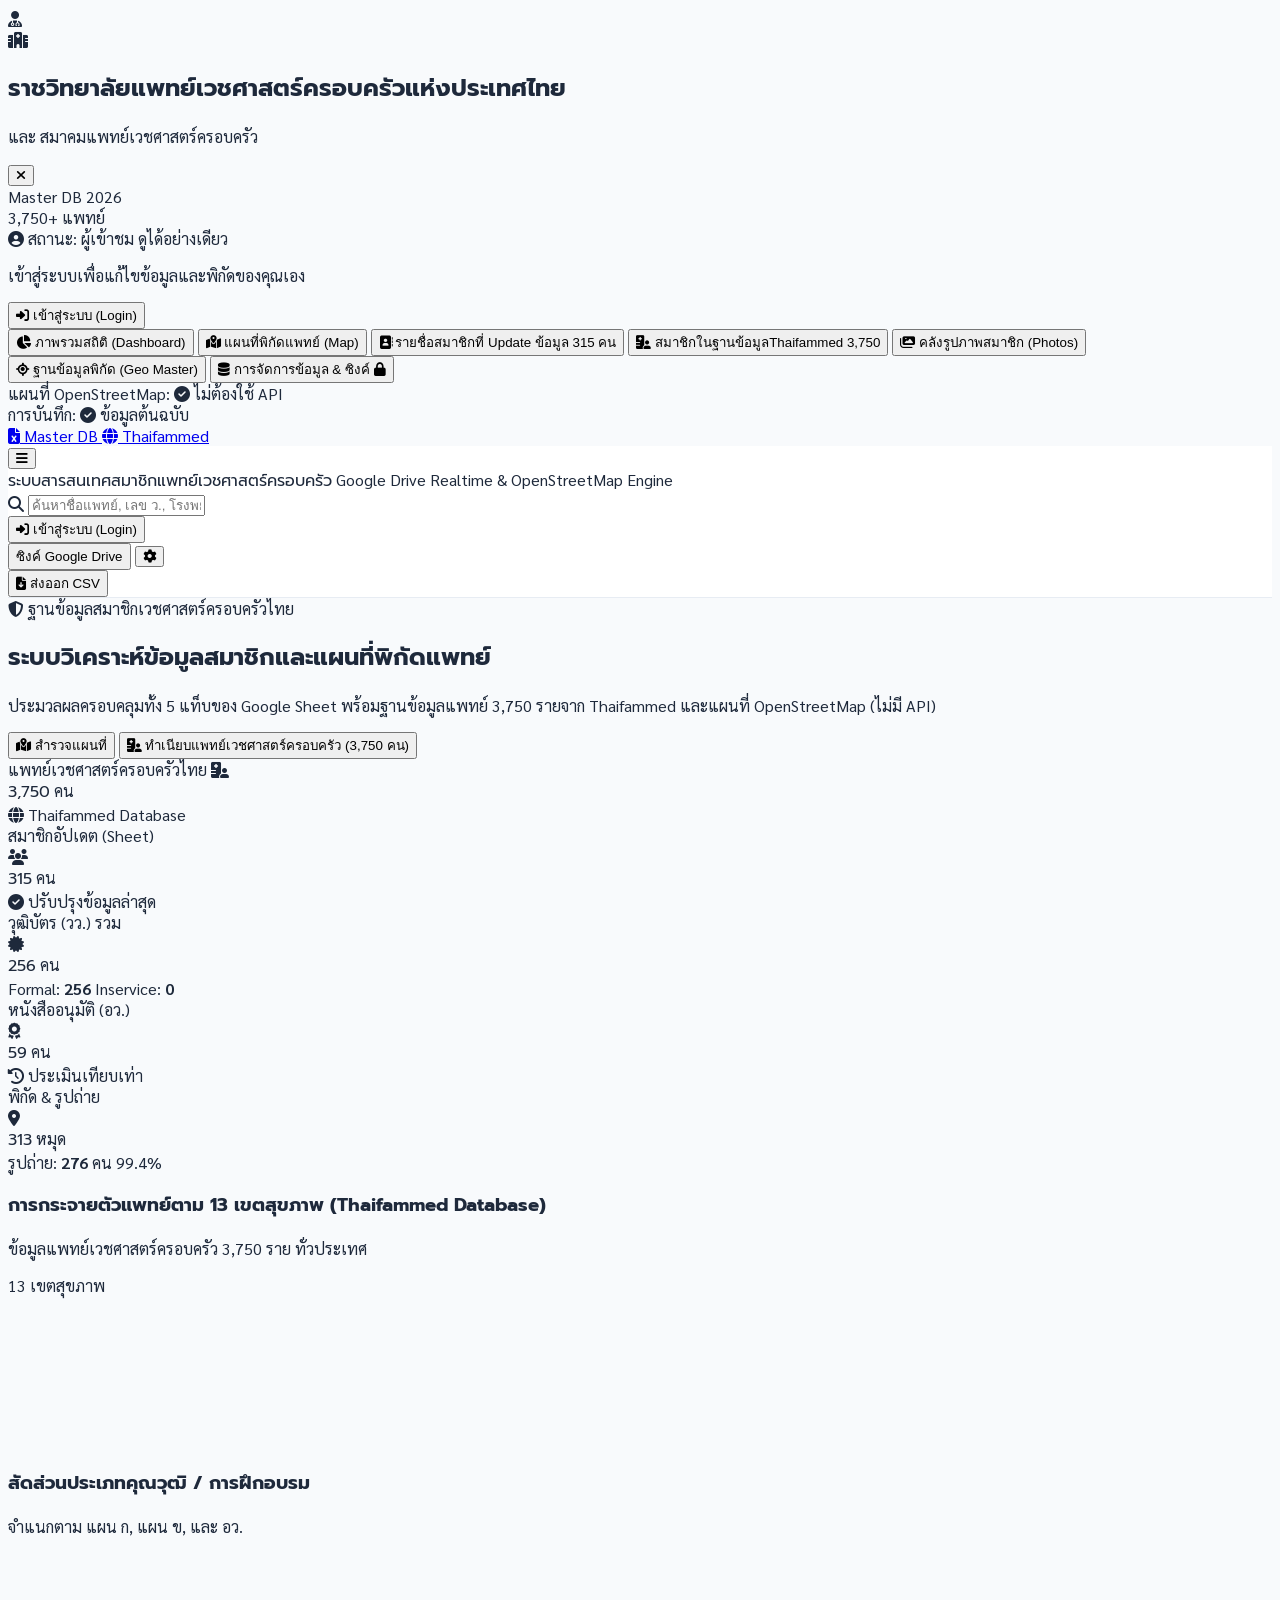
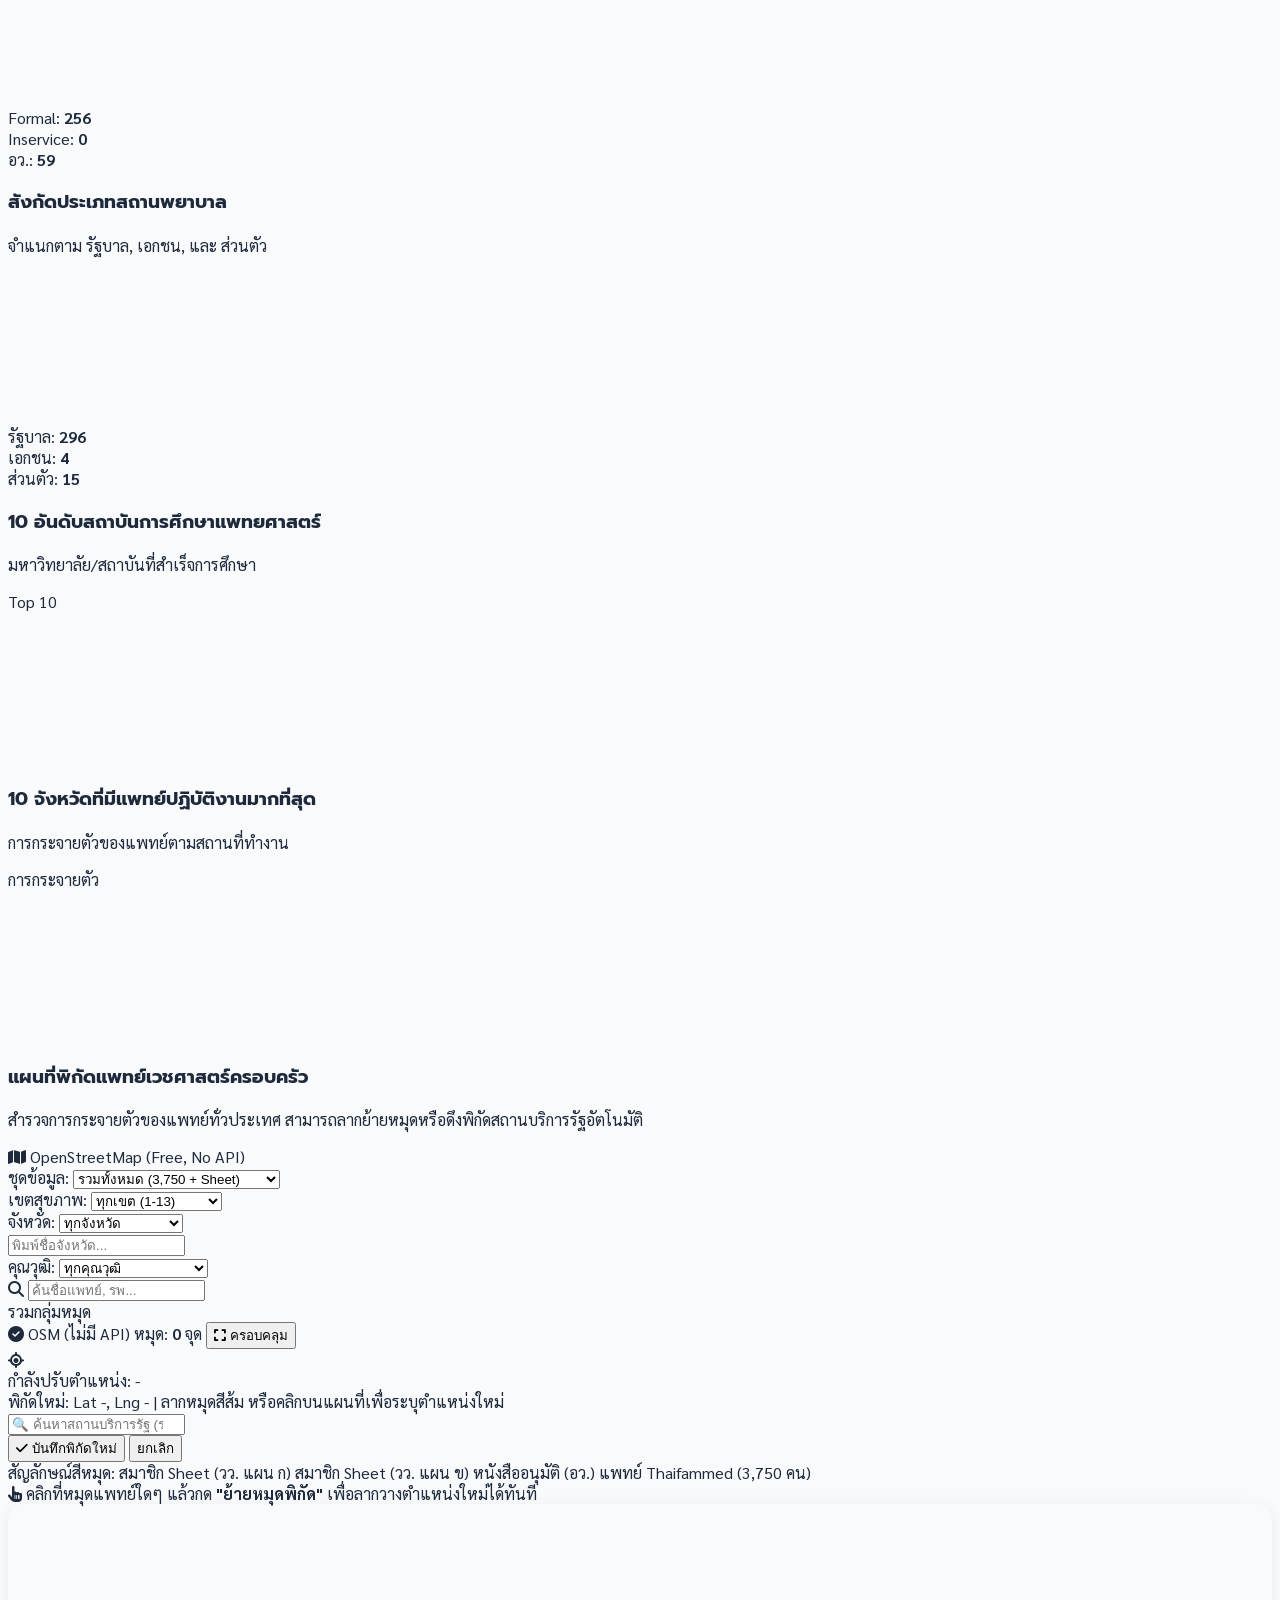
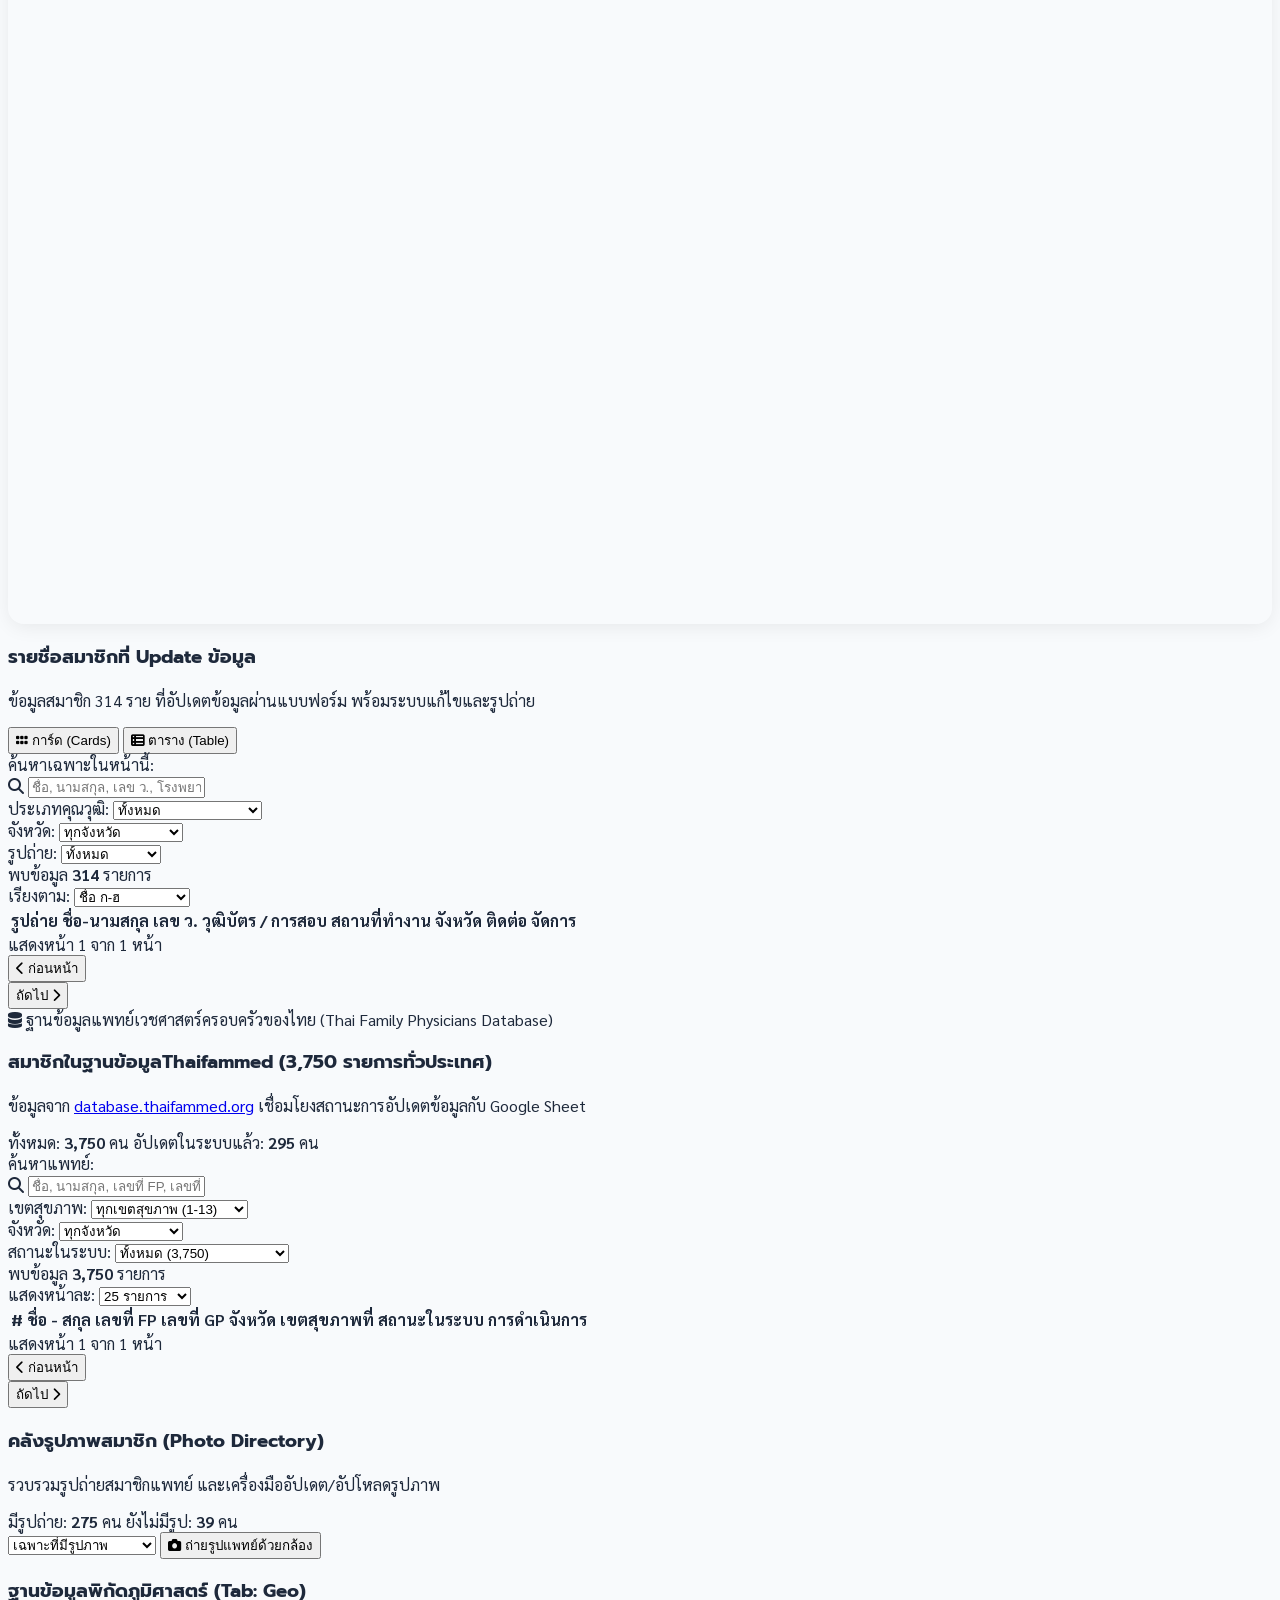
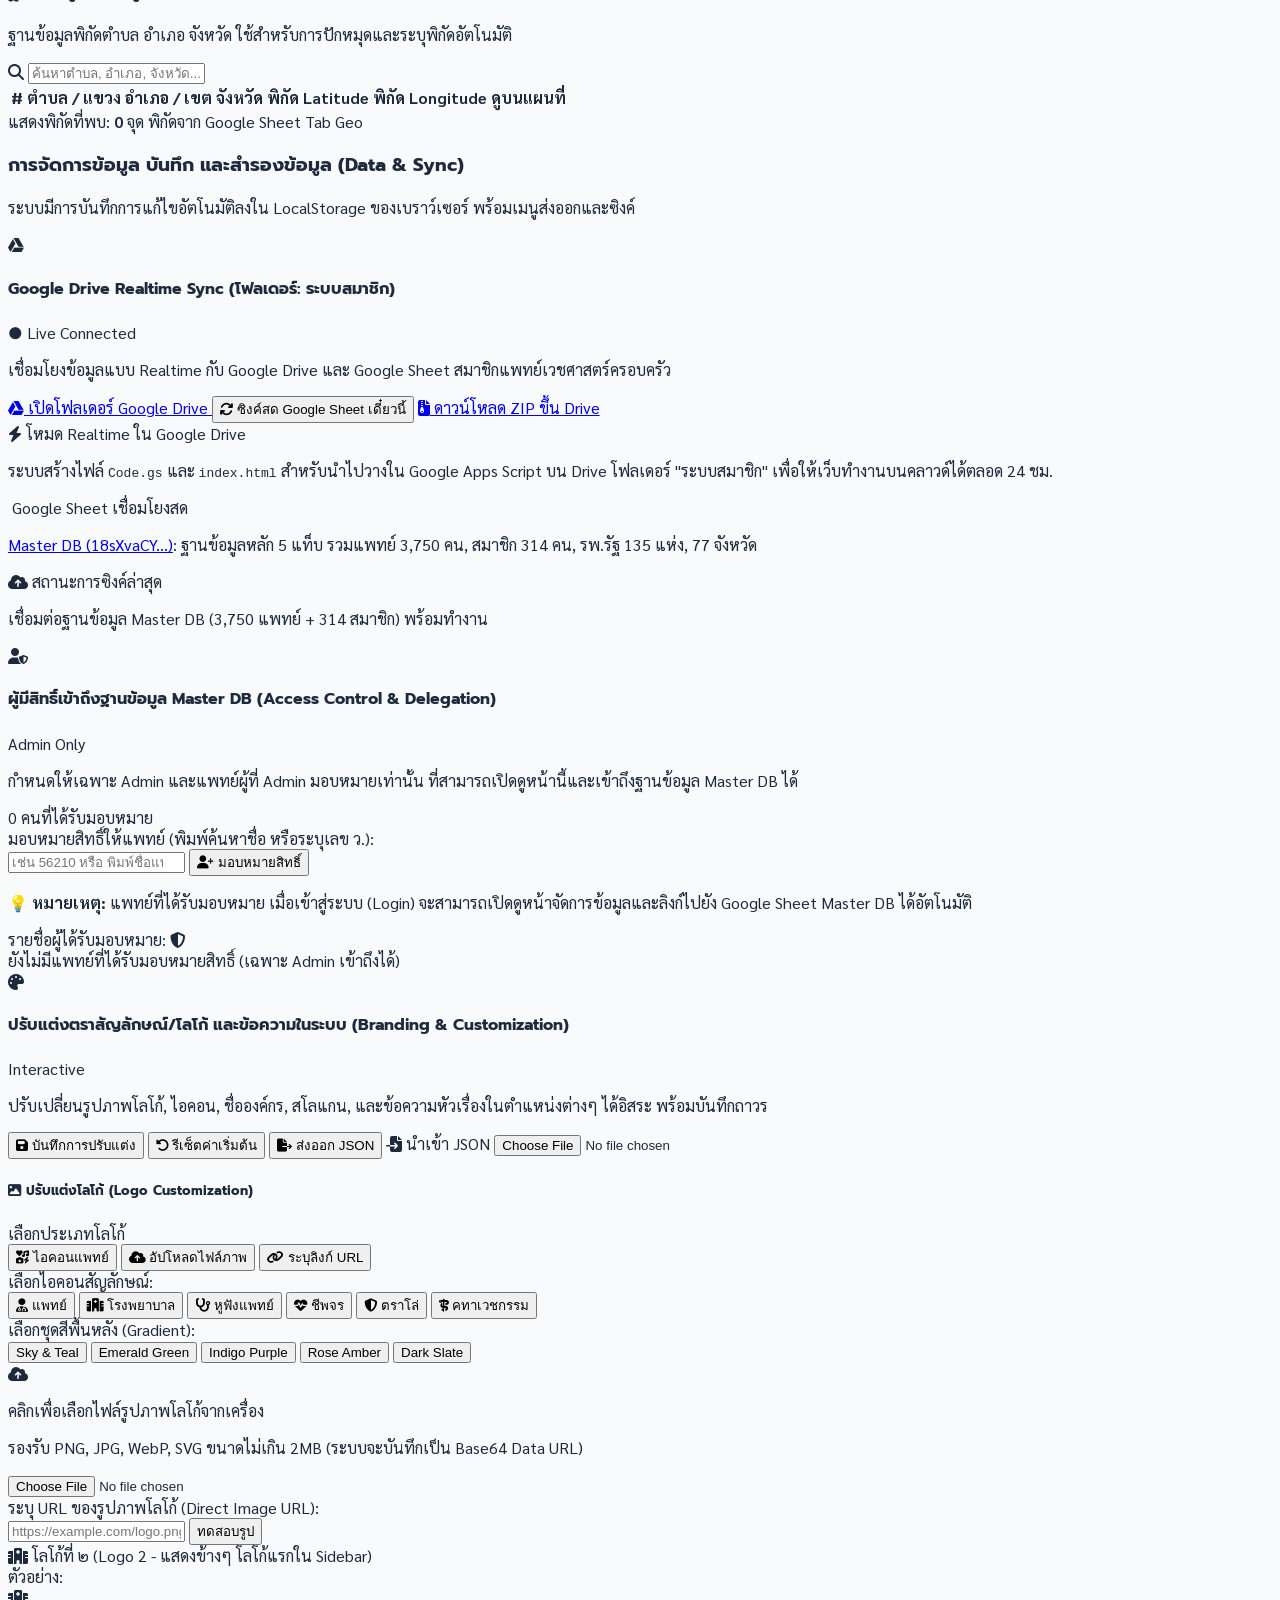
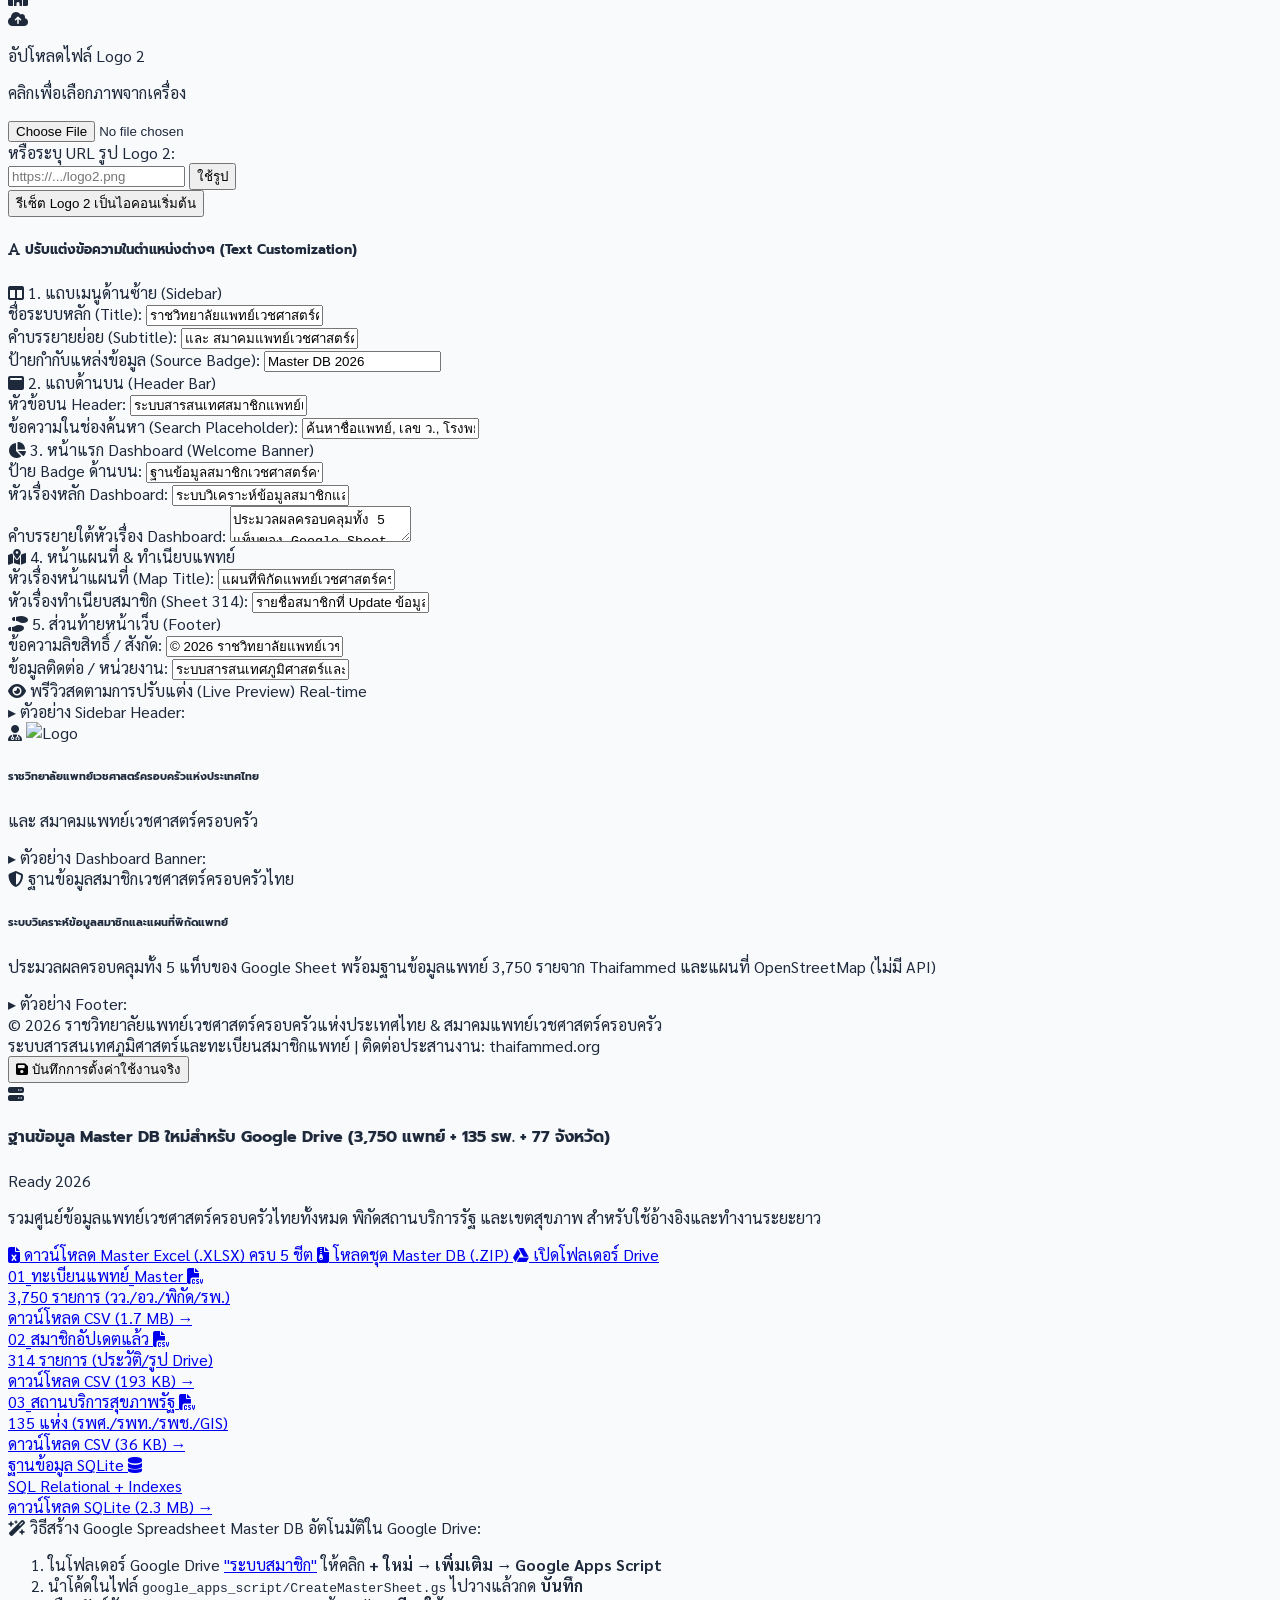
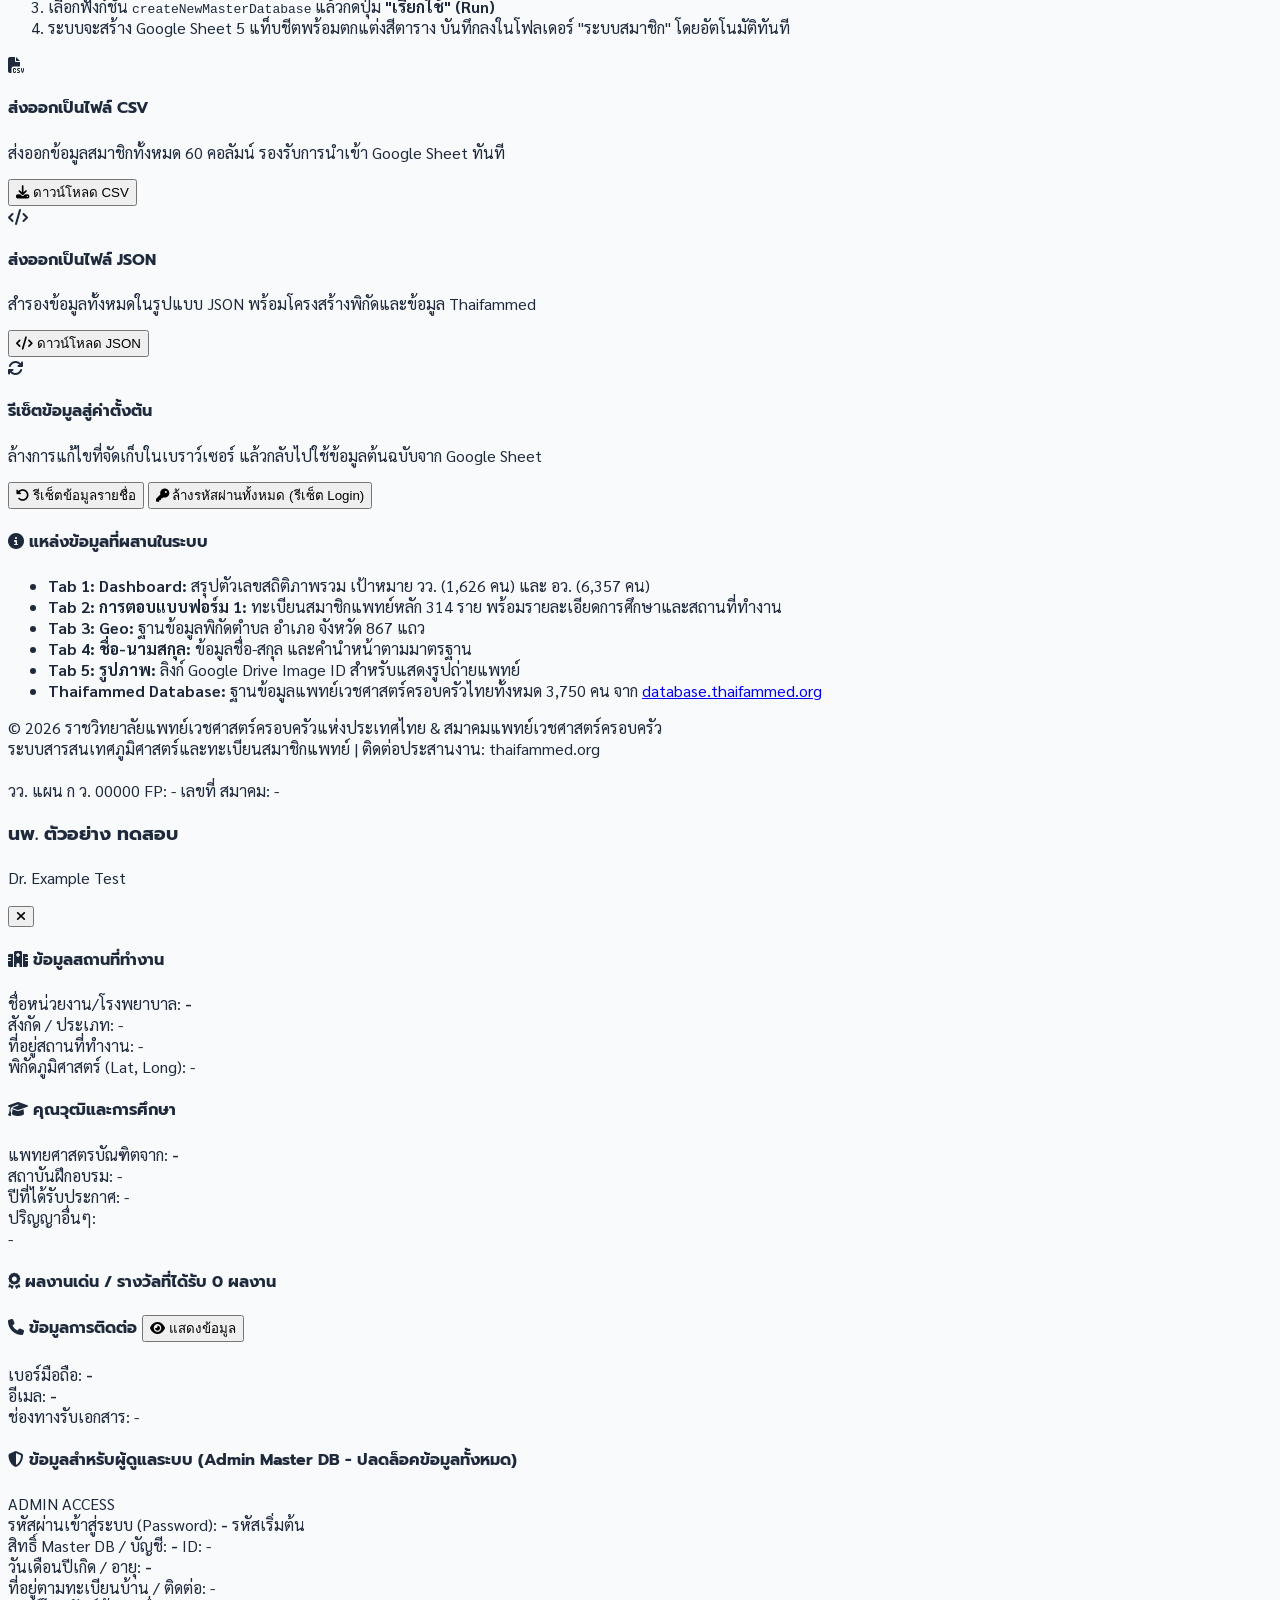
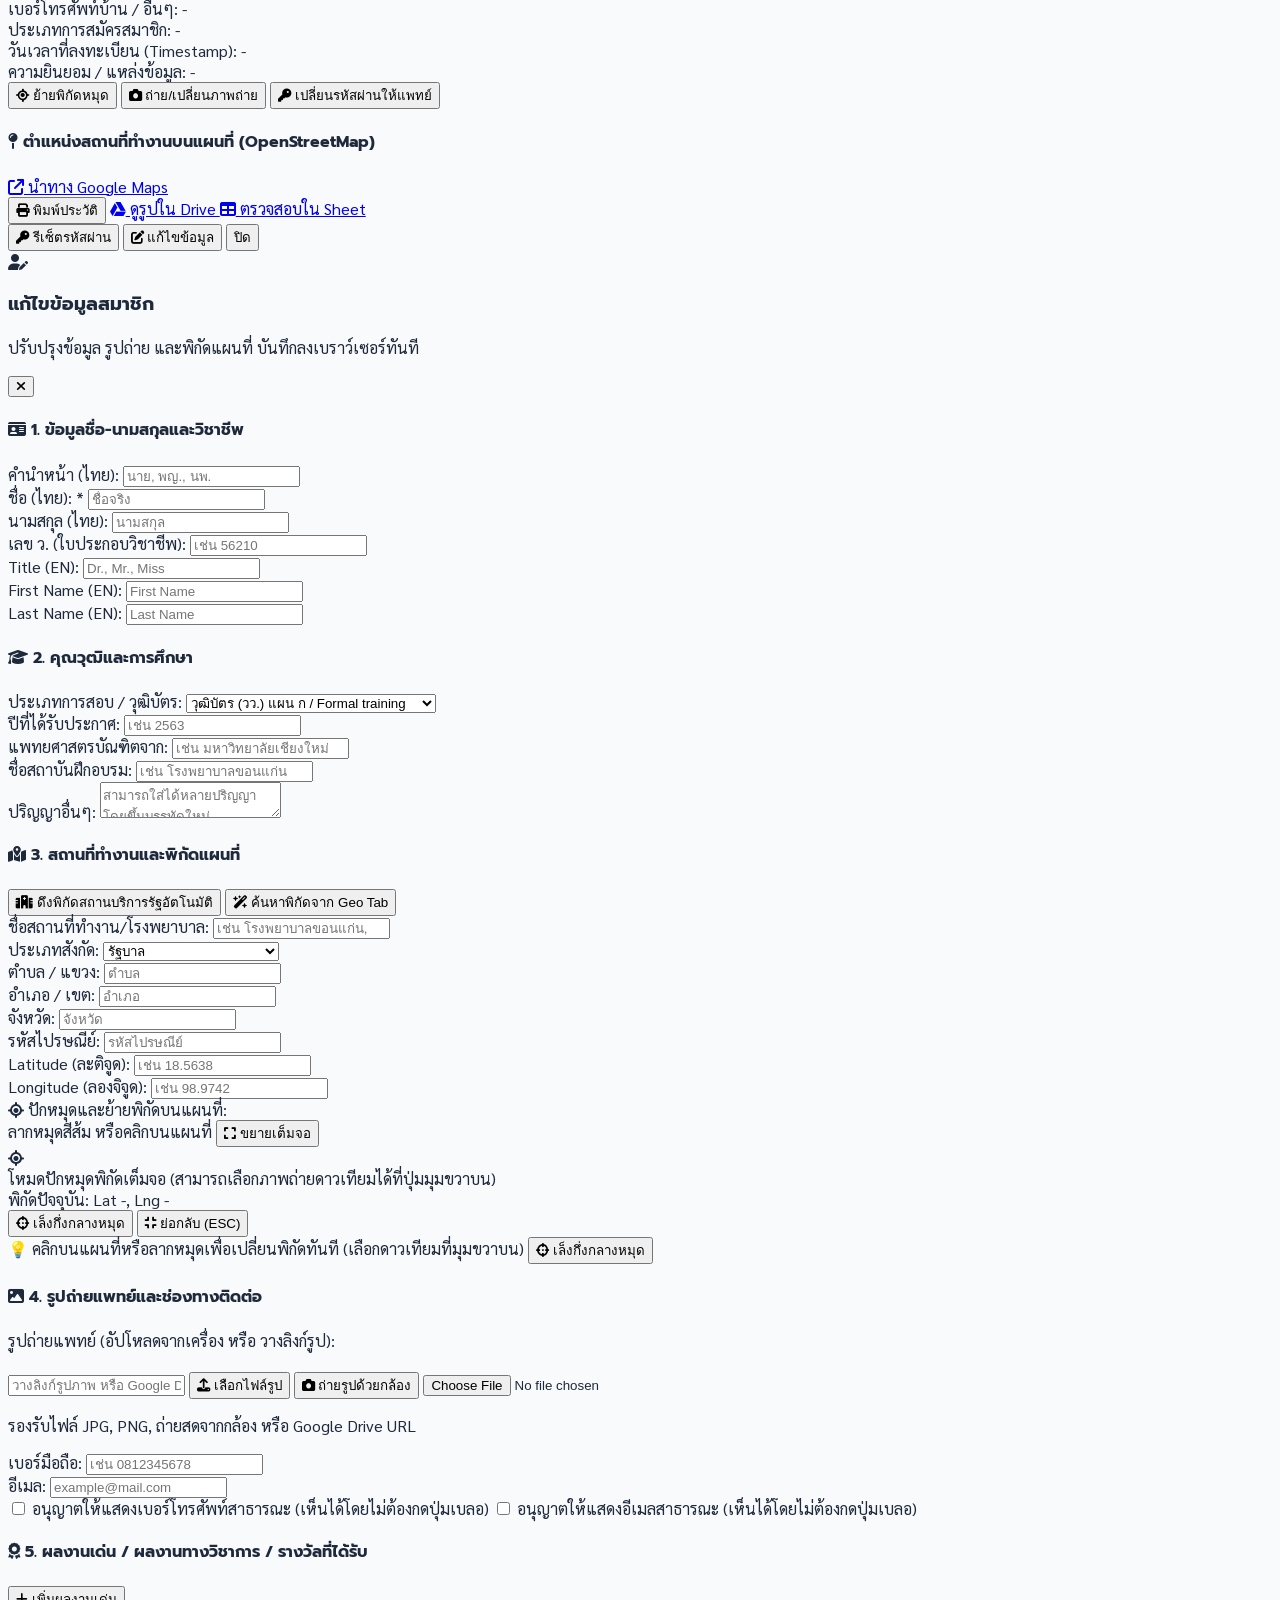
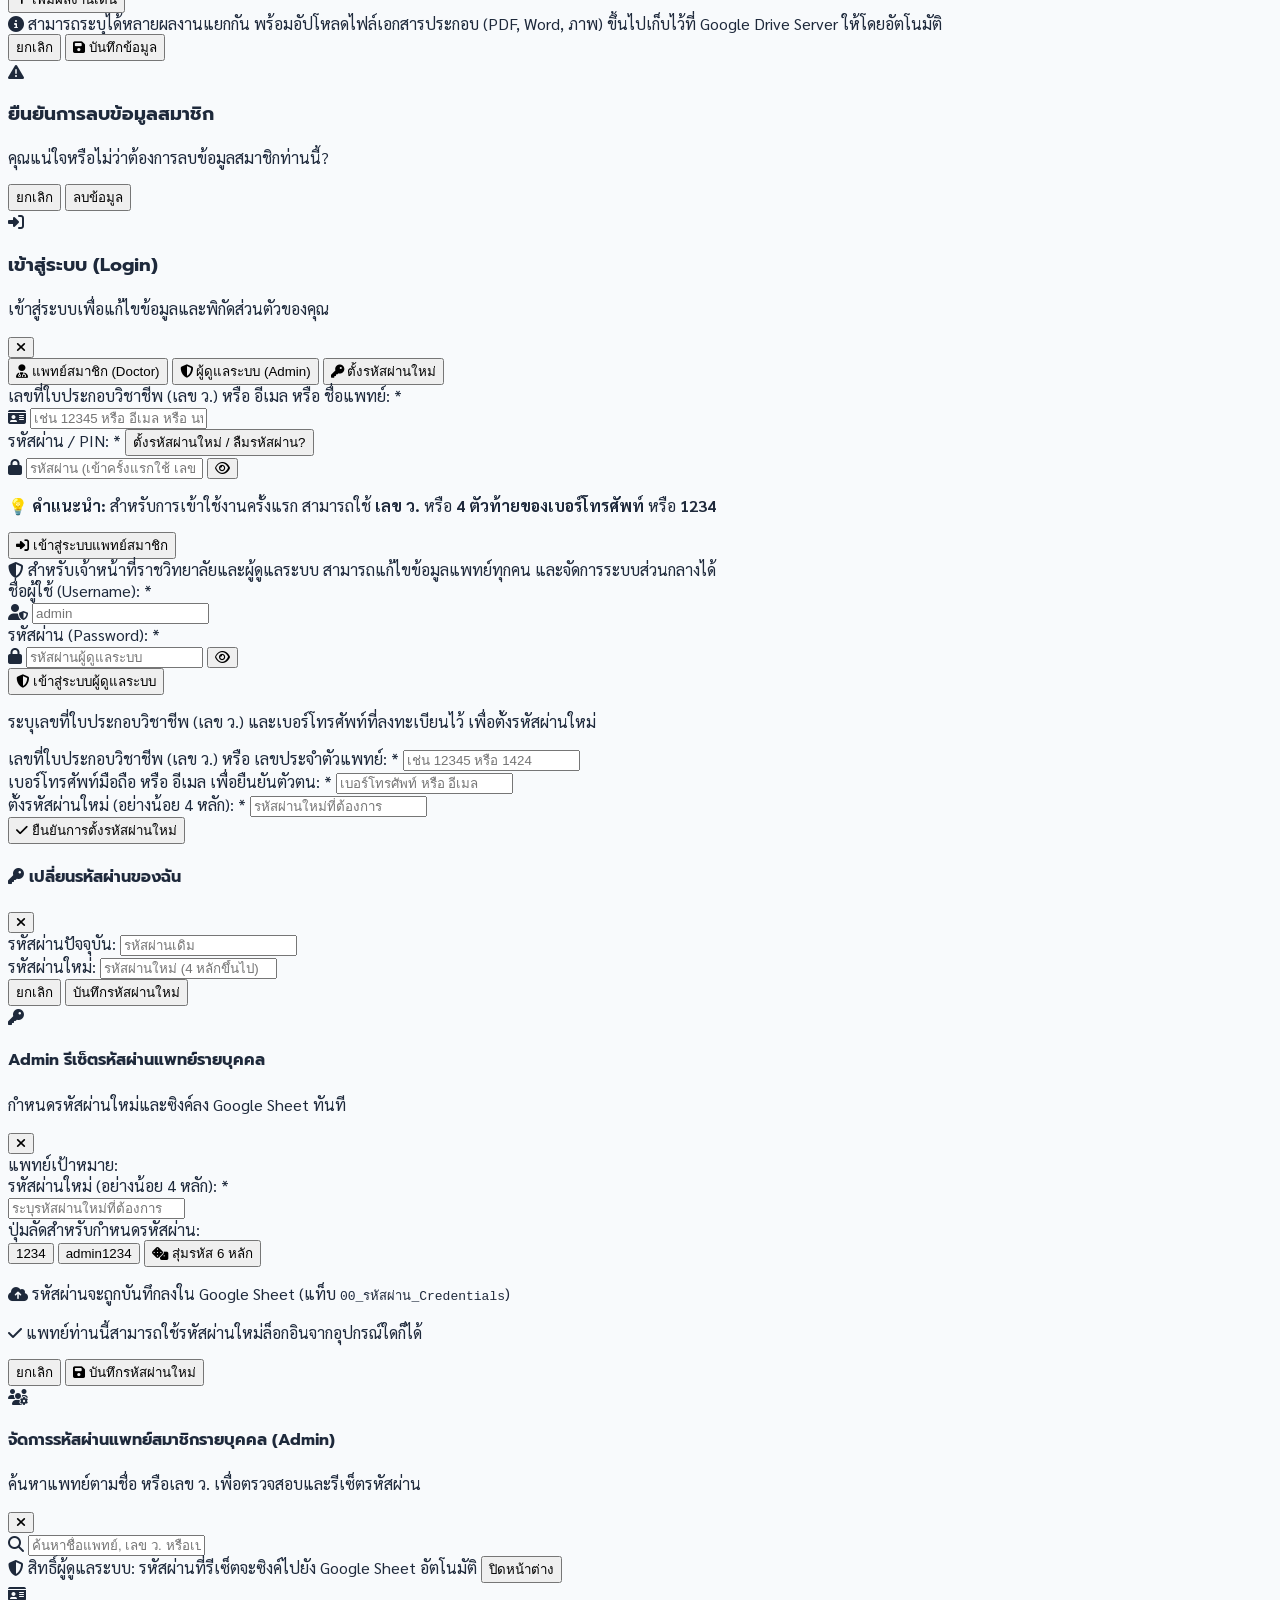
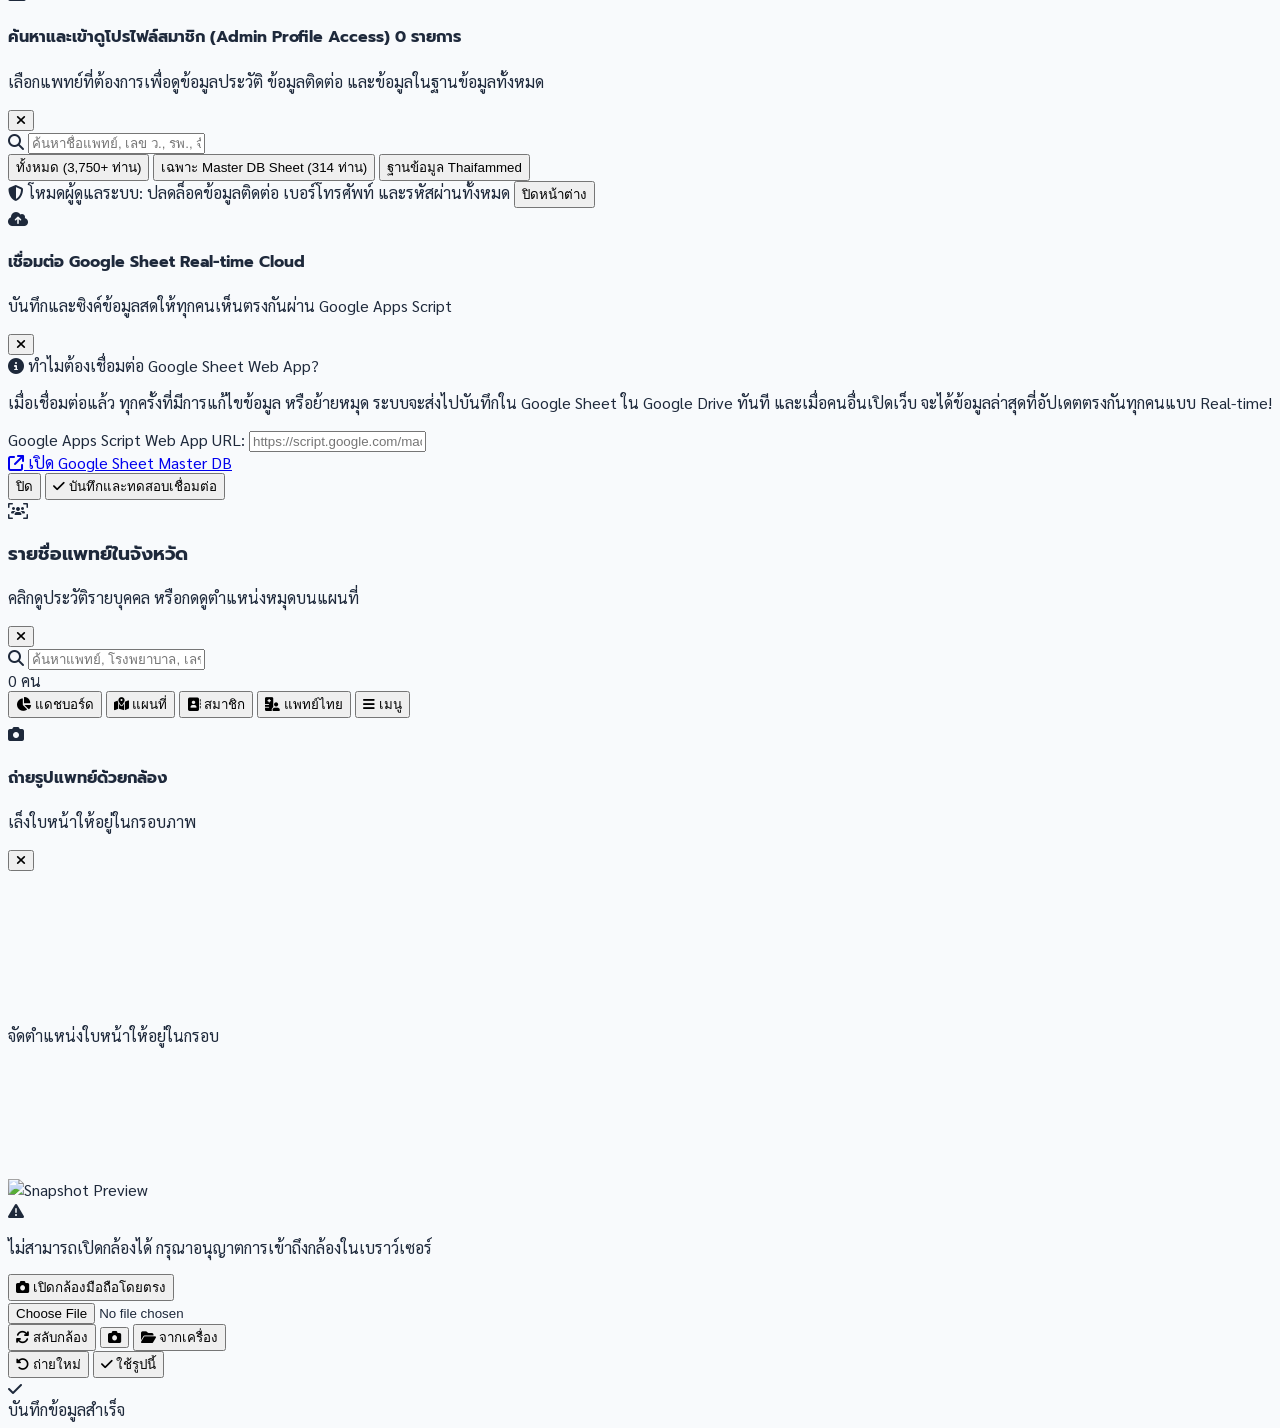
==== index.html @ fe339c34 "Allow admin to view all member profile details and search any doctor" ====
<!DOCTYPE html>
<html lang="th">
<head>
  <meta charset="UTF-8">
  <meta name="viewport" content="width=device-width, initial-scale=1.0">
  <title>ฐานข้อมูลสมาชิก ราชวิทยาลัยและสมาคมแพทย์เวชศาสตร์ครอบครัว | Interactive Dashboard</title>
  
  <!-- Tailwind CSS CDN -->
  <script src="https://cdn.tailwindcss.com"></script>
  <script>
    tailwind.config = {
      theme: {
        extend: {
          colors: {
            primary: { 50: '#f0f9ff', 100: '#e0f2fe', 500: '#0284c7', 600: '#0369a1', 700: '#075985' },
            medical: { 50: '#f0fdfa', 100: '#ccfbf1', 500: '#0d9488', 600: '#0f766e' },
            accent: { 500: '#f59e0b', 600: '#d97706' }
          }
        }
      }
    }
  </script>

  <!-- Google Fonts: Prompt, Sarabun, Inter -->
  <link rel="preconnect" href="https://fonts.googleapis.com">
  <link rel="preconnect" href="https://fonts.gstatic.com" crossorigin>
  <link href="https://fonts.googleapis.com/css2?family=Inter:wght@400;500;600;700&family=Prompt:wght@400;500;600;700&family=Sarabun:wght@300;400;500;600;700&display=swap" rel="stylesheet">

  <!-- Font Awesome Icons -->
  <link rel="stylesheet" href="https://cdnjs.cloudflare.com/ajax/libs/font-awesome/6.5.1/css/all.min.css">

  <!-- Leaflet CSS & JS (100% Free OpenStreetMap - No API Required) -->
  <link rel="stylesheet" href="https://unpkg.com/leaflet@1.9.4/dist/leaflet.css" />
  <script src="https://unpkg.com/leaflet@1.9.4/dist/leaflet.js"></script>

  <!-- Leaflet MarkerCluster -->
  <link rel="stylesheet" href="https://unpkg.com/leaflet.markercluster@1.5.3/dist/MarkerCluster.css" />
  <link rel="stylesheet" href="https://unpkg.com/leaflet.markercluster@1.5.3/dist/MarkerCluster.Default.css" />
  <script src="https://unpkg.com/leaflet.markercluster@1.5.3/dist/leaflet.markercluster.js"></script>

  <!-- Anti-Cache Meta Tags: Force latest code and branding on all browsers -->
  <meta http-equiv="Cache-Control" content="no-cache, no-store, must-revalidate">
  <meta http-equiv="Pragma" content="no-cache">
  <meta http-equiv="Expires" content="0">

  <!-- Chart.js -->
  <script src="https://cdn.jsdelivr.net/npm/chart.js@4.4.1/dist/chart.umd.min.js"></script>

  <!-- Custom Stylesheet (Versioned for cache busting) -->
  <link rel="stylesheet" href="styles.css?v=20261001_1010">
</head>
<body class="bg-slate-50 text-slate-800 antialiased min-h-screen flex flex-col">

  <!-- Global Application Wrapper -->
  <div class="flex-1 flex overflow-hidden">

    <!-- Mobile Sidebar Backdrop Overlay -->
    <div id="sidebar-backdrop" onclick="closeMobileSidebar()" class="hidden fixed inset-0 bg-slate-900/60 backdrop-blur-sm z-40 lg:hidden transition-opacity"></div>

    <!-- Sidebar Navigation (Responsive Drawer on Mobile) -->
    <aside id="sidebar" class="fixed inset-y-0 left-0 z-50 lg:static lg:translate-x-0 -translate-x-full w-64 bg-slate-900 text-slate-200 flex flex-col justify-between shrink-0 transition-transform duration-300 ease-in-out shadow-2xl lg:shadow-xl no-print">
      <div>
        <!-- Brand Header -->
        <div class="p-4 border-b border-slate-800 flex items-center justify-between">
          <div class="flex items-center space-x-2 overflow-hidden">
            <div id="brand-logo-container" class="w-9 h-9 rounded-xl bg-gradient-to-tr from-sky-500 to-teal-400 flex items-center justify-center text-white shadow-lg shadow-sky-500/30 overflow-hidden shrink-0" title="โลโก้ที่ 1">
              <i class="fa-solid fa-user-doctor text-base"></i>
            </div>
            <div id="brand-logo2-container" class="w-9 h-9 rounded-xl bg-gradient-to-tr from-emerald-500 to-teal-400 flex items-center justify-center text-white shadow-lg shadow-emerald-500/30 overflow-hidden shrink-0" title="โลโก้ที่ 2">
              <i class="fa-solid fa-hospital text-base"></i>
            </div>
            <div class="overflow-hidden">
              <h1 id="brand-title" class="font-semibold text-white text-sm leading-tight font-heading truncate">ราชวิทยาลัยแพทย์เวชศาสตร์ครอบครัวแห่งประเทศไทย</h1>
              <p id="brand-subtitle" class="text-[11px] text-sky-400 truncate">และ สมาคมแพทย์เวชศาสตร์ครอบครัว</p>
            </div>
          </div>
          <!-- Close button on Mobile Drawer -->
          <button type="button" onclick="closeMobileSidebar()" class="lg:hidden text-slate-400 hover:text-white p-1.5 rounded-lg hover:bg-slate-800 transition" title="ปิดเมนู">
            <i class="fa-solid fa-xmark text-base"></i>
          </button>
        </div>

        <!-- Data Sources Indicator -->
        <div class="px-4 py-2.5 bg-slate-800/60 border-b border-slate-800/80 flex items-center justify-between text-xs">
          <div class="flex items-center space-x-2">
            <span class="w-2 h-2 rounded-full bg-emerald-400 animate-pulse"></span>
            <span id="brand-source-badge" class="text-slate-300 text-[11px]">Master DB 2026</span>
          </div>
          <span id="brand-total-badge" class="px-2 py-0.5 rounded-full bg-sky-950 text-sky-300 font-medium text-[11px] border border-sky-800">3,750+ แพทย์</span>
        </div>

        <!-- User Session Card in Sidebar -->
        <div id="auth-sidebar-container" class="p-3 border-b border-slate-800">
          <!-- Populated dynamically: Profile preview or Login prompt -->
        </div>

        <!-- Navigation Links -->

        <nav class="p-3 space-y-1 text-sm font-medium">
          <button onclick="switchView('dashboard')" id="nav-dashboard" class="nav-item w-full flex items-center space-x-3 px-3.5 py-2.5 rounded-xl transition text-white bg-sky-600 font-semibold shadow-md shadow-sky-600/30">
            <i class="fa-solid fa-chart-pie w-5 text-center text-base"></i>
            <span>ภาพรวมสถิติ (Dashboard)</span>
          </button>

          <button onclick="switchView('map')" id="nav-map" class="nav-item w-full flex items-center space-x-3 px-3.5 py-2.5 rounded-xl transition text-slate-400 hover:text-white hover:bg-slate-800/70">
            <i class="fa-solid fa-map-location-dot w-5 text-center text-base text-teal-400"></i>
            <span>แผนที่พิกัดแพทย์ (Map)</span>
          </button>

          <button onclick="switchView('directory')" id="nav-directory" class="nav-item w-full flex items-center space-x-3 px-3.5 py-2.5 rounded-xl transition text-slate-400 hover:text-white hover:bg-slate-800/70">
            <i class="fa-solid fa-address-book w-5 text-center text-base text-sky-400"></i>
            <span class="flex-1 text-left">รายชื่อสมาชิกที่ Update ข้อมูล</span>
            <span id="sidebar-member-badge" class="px-1.5 py-0.5 rounded-md bg-slate-800 text-[10px] text-sky-300 font-mono">314 คน</span>
          </button>

          <button onclick="switchView('thaifammed')" id="nav-thaifammed" class="nav-item w-full flex items-center space-x-3 px-3.5 py-2.5 rounded-xl transition text-slate-400 hover:text-white hover:bg-slate-800/70">
            <i class="fa-solid fa-hospital-user w-5 text-center text-base text-emerald-400"></i>
            <span class="flex-1 text-left">สมาชิกในฐานข้อมูลThaifammed</span>
            <span class="px-1.5 py-0.5 rounded-md bg-emerald-950 text-emerald-300 text-[10px] font-mono border border-emerald-800">3,750</span>
          </button>

          <button onclick="switchView('gallery')" id="nav-gallery" class="nav-item w-full flex items-center space-x-3 px-3.5 py-2.5 rounded-xl transition text-slate-400 hover:text-white hover:bg-slate-800/70">
            <i class="fa-solid fa-images w-5 text-center text-base text-purple-400"></i>
            <span>คลังรูปภาพสมาชิก (Photos)</span>
          </button>

          <button onclick="switchView('geo')" id="nav-geo" class="nav-item w-full items-center space-x-3 px-3.5 py-2.5 rounded-xl transition text-slate-400 hover:text-white hover:bg-slate-800/70 hidden">
            <i class="fa-solid fa-location-crosshairs w-5 text-center text-base text-amber-400"></i>
            <span>ฐานข้อมูลพิกัด (Geo Master)</span>
          </button>

          <button onclick="switchView('management')" id="nav-management" class="nav-item w-full items-center space-x-3 px-3.5 py-2.5 rounded-xl transition text-slate-400 hover:text-white hover:bg-slate-800/70 hidden">
            <i class="fa-solid fa-database w-5 text-center text-base text-rose-400"></i>
            <span class="flex-1 text-left">การจัดการข้อมูล & ซิงค์</span>
            <span id="sidebar-management-lock" class="text-xs text-rose-400" title="ต้องใช้สิทธิ์ Admin หรือผู้ได้รับมอบหมาย"><i class="fa-solid fa-lock"></i></span>
          </button>
        </nav>
      </div>

      <!-- Sidebar Footer -->
      <div class="p-4 border-t border-slate-800 text-xs text-slate-400 space-y-2">
        <div class="flex items-center justify-between text-slate-400">
          <span>แผนที่ OpenStreetMap:</span>
          <span class="text-emerald-400 flex items-center gap-1 font-medium text-[11px]">
            <i class="fa-solid fa-circle-check"></i> ไม่ต้องใช้ API
          </span>
        </div>
        <div class="flex items-center justify-between text-slate-400">
          <span>การบันทึก:</span>
          <span id="storage-status" class="text-slate-300 flex items-center gap-1 font-medium text-[11px]">
            <i class="fa-solid fa-database text-[10px]"></i> LocalStorage
          </span>
        </div>
        <div class="pt-1 flex gap-2">
          <a href="https://docs.google.com/spreadsheets/d/1PVM2qdbidgsFVCZhgLW160PD3rcN39Vrac75OH-tYFU/edit?usp=drive_link" target="_blank" id="sidebar-master-db-link" class="hidden flex-1 py-1.5 bg-emerald-950 hover:bg-emerald-900 border border-emerald-700/50 rounded-lg text-emerald-300 text-center transition text-[11px]" title="Google Sheet ฐานข้อมูล Master DB (เฉพาะผู้ดูแลระบบ)">
            <i class="fa-solid fa-file-excel text-emerald-400"></i> Master DB
          </a>
          <a href="https://database.thaifammed.org/thai_family_physicians_fp.php" target="_blank" class="flex-1 py-1.5 bg-slate-800 hover:bg-slate-700/80 rounded-lg text-slate-300 text-center transition text-[11px]" title="เว็บ Thaifammed Database">
            <i class="fa-solid fa-globe text-sky-400"></i> Thaifammed
          </a>
        </div>
      </div>
    </aside>

    <!-- Main Content Area -->
    <main class="flex-1 flex flex-col overflow-hidden bg-slate-50">
      
      <!-- Top Application Bar -->
      <header class="h-16 glass-header px-3 sm:px-6 flex items-center justify-between shrink-0 z-20 no-print gap-2">
        <div class="flex items-center space-x-2 sm:space-x-4 flex-1 min-w-0">
          <button id="sidebar-toggle" onclick="toggleSidebar()" class="text-slate-500 hover:text-slate-800 p-2 rounded-lg hover:bg-slate-100 transition shrink-0" title="เปิด/ปิดเมนู">
            <i class="fa-solid fa-bars text-lg"></i>
          </button>
          
          <div class="hidden lg:flex flex-col shrink-0">
            <span id="brand-header-title" class="text-xs font-bold text-slate-700 leading-tight font-heading">ระบบสารสนเทศสมาชิกแพทย์เวชศาสตร์ครอบครัว</span>
            <span id="brand-header-subtitle" class="text-[10px] text-slate-400">Google Drive Realtime & OpenStreetMap Engine</span>
          </div>

          <div class="relative flex-1 max-w-[190px] sm:max-w-xs md:w-80 lg:w-96">
            <i class="fa-solid fa-magnifying-glass absolute left-3 top-1/2 -translate-y-1/2 text-slate-400 text-xs sm:text-sm"></i>
            <input type="text" id="global-search" oninput="handleGlobalSearch(this.value)" placeholder="ค้นชื่อแพทย์, เลข ว., รพ., จังหวัด..." class="w-full pl-8 sm:pl-9 pr-3 py-1.5 sm:py-2 rounded-xl bg-slate-100 border-none focus:ring-2 focus:ring-sky-500 text-xs sm:text-sm placeholder-slate-400 transition">
          </div>
        </div>

        <!-- Header Actions & Auth Status -->
        <div class="flex items-center space-x-1.5 sm:space-x-2 shrink-0">
          <!-- Auth User Status Container (Dynamically rendered) -->
          <div id="auth-header-container" class="flex items-center space-x-1.5 sm:space-x-2"></div>

          <!-- Cloud Sync Group (Restricted to Admin & Delegated) -->
          <div id="header-cloud-sync-group" class="hidden items-center rounded-xl border border-emerald-300 bg-emerald-50 overflow-hidden shadow-sm">
            <button onclick="syncLiveSheetData()" id="btn-live-sync-header" class="flex items-center space-x-1.5 px-2.5 sm:px-3 py-1.5 sm:py-2 hover:bg-emerald-100 text-emerald-800 text-xs font-semibold transition" title="ซิงค์ข้อมูลสด Real-time กับ Google Sheet">
              <span class="w-2 h-2 rounded-full bg-emerald-500 animate-pulse"></span>
              <span class="hidden md:inline">ซิงค์ Google Drive</span>
            </button>
            <button onclick="openGasConfigModal()" class="px-2 sm:px-2.5 py-1.5 sm:py-2 hover:bg-emerald-100 text-emerald-700 border-l border-emerald-200 transition" title="ตั้งค่าเชื่อมต่อ Google Sheet Web App URL">
              <i class="fa-solid fa-gear text-xs"></i>
            </button>
          </div>

          <button id="header-export-csv" onclick="exportDataToCsv()" class="hidden items-center space-x-2 px-3 py-2 bg-white hover:bg-slate-100 text-slate-700 border border-slate-200 rounded-xl text-xs font-medium transition shadow-sm">
            <i class="fa-solid fa-file-arrow-down text-emerald-600"></i>
            <span>ส่งออก CSV</span>
          </button>
        </div>

      </header>

      <!-- Scrollable Main View Container (with bottom padding for mobile navigation bar) -->
      <div id="content-container" class="flex-1 overflow-y-auto p-3 sm:p-5 md:p-6 pb-24 lg:pb-6 space-y-4 sm:space-y-6">

        <!-- ================= VIEW 1: DASHBOARD OVERVIEW ================= -->
        <section id="view-dashboard" class="space-y-6 animate-fade-in">
          <!-- Welcome Banner -->
          <div class="bg-gradient-to-r from-slate-900 via-sky-950 to-teal-900 rounded-2xl p-6 text-white shadow-xl flex flex-col md:flex-row items-start md:items-center justify-between gap-4">
            <div>
              <div id="brand-dashboard-badge" class="inline-flex items-center gap-2 px-3 py-1 rounded-full bg-sky-500/20 text-sky-300 text-xs mb-2 border border-sky-400/30">
                <i class="fa-solid fa-shield-halved"></i> ฐานข้อมูลสมาชิกเวชศาสตร์ครอบครัวไทย
              </div>
              <h2 id="brand-dashboard-title" class="text-2xl font-bold font-heading">ระบบวิเคราะห์ข้อมูลสมาชิกและแผนที่พิกัดแพทย์</h2>
              <p id="brand-dashboard-desc" class="text-slate-300 text-sm mt-1">ประมวลผลครอบคลุมทั้ง 5 แท็บของ Google Sheet พร้อมฐานข้อมูลแพทย์ 3,750 รายจาก Thaifammed และแผนที่ OpenStreetMap (ไม่มี API)</p>
            </div>

            <div class="flex items-center gap-3">
              <button onclick="switchView('map')" class="px-4 py-2.5 bg-sky-500 hover:bg-sky-400 text-white font-medium rounded-xl text-sm transition flex items-center gap-2 shadow-lg shadow-sky-500/30">
                <i class="fa-solid fa-map-location-dot"></i> สำรวจแผนที่
              </button>
              <button onclick="switchView('thaifammed')" class="px-4 py-2.5 bg-emerald-600 hover:bg-emerald-500 text-white font-medium rounded-xl text-sm transition flex items-center gap-2 shadow-lg shadow-emerald-600/30">
                <i class="fa-solid fa-hospital-user"></i> ทำเนียบแพทย์เวชศาสตร์ครอบครัว (3,750 คน)
              </button>
            </div>
          </div>

          <!-- Top 5 KPI Cards -->
          <div class="grid grid-cols-1 sm:grid-cols-2 lg:grid-cols-5 gap-4">
            <!-- Thaifammed Total -->
            <div class="bg-gradient-to-br from-emerald-500 to-teal-700 text-white rounded-2xl p-5 shadow-sm">
              <div class="flex items-center justify-between">
                <span class="text-xs font-semibold text-emerald-100 uppercase tracking-wider">แพทย์เวชศาสตร์ครอบครัวไทย</span>
                <i class="fa-solid fa-hospital-user text-xl text-emerald-200"></i>
              </div>
              <div class="mt-3 flex items-baseline gap-2">
                <span class="text-3xl font-bold font-heading">3,750</span>
                <span class="text-xs text-emerald-200">คน</span>
              </div>
              <div class="mt-3 text-xs text-emerald-100 flex items-center gap-1">
                <i class="fa-solid fa-globe"></i> Thaifammed Database
              </div>
            </div>

            <!-- Total Updated in Sheet -->
            <div class="bg-white rounded-2xl p-5 border border-slate-200/80 shadow-sm hover:shadow-md transition">
              <div class="flex items-center justify-between">
                <span class="text-xs font-semibold text-slate-500 uppercase tracking-wider">สมาชิกอัปเดต (Sheet)</span>
                <div class="w-10 h-10 rounded-xl bg-sky-50 text-sky-600 flex items-center justify-center">
                  <i class="fa-solid fa-users text-lg"></i>
                </div>
              </div>
              <div class="mt-3 flex items-baseline gap-2">
                <span id="kpi-total-members" class="text-3xl font-bold text-slate-900 font-heading">314</span>
                <span class="text-xs text-slate-400">คน</span>
              </div>
              <div class="mt-3 text-xs text-sky-600 flex items-center gap-1 font-medium">
                <i class="fa-solid fa-check-circle"></i> ปรับปรุงข้อมูลล่าสุด
              </div>
            </div>

            <!-- วุฒิบัตร (วว.) Total -->
            <div class="bg-white rounded-2xl p-5 border border-slate-200/80 shadow-sm hover:shadow-md transition">
              <div class="flex items-center justify-between">
                <span class="text-xs font-semibold text-slate-500 uppercase tracking-wider">วุฒิบัตร (วว.) รวม</span>
                <div class="w-10 h-10 rounded-xl bg-emerald-50 text-emerald-600 flex items-center justify-center">
                  <i class="fa-solid fa-certificate text-lg"></i>
                </div>
              </div>
              <div class="mt-3 flex items-baseline gap-2">
                <span id="kpi-ww-total" class="text-3xl font-bold text-slate-900 font-heading">256</span>
                <span class="text-xs text-slate-400">คน</span>
              </div>
              <div class="mt-3 text-xs text-slate-500 flex justify-between">
                <span>Formal: <strong id="kpi-ww-formal" class="text-sky-600">108</strong></span>
                <span>Inservice: <strong id="kpi-ww-inservice" class="text-emerald-600">148</strong></span>
              </div>
            </div>

            <!-- หนังสืออนุมัติ (อว.) -->
            <div class="bg-white rounded-2xl p-5 border border-slate-200/80 shadow-sm hover:shadow-md transition">
              <div class="flex items-center justify-between">
                <span class="text-xs font-semibold text-slate-500 uppercase tracking-wider">หนังสืออนุมัติ (อว.)</span>
                <div class="w-10 h-10 rounded-xl bg-amber-50 text-amber-600 flex items-center justify-center">
                  <i class="fa-solid fa-award text-lg"></i>
                </div>
              </div>
              <div class="mt-3 flex items-baseline gap-2">
                <span id="kpi-au-total" class="text-3xl font-bold text-slate-900 font-heading">58</span>
                <span class="text-xs text-slate-400">คน</span>
              </div>
              <div class="mt-3 text-xs text-amber-600 flex items-center gap-1 font-medium">
                <i class="fa-solid fa-clock-rotate-left"></i> ประเมินเทียบเท่า
              </div>
            </div>

            <!-- Photos & Geocoded -->
            <div class="bg-white rounded-2xl p-5 border border-slate-200/80 shadow-sm hover:shadow-md transition">
              <div class="flex items-center justify-between">
                <span class="text-xs font-semibold text-slate-500 uppercase tracking-wider">พิกัด & รูปถ่าย</span>
                <div class="w-10 h-10 rounded-xl bg-teal-50 text-teal-600 flex items-center justify-center">
                  <i class="fa-solid fa-location-dot text-lg"></i>
                </div>
              </div>
              <div class="mt-3 flex items-baseline gap-2">
                <span id="kpi-geocoded-count" class="text-3xl font-bold text-slate-900 font-heading">312</span>
                <span class="text-xs text-slate-400">หมุด</span>
              </div>
              <div class="mt-3 text-xs text-slate-500 flex justify-between">
                <span>รูปถ่าย: <strong id="kpi-photo-count" class="text-purple-600">275</strong> คน</span>
                <span class="text-emerald-600 font-medium">99.4%</span>
              </div>
            </div>
          </div>

          <!-- Charts Row 1: 13 Health Zones (Thaifammed) & Certification (Sheet) -->
          <div class="grid grid-cols-1 lg:grid-cols-3 gap-6">
            <!-- Bar Chart: 13 Health Zones (Thaifammed Data) -->
            <div class="bg-white rounded-2xl p-5 border border-slate-200/80 shadow-sm lg:col-span-2 flex flex-col justify-between">
              <div class="flex items-center justify-between mb-3">
                <div>
                  <h3 class="font-bold text-slate-900 text-base font-heading">การกระจายตัวแพทย์ตาม 13 เขตสุขภาพ (Thaifammed Database)</h3>
                  <p class="text-xs text-slate-400">ข้อมูลแพทย์เวชศาสตร์ครอบครัว 3,750 ราย ทั่วประเทศ</p>
                </div>
                <span class="text-xs px-2.5 py-1 bg-emerald-100 text-emerald-800 font-semibold rounded-lg">13 เขตสุขภาพ</span>
              </div>
              <div class="relative h-72">
                <canvas id="chart-health-zones"></canvas>
              </div>
            </div>

            <!-- Doughnut: Certification Breakdown -->
            <div class="bg-white rounded-2xl p-5 border border-slate-200/80 shadow-sm flex flex-col justify-between">
              <div>
                <h3 class="font-bold text-slate-900 text-base font-heading">สัดส่วนประเภทคุณวุฒิ / การฝึกอบรม</h3>
                <p class="text-xs text-slate-400 mb-2">จำแนกตาม แผน ก, แผน ข, และ อว.</p>
              </div>
              <div class="relative h-60 flex items-center justify-center">
                <canvas id="chart-cert-doughnut"></canvas>
              </div>
              <div class="mt-3 pt-3 border-t border-slate-100 flex justify-around text-xs text-slate-600">
                <div class="text-center">
                  <span class="block w-2.5 h-2.5 rounded-full bg-sky-500 mx-auto mb-1"></span>
                  <span>Formal: <strong id="badge-cert-formal" class="text-sky-700">108</strong></span>
                </div>
                <div class="text-center">
                  <span class="block w-2.5 h-2.5 rounded-full bg-emerald-500 mx-auto mb-1"></span>
                  <span>Inservice: <strong id="badge-cert-inservice" class="text-emerald-700">148</strong></span>
                </div>
                <div class="text-center">
                  <span class="block w-2.5 h-2.5 rounded-full bg-amber-500 mx-auto mb-1"></span>
                  <span>อว.: <strong id="badge-cert-au" class="text-amber-700">58</strong></span>
                </div>
              </div>
            </div>
          </div>

          <!-- Charts Row 2: Workplace, Medical Schools & Top Provinces -->
          <div class="grid grid-cols-1 lg:grid-cols-3 gap-6">
            <!-- Doughnut: Workplace Type -->
            <div class="bg-white rounded-2xl p-5 border border-slate-200/80 shadow-sm flex flex-col justify-between">
              <div>
                <h3 class="font-bold text-slate-900 text-base font-heading">สังกัดประเภทสถานพยาบาล</h3>
                <p class="text-xs text-slate-400 mb-2">จำแนกตาม รัฐบาล, เอกชน, และ ส่วนตัว</p>
              </div>
              <div class="relative h-60 flex items-center justify-center">
                <canvas id="chart-workplace-doughnut"></canvas>
              </div>
              <div class="mt-3 pt-3 border-t border-slate-100 flex justify-around text-xs text-slate-600">
                <div class="text-center">
                  <span class="block w-2.5 h-2.5 rounded-full bg-sky-700 mx-auto mb-1"></span>
                  <span>รัฐบาล: <strong id="badge-wp-gov" class="text-sky-800">-</strong></span>
                </div>
                <div class="text-center">
                  <span class="block w-2.5 h-2.5 rounded-full bg-teal-500 mx-auto mb-1"></span>
                  <span>เอกชน: <strong id="badge-wp-priv" class="text-teal-800">-</strong></span>
                </div>
                <div class="text-center">
                  <span class="block w-2.5 h-2.5 rounded-full bg-orange-500 mx-auto mb-1"></span>
                  <span>ส่วนตัว: <strong id="badge-wp-self" class="text-orange-800">-</strong></span>
                </div>
              </div>
            </div>

            <!-- Bar Chart: Top Medical Schools -->
            <div class="bg-white rounded-2xl p-5 border border-slate-200/80 shadow-sm flex flex-col justify-between">
              <div class="flex items-center justify-between mb-3">
                <div>
                  <h3 class="font-bold text-slate-900 text-base font-heading">10 อันดับสถาบันการศึกษาแพทยศาสตร์</h3>
                  <p class="text-xs text-slate-400">มหาวิทยาลัย/สถาบันที่สำเร็จการศึกษา</p>
                </div>
                <span class="text-xs px-2.5 py-1 bg-slate-100 text-slate-600 rounded-lg">Top 10</span>
              </div>
              <div class="relative h-72">
                <canvas id="chart-medschool-bar"></canvas>
              </div>
            </div>

            <!-- Horizontal Bar: Top Provinces -->
            <div class="bg-white rounded-2xl p-5 border border-slate-200/80 shadow-sm flex flex-col justify-between">
              <div class="flex items-center justify-between mb-3">
                <div>
                  <h3 class="font-bold text-slate-900 text-base font-heading">10 จังหวัดที่มีแพทย์ปฏิบัติงานมากที่สุด</h3>
                  <p class="text-xs text-slate-400">การกระจายตัวของแพทย์ตามสถานที่ทำงาน</p>
                </div>
                <span class="text-xs px-2.5 py-1 bg-slate-100 text-slate-600 rounded-lg">การกระจายตัว</span>
              </div>
              <div class="relative h-72">
                <canvas id="chart-province-bar"></canvas>
              </div>
            </div>
          </div>
        </section>


        <!-- ================= VIEW 2: INTERACTIVE MAP (OPENSTREETMAP - NO API REQUIRED) ================= -->
        <section id="view-map" class="space-y-4 hidden">
          <!-- Map Toolbar & Filters -->
          <div class="bg-white rounded-2xl p-4 border border-slate-200/80 shadow-sm space-y-3">
            <div class="flex flex-col sm:flex-row sm:items-center justify-between pb-3 border-b border-slate-100 gap-2">
              <div>
                <h3 id="brand-map-title" class="font-bold text-slate-900 text-base font-heading">แผนที่พิกัดแพทย์เวชศาสตร์ครอบครัว</h3>
                <p id="brand-map-desc" class="text-xs text-slate-500">สำรวจการกระจายตัวของแพทย์ทั่วประเทศ สามารถลากย้ายหมุดหรือดึงพิกัดสถานบริการรัฐอัตโนมัติ</p>
              </div>
              <span class="text-xs text-emerald-600 bg-emerald-50 px-2.5 py-1 rounded-lg font-medium border border-emerald-200 shrink-0 self-start sm:self-center">
                <i class="fa-solid fa-map"></i> OpenStreetMap (Free, No API)
              </span>
            </div>
            <div class="flex flex-wrap items-center justify-between gap-3">

              <div class="flex flex-wrap items-center gap-2.5 text-xs">
                <!-- Data Source Filter -->
                <div class="flex items-center space-x-1.5">
                  <label class="text-slate-500 font-medium">ชุดข้อมูล:</label>
                  <select id="map-filter-source" onchange="applyMapFilters()" class="py-1.5 px-3 rounded-xl border-slate-200 bg-emerald-50 text-emerald-900 text-xs focus:ring-emerald-500 font-bold">
                    <option value="sheet">สมาชิก Sheet (314 ราย)</option>
                    <option value="thaifammed">แพทย์ Thaifammed (3,750 ราย)</option>
                    <option value="all" selected>รวมทั้งหมด (3,750 + Sheet)</option>
                  </select>
                </div>

                <!-- Health Zone Filter -->
                <div class="flex items-center space-x-1.5">
                  <label class="text-slate-500 font-medium">เขตสุขภาพ:</label>
                  <select id="map-filter-zone" onchange="handleMapZoneChange(this.value)" class="py-1.5 px-2.5 rounded-xl border-slate-200 bg-slate-50 text-slate-700 text-xs focus:ring-sky-500 font-medium">
                    <option value="all">ทุกเขต (1-13)</option>
                    <option value="1">เขต 1 (เหนือบน)</option>
                    <option value="2">เขต 2</option>
                    <option value="3">เขต 3</option>
                    <option value="4">เขต 4</option>
                    <option value="5">เขต 5</option>
                    <option value="6">เขต 6</option>
                    <option value="7">เขต 7 (อีสานกลาง)</option>
                    <option value="8">เขต 8 (อีสานบน)</option>
                    <option value="9">เขต 9 (อีสานล่าง)</option>
                    <option value="10">เขต 10</option>
                    <option value="11">เขต 11 (ใต้บน)</option>
                    <option value="12">เขต 12 (ใต้ล่าง)</option>
                    <option value="13">เขต 13 (กทม.)</option>
                  </select>
                </div>

                <!-- Province Filter (Dropdown + Type search) -->
                <div class="flex items-center space-x-1.5">
                  <label class="text-slate-500 font-medium">จังหวัด:</label>
                  <select id="map-filter-province" onchange="handleMapProvinceSelect(this.value)" class="py-1.5 px-2.5 rounded-xl border-slate-200 bg-slate-50 text-slate-700 text-xs focus:ring-sky-500 font-medium max-w-[130px]">
                    <option value="all">ทุกจังหวัด</option>
                  </select>
                  <div class="relative">
                    <input type="text" id="map-search-province" list="map-province-datalist" placeholder="พิมพ์ชื่อจังหวัด..." oninput="handleMapProvinceInput(this.value)" class="py-1.5 px-2.5 rounded-xl border border-slate-200 bg-slate-50 text-slate-700 text-xs w-28 focus:w-36 focus:ring-2 focus:ring-sky-500 transition-all">
                    <datalist id="map-province-datalist"></datalist>
                  </div>
                </div>

                <!-- Cert Filter -->
                <div class="flex items-center space-x-1.5">
                  <label class="text-slate-500 font-medium">คุณวุฒิ:</label>
                  <select id="map-filter-cert" onchange="applyMapFilters()" class="py-1.5 px-2.5 rounded-xl border-slate-200 bg-slate-50 text-slate-700 text-xs focus:ring-sky-500 font-medium">
                    <option value="all">ทุกคุณวุฒิ</option>
                    <option value="Formal">วว. แผน ก (Formal)</option>
                    <option value="Inservice">วว. แผน ข (Inservice)</option>
                    <option value="อว.">หนังสืออนุมัติ (อว.)</option>
                  </select>
                </div>

                <!-- Search box on Map -->
                <div class="relative">
                  <i class="fa-solid fa-magnifying-glass absolute left-2.5 top-1/2 -translate-y-1/2 text-slate-400 text-[10px]"></i>
                  <input type="text" id="map-search" oninput="applyMapFilters()" placeholder="ค้นชื่อแพทย์, รพ..." class="pl-7 pr-3 py-1.5 rounded-xl border border-slate-200 bg-slate-50 text-xs w-36 focus:w-48 transition-all">
                </div>

                <!-- Cluster Toggle -->
                <div class="flex items-center space-x-2 pl-2 border-l border-slate-200">
                  <label class="inline-flex items-center cursor-pointer">
                    <input type="checkbox" id="map-cluster-toggle" onchange="toggleMarkerCluster(this.checked)" checked class="sr-only peer">
                    <div class="w-8 h-4 bg-slate-300 peer-focus:outline-none rounded-full peer peer-checked:after:translate-x-full peer-checked:after:border-white after:content-[''] after:absolute after:top-[2px] after:left-[2px] after:bg-white after:border-slate-300 after:border after:rounded-full after:h-3 after:w-3 after:transition-all peer-checked:bg-sky-600"></div>
                    <span class="ml-1.5 text-slate-600 font-medium">รวมกลุ่มหมุด</span>
                  </label>
                </div>
              </div>

              <!-- Map Controls & Status Badge -->
              <div class="flex items-center space-x-2 text-xs">
                <span class="px-2.5 py-1 rounded-full bg-emerald-50 text-emerald-700 font-medium border border-emerald-200 flex items-center gap-1">
                  <i class="fa-solid fa-circle-check"></i> OSM (ไม่มี API)
                </span>
                <span class="text-slate-500">หมุด: <strong id="map-marker-count" class="text-sky-600 font-bold">0</strong> จุด</span>
                <button onclick="fitMapBounds()" class="px-3 py-1.5 bg-slate-100 hover:bg-slate-200 text-slate-700 rounded-xl transition font-medium flex items-center gap-1.5 shadow-sm">
                  <i class="fa-solid fa-expand text-[11px]"></i> ครอบคลุม
                </button>
              </div>
            </div>

            <!-- Relocation Control Banner (Floating when active) -->
            <div id="map-relocate-banner" class="hidden bg-gradient-to-r from-amber-600 to-orange-600 text-white p-3.5 rounded-2xl shadow-lg flex flex-wrap items-center justify-between gap-3 animate-fade-in text-xs border border-amber-400/50">
              <div class="flex items-center gap-3">
                <div class="w-9 h-9 rounded-xl bg-white/20 flex items-center justify-center text-lg shrink-0">
                  <i class="fa-solid fa-location-crosshairs animate-pulse"></i>
                </div>
                <div>
                  <div class="font-bold text-sm" id="relocate-doc-name">กำลังปรับตำแหน่ง: -</div>
                  <div class="text-amber-100 text-[11px]" id="relocate-coords-text">พิกัดใหม่: Lat -, Lng - | ลากหมุดสีส้ม หรือคลิกบนแผนที่เพื่อระบุตำแหน่งใหม่</div>
                </div>
              </div>
              <div class="flex items-center gap-2">
                <!-- Government Hospital Auto-geocode selector -->
                <div class="relative">
                  <input type="text" id="relocate-hosp-search" list="gov-hospitals-datalist" placeholder="🔍 ค้นหาสถานบริการรัฐ (รพศ./รพท./รพช.)..." onchange="handleRelocateHospitalSelect(this.value)" class="py-1.5 px-3 rounded-xl bg-white text-slate-900 text-xs w-64 border-0 shadow-inner focus:ring-2 focus:ring-amber-300">
                </div>
                <button onclick="saveRelocatedPosition()" class="px-3.5 py-1.5 bg-emerald-700 hover:bg-emerald-800 text-white font-bold rounded-xl shadow transition flex items-center gap-1.5">
                  <i class="fa-solid fa-check"></i> บันทึกพิกัดใหม่
                </button>
                <button onclick="cancelRelocation()" class="px-3 py-1.5 bg-black/30 hover:bg-black/40 text-white rounded-xl transition">
                  ยกเลิก
                </button>
              </div>
            </div>
          </div>

          <!-- Datalist for Government Healthcare Facilities -->
          <datalist id="gov-hospitals-datalist"></datalist>

          <!-- Map Legend Bar -->
          <div class="flex flex-wrap items-center justify-between text-xs px-3.5 py-2 bg-slate-100/90 rounded-xl text-slate-600 border border-slate-200/60">
            <div class="flex items-center gap-4">
              <span class="font-semibold text-slate-700">สัญลักษณ์สีหมุด:</span>
              <span class="flex items-center gap-1.5">
                <span class="w-3 h-3 rounded-full bg-sky-600 inline-block"></span> สมาชิก Sheet (วว. แผน ก)
              </span>
              <span class="flex items-center gap-1.5">
                <span class="w-3 h-3 rounded-full bg-emerald-600 inline-block"></span> สมาชิก Sheet (วว. แผน ข)
              </span>
              <span class="flex items-center gap-1.5">
                <span class="w-3 h-3 rounded-full bg-amber-500 inline-block"></span> หนังสืออนุมัติ (อว.)
              </span>
              <span class="flex items-center gap-1.5">
                <span class="w-3 h-3 rounded-full bg-teal-600 inline-block"></span> แพทย์ Thaifammed (3,750 คน)
              </span>
            </div>
            <span class="text-slate-500 text-[11px]"><i class="fa-solid fa-hand-pointer text-amber-600"></i> คลิกที่หมุดแพทย์ใดๆ แล้วกด <strong>"ย้ายหมุดพิกัด"</strong> เพื่อลากวางตำแหน่งใหม่ได้ทันที</span>
          </div>

          <!-- Leaflet Map Container -->
          <div id="map-container" class="relative z-10"></div>
        </section>


        <!-- ================= VIEW 3: MEMBER DIRECTORY (SHEET) ================= -->
        <section id="view-directory" class="space-y-4 hidden">
          <!-- Filter & Control Bar -->
          <div class="bg-white rounded-2xl p-5 border border-slate-200/80 shadow-sm space-y-4">
            <div class="flex flex-col md:flex-row md:items-center justify-between gap-4">
              <div>
                <h3 id="brand-directory-title" class="font-bold text-slate-900 text-lg font-heading">รายชื่อสมาชิกที่ Update ข้อมูล</h3>
                <p id="brand-directory-desc" class="text-xs text-slate-500">ข้อมูลสมาชิก 314 ราย ที่อัปเดตข้อมูลผ่านแบบฟอร์ม พร้อมระบบแก้ไขและรูปถ่าย</p>
              </div>


              <!-- View Switcher (Cards vs Table) -->
              <div class="flex items-center bg-slate-100 p-1 rounded-xl shrink-0">
                <button onclick="setDirectoryLayout('grid')" id="btn-layout-grid" class="px-3 py-1.5 rounded-lg text-xs font-semibold bg-white text-sky-600 shadow-sm transition flex items-center gap-1.5">
                  <i class="fa-solid fa-grip"></i> การ์ด (Cards)
                </button>
                <button onclick="setDirectoryLayout('table')" id="btn-layout-table" class="px-3 py-1.5 rounded-lg text-xs font-semibold text-slate-600 hover:text-slate-900 transition flex items-center gap-1.5">
                  <i class="fa-solid fa-table-list"></i> ตาราง (Table)
                </button>
              </div>
            </div>

            <!-- Filters Grid -->
            <div class="grid grid-cols-1 sm:grid-cols-2 md:grid-cols-5 gap-3 text-xs">
              <div class="md:col-span-2">
                <label class="block text-slate-500 font-medium mb-1">ค้นหาเฉพาะในหน้านี้:</label>
                <div class="relative">
                  <i class="fa-solid fa-search absolute left-3 top-1/2 -translate-y-1/2 text-slate-400"></i>
                  <input type="text" id="dir-search" oninput="handleDirectoryFilter()" placeholder="ชื่อ, นามสกุล, เลข ว., โรงพยาบาล..." class="w-full pl-9 pr-3 py-2 rounded-xl bg-slate-50 border border-slate-200 focus:ring-2 focus:ring-sky-500 text-xs">
                </div>
              </div>

              <div>
                <label class="block text-slate-500 font-medium mb-1">ประเภทคุณวุฒิ:</label>
                <select id="dir-filter-cert" onchange="handleDirectoryFilter()" class="w-full py-2 px-3 rounded-xl bg-slate-50 border border-slate-200 text-xs focus:ring-sky-500">
                  <option value="all">ทั้งหมด</option>
                  <option value="Formal">วว. แผน ก (Formal)</option>
                  <option value="Inservice">วว. แผน ข (Inservice)</option>
                  <option value="อว.">หนังสืออนุมัติ (อว.)</option>
                </select>
              </div>

              <div>
                <label class="block text-slate-500 font-medium mb-1">จังหวัด:</label>
                <select id="dir-filter-province" onchange="handleDirectoryFilter()" class="w-full py-2 px-3 rounded-xl bg-slate-50 border border-slate-200 text-xs focus:ring-sky-500">
                  <option value="all">ทุกจังหวัด</option>
                </select>
              </div>

              <div>
                <label class="block text-slate-500 font-medium mb-1">รูปถ่าย:</label>
                <select id="dir-filter-photo" onchange="handleDirectoryFilter()" class="w-full py-2 px-3 rounded-xl bg-slate-50 border border-slate-200 text-xs focus:ring-sky-500">
                  <option value="all">ทั้งหมด</option>
                  <option value="yes">มีรูปถ่าย</option>
                  <option value="no">ยังไม่มีรูปถ่าย</option>
                </select>
              </div>
            </div>

            <!-- Filter Status & Result Count -->
            <div class="flex items-center justify-between pt-2 border-t border-slate-100 text-xs text-slate-500">
              <div>
                พบข้อมูล <strong id="dir-result-count" class="text-sky-600 font-bold">314</strong> รายการ
              </div>
              <div class="flex items-center gap-2">
                <span>เรียงตาม:</span>
                <select id="dir-sort-by" onchange="handleDirectoryFilter()" class="py-1 px-2.5 bg-slate-50 border border-slate-200 rounded-lg text-xs">
                  <option value="name_asc">ชื่อ ก-ฮ</option>
                  <option value="name_desc">ชื่อ ฮ-ก</option>
                  <option value="license_asc">เลข ว. น้อย-มาก</option>
                  <option value="license_desc">เลข ว. มาก-น้อย</option>
                  <option value="province_asc">จังหวัด ก-ฮ</option>
                </select>
              </div>
            </div>
          </div>

          <!-- Cards Grid Container -->
          <div id="dir-grid-container" class="grid grid-cols-1 sm:grid-cols-2 lg:grid-cols-3 xl:grid-cols-4 gap-5"></div>

          <!-- Data Table Container -->
          <div id="dir-table-container" class="bg-white rounded-2xl border border-slate-200/80 shadow-sm overflow-hidden hidden">
            <div class="overflow-x-auto">
              <table class="w-full text-left text-xs text-slate-600">
                <thead class="bg-slate-100/80 text-slate-700 font-semibold border-b border-slate-200">
                  <tr>
                    <th class="py-3 px-4">รูปถ่าย</th>
                    <th class="py-3 px-4">ชื่อ-นามสกุล</th>
                    <th class="py-3 px-4">เลข ว.</th>
                    <th class="py-3 px-4">วุฒิบัตร / การสอบ</th>
                    <th class="py-3 px-4">สถานที่ทำงาน</th>
                    <th class="py-3 px-4">จังหวัด</th>
                    <th class="py-3 px-4">ติดต่อ</th>
                    <th class="py-3 px-4 text-center">จัดการ</th>
                  </tr>
                </thead>
                <tbody id="dir-table-body" class="divide-y divide-slate-100"></tbody>
              </table>
            </div>
          </div>

          <!-- Pagination -->
          <div id="dir-pagination" class="flex items-center justify-between bg-white rounded-2xl p-4 border border-slate-200/80 shadow-sm text-xs">
            <div class="text-slate-500">
              แสดงหน้า <span id="dir-current-page" class="font-bold text-slate-800">1</span> จาก <span id="dir-total-pages" class="font-bold text-slate-800">1</span> หน้า
            </div>
            <div class="flex items-center space-x-1">
              <button onclick="changeDirectoryPage(-1)" id="dir-btn-prev" class="px-3 py-1.5 rounded-lg border border-slate-200 hover:bg-slate-100 disabled:opacity-40 transition">
                <i class="fa-solid fa-chevron-left mr-1 text-[10px]"></i> ก่อนหน้า
              </button>
              <div id="dir-page-numbers" class="flex items-center space-x-1"></div>
              <button onclick="changeDirectoryPage(1)" id="dir-btn-next" class="px-3 py-1.5 rounded-lg border border-slate-200 hover:bg-slate-100 disabled:opacity-40 transition">
                ถัดไป <i class="fa-solid fa-chevron-right ml-1 text-[10px]"></i>
              </button>
            </div>
          </div>
        </section>


        <!-- ================= VIEW 4: THAIFAMMED DATABASE (3,750 RECORDS) ================= -->
        <section id="view-thaifammed" class="space-y-4 hidden">
          <div class="bg-white rounded-2xl p-5 border border-slate-200/80 shadow-sm space-y-4">
            <div class="flex flex-col md:flex-row md:items-center justify-between gap-4">
              <div>
                <div id="brand-thaifammed-badge" class="inline-flex items-center gap-1.5 px-2.5 py-0.5 rounded-full bg-emerald-100 text-emerald-800 text-xs font-semibold mb-1">
                  <i class="fa-solid fa-database"></i> ฐานข้อมูลแพทย์เวชศาสตร์ครอบครัวของไทย (Thai Family Physicians Database)
                </div>
                <h3 id="brand-thaifammed-title" class="font-bold text-slate-900 text-lg font-heading">สมาชิกในฐานข้อมูลThaifammed (3,750 รายการทั่วประเทศ)</h3>
                <p id="brand-thaifammed-desc" class="text-xs text-slate-500">ข้อมูลจาก <a href="https://database.thaifammed.org/thai_family_physicians_fp.php" target="_blank" class="text-sky-600 underline font-medium">database.thaifammed.org</a> เชื่อมโยงสถานะการอัปเดตข้อมูลกับ Google Sheet</p>
              </div>


              <!-- Quick stats badge -->
              <div class="flex items-center gap-2 text-xs">
                <span class="px-3 py-1.5 rounded-xl bg-slate-100 text-slate-700 font-medium">
                  ทั้งหมด: <strong class="text-slate-900">3,750</strong> คน
                </span>
                <span class="px-3 py-1.5 rounded-xl bg-emerald-50 text-emerald-700 font-medium border border-emerald-200">
                  อัปเดตในระบบแล้ว: <strong id="tf-matched-count" class="text-emerald-800">295</strong> คน
                </span>
              </div>
            </div>

            <!-- Filters Grid -->
            <div class="grid grid-cols-1 sm:grid-cols-2 md:grid-cols-4 gap-3 text-xs">
              <div>
                <label class="block text-slate-500 font-medium mb-1">ค้นหาแพทย์:</label>
                <div class="relative">
                  <i class="fa-solid fa-search absolute left-3 top-1/2 -translate-y-1/2 text-slate-400"></i>
                  <input type="text" id="tf-search" oninput="handleThaifammedFilter()" placeholder="ชื่อ, นามสกุล, เลขที่ FP, เลขที่ GP..." class="w-full pl-9 pr-3 py-2 rounded-xl bg-slate-50 border border-slate-200 focus:ring-2 focus:ring-emerald-500 text-xs">
                </div>
              </div>

              <div>
                <label class="block text-slate-500 font-medium mb-1">เขตสุขภาพ:</label>
                <select id="tf-filter-zone" onchange="handleThaifammedFilter()" class="w-full py-2 px-3 rounded-xl bg-slate-50 border border-slate-200 text-xs focus:ring-emerald-500">
                  <option value="all">ทุกเขตสุขภาพ (1-13)</option>
                  <option value="1">เขตสุขภาพที่ 1</option>
                  <option value="2">เขตสุขภาพที่ 2</option>
                  <option value="3">เขตสุขภาพที่ 3</option>
                  <option value="4">เขตสุขภาพที่ 4</option>
                  <option value="5">เขตสุขภาพที่ 5</option>
                  <option value="6">เขตสุขภาพที่ 6</option>
                  <option value="7">เขตสุขภาพที่ 7</option>
                  <option value="8">เขตสุขภาพที่ 8</option>
                  <option value="9">เขตสุขภาพที่ 9</option>
                  <option value="10">เขตสุขภาพที่ 10</option>
                  <option value="11">เขตสุขภาพที่ 11</option>
                  <option value="12">เขตสุขภาพที่ 12</option>
                  <option value="13">เขตสุขภาพที่ 13 (กทม.)</option>
                </select>
              </div>

              <div>
                <label class="block text-slate-500 font-medium mb-1">จังหวัด:</label>
                <select id="tf-filter-province" onchange="handleThaifammedFilter()" class="w-full py-2 px-3 rounded-xl bg-slate-50 border border-slate-200 text-xs focus:ring-emerald-500">
                  <option value="all">ทุกจังหวัด</option>
                </select>
              </div>

              <div>
                <label class="block text-slate-500 font-medium mb-1">สถานะในระบบ:</label>
                <select id="tf-filter-status" onchange="handleThaifammedFilter()" class="w-full py-2 px-3 rounded-xl bg-slate-50 border border-slate-200 text-xs focus:ring-emerald-500">
                  <option value="all">ทั้งหมด (3,750)</option>
                  <option value="updated">อัปเดตข้อมูลแล้วใน Sheet</option>
                  <option value="not_updated">ยังไม่อัปเดตข้อมูล</option>
                </select>
              </div>
            </div>

            <!-- Results status -->
            <div class="flex items-center justify-between pt-2 border-t border-slate-100 text-xs text-slate-500">
              <div>
                พบข้อมูล <strong id="tf-result-count" class="text-emerald-700 font-bold">3,750</strong> รายการ
              </div>
              <div class="flex items-center gap-2">
                <span>แสดงหน้าละ:</span>
                <select id="tf-page-size" onchange="handleThaifammedPageSizeChange(this.value)" class="py-1 px-2.5 bg-slate-50 border border-slate-200 rounded-lg text-xs">
                  <option value="25">25 รายการ</option>
                  <option value="50">50 รายการ</option>
                  <option value="100">100 รายการ</option>
                </select>
              </div>
            </div>
          </div>

          <!-- Thaifammed Data Table -->
          <div class="bg-white rounded-2xl border border-slate-200/80 shadow-sm overflow-hidden">
            <div class="overflow-x-auto">
              <table class="w-full text-left text-xs text-slate-600">
                <thead class="bg-slate-100/90 text-slate-700 font-semibold border-b border-slate-200">
                  <tr>
                    <th class="py-3 px-4 w-12 text-center">#</th>
                    <th class="py-3 px-4">ชื่อ - สกุล</th>
                    <th class="py-3 px-4 text-center">เลขที่ FP</th>
                    <th class="py-3 px-4 text-center">เลขที่ GP</th>
                    <th class="py-3 px-4">จังหวัด</th>
                    <th class="py-3 px-4 text-center">เขตสุขภาพที่</th>
                    <th class="py-3 px-4">สถานะในระบบ</th>
                    <th class="py-3 px-4 text-center">การดำเนินการ</th>
                  </tr>
                </thead>
                <tbody id="tf-table-body" class="divide-y divide-slate-100"></tbody>
              </table>
            </div>
          </div>

          <!-- Thaifammed Pagination -->
          <div class="flex items-center justify-between bg-white rounded-2xl p-4 border border-slate-200/80 shadow-sm text-xs">
            <div class="text-slate-500">
              แสดงหน้า <span id="tf-current-page" class="font-bold text-slate-800">1</span> จาก <span id="tf-total-pages" class="font-bold text-slate-800">1</span> หน้า
            </div>
            <div class="flex items-center space-x-1">
              <button onclick="changeThaifammedPage(-1)" id="tf-btn-prev" class="px-3 py-1.5 rounded-lg border border-slate-200 hover:bg-slate-100 disabled:opacity-40 transition">
                <i class="fa-solid fa-chevron-left mr-1 text-[10px]"></i> ก่อนหน้า
              </button>
              <div id="tf-page-numbers" class="flex items-center space-x-1"></div>
              <button onclick="changeThaifammedPage(1)" id="tf-btn-next" class="px-3 py-1.5 rounded-lg border border-slate-200 hover:bg-slate-100 disabled:opacity-40 transition">
                ถัดไป <i class="fa-solid fa-chevron-right ml-1 text-[10px]"></i>
              </button>
            </div>
          </div>
        </section>


        <!-- ================= VIEW 5: PHOTO GALLERY ================= -->
        <section id="view-gallery" class="space-y-4 hidden">
          <div class="bg-white rounded-2xl p-5 border border-slate-200/80 shadow-sm flex flex-col sm:flex-row sm:items-center justify-between gap-4">
            <div>
              <h3 class="font-bold text-slate-900 text-lg font-heading">คลังรูปภาพสมาชิก (Photo Directory)</h3>
              <p class="text-xs text-slate-500">รวบรวมรูปถ่ายสมาชิกแพทย์ และเครื่องมืออัปเดต/อัปโหลดรูปภาพ</p>
            </div>
            <div class="flex items-center gap-3">
              <div class="flex items-center space-x-2 text-xs">
                <span class="px-3 py-1 bg-purple-50 text-purple-700 rounded-full font-medium border border-purple-200">
                  มีรูปถ่าย: <strong id="gallery-with-photo-count">275</strong> คน
                </span>
                <span class="px-3 py-1 bg-slate-100 text-slate-600 rounded-full font-medium">
                  ยังไม่มีรูป: <strong id="gallery-no-photo-count">39</strong> คน
                </span>
              </div>
              <select id="gallery-filter" onchange="renderPhotoGallery()" class="py-1.5 px-3 rounded-xl border-slate-200 bg-slate-50 text-xs font-medium">
                <option value="has_photo">เฉพาะที่มีรูปภาพ</option>
                <option value="all">แสดงทั้งหมด</option>
                <option value="no_photo">เฉพาะที่ยังไม่มีรูปภาพ</option>
              </select>
              <button onclick="openCameraCaptureModal('gallery')" class="px-3 py-1.5 bg-gradient-to-r from-sky-600 to-teal-600 hover:from-sky-700 hover:to-teal-700 text-white rounded-xl text-xs font-semibold shadow-sm transition flex items-center gap-1.5 shrink-0" title="ถ่ายรูปแพทย์ด้วยกล้อง">
                <i class="fa-solid fa-camera"></i> ถ่ายรูปแพทย์ด้วยกล้อง
              </button>
            </div>
          </div>

          <!-- Gallery Grid -->
          <div id="gallery-grid" class="grid grid-cols-2 sm:grid-cols-3 md:grid-cols-4 lg:grid-cols-6 gap-4"></div>
        </section>


        <!-- ================= VIEW 6: GEO MASTER DATA ================= -->
        <section id="view-geo" class="space-y-4 hidden">
          <div class="bg-white rounded-2xl p-5 border border-slate-200/80 shadow-sm space-y-4">
            <div class="flex flex-col sm:flex-row sm:items-center justify-between gap-3">
              <div>
                <h3 class="font-bold text-slate-900 text-lg font-heading">ฐานข้อมูลพิกัดภูมิศาสตร์ (Tab: Geo)</h3>
                <p class="text-xs text-slate-500">ฐานข้อมูลพิกัดตำบล อำเภอ จังหวัด ใช้สำหรับการปักหมุดและระบุพิกัดอัตโนมัติ</p>
              </div>
              <div class="relative w-64">
                <i class="fa-solid fa-search absolute left-3 top-1/2 -translate-y-1/2 text-slate-400 text-xs"></i>
                <input type="text" id="geo-search" oninput="renderGeoTable()" placeholder="ค้นหาตำบล, อำเภอ, จังหวัด..." class="w-full pl-8 pr-3 py-1.5 rounded-xl bg-slate-50 border border-slate-200 text-xs focus:ring-sky-500">
              </div>
            </div>

            <!-- Geo Table -->
            <div class="border border-slate-200 rounded-xl overflow-hidden">
              <div class="max-h-[550px] overflow-y-auto">
                <table class="w-full text-left text-xs text-slate-600">
                  <thead class="bg-slate-100 sticky top-0 text-slate-700 font-semibold border-b border-slate-200">
                    <tr>
                      <th class="py-2.5 px-4">#</th>
                      <th class="py-2.5 px-4">ตำบล / แขวง</th>
                      <th class="py-2.5 px-4">อำเภอ / เขต</th>
                      <th class="py-2.5 px-4">จังหวัด</th>
                      <th class="py-2.5 px-4">พิกัด Latitude</th>
                      <th class="py-2.5 px-4">พิกัด Longitude</th>
                      <th class="py-2.5 px-4 text-center">ดูบนแผนที่</th>
                    </tr>
                  </thead>
                  <tbody id="geo-table-body" class="divide-y divide-slate-100"></tbody>
                </table>
              </div>
            </div>
            <div class="text-xs text-slate-400 flex items-center justify-between">
              <span>แสดงพิกัดที่พบ: <strong id="geo-table-count" class="text-slate-700">0</strong> จุด</span>
              <span>พิกัดจาก Google Sheet Tab Geo</span>
            </div>
          </div>
        </section>


        <!-- ================= VIEW 7: DATA MANAGEMENT ================= -->
        <section id="view-management" class="space-y-6 hidden">
          <div class="bg-white rounded-2xl p-6 border border-slate-200/80 shadow-sm space-y-6">
            <div>
              <h3 class="font-bold text-slate-900 text-xl font-heading">การจัดการข้อมูล บันทึก และสำรองข้อมูล (Data & Sync)</h3>
              <p class="text-xs text-slate-500 mt-1">ระบบมีการบันทึกการแก้ไขอัตโนมัติลงใน LocalStorage ของเบราว์เซอร์ พร้อมเมนูส่งออกและซิงค์</p>
            </div>

            <!-- Google Drive Realtime Integration Banner -->
            <div class="p-6 rounded-3xl bg-gradient-to-r from-emerald-950 via-teal-950 to-slate-900 text-white shadow-xl space-y-4 border border-emerald-500/30">
              <div class="flex flex-col md:flex-row md:items-center justify-between gap-4">
                <div class="flex items-center space-x-3.5">
                  <div class="w-12 h-12 rounded-2xl bg-gradient-to-tr from-emerald-500 to-teal-400 text-white flex items-center justify-center text-2xl shadow-lg shadow-emerald-500/30 shrink-0">
                    <i class="fa-brands fa-google-drive"></i>
                  </div>
                  <div>
                    <div class="flex items-center gap-2">
                      <h4 class="font-bold text-white text-lg font-heading">Google Drive Realtime Sync (โฟลเดอร์: ระบบสมาชิก)</h4>
                      <span class="px-2 py-0.5 rounded-full bg-emerald-500/20 text-emerald-300 text-[10px] font-semibold border border-emerald-400/30 animate-pulse">● Live Connected</span>
                    </div>
                    <p class="text-xs text-emerald-200/90 mt-0.5">เชื่อมโยงข้อมูลแบบ Realtime กับ Google Drive และ Google Sheet สมาชิกแพทย์เวชศาสตร์ครอบครัว</p>
                  </div>
                </div>

                <div class="flex flex-wrap items-center gap-2.5">
                  <a href="https://drive.google.com/drive/folders/1kG-hz2vQ1hwbw-vX2xs80PyZhAN9ARz6?usp=sharing" target="_blank" class="px-4 py-2 bg-white hover:bg-slate-100 text-slate-900 font-semibold rounded-xl text-xs transition flex items-center gap-2 shadow-sm">
                    <i class="fa-brands fa-google-drive text-emerald-600 text-sm"></i> เปิดโฟลเดอร์ Google Drive
                  </a>
                  <button onclick="syncLiveSheetData()" class="px-4 py-2 bg-emerald-500 hover:bg-emerald-600 text-white font-semibold rounded-xl text-xs transition flex items-center gap-2 shadow-md shadow-emerald-600/30">
                    <i class="fa-solid fa-arrows-rotate"></i> ซิงค์สด Google Sheet เดี๋ยวนี้
                  </button>
                  <a href="medical-member-dashboard-complete.zip" download="medical-member-dashboard-complete.zip" class="px-4 py-2 bg-teal-600/90 hover:bg-teal-600 text-white font-semibold rounded-xl text-xs transition flex items-center gap-2 border border-teal-400/40">
                    <i class="fa-solid fa-file-zipper"></i> ดาวน์โหลด ZIP ขึ้น Drive
                  </a>
                </div>
              </div>

              <!-- Web App URL & Instructions -->
              <div class="pt-3 border-t border-emerald-800/80 grid grid-cols-1 md:grid-cols-3 gap-3 text-xs">
                <div class="bg-black/25 p-3 rounded-xl border border-white/10">
                  <div class="font-semibold text-emerald-300 mb-1 flex items-center gap-1.5">
                    <i class="fa-solid fa-bolt"></i> โหมด Realtime ใน Google Drive
                  </div>
                  <p class="text-[11px] text-slate-300">
                    ระบบสร้างไฟล์ <code>Code.gs</code> และ <code>index.html</code> สำหรับนำไปวางใน Google Apps Script บน Drive โฟลเดอร์ "ระบบสมาชิก" เพื่อให้เว็บทำงานบนคลาวด์ได้ตลอด 24 ชม.
                  </p>
                </div>
                <div class="bg-black/25 p-3 rounded-xl border border-white/10">
                  <div class="font-semibold text-emerald-300 mb-1 flex items-center gap-1.5">
                    <i class="fa-solid fa-file-spreadsheet"></i> Google Sheet เชื่อมโยงสด
                  </div>
                  <p class="text-[11px] text-slate-300">
                    <a href="https://docs.google.com/spreadsheets/d/1PVM2qdbidgsFVCZhgLW160PD3rcN39Vrac75OH-tYFU/edit?usp=drive_link" target="_blank" class="text-emerald-400 font-bold underline hover:text-emerald-300">Master DB (18sXvaCY...)</a>: ฐานข้อมูลหลัก 5 แท็บ รวมแพทย์ 3,750 คน, สมาชิก 314 คน, รพ.รัฐ 135 แห่ง, 77 จังหวัด
                  </p>
                </div>
                <div class="bg-black/25 p-3 rounded-xl border border-white/10">
                  <div class="font-semibold text-emerald-300 mb-1 flex items-center gap-1.5">
                    <i class="fa-solid fa-cloud-arrow-up"></i> สถานะการซิงค์ล่าสุด
                  </div>
                  <p class="text-[11px] text-slate-300" id="live-sync-status-text">
                    เชื่อมต่อฐานข้อมูล Master DB (3,750 แพทย์ + 314 สมาชิก) พร้อมทำงาน
                  </p>
                </div>
              </div>
            </div>

            <!-- ================= MASTER DB DELEGATED ACCESS PANEL (Admin Only) ================= -->
            <div id="master-db-delegation-panel" class="p-6 rounded-3xl bg-white border-2 border-rose-400/40 shadow-xl space-y-4">
              <div class="flex flex-col md:flex-row md:items-center justify-between gap-3 pb-3 border-b border-slate-100">
                <div class="flex items-center space-x-3.5">
                  <div class="w-11 h-11 rounded-2xl bg-gradient-to-tr from-rose-600 to-pink-500 text-white flex items-center justify-center text-xl shadow-lg shadow-rose-500/25 shrink-0">
                    <i class="fa-solid fa-user-shield"></i>
                  </div>
                  <div>
                    <div class="flex items-center gap-2">
                      <h4 class="font-bold text-slate-900 text-base font-heading">ผู้มีสิทธิ์เข้าถึงฐานข้อมูล Master DB (Access Control & Delegation)</h4>
                      <span class="px-2 py-0.5 rounded-full bg-rose-100 text-rose-800 text-[10px] font-bold border border-rose-200">Admin Only</span>
                    </div>
                    <p class="text-xs text-slate-500 mt-0.5">กำหนดให้เฉพาะ Admin และแพทย์ผู้ที่ Admin มอบหมายเท่านั้น ที่สามารถเปิดดูหน้านี้และเข้าถึงฐานข้อมูล Master DB ได้</p>
                  </div>
                </div>
                <div class="flex items-center gap-2">
                  <span id="delegate-count-badge" class="px-3 py-1 rounded-full bg-rose-50 text-rose-700 border border-rose-200 text-xs font-bold">0 คนที่ได้รับมอบหมาย</span>
                </div>
              </div>

              <div class="grid grid-cols-1 md:grid-cols-3 gap-4 text-xs">
                <div class="md:col-span-2 space-y-2.5">
                  <label class="block text-slate-700 font-semibold">มอบหมายสิทธิ์ให้แพทย์ (พิมพ์ค้นหาชื่อ หรือระบุเลข ว.):</label>
                  <div class="flex gap-2">
                    <input type="text" id="input-new-delegate" list="all-doctors-datalist" placeholder="เช่น 56210 หรือ พิมพ์ชื่อแพทย์..." class="flex-1 p-2.5 rounded-xl border border-slate-200 bg-slate-50 text-xs focus:ring-2 focus:ring-rose-500">
                    <datalist id="all-doctors-datalist"></datalist>
                    <button type="button" onclick="AuthManager.addDelegateFromInput()" class="px-4 py-2 bg-rose-600 hover:bg-rose-700 text-white font-bold rounded-xl text-xs transition flex items-center gap-1.5 shadow-sm active:scale-95">
                      <i class="fa-solid fa-user-plus"></i> มอบหมายสิทธิ์
                    </button>
                  </div>
                  <p class="text-[11px] text-slate-400">
                    💡 <strong>หมายเหตุ:</strong> แพทย์ที่ได้รับมอบหมาย เมื่อเข้าสู่ระบบ (Login) จะสามารถเปิดดูหน้าจัดการข้อมูลและลิงก์ไปยัง Google Sheet Master DB ได้อัตโนมัติ
                  </p>
                </div>
                <div class="p-3 bg-slate-50 rounded-2xl border border-slate-200 space-y-2">
                  <span class="font-bold text-slate-700 block text-xs flex items-center justify-between">
                    <span>รายชื่อผู้ได้รับมอบหมาย:</span>
                    <i class="fa-solid fa-shield-halved text-rose-500"></i>
                  </span>
                  <div id="delegates-list-container" class="max-h-36 overflow-y-auto space-y-1.5 text-xs">
                    <!-- Populated dynamically -->
                  </div>
                </div>
              </div>
            </div>

            <!-- ================= BRANDING & UI CUSTOMIZATION SECTION ================= -->
            <div class="p-6 rounded-3xl bg-white border-2 border-indigo-500/40 shadow-xl space-y-6">
              <div class="flex flex-col md:flex-row md:items-center justify-between pb-4 border-b border-slate-100 gap-4">
                <div class="flex items-center space-x-3.5">
                  <div class="w-12 h-12 rounded-2xl bg-gradient-to-tr from-indigo-600 to-purple-500 text-white flex items-center justify-center text-2xl shrink-0 shadow-lg shadow-indigo-500/25">
                    <i class="fa-solid fa-palette"></i>
                  </div>
                  <div>
                    <div class="flex items-center gap-2">
                      <h4 class="font-bold text-slate-900 text-lg font-heading">ปรับแต่งตราสัญลักษณ์/โลโก้ และข้อความในระบบ (Branding & Customization)</h4>
                      <span class="px-2.5 py-0.5 rounded-full bg-indigo-100 text-indigo-800 text-[10px] font-bold border border-indigo-200">Interactive</span>
                    </div>
                    <p class="text-xs text-slate-500 mt-0.5">ปรับเปลี่ยนรูปภาพโลโก้, ไอคอน, ชื่อองค์กร, สโลแกน, และข้อความหัวเรื่องในตำแหน่งต่างๆ ได้อิสระ พร้อมบันทึกถาวร</p>
                  </div>
                </div>

                <!-- Action buttons top -->
                <div class="flex flex-wrap items-center gap-2">
                  <button type="button" onclick="BrandingManager.save()" class="px-4 py-2 bg-indigo-600 hover:bg-indigo-700 text-white font-bold rounded-xl text-xs transition flex items-center gap-2 shadow-md shadow-indigo-600/30 active:scale-95">
                    <i class="fa-solid fa-floppy-disk"></i> บันทึกการปรับแต่ง
                  </button>
                  <button type="button" onclick="BrandingManager.reset()" class="px-3.5 py-2 bg-slate-100 hover:bg-slate-200 text-slate-700 font-semibold rounded-xl text-xs transition flex items-center gap-1.5 border border-slate-300" title="กู้คืนค่าดั้งเดิม">
                    <i class="fa-solid fa-rotate-left"></i> รีเซ็ตค่าเริ่มต้น
                  </button>
                  <button type="button" onclick="BrandingManager.exportConfig()" class="px-3.5 py-2 bg-slate-800 hover:bg-slate-900 text-white font-semibold rounded-xl text-xs transition flex items-center gap-1.5 shadow-sm" title="ส่งออกเป็นไฟล์ JSON เพื่อนำไปใช้เครื่องอื่น">
                    <i class="fa-solid fa-file-export text-indigo-300"></i> ส่งออก JSON
                  </button>
                  <label class="px-3.5 py-2 bg-white hover:bg-slate-50 text-slate-700 font-semibold rounded-xl text-xs transition flex items-center gap-1.5 border border-slate-300 cursor-pointer shadow-sm" title="นำเข้าไฟล์ตั้งค่า JSON">
                    <i class="fa-solid fa-file-import text-teal-600"></i> นำเข้า JSON
                    <input type="file" id="input-brand-import-file" accept=".json" class="hidden" onchange="BrandingManager.importConfig(event)">
                  </label>
                </div>
              </div>

              <!-- Main 2-Column Layout: Controls & Live Mockup -->
              <div class="grid grid-cols-1 xl:grid-cols-12 gap-6">
                <!-- Left: Controls (7 cols) -->
                <div class="xl:col-span-7 space-y-5">
                  <!-- Section A: Logo Customization -->
                  <div class="p-4 rounded-2xl bg-slate-50 border border-slate-200/80 space-y-4">
                    <div class="flex items-center justify-between">
                      <h5 class="font-bold text-slate-800 text-sm flex items-center gap-2">
                        <i class="fa-solid fa-image text-indigo-600"></i> ปรับแต่งโลโก้ (Logo Customization)
                      </h5>
                      <span class="text-[11px] text-slate-400">เลือกประเภทโลโก้</span>
                    </div>

                    <!-- Logo Mode Switcher -->
                    <div class="flex items-center bg-white p-1 rounded-xl border border-slate-200 text-xs">
                      <button type="button" onclick="BrandingManager.setLogoMode('icon')" id="btn-logo-mode-icon" class="flex-1 py-1.5 rounded-lg font-semibold transition text-center bg-indigo-600 text-white shadow-sm">
                        <i class="fa-solid fa-icons mr-1"></i> ไอคอนแพทย์
                      </button>
                      <button type="button" onclick="BrandingManager.setLogoMode('upload')" id="btn-logo-mode-upload" class="flex-1 py-1.5 rounded-lg font-semibold transition text-center text-slate-600 hover:text-slate-900">
                        <i class="fa-solid fa-cloud-arrow-up mr-1"></i> อัปโหลดไฟล์ภาพ
                      </button>
                      <button type="button" onclick="BrandingManager.setLogoMode('url')" id="btn-logo-mode-url" class="flex-1 py-1.5 rounded-lg font-semibold transition text-center text-slate-600 hover:text-slate-900">
                        <i class="fa-solid fa-link mr-1"></i> ระบุลิงก์ URL
                      </button>
                    </div>

                    <!-- Tab 1: Icon Presets -->
                    <div id="brand-panel-logo-icon" class="space-y-3">
                      <div>
                        <label class="block text-slate-600 text-xs font-medium mb-1.5">เลือกไอคอนสัญลักษณ์:</label>
                        <div class="grid grid-cols-3 sm:grid-cols-6 gap-2">
                          <button type="button" onclick="BrandingManager.setIcon('fa-user-doctor')" class="brand-icon-opt p-2.5 rounded-xl border border-slate-200 bg-white hover:border-indigo-400 text-center transition active:scale-95" data-icon="fa-user-doctor">
                            <i class="fa-solid fa-user-doctor text-lg text-slate-700"></i>
                            <span class="block text-[10px] text-slate-500 mt-1">แพทย์</span>
                          </button>
                          <button type="button" onclick="BrandingManager.setIcon('fa-hospital')" class="brand-icon-opt p-2.5 rounded-xl border border-slate-200 bg-white hover:border-indigo-400 text-center transition active:scale-95" data-icon="fa-hospital">
                            <i class="fa-solid fa-hospital text-lg text-slate-700"></i>
                            <span class="block text-[10px] text-slate-500 mt-1">โรงพยาบาล</span>
                          </button>
                          <button type="button" onclick="BrandingManager.setIcon('fa-stethoscope')" class="brand-icon-opt p-2.5 rounded-xl border border-slate-200 bg-white hover:border-indigo-400 text-center transition active:scale-95" data-icon="fa-stethoscope">
                            <i class="fa-solid fa-stethoscope text-lg text-slate-700"></i>
                            <span class="block text-[10px] text-slate-500 mt-1">หูฟังแพทย์</span>
                          </button>
                          <button type="button" onclick="BrandingManager.setIcon('fa-heart-pulse')" class="brand-icon-opt p-2.5 rounded-xl border border-slate-200 bg-white hover:border-indigo-400 text-center transition active:scale-95" data-icon="fa-heart-pulse">
                            <i class="fa-solid fa-heart-pulse text-lg text-slate-700"></i>
                            <span class="block text-[10px] text-slate-500 mt-1">ชีพจร</span>
                          </button>
                          <button type="button" onclick="BrandingManager.setIcon('fa-shield-halved')" class="brand-icon-opt p-2.5 rounded-xl border border-slate-200 bg-white hover:border-indigo-400 text-center transition active:scale-95" data-icon="fa-shield-halved">
                            <i class="fa-solid fa-shield-halved text-lg text-slate-700"></i>
                            <span class="block text-[10px] text-slate-500 mt-1">ตราโล่</span>
                          </button>
                          <button type="button" onclick="BrandingManager.setIcon('fa-staff-snake')" class="brand-icon-opt p-2.5 rounded-xl border border-slate-200 bg-white hover:border-indigo-400 text-center transition active:scale-95" data-icon="fa-staff-snake">
                            <i class="fa-solid fa-staff-snake text-lg text-slate-700"></i>
                            <span class="block text-[10px] text-slate-500 mt-1">คทาเวชกรรม</span>
                          </button>
                        </div>
                      </div>

                      <!-- Gradient Color Selection -->
                      <div>
                        <label class="block text-slate-600 text-xs font-medium mb-1.5">เลือกชุดสีพื้นหลัง (Gradient):</label>
                        <div class="grid grid-cols-2 sm:grid-cols-5 gap-2">
                          <button type="button" onclick="BrandingManager.setBgGradient('from-sky-500 to-teal-400')" class="brand-grad-opt p-2 rounded-xl border border-slate-200 bg-gradient-to-tr from-sky-500 to-teal-400 text-white text-[11px] font-medium text-center shadow-sm">
                            Sky & Teal
                          </button>
                          <button type="button" onclick="BrandingManager.setBgGradient('from-emerald-600 to-teal-500')" class="brand-grad-opt p-2 rounded-xl border border-slate-200 bg-gradient-to-tr from-emerald-600 to-teal-500 text-white text-[11px] font-medium text-center shadow-sm">
                            Emerald Green
                          </button>
                          <button type="button" onclick="BrandingManager.setBgGradient('from-indigo-600 to-purple-500')" class="brand-grad-opt p-2 rounded-xl border border-slate-200 bg-gradient-to-tr from-indigo-600 to-purple-500 text-white text-[11px] font-medium text-center shadow-sm">
                            Indigo Purple
                          </button>
                          <button type="button" onclick="BrandingManager.setBgGradient('from-rose-500 to-amber-500')" class="brand-grad-opt p-2 rounded-xl border border-slate-200 bg-gradient-to-tr from-rose-500 to-amber-500 text-white text-[11px] font-medium text-center shadow-sm">
                            Rose Amber
                          </button>
                          <button type="button" onclick="BrandingManager.setBgGradient('from-slate-800 to-slate-950')" class="brand-grad-opt p-2 rounded-xl border border-slate-200 bg-gradient-to-tr from-slate-800 to-slate-950 text-white text-[11px] font-medium text-center shadow-sm">
                            Dark Slate
                          </button>
                        </div>
                      </div>
                    </div>

                    <!-- Tab 2: Upload Image -->
                    <div id="brand-panel-logo-upload" class="space-y-3 hidden">
                      <div class="border-2 border-dashed border-slate-300 hover:border-indigo-400 rounded-2xl p-4 text-center bg-white transition cursor-pointer" onclick="document.getElementById('input-brand-logo-file').click()">
                        <i class="fa-solid fa-cloud-arrow-up text-3xl text-indigo-500 mb-2"></i>
                        <p class="text-xs font-semibold text-slate-700">คลิกเพื่อเลือกไฟล์รูปภาพโลโก้จากเครื่อง</p>
                        <p class="text-[10px] text-slate-400 mt-0.5">รองรับ PNG, JPG, WebP, SVG ขนาดไม่เกิน 2MB (ระบบจะบันทึกเป็น Base64 Data URL)</p>
                        <input type="file" id="input-brand-logo-file" accept="image/*" class="hidden" onchange="BrandingManager.handleFileUpload(event)">
                      </div>
                    </div>

                    <!-- Tab 3: URL -->
                    <div id="brand-panel-logo-url" class="space-y-2 hidden">
                      <label class="block text-slate-600 text-xs font-medium">ระบุ URL ของรูปภาพโลโก้ (Direct Image URL):</label>
                      <div class="flex gap-2">
                        <input type="url" id="input-brand-logo-url" oninput="BrandingManager.handleUrlInput(this.value)" placeholder="https://example.com/logo.png หรือ ลิงก์รูปภาพ Drive" class="flex-1 p-2 rounded-xl border border-slate-200 bg-white text-xs focus:ring-2 focus:ring-indigo-500">
                        <button type="button" onclick="BrandingManager.applyUrl()" class="px-3.5 py-2 bg-indigo-600 hover:bg-indigo-700 text-white rounded-xl text-xs font-semibold transition">
                          ทดสอบรูป
                        </button>
                      </div>
                    </div>
                  </div>

                  <!-- Logo 2 Configuration Panel -->
                  <div class="p-4 rounded-2xl bg-slate-50 border border-slate-200 space-y-3">
                    <div class="flex items-center justify-between">
                      <div class="font-bold text-slate-800 text-xs flex items-center gap-2">
                        <i class="fa-solid fa-hospital text-emerald-600"></i> โลโก้ที่ ๒ (Logo 2 - แสดงข้างๆ โลโก้แรกใน Sidebar)
                      </div>
                      <div class="flex items-center gap-2">
                        <span class="text-[11px] text-slate-500">ตัวอย่าง:</span>
                        <div id="brand-logo2-preview" class="w-8 h-8 rounded-xl bg-gradient-to-tr from-emerald-500 to-teal-400 flex items-center justify-center text-white shadow-sm overflow-hidden shrink-0">
                          <i class="fa-solid fa-hospital text-sm"></i>
                        </div>
                      </div>
                    </div>

                    <div class="grid grid-cols-1 sm:grid-cols-2 gap-3 text-xs">
                      <div class="border-2 border-dashed border-slate-300 hover:border-emerald-400 rounded-xl p-3 text-center bg-white transition cursor-pointer" onclick="document.getElementById('input-brand-logo2-file').click()">
                        <i class="fa-solid fa-cloud-arrow-up text-xl text-emerald-600 mb-1"></i>
                        <p class="font-semibold text-slate-700">อัปโหลดไฟล์ Logo 2</p>
                        <p class="text-[10px] text-slate-400">คลิกเพื่อเลือกภาพจากเครื่อง</p>
                        <input type="file" id="input-brand-logo2-file" accept="image/*" class="hidden" onchange="BrandingManager.handleLogo2Upload(event)">
                      </div>
                      <div class="space-y-1.5 bg-white p-3 rounded-xl border border-slate-200">
                        <label class="block text-slate-600 font-medium">หรือระบุ URL รูป Logo 2:</label>
                        <div class="flex gap-1.5">
                          <input type="url" id="input-brand-logo2-url" oninput="BrandingManager.handleLogo2UrlInput(this.value)" placeholder="https://.../logo2.png" class="flex-1 p-1.5 rounded-lg border border-slate-200 text-xs focus:ring-2 focus:ring-emerald-500">
                          <button type="button" onclick="BrandingManager.applyLogo2Url()" class="px-2.5 py-1 bg-emerald-600 hover:bg-emerald-700 text-white rounded-lg text-xs font-semibold">
                            ใช้รูป
                          </button>
                        </div>
                        <button type="button" onclick="BrandingManager.removeLogo2()" class="text-[10px] text-rose-500 hover:underline">
                          รีเซ็ต Logo 2 เป็นไอคอนเริ่มต้น
                        </button>
                      </div>
                    </div>
                  </div>

                  <!-- Section B: Text Customization across 5 key areas -->
                  <div class="space-y-3">
                    <h5 class="font-bold text-slate-800 text-sm flex items-center gap-2">
                      <i class="fa-solid fa-font text-indigo-600"></i> ปรับแต่งข้อความในตำแหน่งต่างๆ (Text Customization)
                    </h5>

                    <!-- Group 1: Sidebar -->
                    <div class="p-3.5 rounded-xl bg-white border border-slate-200 space-y-2.5">
                      <div class="text-xs font-bold text-indigo-950 flex items-center gap-1.5">
                        <i class="fa-solid fa-table-columns text-indigo-600"></i> 1. แถบเมนูด้านซ้าย (Sidebar)
                      </div>
                      <div class="grid grid-cols-1 sm:grid-cols-2 gap-2.5 text-xs">
                        <div>
                          <label class="block text-slate-500 mb-1">ชื่อระบบหลัก (Title):</label>
                          <input type="text" id="cfg-brand-title" oninput="BrandingManager.updateLivePreview()" onchange="BrandingManager.save(true)" class="w-full p-2 rounded-lg border border-slate-200 bg-slate-50 text-xs focus:ring-indigo-500">
                        </div>
                        <div>
                          <label class="block text-slate-500 mb-1">คำบรรยายย่อย (Subtitle):</label>
                          <input type="text" id="cfg-brand-subtitle" oninput="BrandingManager.updateLivePreview()" onchange="BrandingManager.save(true)" class="w-full p-2 rounded-lg border border-slate-200 bg-slate-50 text-xs focus:ring-indigo-500">
                        </div>
                        <div class="sm:col-span-2">
                          <label class="block text-slate-500 mb-1">ป้ายกำกับแหล่งข้อมูล (Source Badge):</label>
                          <input type="text" id="cfg-brand-source-badge" oninput="BrandingManager.updateLivePreview()" onchange="BrandingManager.save(true)" class="w-full p-2 rounded-lg border border-slate-200 bg-slate-50 text-xs focus:ring-indigo-500">
                        </div>
                      </div>
                    </div>

                    <!-- Group 2: Top Header -->
                    <div class="p-3.5 rounded-xl bg-white border border-slate-200 space-y-2.5">
                      <div class="text-xs font-bold text-sky-950 flex items-center gap-1.5">
                        <i class="fa-solid fa-window-maximize text-sky-600"></i> 2. แถบด้านบน (Header Bar)
                      </div>
                      <div class="grid grid-cols-1 sm:grid-cols-2 gap-2.5 text-xs">
                        <div>
                          <label class="block text-slate-500 mb-1">หัวข้อบน Header:</label>
                          <input type="text" id="cfg-brand-header-title" oninput="BrandingManager.updateLivePreview()" onchange="BrandingManager.save(true)" class="w-full p-2 rounded-lg border border-slate-200 bg-slate-50 text-xs focus:ring-sky-500">
                        </div>
                        <div>
                          <label class="block text-slate-500 mb-1">ข้อความในช่องค้นหา (Search Placeholder):</label>
                          <input type="text" id="cfg-brand-search-placeholder" oninput="BrandingManager.updateLivePreview()" onchange="BrandingManager.save(true)" class="w-full p-2 rounded-lg border border-slate-200 bg-slate-50 text-xs focus:ring-sky-500">
                        </div>
                      </div>
                    </div>

                    <!-- Group 3: Dashboard Banner -->
                    <div class="p-3.5 rounded-xl bg-white border border-slate-200 space-y-2.5">
                      <div class="text-xs font-bold text-teal-950 flex items-center gap-1.5">
                        <i class="fa-solid fa-chart-pie text-teal-600"></i> 3. หน้าแรก Dashboard (Welcome Banner)
                      </div>
                      <div class="space-y-2 text-xs">
                        <div class="grid grid-cols-1 sm:grid-cols-3 gap-2">
                          <div class="sm:col-span-1">
                            <label class="block text-slate-500 mb-1">ป้าย Badge ด้านบน:</label>
                            <input type="text" id="cfg-brand-dash-badge" oninput="BrandingManager.updateLivePreview()" onchange="BrandingManager.save(true)" class="w-full p-2 rounded-lg border border-slate-200 bg-slate-50 text-xs focus:ring-teal-500">
                          </div>
                          <div class="sm:col-span-2">
                            <label class="block text-slate-500 mb-1">หัวเรื่องหลัก Dashboard:</label>
                            <input type="text" id="cfg-brand-dash-title" oninput="BrandingManager.updateLivePreview()" onchange="BrandingManager.save(true)" class="w-full p-2 rounded-lg border border-slate-200 bg-slate-50 text-xs focus:ring-teal-500">
                          </div>
                        </div>
                        <div>
                          <label class="block text-slate-500 mb-1">คำบรรยายใต้หัวเรื่อง Dashboard:</label>
                          <textarea id="cfg-brand-dash-desc" rows="2" oninput="BrandingManager.updateLivePreview()" onchange="BrandingManager.save(true)" class="w-full p-2 rounded-lg border border-slate-200 bg-slate-50 text-xs focus:ring-teal-500"></textarea>
                        </div>
                      </div>
                    </div>

                    <!-- Group 4: Map & Directory -->
                    <div class="p-3.5 rounded-xl bg-white border border-slate-200 space-y-2.5">
                      <div class="text-xs font-bold text-emerald-950 flex items-center gap-1.5">
                        <i class="fa-solid fa-map-location-dot text-emerald-600"></i> 4. หน้าแผนที่ & ทำเนียบแพทย์
                      </div>
                      <div class="grid grid-cols-1 sm:grid-cols-2 gap-2.5 text-xs">
                        <div>
                          <label class="block text-slate-500 mb-1">หัวเรื่องหน้าแผนที่ (Map Title):</label>
                          <input type="text" id="cfg-brand-map-title" oninput="BrandingManager.updateLivePreview()" onchange="BrandingManager.save(true)" class="w-full p-2 rounded-lg border border-slate-200 bg-slate-50 text-xs focus:ring-emerald-500">
                        </div>
                        <div>
                          <label class="block text-slate-500 mb-1">หัวเรื่องทำเนียบสมาชิก (Sheet 314):</label>
                          <input type="text" id="cfg-brand-dir-title" oninput="BrandingManager.updateLivePreview()" onchange="BrandingManager.save(true)" class="w-full p-2 rounded-lg border border-slate-200 bg-slate-50 text-xs focus:ring-emerald-500">
                        </div>
                      </div>
                    </div>

                    <!-- Group 5: Footer -->
                    <div class="p-3.5 rounded-xl bg-white border border-slate-200 space-y-2.5">
                      <div class="text-xs font-bold text-slate-900 flex items-center gap-1.5">
                        <i class="fa-solid fa-shoe-prints text-slate-600"></i> 5. ส่วนท้ายหน้าเว็บ (Footer)
                      </div>
                      <div class="grid grid-cols-1 sm:grid-cols-2 gap-2.5 text-xs">
                        <div>
                          <label class="block text-slate-500 mb-1">ข้อความลิขสิทธิ์ / สังกัด:</label>
                          <input type="text" id="cfg-brand-footer-text" oninput="BrandingManager.updateLivePreview()" onchange="BrandingManager.save(true)" class="w-full p-2 rounded-lg border border-slate-200 bg-slate-50 text-xs focus:ring-slate-500">
                        </div>
                        <div>
                          <label class="block text-slate-500 mb-1">ข้อมูลติดต่อ / หน่วยงาน:</label>
                          <input type="text" id="cfg-brand-footer-contact" oninput="BrandingManager.updateLivePreview()" onchange="BrandingManager.save(true)" class="w-full p-2 rounded-lg border border-slate-200 bg-slate-50 text-xs focus:ring-slate-500">
                        </div>
                      </div>
                    </div>
                  </div>
                </div>

                <!-- Right: Live Mockup / Preview Box (5 cols) -->
                <div class="xl:col-span-5">
                  <div class="sticky top-6 p-4 rounded-2xl bg-slate-900 text-white shadow-xl border border-slate-800 space-y-4">
                    <div class="flex items-center justify-between pb-2 border-b border-slate-800">
                      <span class="text-xs font-bold text-indigo-400 flex items-center gap-1.5">
                        <i class="fa-solid fa-eye"></i> พรีวิวสดตามการปรับแต่ง (Live Preview)
                      </span>
                      <span class="text-[10px] px-2 py-0.5 rounded-full bg-indigo-500/20 text-indigo-300 border border-indigo-400/30">Real-time</span>
                    </div>

                    <!-- Mockup: Sidebar Brand Header -->
                    <div class="p-3 rounded-xl bg-slate-950 border border-slate-800">
                      <div class="text-[10px] text-slate-400 mb-1 font-mono">▸ ตัวอย่าง Sidebar Header:</div>
                      <div class="flex items-center space-x-3 pt-1">
                        <div id="preview-logo-box" class="w-10 h-10 rounded-xl bg-gradient-to-tr from-sky-500 to-teal-400 flex items-center justify-center text-white shadow-md shrink-0 overflow-hidden">
                          <i id="preview-logo-icon" class="fa-solid fa-user-doctor text-lg"></i>
                          <img id="preview-logo-img" src="" alt="Logo" class="w-full h-full object-contain hidden">
                        </div>
                        <div class="overflow-hidden">
                          <h6 id="preview-brand-title" class="font-bold text-white text-sm leading-tight truncate">ราชวิทยาลัยฯ</h6>
                          <p id="preview-brand-subtitle" class="text-[11px] text-sky-400 truncate">เวชศาสตร์ครอบครัว</p>
                        </div>
                      </div>
                    </div>

                    <!-- Mockup: Dashboard Banner -->
                    <div class="p-3.5 rounded-xl bg-gradient-to-r from-slate-950 via-sky-950 to-teal-950 border border-sky-500/30 space-y-2">
                      <div class="text-[10px] text-sky-400 font-mono">▸ ตัวอย่าง Dashboard Banner:</div>
                      <div id="preview-dash-badge" class="inline-flex items-center gap-1.5 px-2 py-0.5 rounded-full bg-sky-500/20 text-sky-300 text-[10px] border border-sky-400/30">
                        <i class="fa-solid fa-shield-halved"></i> ฐานข้อมูลสมาชิกเวชศาสตร์ครอบครัวไทย
                      </div>
                      <h6 id="preview-dash-title" class="font-bold text-white text-xs leading-snug">ระบบวิเคราะห์ข้อมูลสมาชิกและแผนที่พิกัดแพทย์</h6>
                      <p id="preview-dash-desc" class="text-[10px] text-slate-300 leading-relaxed line-clamp-2">ประมวลผลครอบคลุมทั้ง 5 แท็บของ Google Sheet...</p>
                    </div>

                    <!-- Mockup: Footer -->
                    <div class="p-2.5 rounded-xl bg-slate-950/80 border border-slate-800 text-[10px] text-slate-400 space-y-1">
                      <div class="text-[9px] text-slate-500 font-mono">▸ ตัวอย่าง Footer:</div>
                      <div id="preview-footer-text" class="text-slate-300">© 2026 ราชวิทยาลัยแพทย์เวชศาสตร์ครอบครัวแห่งประเทศไทย</div>
                      <div id="preview-footer-contact" class="text-slate-500">ติดต่อ: thaifammed.org</div>
                    </div>

                    <!-- Save Reminder -->
                    <div class="pt-2">
                      <button type="button" onclick="BrandingManager.save()" class="w-full py-2.5 px-4 bg-gradient-to-r from-indigo-600 to-purple-600 hover:from-indigo-700 hover:to-purple-700 text-white font-bold rounded-xl text-xs transition shadow-lg shadow-indigo-600/30 flex items-center justify-center gap-2 active:scale-95">
                        <i class="fa-solid fa-floppy-disk"></i> บันทึกการตั้งค่าใช้งานจริง
                      </button>
                    </div>
                  </div>
                </div>
              </div>
            </div>

            <!-- Master Database for Google Drive Section -->
            <div class="p-6 rounded-3xl bg-white border-2 border-emerald-500/40 shadow-lg space-y-4">
              <div class="flex flex-col md:flex-row md:items-center justify-between gap-4">
                <div class="flex items-center space-x-3.5">
                  <div class="w-12 h-12 rounded-2xl bg-emerald-100 text-emerald-800 flex items-center justify-center text-2xl shrink-0 border border-emerald-200">
                    <i class="fa-solid fa-server"></i>
                  </div>
                  <div>
                    <div class="flex items-center gap-2">
                      <h4 class="font-bold text-slate-900 text-lg font-heading">ฐานข้อมูล Master DB ใหม่สำหรับ Google Drive (3,750 แพทย์ + 135 รพ. + 77 จังหวัด)</h4>
                      <span class="px-2 py-0.5 rounded-full bg-emerald-100 text-emerald-800 text-[10px] font-bold border border-emerald-300">Ready 2026</span>
                    </div>
                    <p class="text-xs text-slate-500 mt-0.5">รวมศูนย์ข้อมูลแพทย์เวชศาสตร์ครอบครัวไทยทั้งหมด พิกัดสถานบริการรัฐ และเขตสุขภาพ สำหรับใช้อ้างอิงและทำงานระยะยาว</p>
                  </div>
                </div>

                <div class="flex flex-wrap items-center gap-2">
                  <a href="ฐานข้อมูลสมาชิกแพทย์เวชศาสตร์ครอบครัว_MasterDB_2026.xlsx" download="ฐานข้อมูลสมาชิกแพทย์เวชศาสตร์ครอบครัว_MasterDB_2026.xlsx" class="px-4 py-2 bg-gradient-to-r from-emerald-600 to-teal-600 hover:from-emerald-700 hover:to-teal-700 text-white font-bold rounded-xl text-xs transition flex items-center gap-2 shadow-sm">
                    <i class="fa-solid fa-file-excel text-emerald-200"></i> ดาวน์โหลด Master Excel (.XLSX) ครบ 5 ชีต
                  </a>
                  <a href="Thai_Family_Physicians_MasterDB_Drive.zip" download="Thai_Family_Physicians_MasterDB_Drive.zip" class="px-3.5 py-2 bg-slate-800 hover:bg-slate-900 text-white font-bold rounded-xl text-xs transition flex items-center gap-1.5 shadow-sm">
                    <i class="fa-solid fa-file-zipper text-amber-400"></i> โหลดชุด Master DB (.ZIP)
                  </a>
                  <a href="https://drive.google.com/drive/folders/1kG-hz2vQ1hwbw-vX2xs80PyZhAN9ARz6?usp=sharing" target="_blank" class="px-3.5 py-2 bg-slate-100 hover:bg-slate-200 text-slate-800 font-semibold rounded-xl text-xs transition flex items-center gap-1.5 border border-slate-300">
                    <i class="fa-brands fa-google-drive text-emerald-600"></i> เปิดโฟลเดอร์ Drive
                  </a>
                </div>
              </div>

              <!-- Database Tables Summary Grid -->
              <div class="grid grid-cols-1 sm:grid-cols-2 lg:grid-cols-4 gap-3 pt-2">
                <a href="01_Master_Family_Physicians_3750.csv" download="01_Master_Family_Physicians_3750.csv" class="p-3 rounded-xl bg-slate-50 hover:bg-emerald-50 border border-slate-200 hover:border-emerald-300 transition block group">
                  <div class="flex items-center justify-between">
                    <span class="font-bold text-slate-800 group-hover:text-emerald-800 text-xs">01_ทะเบียนแพทย์_Master</span>
                    <i class="fa-solid fa-file-csv text-emerald-600 text-sm"></i>
                  </div>
                  <div class="text-[11px] text-slate-500 mt-1">3,750 รายการ (วว./อว./พิกัด/รพ.)</div>
                  <span class="text-[10px] text-emerald-700 font-semibold mt-2 inline-block">ดาวน์โหลด CSV (1.7 MB) &rarr;</span>
                </a>

                <a href="02_Sheet_Members_Detailed_314.csv" download="02_Sheet_Members_Detailed_314.csv" class="p-3 rounded-xl bg-slate-50 hover:bg-sky-50 border border-slate-200 hover:border-sky-300 transition block group">
                  <div class="flex items-center justify-between">
                    <span class="font-bold text-slate-800 group-hover:text-sky-800 text-xs">02_สมาชิกอัปเดตแล้ว</span>
                    <i class="fa-solid fa-file-csv text-sky-600 text-sm"></i>
                  </div>
                  <div class="text-[11px] text-slate-500 mt-1">314 รายการ (ประวัติ/รูป Drive)</div>
                  <span class="text-[10px] text-sky-700 font-semibold mt-2 inline-block">ดาวน์โหลด CSV (193 KB) &rarr;</span>
                </a>

                <a href="03_Gov_Healthcare_Facilities_135.csv" download="03_Gov_Healthcare_Facilities_135.csv" class="p-3 rounded-xl bg-slate-50 hover:bg-teal-50 border border-slate-200 hover:border-teal-300 transition block group">
                  <div class="flex items-center justify-between">
                    <span class="font-bold text-slate-800 group-hover:text-teal-800 text-xs">03_สถานบริการสุขภาพรัฐ</span>
                    <i class="fa-solid fa-file-csv text-teal-600 text-sm"></i>
                  </div>
                  <div class="text-[11px] text-slate-500 mt-1">135 แห่ง (รพศ./รพท./รพช./GIS)</div>
                  <span class="text-[10px] text-teal-700 font-semibold mt-2 inline-block">ดาวน์โหลด CSV (36 KB) &rarr;</span>
                </a>

                <a href="medical_family_physicians_master.sqlite" download="medical_family_physicians_master.sqlite" class="p-3 rounded-xl bg-slate-50 hover:bg-purple-50 border border-slate-200 hover:border-purple-300 transition block group">
                  <div class="flex items-center justify-between">
                    <span class="font-bold text-slate-800 group-hover:text-purple-800 text-xs">ฐานข้อมูล SQLite</span>
                    <i class="fa-solid fa-database text-purple-600 text-sm"></i>
                  </div>
                  <div class="text-[11px] text-slate-500 mt-1">SQL Relational + Indexes</div>
                  <span class="text-[10px] text-purple-700 font-semibold mt-2 inline-block">ดาวน์โหลด SQLite (2.3 MB) &rarr;</span>
                </a>
              </div>

              <!-- Automated Google Sheet Creation Guide -->
              <div class="p-3.5 bg-emerald-50 rounded-2xl border border-emerald-200 text-xs text-emerald-950 space-y-1.5">
                <div class="font-bold flex items-center gap-1.5 text-emerald-900">
                  <i class="fa-solid fa-wand-magic-sparkles text-emerald-600"></i> วิธีสร้าง Google Spreadsheet Master DB อัตโนมัติใน Google Drive:
                </div>
                <ol class="list-decimal pl-5 space-y-1 text-[11px] text-emerald-900/90">
                  <li>ในโฟลเดอร์ Google Drive <a href="https://drive.google.com/drive/folders/1kG-hz2vQ1hwbw-vX2xs80PyZhAN9ARz6?usp=sharing" target="_blank" class="font-bold underline">"ระบบสมาชิก"</a> ให้คลิก <strong>+ ใหม่ &rarr; เพิ่มเติม &rarr; Google Apps Script</strong></li>
                  <li>นำโค้ดในไฟล์ <code>google_apps_script/CreateMasterSheet.gs</code> ไปวางแล้วกด <strong>บันทึก</strong></li>
                  <li>เลือกฟังก์ชัน <code>createNewMasterDatabase</code> แล้วกดปุ่ม <strong>"เรียกใช้" (Run)</strong></li>
                  <li>ระบบจะสร้าง Google Sheet 5 แท็บชีตพร้อมตกแต่งสีตาราง บันทึกลงในโฟลเดอร์ "ระบบสมาชิก" โดยอัตโนมัติทันที</li>
                </ol>
              </div>
            </div>

            <div class="grid grid-cols-1 md:grid-cols-3 gap-5">
              <!-- Export CSV -->
              <div class="p-5 rounded-2xl bg-gradient-to-br from-emerald-50 to-teal-50 border border-emerald-200/70 flex flex-col justify-between">
                <div>
                  <div class="w-10 h-10 rounded-xl bg-emerald-600 text-white flex items-center justify-center mb-3">
                    <i class="fa-solid fa-file-csv text-lg"></i>
                  </div>
                  <h4 class="font-bold text-emerald-950 text-base">ส่งออกเป็นไฟล์ CSV</h4>
                  <p class="text-xs text-emerald-800 mt-1">ส่งออกข้อมูลสมาชิกทั้งหมด 60 คอลัมน์ รองรับการนำเข้า Google Sheet ทันที</p>
                </div>
                <button onclick="exportDataToCsv()" class="mt-4 w-full py-2.5 px-4 bg-emerald-600 hover:bg-emerald-700 text-white font-semibold rounded-xl text-xs transition shadow-sm">
                  <i class="fa-solid fa-download mr-1.5"></i> ดาวน์โหลด CSV
                </button>
              </div>

              <!-- Export JSON -->
              <div class="p-5 rounded-2xl bg-gradient-to-br from-sky-50 to-indigo-50 border border-sky-200/70 flex flex-col justify-between">
                <div>
                  <div class="w-10 h-10 rounded-xl bg-sky-600 text-white flex items-center justify-center mb-3">
                    <i class="fa-solid fa-code text-lg"></i>
                  </div>
                  <h4 class="font-bold text-sky-950 text-base">ส่งออกเป็นไฟล์ JSON</h4>
                  <p class="text-xs text-sky-800 mt-1">สำรองข้อมูลทั้งหมดในรูปแบบ JSON พร้อมโครงสร้างพิกัดและข้อมูล Thaifammed</p>
                </div>
                <button onclick="exportDataToJson()" class="mt-4 w-full py-2.5 px-4 bg-sky-600 hover:bg-sky-700 text-white font-semibold rounded-xl text-xs transition shadow-sm">
                  <i class="fa-solid fa-code mr-1.5"></i> ดาวน์โหลด JSON
                </button>
              </div>

              <!-- Reset to Sheet Data -->
              <div class="p-5 rounded-2xl bg-gradient-to-br from-rose-50 to-orange-50 border border-rose-200/70 flex flex-col justify-between">
                <div>
                  <div class="w-10 h-10 rounded-xl bg-rose-600 text-white flex items-center justify-center mb-3">
                    <i class="fa-solid fa-arrows-rotate text-lg"></i>
                  </div>
                  <h4 class="font-bold text-rose-950 text-base">รีเซ็ตข้อมูลสู่ค่าตั้งต้น</h4>
                  <p class="text-xs text-rose-800 mt-1">ล้างการแก้ไขที่จัดเก็บในเบราว์เซอร์ แล้วกลับไปใช้ข้อมูลต้นฉบับจาก Google Sheet</p>
                </div>
                <button onclick="confirmResetInitialData()" class="mt-4 w-full py-2.5 px-4 bg-rose-600 hover:bg-rose-700 text-white font-semibold rounded-xl text-xs transition shadow-sm">
                  <i class="fa-solid fa-rotate-left mr-1.5"></i> รีเซ็ตข้อมูลรายชื่อ
                </button>
                <button onclick="confirmClearPasswords()" class="mt-2 w-full py-2.5 px-4 bg-orange-600 hover:bg-orange-700 text-white font-semibold rounded-xl text-xs transition shadow-sm" title="ล้างรหัสผ่านที่จำไว้ในเครื่องนี้ทั้งหมด">
                  <i class="fa-solid fa-key mr-1.5"></i> ล้างรหัสผ่านทั้งหมด (รีเซ็ต Login)
                </button>
              </div>
            </div>

            <!-- Information Details -->
            <div class="p-5 bg-slate-50 rounded-2xl border border-slate-200 space-y-3 text-xs text-slate-600">
              <h4 class="font-bold text-slate-800 text-sm flex items-center gap-2">
                <i class="fa-solid fa-circle-info text-sky-600"></i> แหล่งข้อมูลที่ผสานในระบบ
              </h4>
              <ul class="list-disc pl-5 space-y-1 text-slate-500">
                <li><strong>Tab 1: Dashboard:</strong> สรุปตัวเลขสถิติภาพรวม เป้าหมาย วว. (1,626 คน) และ อว. (6,357 คน)</li>
                <li><strong>Tab 2: การตอบแบบฟอร์ม 1:</strong> ทะเบียนสมาชิกแพทย์หลัก 314 ราย พร้อมรายละเอียดการศึกษาและสถานที่ทำงาน</li>
                <li><strong>Tab 3: Geo:</strong> ฐานข้อมูลพิกัดตำบล อำเภอ จังหวัด 867 แถว</li>
                <li><strong>Tab 4: ชื่อ-นามสกุล:</strong> ข้อมูลชื่อ-สกุล และคำนำหน้าตามมาตรฐาน</li>
                <li><strong>Tab 5: รูปภาพ:</strong> ลิงก์ Google Drive Image ID สำหรับแสดงรูปถ่ายแพทย์</li>
                <li><strong>Thaifammed Database:</strong> ฐานข้อมูลแพทย์เวชศาสตร์ครอบครัวไทยทั้งหมด 3,750 คน จาก <a href="https://database.thaifammed.org/thai_family_physicians_fp.php" target="_blank" class="text-sky-600 underline">database.thaifammed.org</a></li>
              </ul>
            </div>
          </div>
        </section>

        <!-- Global Application Footer -->
        <footer class="pt-6 pb-2 border-t border-slate-200/80 text-xs text-slate-500 flex flex-col sm:flex-row items-center justify-between gap-2 no-print">
          <div id="brand-footer-text" class="text-center sm:text-left">
            © 2026 ราชวิทยาลัยแพทย์เวชศาสตร์ครอบครัวแห่งประเทศไทย & สมาคมแพทย์เวชศาสตร์ครอบครัว
          </div>
          <div id="brand-footer-contact" class="text-slate-400 text-center sm:text-right text-[11px]">
            ระบบสารสนเทศภูมิศาสตร์และทะเบียนสมาชิกแพทย์ | ติดต่อประสานงาน: thaifammed.org
          </div>
        </footer>

      </div>

    </main>
  </div>


  <!-- ================= MODALS CONTAINER ================= -->

  <!-- 1. MEMBER DETAIL MODAL (Profile View) -->
  <div id="memberDetailModal" class="fixed inset-0 bg-slate-900/60 backdrop-blur-sm z-50 flex items-center justify-center p-4 hidden">
    <div class="bg-white w-full max-w-3xl rounded-3xl shadow-2xl border border-slate-100 overflow-hidden flex flex-col max-h-[90vh] animate-fade-in">
      <!-- Modal Header -->
      <div class="bg-gradient-to-r from-slate-900 via-sky-950 to-teal-950 text-white p-6 relative flex items-center justify-between">
        <div class="flex items-center space-x-4">
          <div id="detail-photo-container" class="relative w-20 h-20 rounded-2xl overflow-hidden border-2 border-white/40 shadow-lg bg-slate-800 shrink-0 flex items-center justify-center">
            <img id="detail-photo" src="" alt="" referrerpolicy="no-referrer" class="w-full h-full object-cover avatar-img">
          </div>
          <div>
            <div class="flex flex-wrap items-center gap-2 mb-1">
              <span id="detail-cert-badge" class="px-2.5 py-0.5 rounded-full text-xs font-semibold bg-sky-500 text-white">วว. แผน ก</span>
              <span id="detail-license" class="text-xs text-sky-300 font-mono">ว. 00000</span>
              <span id="detail-fp-no" class="text-xs text-emerald-300 font-mono hidden">FP: -</span>
              <span id="detail-gp-no" class="text-xs text-amber-300 font-mono hidden">เลขที่ สมาคม: -</span>
            </div>
            <h3 id="detail-name-th" class="text-xl font-bold font-heading">นพ. ตัวอย่าง ทดสอบ</h3>
            <p id="detail-name-en" class="text-xs text-slate-300">Dr. Example Test</p>
          </div>
        </div>
        <button onclick="closeModal('memberDetailModal')" class="text-slate-400 hover:text-white p-2 rounded-xl hover:bg-white/10 transition">
          <i class="fa-solid fa-xmark text-xl"></i>
        </button>
      </div>

      <!-- Modal Body -->
      <div class="p-6 overflow-y-auto space-y-6 text-xs text-slate-700">
        <div class="grid grid-cols-1 md:grid-cols-2 gap-5">
          <!-- Workplace Information -->
          <div class="p-4 rounded-2xl bg-slate-50 border border-slate-200/80 space-y-2.5">
            <h4 class="font-bold text-slate-900 text-sm flex items-center gap-2 border-b border-slate-200 pb-2">
              <i class="fa-solid fa-hospital text-sky-600"></i> ข้อมูลสถานที่ทำงาน
            </h4>
            <div>
              <span class="text-slate-400 block text-[11px]">ชื่อหน่วยงาน/โรงพยาบาล:</span>
              <strong id="detail-workplace-name" class="text-slate-900 text-sm font-semibold">-</strong>
            </div>
            <div>
              <span class="text-slate-400 block text-[11px]">สังกัด / ประเภท:</span>
              <span id="detail-workplace-type" class="px-2 py-0.5 rounded bg-slate-200 text-slate-700 font-medium text-[11px]">-</span>
            </div>
            <div>
              <span class="text-slate-400 block text-[11px]">ที่อยู่สถานที่ทำงาน:</span>
              <span id="detail-workplace-address" class="text-slate-700">-</span>
            </div>
            <div>
              <span class="text-slate-400 block text-[11px]">พิกัดภูมิศาสตร์ (Lat, Long):</span>
              <span id="detail-coordinates" class="font-mono text-slate-800 bg-white px-2 py-0.5 rounded border border-slate-200 text-[11px]">-</span>
            </div>
          </div>

          <!-- Qualification & Education -->
          <div class="p-4 rounded-2xl bg-slate-50 border border-slate-200/80 space-y-2.5">
            <h4 class="font-bold text-slate-900 text-sm flex items-center gap-2 border-b border-slate-200 pb-2">
              <i class="fa-solid fa-graduation-cap text-teal-600"></i> คุณวุฒิและการศึกษา
            </h4>
            <div>
              <span class="text-slate-400 block text-[11px]">แพทยศาสตรบัณฑิตจาก:</span>
              <strong id="detail-medschool" class="text-slate-900 font-medium">-</strong>
            </div>
            <div>
              <span class="text-slate-400 block text-[11px]">สถาบันฝึกอบรม:</span>
              <span id="detail-training-inst" class="text-slate-700">-</span>
            </div>
            <div>
              <span class="text-slate-400 block text-[11px]">ปีที่ได้รับประกาศ:</span>
              <span id="detail-cert-year" class="text-slate-700 font-medium">-</span>
            </div>
            <div>
              <span class="text-slate-400 block text-[11px]">ปริญญาอื่นๆ:</span>
              <div id="detail-other-degree" class="text-slate-700 whitespace-pre-line">-</div>
            </div>
          </div>
        </div>

        <!-- Outstanding Works / Highlights Section -->
        <div id="detail-highlights-section" class="p-4 rounded-2xl bg-gradient-to-br from-amber-50/70 to-orange-50/40 border border-amber-200/80 space-y-3">
          <h4 class="font-bold text-slate-900 text-sm flex items-center justify-between border-b border-amber-200/60 pb-2">
            <span class="flex items-center gap-2"><i class="fa-solid fa-award text-amber-600"></i> ผลงานเด่น / รางวัลที่ได้รับ</span>
            <span id="detail-highlights-count" class="text-[11px] font-semibold px-2.5 py-0.5 rounded-full bg-amber-100 text-amber-800 border border-amber-200">0 ผลงาน</span>
          </h4>
          <div id="detail-highlights-list" class="space-y-2.5">
            <!-- Dynamic list rendered via app.js -->
          </div>
        </div>

        <!-- Contact Information -->
        <div class="p-4 rounded-2xl bg-sky-50/60 border border-sky-100 space-y-2 relative">
          <h4 class="font-bold text-sky-950 text-sm flex items-center justify-between border-b border-sky-200/60 pb-2">
            <span class="flex items-center gap-2"><i class="fa-solid fa-phone text-sky-600"></i> ข้อมูลการติดต่อ</span>
            <button type="button" id="contact-toggle-btn" onclick="toggleContactVisibility()" class="text-sky-600 hover:text-sky-800 text-[10px] bg-sky-100 hover:bg-sky-200 px-2.5 py-1 rounded-lg transition font-medium flex items-center gap-1.5 no-print">
              <i class="fa-solid fa-eye" id="contact-toggle-icon"></i> <span id="contact-toggle-text">แสดงข้อมูล</span>
            </button>
          </h4>
          <div class="grid grid-cols-1 sm:grid-cols-3 gap-4" id="contact-info-container">
            <div>
              <span class="text-sky-700 text-[11px] block">เบอร์มือถือ:</span>
              <strong id="detail-mobile" class="text-slate-900 font-mono text-sm blur-sm select-none transition-all duration-300">-</strong>
            </div>
            <div>
              <span class="text-sky-700 text-[11px] block">อีเมล:</span>
              <strong id="detail-email" class="text-slate-900 font-mono text-xs break-all blur-sm select-none transition-all duration-300">-</strong>
            </div>
            <div>
              <span class="text-sky-700 text-[11px] block">ช่องทางรับเอกสาร:</span>
              <span id="detail-channels" class="text-slate-800 font-medium">-</span>
            </div>
          </div>
        </div>

        <!-- Admin Master Data & Credentials Panel (Exclusive for Admin - ดูได้ทุกอย่าง) -->
        <div id="detail-admin-panel" class="hidden p-4 rounded-2xl bg-indigo-50/70 border-2 border-indigo-200/90 space-y-3 relative">
          <div class="flex items-center justify-between border-b border-indigo-200/80 pb-2.5">
            <h4 class="font-bold text-indigo-950 text-sm flex items-center gap-2">
              <span class="w-6 h-6 rounded-lg bg-indigo-600 text-white flex items-center justify-center text-xs shadow-sm">
                <i class="fa-solid fa-shield-halved"></i>
              </span>
              <span>ข้อมูลสำหรับผู้ดูแลระบบ (Admin Master DB - ปลดล็อคข้อมูลทั้งหมด)</span>
            </h4>
            <span class="px-2.5 py-0.5 rounded-full bg-indigo-200 text-indigo-900 font-bold text-[10px] tracking-wide">
              ADMIN ACCESS
            </span>
          </div>

          <div class="grid grid-cols-1 sm:grid-cols-2 md:grid-cols-3 gap-3">
            <div class="bg-white p-2.5 rounded-xl border border-indigo-100 shadow-2xs">
              <span class="text-indigo-600 block text-[10px] font-semibold">รหัสผ่านเข้าสู่ระบบ (Password):</span>
              <strong id="detail-admin-password" class="text-indigo-950 font-mono text-sm font-bold">-</strong>
              <span id="detail-admin-pass-status" class="block text-[9px] text-slate-400 mt-0.5">รหัสเริ่มต้น</span>
            </div>

            <div class="bg-white p-2.5 rounded-xl border border-indigo-100 shadow-2xs">
              <span class="text-indigo-600 block text-[10px] font-semibold">สิทธิ์ Master DB / บัญชี:</span>
              <strong id="detail-admin-role" class="text-slate-800 text-xs font-semibold">-</strong>
              <span id="detail-admin-id-badge" class="block text-[9px] text-slate-400 mt-0.5 font-mono">ID: -</span>
            </div>

            <div class="bg-white p-2.5 rounded-xl border border-indigo-100 shadow-2xs">
              <span class="text-indigo-600 block text-[10px] font-semibold">วันเดือนปีเกิด / อายุ:</span>
              <strong id="detail-admin-birthdate" class="text-slate-800 text-xs font-medium">-</strong>
            </div>

            <div class="bg-white p-2.5 rounded-xl border border-indigo-100 shadow-2xs sm:col-span-2">
              <span class="text-indigo-600 block text-[10px] font-semibold">ที่อยู่ตามทะเบียนบ้าน / ติดต่อ:</span>
              <span id="detail-admin-home-address" class="text-slate-800 text-xs block truncate">-</span>
            </div>

            <div class="bg-white p-2.5 rounded-xl border border-indigo-100 shadow-2xs">
              <span class="text-indigo-600 block text-[10px] font-semibold">เบอร์โทรศัพท์บ้าน / อื่นๆ:</span>
              <span id="detail-admin-home-phone" class="text-slate-800 text-xs font-mono">-</span>
            </div>

            <div class="bg-white p-2.5 rounded-xl border border-indigo-100 shadow-2xs">
              <span class="text-indigo-600 block text-[10px] font-semibold">ประเภทการสมัครสมาชิก:</span>
              <span id="detail-admin-reg-type" class="text-slate-800 text-[11px] block truncate">-</span>
            </div>

            <div class="bg-white p-2.5 rounded-xl border border-indigo-100 shadow-2xs">
              <span class="text-indigo-600 block text-[10px] font-semibold">วันเวลาที่ลงทะเบียน (Timestamp):</span>
              <span id="detail-admin-timestamp" class="text-slate-800 text-[11px] font-mono block">-</span>
            </div>

            <div class="bg-white p-2.5 rounded-xl border border-indigo-100 shadow-2xs">
              <span class="text-indigo-600 block text-[10px] font-semibold">ความยินยอม / แหล่งข้อมูล:</span>
              <span id="detail-admin-source-status" class="text-slate-800 text-[11px] block truncate">-</span>
            </div>
          </div>

          <!-- Admin Quick Action Bar inside the panel -->
          <div class="pt-2 border-t border-indigo-200/60 flex flex-wrap items-center gap-2">
            <button type="button" id="btn-admin-panel-relocate" class="px-3 py-1.5 rounded-xl bg-amber-500 hover:bg-amber-600 text-white text-xs font-semibold transition flex items-center gap-1.5 shadow-xs">
              <i class="fa-solid fa-location-crosshairs"></i> ย้ายพิกัดหมุด
            </button>
            <button type="button" id="btn-admin-panel-camera" class="px-3 py-1.5 rounded-xl bg-sky-600 hover:bg-sky-700 text-white text-xs font-semibold transition flex items-center gap-1.5 shadow-xs">
              <i class="fa-solid fa-camera"></i> ถ่าย/เปลี่ยนภาพถ่าย
            </button>
            <button type="button" id="btn-admin-panel-reset-pass" class="px-3 py-1.5 rounded-xl bg-indigo-600 hover:bg-indigo-700 text-white text-xs font-semibold transition flex items-center gap-1.5 shadow-xs">
              <i class="fa-solid fa-key"></i> เปลี่ยนรหัสผ่านให้แพทย์
            </button>
          </div>
        </div>

        <!-- Mini Map Container (OpenStreetMap - No API Required) -->
        <div>
          <div class="flex items-center justify-between mb-2">
            <h4 class="font-bold text-slate-800 text-xs flex items-center gap-1.5">
              <i class="fa-solid fa-map-pin text-rose-500"></i> ตำแหน่งสถานที่ทำงานบนแผนที่ (OpenStreetMap)
            </h4>
            <a id="detail-google-maps-link" href="#" target="_blank" class="text-sky-600 hover:text-sky-700 text-[11px] font-medium flex items-center gap-1">
              <i class="fa-solid fa-arrow-up-right-from-square"></i> นำทาง Google Maps
            </a>
          </div>
          <div id="detail-mini-map" class="h-44 w-full rounded-2xl overflow-hidden border border-slate-200 bg-slate-100"></div>
        </div>
      </div>

      <!-- Modal Footer -->
      <div class="bg-slate-50 p-4 border-t border-slate-200 flex items-center justify-between no-print">
        <div class="flex items-center space-x-2">
          <button onclick="window.print()" class="px-3.5 py-2 rounded-xl bg-white border border-slate-200 hover:bg-slate-100 text-slate-700 text-xs font-semibold transition flex items-center gap-1.5">
            <i class="fa-solid fa-print"></i> พิมพ์ประวัติ
          </button>
          <a id="detail-drive-link" target="_blank" href="#" class="px-3 py-2 rounded-xl bg-white border border-slate-200 hover:bg-slate-100 text-slate-700 text-xs font-semibold transition flex items-center gap-1.5">
            <i class="fa-brands fa-google-drive text-emerald-600"></i> ดูรูปใน Drive
          </a>
          <a id="detail-sheet-link" target="_blank" href="https://docs.google.com/spreadsheets/d/1PVM2qdbidgsFVCZhgLW160PD3rcN39Vrac75OH-tYFU/edit?usp=drive_link" class="px-3 py-2 rounded-xl bg-emerald-50 border border-emerald-200 hover:bg-emerald-100 text-emerald-800 text-xs font-semibold transition flex items-center gap-1.5" title="เปิดดูข้อมูลใน Google Sheet 1PVM2qdbidgsFVCZhgLW160PD3rcN39Vrac75OH-tYFU">
            <i class="fa-solid fa-table text-emerald-600"></i> ตรวจสอบใน Sheet
          </a>
        </div>
        <div class="flex items-center space-x-2">
          <button id="btn-admin-reset-pass-from-detail" type="button" class="hidden px-3.5 py-2 rounded-xl bg-amber-500 hover:bg-amber-600 text-white text-xs font-semibold transition flex items-center gap-1.5 shadow-sm active:scale-95" title="เฉพาะ Admin รีเซ็ตรหัสผ่านแพทย์ท่านนี้">
            <i class="fa-solid fa-key"></i> รีเซ็ตรหัสผ่าน
          </button>
          <button id="btn-edit-from-detail" onclick="" class="px-4 py-2 rounded-xl bg-sky-600 hover:bg-sky-700 text-white text-xs font-semibold transition flex items-center gap-1.5">
            <i class="fa-solid fa-pen-to-square"></i> แก้ไขข้อมูล
          </button>
          <button onclick="closeModal('memberDetailModal')" class="px-4 py-2 rounded-xl bg-slate-200 hover:bg-slate-300 text-slate-700 text-xs font-semibold transition">
            ปิด
          </button>
        </div>
      </div>
    </div>
  </div>


  <!-- 2. ADD / EDIT MEMBER MODAL -->
  <div id="memberEditModal" class="fixed inset-0 bg-slate-900/60 backdrop-blur-sm z-50 flex items-center justify-center p-4 hidden">
    <div class="bg-white w-full max-w-3xl rounded-3xl shadow-2xl border border-slate-100 overflow-hidden flex flex-col max-h-[92vh] animate-fade-in">
      <div class="bg-gradient-to-r from-slate-900 via-sky-900 to-teal-900 text-white p-5 flex items-center justify-between">
        <div class="flex items-center space-x-3">
          <div class="w-10 h-10 rounded-xl bg-white/10 flex items-center justify-center text-white">
            <i class="fa-solid fa-user-pen text-lg"></i>
          </div>
          <div>
            <h3 id="form-modal-title" class="text-lg font-bold font-heading">แก้ไขข้อมูลสมาชิก</h3>
            <p class="text-xs text-sky-300">ปรับปรุงข้อมูล รูปถ่าย และพิกัดแผนที่ บันทึกลงเบราว์เซอร์ทันที</p>
          </div>
        </div>
        <button onclick="closeModal('memberEditModal')" class="text-slate-400 hover:text-white p-2 rounded-xl hover:bg-white/10 transition">
          <i class="fa-solid fa-xmark text-xl"></i>
        </button>
      </div>

      <form id="member-form" onsubmit="handleSaveMember(event)" class="p-6 overflow-y-auto space-y-5 text-xs">
        <input type="hidden" id="form-member-id" value="">

        <!-- Section 1 -->
        <div class="space-y-3">
          <h4 class="font-bold text-slate-900 text-xs uppercase tracking-wider text-sky-700 border-b border-slate-200 pb-1 flex items-center gap-1.5">
            <i class="fa-solid fa-id-card"></i> 1. ข้อมูลชื่อ-นามสกุลและวิชาชีพ
          </h4>
          <div class="grid grid-cols-1 sm:grid-cols-4 gap-3">
            <div>
              <label class="block text-slate-600 font-medium mb-1">คำนำหน้า (ไทย):</label>
              <input type="text" id="form-title-th" placeholder="นาย, พญ., นพ." class="w-full p-2 rounded-xl border border-slate-200 bg-slate-50 text-xs focus:ring-sky-500">
            </div>
            <div>
              <label class="block text-slate-600 font-medium mb-1">ชื่อ (ไทย): <span class="text-rose-500">*</span></label>
              <input type="text" id="form-firstname-th" placeholder="ชื่อจริง" class="w-full p-2 rounded-xl border border-slate-200 bg-slate-50 text-xs focus:ring-sky-500">
            </div>
            <div>
              <label class="block text-slate-600 font-medium mb-1">นามสกุล (ไทย):</label>
              <input type="text" id="form-lastname-th" placeholder="นามสกุล" class="w-full p-2 rounded-xl border border-slate-200 bg-slate-50 text-xs focus:ring-sky-500">
            </div>
            <div>
              <label class="block text-slate-600 font-medium mb-1">เลข ว. (ใบประกอบวิชาชีพ):</label>
              <input type="text" id="form-license-no" placeholder="เช่น 56210" class="w-full p-2 rounded-xl border border-slate-200 bg-slate-50 text-xs font-mono focus:ring-sky-500">
            </div>
          </div>

          <div class="grid grid-cols-1 sm:grid-cols-3 gap-3">
            <div>
              <label class="block text-slate-600 font-medium mb-1">Title (EN):</label>
              <input type="text" id="form-title-en" placeholder="Dr., Mr., Miss" class="w-full p-2 rounded-xl border border-slate-200 bg-slate-50 text-xs focus:ring-sky-500">
            </div>
            <div>
              <label class="block text-slate-600 font-medium mb-1">First Name (EN):</label>
              <input type="text" id="form-firstname-en" placeholder="First Name" class="w-full p-2 rounded-xl border border-slate-200 bg-slate-50 text-xs focus:ring-sky-500">
            </div>
            <div>
              <label class="block text-slate-600 font-medium mb-1">Last Name (EN):</label>
              <input type="text" id="form-lastname-en" placeholder="Last Name" class="w-full p-2 rounded-xl border border-slate-200 bg-slate-50 text-xs focus:ring-sky-500">
            </div>
          </div>
        </div>

        <!-- Section 2 -->
        <div class="space-y-3">
          <h4 class="font-bold text-slate-900 text-xs uppercase tracking-wider text-teal-700 border-b border-slate-200 pb-1 flex items-center gap-1.5">
            <i class="fa-solid fa-graduation-cap"></i> 2. คุณวุฒิและการศึกษา
          </h4>
          <div class="grid grid-cols-1 sm:grid-cols-3 gap-3">
            <div>
              <label class="block text-slate-600 font-medium mb-1">ประเภทการสอบ / วุฒิบัตร:</label>
              <select id="form-cert-group" class="w-full p-2 rounded-xl border border-slate-200 bg-slate-50 text-xs focus:ring-sky-500">
                <option value="วว. แผน ก (Formal training)">วุฒิบัตร (วว.) แผน ก / Formal training</option>
                <option value="วว. แผน ข (Inservice training)">วุฒิบัตร (วว.) แผน ข / Inservice training</option>
                <option value="หนังสืออนุมัติ (อว.)">หนังสืออนุมัติ (อว.)</option>
              </select>
            </div>
            <div>
              <label class="block text-slate-600 font-medium mb-1">ปีที่ได้รับประกาศ:</label>
              <input type="text" id="form-cert-year" placeholder="เช่น 2563" class="w-full p-2 rounded-xl border border-slate-200 bg-slate-50 text-xs focus:ring-sky-500">
            </div>
            <div>
              <label class="block text-slate-600 font-medium mb-1">แพทยศาสตรบัณฑิตจาก:</label>
              <input type="text" id="form-medschool" placeholder="เช่น มหาวิทยาลัยเชียงใหม่" class="w-full p-2 rounded-xl border border-slate-200 bg-slate-50 text-xs focus:ring-sky-500">
            </div>
          </div>
          <div class="grid grid-cols-1 sm:grid-cols-2 gap-3">
            <div>
              <label class="block text-slate-600 font-medium mb-1">ชื่อสถาบันฝึกอบรม:</label>
              <input type="text" id="form-training-inst" placeholder="เช่น โรงพยาบาลขอนแก่น" class="w-full p-2 rounded-xl border border-slate-200 bg-slate-50 text-xs focus:ring-sky-500">
            </div>
            <div class="sm:col-span-2">
              <label class="block text-slate-600 font-medium mb-1">ปริญญาอื่นๆ:</label>
              <textarea id="form-other-degree" rows="2" placeholder="สามารถใส่ได้หลายปริญญา โดยขึ้นบรรทัดใหม่" class="w-full p-2 rounded-xl border border-slate-200 bg-slate-50 text-xs focus:ring-sky-500"></textarea>
            </div>
          </div>
        </div>

        <!-- Section 3 -->
        <div class="space-y-3">
          <div class="flex items-center justify-between border-b border-slate-200 pb-1">
            <h4 class="font-bold text-slate-900 text-xs uppercase tracking-wider text-rose-700 flex items-center gap-1.5">
              <i class="fa-solid fa-map-location-dot"></i> 3. สถานที่ทำงานและพิกัดแผนที่
            </h4>
            <div class="flex items-center gap-2">
              <button type="button" onclick="autoGeocodeFromHospitalDb()" class="px-2.5 py-1 bg-emerald-100 hover:bg-emerald-200 text-emerald-800 rounded-lg text-[11px] font-semibold transition flex items-center gap-1">
                <i class="fa-solid fa-hospital text-emerald-600"></i> ดึงพิกัดสถานบริการรัฐอัตโนมัติ
              </button>
              <button type="button" onclick="autoGeocodeFormAddress()" class="px-2.5 py-1 bg-sky-100 hover:bg-sky-200 text-sky-800 rounded-lg text-[11px] font-semibold transition flex items-center gap-1">
                <i class="fa-solid fa-wand-magic-sparkles text-sky-600"></i> ค้นหาพิกัดจาก Geo Tab
              </button>
            </div>
          </div>

          <div class="grid grid-cols-1 sm:grid-cols-3 gap-3">
            <div class="sm:col-span-2">
              <label class="block text-slate-600 font-medium mb-1">ชื่อสถานที่ทำงาน/โรงพยาบาล:</label>
              <input type="text" id="form-workplace-name" list="gov-hospitals-datalist" onchange="autoFillHospitalDetails(this.value)" placeholder="เช่น โรงพยาบาลขอนแก่น, รพ.ศิริราช (พิมพ์เพื่อค้นหาสถานบริการรัฐ)" class="w-full p-2 rounded-xl border border-slate-200 bg-slate-50 text-xs focus:ring-sky-500">
            </div>
            <div>
              <label class="block text-slate-600 font-medium mb-1">ประเภทสังกัด:</label>
              <select id="form-workplace-type" class="w-full p-2 rounded-xl border border-slate-200 bg-slate-50 text-xs focus:ring-sky-500">
                <option value="รัฐบาล">รัฐบาล</option>
                <option value="เอกชน">เอกชน</option>
                <option value="สถานที่ทำงานส่วนตัว/อิสระ">สถานที่ทำงานส่วนตัว/อิสระ</option>
                <option value="มหาวิทยาลัย">มหาวิทยาลัย</option>
              </select>
            </div>
          </div>

          <div class="grid grid-cols-1 sm:grid-cols-4 gap-3">
            <div>
              <label class="block text-slate-600 font-medium mb-1">ตำบล / แขวง:</label>
              <input type="text" id="form-workplace-tambon" onchange="autoGeocodeFormAddress()" placeholder="ตำบล" class="w-full p-2 rounded-xl border border-slate-200 bg-slate-50 text-xs focus:ring-sky-500">
            </div>
            <div>
              <label class="block text-slate-600 font-medium mb-1">อำเภอ / เขต:</label>
              <input type="text" id="form-workplace-amphoe" onchange="autoGeocodeFormAddress()" placeholder="อำเภอ" class="w-full p-2 rounded-xl border border-slate-200 bg-slate-50 text-xs focus:ring-sky-500">
            </div>
            <div>
              <label class="block text-slate-600 font-medium mb-1">จังหวัด:</label>
              <input type="text" id="form-workplace-province" onchange="autoGeocodeFormAddress()" placeholder="จังหวัด" class="w-full p-2 rounded-xl border border-slate-200 bg-slate-50 text-xs focus:ring-sky-500">
            </div>
            <div>
              <label class="block text-slate-600 font-medium mb-1">รหัสไปรษณีย์:</label>
              <input type="text" id="form-workplace-zip" placeholder="รหัสไปรษณีย์" class="w-full p-2 rounded-xl border border-slate-200 bg-slate-50 text-xs focus:ring-sky-500">
            </div>
          </div>

          <div class="grid grid-cols-1 sm:grid-cols-2 gap-3 p-3 rounded-xl bg-slate-50 border border-slate-200">
            <div>
              <label class="block text-slate-600 font-medium mb-1">Latitude (ละติจูด):</label>
              <input type="number" step="any" id="form-lat" oninput="handleManualCoordInput()" placeholder="เช่น 18.5638" class="w-full p-2 rounded-xl border border-slate-200 bg-white text-xs font-mono focus:ring-sky-500">
            </div>
            <div>
              <label class="block text-slate-600 font-medium mb-1">Longitude (ลองจิจูด):</label>
              <input type="number" step="any" id="form-lng" oninput="handleManualCoordInput()" placeholder="เช่น 98.9742" class="w-full p-2 rounded-xl border border-slate-200 bg-white text-xs font-mono focus:ring-sky-500">
            </div>
          </div>

          <!-- Interactive Mini-Map for Pin Relocation inside Edit Popup -->
          <div id="edit-minimap-slot" class="w-full">
            <div id="edit-minimap-wrapper" class="p-3 rounded-2xl bg-amber-50/60 border border-amber-200 space-y-2 relative transition-all duration-300">
              <!-- Normal Header -->
              <div class="flex items-center justify-between flex-wrap gap-1.5">
                <span class="font-bold text-amber-900 text-xs flex items-center gap-1.5">
                  <i class="fa-solid fa-location-crosshairs text-amber-600 text-sm animate-pulse"></i> ปักหมุดและย้ายพิกัดบนแผนที่:
                </span>
                <div class="flex items-center gap-2">
                  <span id="minimap-coords-display" class="text-[11px] text-amber-800 font-mono font-semibold">ลากหมุดสีส้ม หรือคลิกบนแผนที่</span>
                  <button type="button" id="btn-minimap-fullscreen" onclick="toggleMiniMapFullscreen()" class="px-3 py-1 bg-gradient-to-r from-amber-500 to-orange-500 hover:from-amber-600 hover:to-orange-600 text-white rounded-lg font-bold text-xs transition flex items-center gap-1.5 shadow-sm active:scale-95" title="ขยายแผนที่เต็มจอ">
                    <i class="fa-solid fa-expand"></i> ขยายเต็มจอ
                  </button>
                </div>
              </div>

              <!-- Fullscreen Floating Topbar (Only visible when fullscreen) -->
              <div id="minimap-fullscreen-bar" class="hidden absolute top-4 left-4 right-4 z-[1001] bg-slate-900/90 backdrop-blur-md text-white p-3 rounded-2xl shadow-2xl border border-white/20 flex items-center justify-between gap-3">
                <div class="flex items-center space-x-3 min-w-0">
                  <div class="w-9 h-9 rounded-xl bg-amber-500/30 border border-amber-400/50 flex items-center justify-center text-amber-300 text-base shrink-0">
                    <i class="fa-solid fa-location-crosshairs"></i>
                  </div>
                  <div class="min-w-0">
                    <div class="font-bold text-xs flex items-center gap-2">
                      <span>โหมดปักหมุดพิกัดเต็มจอ (สามารถเลือกภาพถ่ายดาวเทียมได้ที่ปุ่มมุมขวาบน)</span>
                    </div>
                    <div id="minimap-fullscreen-coords" class="text-[11px] text-amber-300 font-mono">
                      พิกัดปัจจุบัน: Lat -, Lng -
                    </div>
                  </div>
                </div>
                <div class="flex items-center gap-2 shrink-0">
                  <button type="button" onclick="centerMiniMapOnCurrentPin()" class="px-3 py-1.5 bg-white/15 hover:bg-white/25 text-white rounded-xl text-xs font-semibold transition flex items-center gap-1 border border-white/20">
                    <i class="fa-solid fa-crosshairs text-amber-300"></i> เล็งกึ่งกลางหมุด
                  </button>
                  <button type="button" onclick="toggleMiniMapFullscreen()" class="px-3.5 py-1.5 bg-rose-600 hover:bg-rose-700 text-white rounded-xl text-xs font-bold transition flex items-center gap-1.5 shadow-lg">
                    <i class="fa-solid fa-compress"></i> ย่อกลับ (ESC)
                  </button>
                </div>
              </div>

              <div id="edit-modal-minimap" class="h-52 w-full rounded-xl border border-amber-300 shadow-inner overflow-hidden relative"></div>
              
              <div class="flex items-center justify-between text-[11px] text-slate-500 pt-0.5">
                <span>💡 คลิกบนแผนที่หรือลากหมุดเพื่อเปลี่ยนพิกัดทันที (เลือกดาวเทียมที่มุมขวาบน)</span>
                <button type="button" onclick="centerMiniMapOnCurrentPin()" class="px-2 py-1 bg-white hover:bg-amber-100 text-amber-800 border border-amber-300 rounded-lg font-semibold transition flex items-center gap-1 shadow-sm">
                  <i class="fa-solid fa-crosshairs"></i> เล็งกึ่งกลางหมุด
                </button>
              </div>
            </div>
          </div>
        </div>

        <!-- Section 4 -->
        <div class="space-y-3">
          <h4 class="font-bold text-slate-900 text-xs uppercase tracking-wider text-purple-700 border-b border-slate-200 pb-1 flex items-center gap-1.5">
            <i class="fa-solid fa-image"></i> 4. รูปถ่ายแพทย์และช่องทางติดต่อ
          </h4>

          <div>
            <label class="block text-slate-600 font-medium mb-1">รูปถ่ายแพทย์ (อัปโหลดจากเครื่อง หรือ วางลิงก์รูป):</label>
            <div class="flex items-center gap-3">
              <div class="relative w-14 h-14 rounded-2xl overflow-hidden bg-slate-100 border border-slate-300 shrink-0 flex items-center justify-center">
                <img id="form-photo-preview" src="" referrerpolicy="no-referrer" class="w-full h-full object-cover">
              </div>
              <div class="flex-1 space-y-2">
                <div class="flex items-center gap-2">
                  <input type="text" id="form-photo-url" oninput="handlePhotoPreview(this.value)" placeholder="วางลิงก์รูปภาพ หรือ Google Drive URL..." class="flex-1 p-2 rounded-xl border border-slate-200 bg-slate-50 text-xs focus:ring-sky-500">
                  <button type="button" onclick="document.getElementById('form-photo-file').click()" class="px-3 py-2 bg-slate-100 hover:bg-slate-200 text-slate-700 font-semibold rounded-xl text-xs transition shrink-0 flex items-center gap-1.5 border border-slate-300">
                    <i class="fa-solid fa-upload text-purple-600"></i> เลือกไฟล์รูป
                  </button>
                  <button type="button" onclick="openCameraCaptureModal('edit-form')" class="px-3 py-2 bg-sky-50 hover:bg-sky-100 text-sky-700 font-semibold rounded-xl text-xs transition shrink-0 flex items-center gap-1.5 border border-sky-300 shadow-sm" title="ถ่ายรูปด้วยกล้องโดยตรง (Webcam / กล้องมือถือ)">
                    <i class="fa-solid fa-camera text-sky-600"></i> ถ่ายรูปด้วยกล้อง
                  </button>
                  <input type="file" id="form-photo-file" accept="image/*" onchange="handlePhotoFileUpload(event)" class="hidden">
                </div>
                <p class="text-[10px] text-slate-400">รองรับไฟล์ JPG, PNG, ถ่ายสดจากกล้อง หรือ Google Drive URL</p>
              </div>
            </div>
          </div>

          <div class="grid grid-cols-1 sm:grid-cols-2 gap-3">
            <div>
              <label class="block text-slate-600 font-medium mb-1">เบอร์มือถือ:</label>
              <input type="text" id="form-mobile" placeholder="เช่น 0812345678" class="w-full p-2 rounded-xl border border-slate-200 bg-slate-50 text-xs focus:ring-sky-500">
            </div>
            <div>
              <label class="block text-slate-600 font-medium mb-1">อีเมล:</label>
              <input type="email" id="form-email" placeholder="example@mail.com" class="w-full p-2 rounded-xl border border-slate-200 bg-slate-50 text-xs focus:ring-sky-500">
            </div>
            <div class="sm:col-span-2 space-y-2 mt-1">
              <label class="flex items-center gap-2 cursor-pointer bg-amber-50/50 p-2.5 rounded-xl border border-amber-100 hover:bg-amber-50 transition">
                <input type="checkbox" id="form-is-phone-public" class="w-4 h-4 text-sky-600 rounded border-slate-300 focus:ring-sky-500">
                <span class="text-xs text-slate-700 font-medium">อนุญาตให้แสดงเบอร์โทรศัพท์สาธารณะ (เห็นได้โดยไม่ต้องกดปุ่มเบลอ)</span>
              </label>
              <label class="flex items-center gap-2 cursor-pointer bg-amber-50/50 p-2.5 rounded-xl border border-amber-100 hover:bg-amber-50 transition">
                <input type="checkbox" id="form-is-email-public" class="w-4 h-4 text-sky-600 rounded border-slate-300 focus:ring-sky-500">
                <span class="text-xs text-slate-700 font-medium">อนุญาตให้แสดงอีเมลสาธารณะ (เห็นได้โดยไม่ต้องกดปุ่มเบลอ)</span>
              </label>
            </div>
          </div>
        </div>

        <!-- Section 5: Highlights / Outstanding Works -->
        <div class="space-y-3 pt-2">
          <div class="flex items-center justify-between border-b border-slate-200 pb-1.5">
            <h4 class="font-bold text-slate-900 text-xs uppercase tracking-wider text-amber-700 flex items-center gap-1.5">
              <i class="fa-solid fa-award"></i> 5. ผลงานเด่น / ผลงานทางวิชาการ / รางวัลที่ได้รับ
            </h4>
            <button type="button" onclick="addHighlightItem()" class="px-3 py-1.5 bg-amber-50 hover:bg-amber-100 text-amber-800 border border-amber-300 rounded-xl text-xs font-semibold transition flex items-center gap-1 shadow-sm">
              <i class="fa-solid fa-plus text-amber-600"></i> เพิ่มผลงานเด่น
            </button>
          </div>

          <div id="form-highlights-container" class="space-y-3">
            <!-- Dynamic highlights list rendered via app.js -->
          </div>
          <div class="p-2.5 rounded-xl bg-slate-50 border border-slate-200 text-[11px] text-slate-500 flex items-start gap-2">
            <i class="fa-solid fa-circle-info text-amber-600 mt-0.5 shrink-0"></i>
            <span>สามารถระบุได้หลายผลงานแยกกัน พร้อมอัปโหลดไฟล์เอกสารประกอบ (PDF, Word, ภาพ) ขึ้นไปเก็บไว้ที่ Google Drive Server ให้โดยอัตโนมัติ</span>
          </div>
        </div>

        <!-- Form Actions -->
        <div class="pt-4 border-t border-slate-200 flex items-center justify-end space-x-3">
          <button type="button" onclick="closeModal('memberEditModal')" class="px-4 py-2.5 rounded-xl bg-slate-100 hover:bg-slate-200 text-slate-700 text-xs font-semibold transition">
            ยกเลิก
          </button>
          <button type="submit" class="px-5 py-2.5 rounded-xl bg-sky-600 hover:bg-sky-700 text-white text-xs font-semibold shadow-md transition flex items-center gap-2">
            <i class="fa-solid fa-floppy-disk"></i> บันทึกข้อมูล
          </button>
        </div>
      </form>
    </div>
  </div>


  <!-- 3. CONFIRM DELETE MODAL -->
  <div id="deleteConfirmModal" class="fixed inset-0 bg-slate-900/60 backdrop-blur-sm z-50 flex items-center justify-center p-4 hidden">
    <div class="bg-white w-full max-w-md rounded-2xl p-6 shadow-2xl border border-slate-100 space-y-4 animate-fade-in text-center">
      <div class="w-12 h-12 rounded-full bg-rose-100 text-rose-600 flex items-center justify-center mx-auto text-xl">
        <i class="fa-solid fa-triangle-exclamation"></i>
      </div>
      <h3 class="font-bold text-slate-900 text-base font-heading">ยืนยันการลบข้อมูลสมาชิก</h3>
      <p id="delete-modal-text" class="text-xs text-slate-500">คุณแน่ใจหรือไม่ว่าต้องการลบข้อมูลสมาชิกท่านนี้?</p>
      <div class="flex items-center justify-center space-x-3 pt-2">
        <button onclick="closeModal('deleteConfirmModal')" class="px-4 py-2 rounded-xl bg-slate-100 hover:bg-slate-200 text-slate-700 text-xs font-semibold transition">
          ยกเลิก
        </button>
        <button id="btn-confirm-delete" onclick="" class="px-4 py-2 rounded-xl bg-rose-600 hover:bg-rose-700 text-white text-xs font-semibold transition">
          ลบข้อมูล
        </button>
      </div>
    </div>
  </div>


  <!-- 5. LOGIN MODAL -->
  <div id="loginModal" class="fixed inset-0 bg-slate-900/60 backdrop-blur-sm z-50 flex items-center justify-center p-4 hidden">
    <div class="bg-white w-full max-w-lg rounded-3xl shadow-2xl border border-slate-100 overflow-hidden flex flex-col animate-fade-in">
      <!-- Modal Header -->
      <div class="bg-gradient-to-r from-slate-900 via-sky-950 to-teal-950 text-white p-5 flex items-center justify-between">
        <div class="flex items-center space-x-3">
          <div class="w-10 h-10 rounded-xl bg-gradient-to-tr from-sky-500 to-teal-400 flex items-center justify-center text-white shadow-md">
            <i class="fa-solid fa-right-to-bracket text-lg"></i>
          </div>
          <div>
            <h3 class="text-base font-bold font-heading">เข้าสู่ระบบ (Login)</h3>
            <p class="text-xs text-sky-300">เข้าสู่ระบบเพื่อแก้ไขข้อมูลและพิกัดส่วนตัวของคุณ</p>
          </div>
        </div>
        <button onclick="closeModal('loginModal')" class="text-slate-400 hover:text-white p-2 rounded-xl hover:bg-white/10 transition">
          <i class="fa-solid fa-xmark text-xl"></i>
        </button>
      </div>

      <!-- Login Tabs -->
      <div class="flex border-b border-slate-200 bg-slate-50 text-xs font-semibold">
        <button type="button" onclick="AuthManager.switchLoginTab('doctor')" id="tab-btn-login-doctor" class="flex-1 py-3 text-center border-b-2 border-sky-600 text-sky-600 bg-white transition flex items-center justify-center gap-1.5">
          <i class="fa-solid fa-user-doctor"></i> แพทย์สมาชิก (Doctor)
        </button>
        <button type="button" onclick="AuthManager.switchLoginTab('admin')" id="tab-btn-login-admin" class="flex-1 py-3 text-center border-b-2 border-transparent text-slate-500 hover:text-slate-800 transition flex items-center justify-center gap-1.5">
          <i class="fa-solid fa-shield-halved"></i> ผู้ดูแลระบบ (Admin)
        </button>
        <button type="button" onclick="AuthManager.switchLoginTab('reset')" id="tab-btn-login-reset" class="flex-1 py-3 text-center border-b-2 border-transparent text-slate-500 hover:text-slate-800 transition flex items-center justify-center gap-1.5">
          <i class="fa-solid fa-key"></i> ตั้งรหัสผ่านใหม่
        </button>
      </div>

      <!-- Tab 1: Doctor Login -->
      <div id="login-tab-doctor" class="p-6 space-y-4 text-xs">
        <form onsubmit="AuthManager.handleDoctorLoginForm(event)" class="space-y-3.5">
          <div>
            <label class="block text-slate-700 font-medium mb-1">เลขที่ใบประกอบวิชาชีพ (เลข ว.) หรือ อีเมล หรือ ชื่อแพทย์: <span class="text-rose-500">*</span></label>
            <div class="relative">
              <i class="fa-solid fa-id-card absolute left-3 top-1/2 -translate-y-1/2 text-slate-400"></i>
              <input type="text" id="login-doctor-id" required placeholder="เช่น 12345 หรือ อีเมล หรือ นพ. กตัญญู" class="w-full pl-9 pr-3 py-2.5 rounded-xl border border-slate-200 bg-slate-50 text-xs focus:ring-2 focus:ring-sky-500 focus:bg-white transition">
            </div>
          </div>

          <div>
            <div class="flex items-center justify-between mb-1">
              <label class="text-slate-700 font-medium">รหัสผ่าน / PIN: <span class="text-rose-500">*</span></label>
              <button type="button" onclick="AuthManager.switchLoginTab('reset')" class="text-sky-600 hover:underline text-[11px]">ตั้งรหัสผ่านใหม่ / ลืมรหัสผ่าน?</button>
            </div>
            <div class="relative">
              <i class="fa-solid fa-lock absolute left-3 top-1/2 -translate-y-1/2 text-slate-400"></i>
              <input type="password" id="login-doctor-pass" required placeholder="รหัสผ่าน (เข้าครั้งแรกใช้ เลข ว. หรือ 4 ตัวท้ายเบอร์โทร หรือ 1234)" class="w-full pl-9 pr-10 py-2.5 rounded-xl border border-slate-200 bg-slate-50 text-xs focus:ring-2 focus:ring-sky-500 focus:bg-white transition">
              <button type="button" onclick="AuthManager.togglePassVisibility('login-doctor-pass')" class="absolute right-3 top-1/2 -translate-y-1/2 text-slate-400 hover:text-slate-600">
                <i class="fa-regular fa-eye"></i>
              </button>
            </div>
            <p class="text-[11px] text-slate-400 mt-1">
              💡 <strong>คำแนะนำ:</strong> สำหรับการเข้าใช้งานครั้งแรก สามารถใช้ <strong>เลข ว.</strong> หรือ <strong>4 ตัวท้ายของเบอร์โทรศัพท์</strong> หรือ <strong>1234</strong>
            </p>
          </div>

          <button type="submit" class="w-full py-2.5 px-4 bg-gradient-to-r from-sky-600 to-teal-600 hover:from-sky-700 hover:to-teal-700 text-white font-bold rounded-xl text-xs shadow-md shadow-sky-600/30 transition flex items-center justify-center gap-2 active:scale-95">
            <i class="fa-solid fa-right-to-bracket"></i> เข้าสู่ระบบแพทย์สมาชิก
          </button>
        </form>
      </div>

      <!-- Tab 2: Admin Login -->
      <div id="login-tab-admin" class="p-6 space-y-4 text-xs hidden">
        <div class="p-3 bg-indigo-50 border border-indigo-200 rounded-xl text-indigo-900 text-[11px] flex items-center gap-2">
          <i class="fa-solid fa-shield-halved text-indigo-600 text-base"></i>
          <span>สำหรับเจ้าหน้าที่ราชวิทยาลัยและผู้ดูแลระบบ สามารถแก้ไขข้อมูลแพทย์ทุกคน และจัดการระบบส่วนกลางได้</span>
        </div>
        <form onsubmit="AuthManager.handleAdminLoginForm(event)" class="space-y-3.5">
          <div>
            <label class="block text-slate-700 font-medium mb-1">ชื่อผู้ใช้ (Username): <span class="text-rose-500">*</span></label>
            <div class="relative">
              <i class="fa-solid fa-user-shield absolute left-3 top-1/2 -translate-y-1/2 text-slate-400"></i>
              <input type="text" id="login-admin-user" required placeholder="admin" class="w-full pl-9 pr-3 py-2.5 rounded-xl border border-slate-200 bg-slate-50 text-xs focus:ring-2 focus:ring-indigo-500 focus:bg-white transition">
            </div>
          </div>
          <div>
            <label class="block text-slate-700 font-medium mb-1">รหัสผ่าน (Password): <span class="text-rose-500">*</span></label>
            <div class="relative">
              <i class="fa-solid fa-lock absolute left-3 top-1/2 -translate-y-1/2 text-slate-400"></i>
              <input type="password" id="login-admin-pass" required placeholder="รหัสผ่านผู้ดูแลระบบ" class="w-full pl-9 pr-10 py-2.5 rounded-xl border border-slate-200 bg-slate-50 text-xs focus:ring-2 focus:ring-indigo-500 focus:bg-white transition">
              <button type="button" onclick="AuthManager.togglePassVisibility('login-admin-pass')" class="absolute right-3 top-1/2 -translate-y-1/2 text-slate-400 hover:text-slate-600">
                <i class="fa-regular fa-eye"></i>
              </button>
            </div>
          </div>
          <button type="submit" class="w-full py-2.5 px-4 bg-gradient-to-r from-indigo-600 to-purple-600 hover:from-indigo-700 hover:to-purple-700 text-white font-bold rounded-xl text-xs shadow-md shadow-indigo-600/30 transition flex items-center justify-center gap-2 active:scale-95">
            <i class="fa-solid fa-shield-halved"></i> เข้าสู่ระบบผู้ดูแลระบบ
          </button>
        </form>
      </div>

      <!-- Tab 3: Reset / Set Password -->
      <div id="login-tab-reset" class="p-6 space-y-4 text-xs hidden">
        <p class="text-slate-500 text-[11px]">
          ระบุเลขที่ใบประกอบวิชาชีพ (เลข ว.) และเบอร์โทรศัพท์ที่ลงทะเบียนไว้ เพื่อตั้งรหัสผ่านใหม่
        </p>
        <form onsubmit="AuthManager.handleResetPasswordForm(event)" class="space-y-3">
          <div>
            <label class="block text-slate-700 font-medium mb-1">เลขที่ใบประกอบวิชาชีพ (เลข ว.) หรือ เลขประจำตัวแพทย์: <span class="text-rose-500">*</span></label>
            <input type="text" id="reset-license-no" required placeholder="เช่น 12345 หรือ 1424" class="w-full p-2.5 rounded-xl border border-slate-200 bg-slate-50 text-xs focus:ring-2 focus:ring-sky-500">
          </div>
          <div>
            <label class="block text-slate-700 font-medium mb-1">เบอร์โทรศัพท์มือถือ หรือ อีเมล เพื่อยืนยันตัวตน: <span class="text-rose-500">*</span></label>
            <input type="text" id="reset-verify-contact" required placeholder="เบอร์โทรศัพท์ หรือ อีเมล" class="w-full p-2.5 rounded-xl border border-slate-200 bg-slate-50 text-xs focus:ring-2 focus:ring-sky-500">
          </div>
          <div>
            <label class="block text-slate-700 font-medium mb-1">ตั้งรหัสผ่านใหม่ (อย่างน้อย 4 หลัก): <span class="text-rose-500">*</span></label>
            <input type="password" id="reset-new-password" required minlength="4" placeholder="รหัสผ่านใหม่ที่ต้องการ" class="w-full p-2.5 rounded-xl border border-slate-200 bg-slate-50 text-xs focus:ring-2 focus:ring-sky-500">
          </div>
          <button type="submit" class="w-full py-2.5 px-4 bg-sky-600 hover:bg-sky-700 text-white font-bold rounded-xl text-xs transition shadow-sm flex items-center justify-center gap-2">
            <i class="fa-solid fa-check"></i> ยืนยันการตั้งรหัสผ่านใหม่
          </button>
        </form>
      </div>
    </div>
  </div>


  <!-- 6. CHANGE PASSWORD MODAL -->
  <div id="changePasswordModal" class="fixed inset-0 bg-slate-900/60 backdrop-blur-sm z-50 flex items-center justify-center p-4 hidden">
    <div class="bg-white w-full max-w-sm rounded-3xl shadow-2xl border border-slate-100 p-6 space-y-4 animate-fade-in text-xs">
      <div class="flex items-center justify-between border-b border-slate-100 pb-3">
        <h4 class="font-bold text-slate-900 text-sm font-heading flex items-center gap-1.5">
          <i class="fa-solid fa-key text-amber-500"></i> เปลี่ยนรหัสผ่านของฉัน
        </h4>
        <button onclick="closeModal('changePasswordModal')" class="text-slate-400 hover:text-slate-600">
          <i class="fa-solid fa-xmark text-lg"></i>
        </button>
      </div>
      <form onsubmit="AuthManager.handleChangePasswordForm(event)" class="space-y-3">
        <div>
          <label class="block text-slate-600 font-medium mb-1">รหัสผ่านปัจจุบัน:</label>
          <input type="password" id="change-pass-current" required placeholder="รหัสผ่านเดิม" class="w-full p-2 rounded-xl border border-slate-200 bg-slate-50 text-xs">
        </div>
        <div>
          <label class="block text-slate-600 font-medium mb-1">รหัสผ่านใหม่:</label>
          <input type="password" id="change-pass-new" required minlength="4" placeholder="รหัสผ่านใหม่ (4 หลักขึ้นไป)" class="w-full p-2 rounded-xl border border-slate-200 bg-slate-50 text-xs">
        </div>
        <div class="pt-2 flex items-center justify-end gap-2">
          <button type="button" onclick="closeModal('changePasswordModal')" class="px-3 py-2 rounded-xl bg-slate-100 hover:bg-slate-200 text-slate-700 font-semibold">
            ยกเลิก
          </button>
          <button type="submit" class="px-4 py-2 rounded-xl bg-sky-600 hover:bg-sky-700 text-white font-bold shadow-sm">
            บันทึกรหัสผ่านใหม่
          </button>
        </div>
      </form>
    </div>
  </div>


  <!-- 6.1 ADMIN RESET PASSWORD MODAL -->
  <div id="adminResetPasswordModal" class="fixed inset-0 bg-slate-900/60 backdrop-blur-sm z-50 flex items-center justify-center p-4 hidden">
    <div class="bg-white w-full max-w-md rounded-3xl shadow-2xl border border-slate-100 p-6 space-y-4 animate-fade-in text-xs">
      <div class="flex items-center justify-between border-b border-slate-100 pb-3">
        <div class="flex items-center gap-2">
          <div class="w-9 h-9 rounded-xl bg-amber-100 text-amber-700 flex items-center justify-center font-bold text-sm shrink-0">
            <i class="fa-solid fa-key"></i>
          </div>
          <div>
            <h4 class="font-bold text-slate-900 text-sm font-heading">Admin รีเซ็ตรหัสผ่านแพทย์รายบุคคล</h4>
            <p class="text-[10px] text-slate-500">กำหนดรหัสผ่านใหม่และซิงค์ลง Google Sheet ทันที</p>
          </div>
        </div>
        <button type="button" onclick="closeModal('adminResetPasswordModal')" class="text-slate-400 hover:text-slate-600 p-1.5 rounded-lg">
          <i class="fa-solid fa-xmark text-lg"></i>
        </button>
      </div>

      <div class="p-3 bg-amber-50/70 border border-amber-200/70 rounded-2xl space-y-1">
        <div class="flex items-center gap-2">
          <span class="text-[10px] font-semibold text-amber-800 uppercase">แพทย์เป้าหมาย:</span>
          <span id="admin-reset-target-name" class="font-bold text-slate-900 text-xs"></span>
        </div>
        <div id="admin-reset-target-contact" class="text-[11px] text-slate-600 truncate"></div>
      </div>

      <form onsubmit="AuthManager.handleAdminResetPasswordSubmit(event)" class="space-y-4">
        <input type="hidden" id="admin-reset-target-lic">
        <div>
          <label class="block text-slate-700 font-medium mb-1">รหัสผ่านใหม่ (อย่างน้อย 4 หลัก): <span class="text-rose-500">*</span></label>
          <div class="relative">
            <input type="text" id="admin-reset-new-password" required minlength="4" placeholder="ระบุรหัสผ่านใหม่ที่ต้องการ" class="w-full p-2.5 rounded-xl border border-slate-200 bg-slate-50 text-xs font-mono font-bold text-sky-900 focus:ring-2 focus:ring-amber-500 focus:bg-white">
          </div>
        </div>

        <div>
          <label class="block text-slate-500 text-[11px] mb-1.5 font-medium">ปุ่มลัดสำหรับกำหนดรหัสผ่าน:</label>
          <div class="flex flex-wrap gap-2">
            <button type="button" onclick="AuthManager.setAdminQuickPassword('1234')" class="px-2.5 py-1 bg-slate-100 hover:bg-slate-200 text-slate-700 rounded-lg text-[11px] font-mono font-semibold transition border border-slate-200">
              1234
            </button>
            <button type="button" onclick="AuthManager.setAdminQuickPassword('admin1234')" class="px-2.5 py-1 bg-slate-100 hover:bg-slate-200 text-slate-700 rounded-lg text-[11px] font-mono font-semibold transition border border-slate-200">
              admin1234
            </button>
            <button type="button" onclick="AuthManager.generateRandomPassword()" class="px-2.5 py-1 bg-amber-100 hover:bg-amber-200 text-amber-800 rounded-lg text-[11px] font-semibold transition border border-amber-200 flex items-center gap-1">
              <i class="fa-solid fa-dice"></i> สุ่มรหัส 6 หลัก
            </button>
          </div>
        </div>

        <div class="p-2.5 rounded-xl bg-slate-50 text-[11px] text-slate-500 border border-slate-100 space-y-1">
          <p><i class="fa-solid fa-cloud-arrow-up text-emerald-600 mr-1"></i> รหัสผ่านจะถูกบันทึกลงใน Google Sheet (แท็บ <code>00_รหัสผ่าน_Credentials</code>)</p>
          <p><i class="fa-solid fa-check text-sky-600 mr-1"></i> แพทย์ท่านนี้สามารถใช้รหัสผ่านใหม่ล็อกอินจากอุปกรณ์ใดก็ได้</p>
        </div>

        <div class="pt-2 flex items-center justify-end gap-2 border-t border-slate-100">
          <button type="button" onclick="closeModal('adminResetPasswordModal')" class="px-4 py-2 rounded-xl bg-slate-100 hover:bg-slate-200 text-slate-700 font-semibold transition">
            ยกเลิก
          </button>
          <button type="submit" class="px-4 py-2 rounded-xl bg-gradient-to-r from-amber-500 to-amber-600 hover:from-amber-600 hover:to-amber-700 text-white font-bold shadow-md shadow-amber-500/20 transition flex items-center gap-1.5 active:scale-95">
            <i class="fa-solid fa-floppy-disk"></i> บันทึกรหัสผ่านใหม่
          </button>
        </div>
      </form>
    </div>
  </div>


  <!-- 6.2 ADMIN MANAGE ALL PASSWORDS MODAL -->
  <div id="adminPasswordManagerModal" class="fixed inset-0 bg-slate-900/60 backdrop-blur-sm z-50 flex items-center justify-center p-4 hidden">
    <div class="bg-white w-full max-w-2xl rounded-3xl shadow-2xl border border-slate-100 p-6 space-y-4 animate-fade-in text-xs flex flex-col max-h-[88vh]">
      <div class="flex items-center justify-between border-b border-slate-100 pb-3 shrink-0">
        <div class="flex items-center gap-2.5">
          <div class="w-10 h-10 rounded-2xl bg-amber-100 text-amber-700 flex items-center justify-center font-bold text-base shadow-sm">
            <i class="fa-solid fa-users-gear"></i>
          </div>
          <div>
            <h4 class="font-bold text-slate-900 text-base font-heading">จัดการรหัสผ่านแพทย์สมาชิกรายบุคคล (Admin)</h4>
            <p class="text-[11px] text-slate-500">ค้นหาแพทย์ตามชื่อ หรือเลข ว. เพื่อตรวจสอบและรีเซ็ตรหัสผ่าน</p>
          </div>
        </div>
        <button type="button" onclick="closeModal('adminPasswordManagerModal')" class="text-slate-400 hover:text-slate-600 p-2 rounded-xl hover:bg-slate-100 transition">
          <i class="fa-solid fa-xmark text-lg"></i>
        </button>
      </div>

      <div class="shrink-0">
        <div class="relative">
          <i class="fa-solid fa-magnifying-glass absolute left-3.5 top-3 text-slate-400 text-xs"></i>
          <input type="text" id="admin-password-search-input" oninput="AuthManager.renderAdminPasswordList(this.value)" placeholder="ค้นหาชื่อแพทย์, เลข ว. หรือเบอร์โทรศัพท์..." class="w-full pl-9 pr-4 py-2.5 rounded-xl border border-slate-200 bg-slate-50 text-xs focus:ring-2 focus:ring-amber-500 focus:bg-white transition">
        </div>
      </div>

      <div id="admin-password-list-container" class="flex-1 overflow-y-auto space-y-2 pr-1 min-h-[250px]">
        <!-- Rendered dynamically by AuthManager.renderAdminPasswordList() -->
      </div>

      <div class="pt-3 border-t border-slate-100 flex items-center justify-between text-slate-500 text-[11px] shrink-0">
        <span><i class="fa-solid fa-shield-halved text-amber-500 mr-1"></i> สิทธิ์ผู้ดูแลระบบ: รหัสผ่านที่รีเซ็ตจะซิงค์ไปยัง Google Sheet อัตโนมัติ</span>
        <button type="button" onclick="closeModal('adminPasswordManagerModal')" class="px-4 py-2 rounded-xl bg-slate-100 hover:bg-slate-200 text-slate-700 font-semibold transition">
          ปิดหน้าต่าง
        </button>
      </div>
    </div>
  </div>


  <!-- 6.3 ADMIN MEMBER PROFILE VIEWER / SEARCH MODAL (ดูโปรไฟล์สมาชิกทุกคน) -->
  <div id="adminMemberPickerModal" class="fixed inset-0 bg-slate-900/60 backdrop-blur-sm z-50 flex items-center justify-center p-4 hidden">
    <div class="bg-white w-full max-w-3xl rounded-3xl shadow-2xl border border-slate-100 p-6 space-y-4 animate-fade-in text-xs flex flex-col max-h-[90vh]">
      <!-- Header -->
      <div class="flex items-center justify-between border-b border-slate-100 pb-3 shrink-0">
        <div class="flex items-center gap-3">
          <div class="w-10 h-10 rounded-2xl bg-indigo-100 text-indigo-700 flex items-center justify-center font-bold text-lg shadow-sm">
            <i class="fa-solid fa-id-card"></i>
          </div>
          <div>
            <h4 class="font-bold text-slate-900 text-base font-heading flex items-center gap-2">
              <span>ค้นหาและเข้าดูโปรไฟล์สมาชิก (Admin Profile Access)</span>
              <span id="admin-picker-count-badge" class="px-2 py-0.5 rounded-full bg-indigo-100 text-indigo-800 text-[10px] font-bold">0 รายการ</span>
            </h4>
            <p class="text-[11px] text-slate-500">เลือกแพทย์ที่ต้องการเพื่อดูข้อมูลประวัติ ข้อมูลติดต่อ และข้อมูลในฐานข้อมูลทั้งหมด</p>
          </div>
        </div>
        <button type="button" onclick="closeModal('adminMemberPickerModal')" class="text-slate-400 hover:text-slate-600 p-2 rounded-xl hover:bg-slate-100 transition">
          <i class="fa-solid fa-xmark text-lg"></i>
        </button>
      </div>

      <!-- Search & Filters -->
      <div class="shrink-0 space-y-2.5">
        <div class="relative">
          <i class="fa-solid fa-magnifying-glass absolute left-3.5 top-3 text-slate-400 text-xs"></i>
          <input type="text" id="admin-picker-search" oninput="AuthManager.handleAdminPickerSearch(this.value)" placeholder="ค้นหาชื่อแพทย์, เลข ว., รพ., จังหวัด, เบอร์โทร..." class="w-full pl-9 pr-4 py-2.5 rounded-xl border border-slate-200 bg-slate-50 text-xs focus:ring-2 focus:ring-indigo-500 focus:bg-white transition">
        </div>
        <!-- Filter Tabs -->
        <div class="flex items-center gap-2 overflow-x-auto pb-1 text-xs">
          <button type="button" id="admin-picker-tab-all" onclick="AuthManager.switchAdminPickerFilter('all')" class="px-3 py-1.5 rounded-xl font-semibold bg-indigo-600 text-white transition shadow-2xs">
            ทั้งหมด (3,750+ ท่าน)
          </button>
          <button type="button" id="admin-picker-tab-sheet" onclick="AuthManager.switchAdminPickerFilter('sheet')" class="px-3 py-1.5 rounded-xl font-medium text-slate-600 hover:bg-slate-100 transition">
            เฉพาะ Master DB Sheet (314 ท่าน)
          </button>
          <button type="button" id="admin-picker-tab-thaifammed" onclick="AuthManager.switchAdminPickerFilter('thaifammed')" class="px-3 py-1.5 rounded-xl font-medium text-slate-600 hover:bg-slate-100 transition">
            ฐานข้อมูล Thaifammed
          </button>
        </div>
      </div>

      <!-- Members List Container -->
      <div id="admin-picker-list-container" class="flex-1 overflow-y-auto space-y-2 pr-1 min-h-[280px]">
        <!-- Rendered dynamically via AuthManager.renderAdminMemberPickerList() -->
      </div>

      <!-- Footer -->
      <div class="pt-3 border-t border-slate-100 flex items-center justify-between text-slate-500 text-[11px] shrink-0">
        <span class="flex items-center gap-1.5"><i class="fa-solid fa-shield-halved text-indigo-600"></i> โหมดผู้ดูแลระบบ: ปลดล็อคข้อมูลติดต่อ เบอร์โทรศัพท์ และรหัสผ่านทั้งหมด</span>
        <button type="button" onclick="closeModal('adminMemberPickerModal')" class="px-4 py-2 rounded-xl bg-slate-100 hover:bg-slate-200 text-slate-700 font-semibold transition">
          ปิดหน้าต่าง
        </button>
      </div>
    </div>
  </div>


  <!-- 7. GOOGLE APPS SCRIPT CLOUD SYNC MODAL -->
  <div id="gasConfigModal" class="fixed inset-0 bg-slate-900/60 backdrop-blur-sm z-50 flex items-center justify-center p-4 hidden">
    <div class="bg-white w-full max-w-lg rounded-3xl shadow-2xl border border-slate-100 p-6 space-y-4 animate-fade-in text-xs">
      <div class="flex items-center justify-between border-b border-slate-100 pb-3">
        <div class="flex items-center gap-2">
          <div class="w-8 h-8 rounded-xl bg-emerald-100 text-emerald-700 flex items-center justify-center font-bold text-sm">
            <i class="fa-solid fa-cloud-arrow-up"></i>
          </div>
          <div>
            <h4 class="font-bold text-slate-900 text-sm font-heading">เชื่อมต่อ Google Sheet Real-time Cloud</h4>
            <p class="text-[11px] text-slate-500">บันทึกและซิงค์ข้อมูลสดให้ทุกคนเห็นตรงกันผ่าน Google Apps Script</p>
          </div>
        </div>
        <button onclick="closeModal('gasConfigModal')" class="text-slate-400 hover:text-slate-600 p-1">
          <i class="fa-solid fa-xmark text-lg"></i>
        </button>
      </div>

      <div class="space-y-3">
        <div class="p-3 bg-emerald-50/70 border border-emerald-200 rounded-xl text-[11px] text-emerald-900 space-y-1">
          <div class="font-bold flex items-center gap-1.5 text-emerald-800">
            <i class="fa-solid fa-circle-info"></i> ทำไมต้องเชื่อมต่อ Google Sheet Web App?
          </div>
          <p class="text-emerald-700 leading-relaxed">
            เมื่อเชื่อมต่อแล้ว ทุกครั้งที่มีการแก้ไขข้อมูล หรือย้ายหมุด ระบบจะส่งไปบันทึกใน Google Sheet ใน Google Drive ทันที และเมื่อคนอื่นเปิดเว็บ จะได้ข้อมูลล่าสุดที่อัปเดตตรงกันทุกคนแบบ Real-time!
          </p>
        </div>

        <div>
          <label class="block text-slate-700 font-bold mb-1">Google Apps Script Web App URL:</label>
          <input type="url" id="gas-endpoint-input" placeholder="https://script.google.com/macros/s/.../exec" class="w-full p-2.5 rounded-xl border border-slate-200 bg-slate-50 text-xs font-mono focus:ring-2 focus:ring-emerald-500 focus:bg-white transition">
          <div id="gas-config-status" class="mt-1.5 text-[11px] text-slate-500"></div>
        </div>

        <div class="pt-2 border-t border-slate-100 flex items-center justify-between gap-2">
          <a href="https://docs.google.com/spreadsheets/d/1PVM2qdbidgsFVCZhgLW160PD3rcN39Vrac75OH-tYFU/edit?usp=drive_link" target="_blank" class="text-[11px] text-sky-600 hover:underline flex items-center gap-1">
            <i class="fa-solid fa-arrow-up-right-from-square"></i> เปิด Google Sheet Master DB
          </a>
          <div class="flex items-center gap-2">
            <button type="button" onclick="closeModal('gasConfigModal')" class="px-3 py-2 rounded-xl bg-slate-100 hover:bg-slate-200 text-slate-700 font-semibold transition">
              ปิด
            </button>
            <button type="button" onclick="testAndSaveGasEndpoint()" class="px-4 py-2 rounded-xl bg-emerald-600 hover:bg-emerald-700 text-white font-bold transition shadow-sm flex items-center gap-1.5">
              <i class="fa-solid fa-check"></i> บันทึกและทดสอบเชื่อมต่อ
            </button>
          </div>
        </div>
      </div>
    </div>
  </div>

  <!-- 8. PROVINCE DOCTORS LIST MODAL (Requirement 6.2) -->
  <div id="provinceDoctorsModal" class="fixed inset-0 bg-slate-900/60 backdrop-blur-sm z-[1050] flex items-center justify-center p-4 hidden">
    <div class="bg-white w-full max-w-2xl rounded-3xl shadow-2xl border border-slate-100 overflow-hidden flex flex-col max-h-[88vh] animate-fade-in text-xs">
      <div class="bg-gradient-to-r from-slate-900 via-sky-950 to-teal-900 text-white p-5 flex items-center justify-between">
        <div class="flex items-center space-x-3">
          <div class="w-10 h-10 rounded-xl bg-white/10 flex items-center justify-center text-white text-lg">
            <i class="fa-solid fa-users-viewfinder"></i>
          </div>
          <div>
            <h3 id="province-modal-title" class="text-base font-bold font-heading">รายชื่อแพทย์ในจังหวัด</h3>
            <p id="province-modal-subtitle" class="text-xs text-sky-300">คลิกดูประวัติรายบุคคล หรือกดดูตำแหน่งหมุดบนแผนที่</p>
          </div>
        </div>
        <button onclick="closeModal('provinceDoctorsModal')" class="text-slate-400 hover:text-white p-1.5 rounded-xl hover:bg-white/10 transition">
          <i class="fa-solid fa-xmark text-lg"></i>
        </button>
      </div>

      <!-- Search Bar & Filter inside Province Modal -->
      <div class="p-3 bg-slate-50 border-b border-slate-200 flex items-center justify-between gap-3">
        <div class="relative flex-1">
          <i class="fa-solid fa-magnifying-glass absolute left-3 top-1/2 -translate-y-1/2 text-slate-400 text-xs"></i>
          <input type="text" id="province-doctor-search" oninput="filterProvinceDoctorsList(this.value)" placeholder="ค้นหาแพทย์, โรงพยาบาล, เลข ว. ในจังหวัดนี้..." class="w-full pl-8 pr-3 py-1.5 rounded-xl border border-slate-200 bg-white text-xs focus:ring-2 focus:ring-sky-500">
        </div>
        <span id="province-doctor-count" class="px-3 py-1 rounded-full bg-sky-100 text-sky-800 font-bold text-xs shrink-0">0 คน</span>
      </div>

      <!-- Doctor Cards Container -->
      <div id="province-doctors-list-container" class="p-4 overflow-y-auto space-y-2.5 flex-1 divide-y divide-slate-100">
        <!-- Populated dynamically -->
      </div>
    </div>
  </div>

  <!-- Mobile Bottom Navigation Bar (Visible only on mobile/tablet screens < lg) -->
  <nav id="mobile-bottom-nav" class="lg:hidden fixed bottom-0 left-0 right-0 z-40 bg-slate-900/95 backdrop-blur-md border-t border-slate-800 flex items-center justify-around h-16 px-1 text-slate-400 no-print safe-area-bottom shadow-lg">
    <button onclick="switchView('dashboard')" id="bnav-dashboard" class="flex flex-col items-center justify-center flex-1 py-1 transition text-sky-400 font-bold active:scale-95">
      <i class="fa-solid fa-chart-pie text-lg mb-0.5"></i>
      <span class="text-[10px] leading-none">แดชบอร์ด</span>
    </button>
    <button onclick="switchView('map')" id="bnav-map" class="flex flex-col items-center justify-center flex-1 py-1 transition text-slate-400 hover:text-white active:scale-95">
      <i class="fa-solid fa-map-location-dot text-lg mb-0.5"></i>
      <span class="text-[10px] leading-none">แผนที่</span>
    </button>
    <button onclick="switchView('directory')" id="bnav-directory" class="flex flex-col items-center justify-center flex-1 py-1 transition text-slate-400 hover:text-white active:scale-95">
      <i class="fa-solid fa-address-book text-lg mb-0.5"></i>
      <span class="text-[10px] leading-none">สมาชิก</span>
    </button>
    <button onclick="switchView('thaifammed')" id="bnav-thaifammed" class="flex flex-col items-center justify-center flex-1 py-1 transition text-slate-400 hover:text-white active:scale-95">
      <i class="fa-solid fa-hospital-user text-lg mb-0.5"></i>
      <span class="text-[10px] leading-none">แพทย์ไทย</span>
    </button>
    <button onclick="toggleSidebar()" class="flex flex-col items-center justify-center flex-1 py-1 transition text-slate-400 hover:text-white active:scale-95">
      <i class="fa-solid fa-bars text-lg mb-0.5"></i>
      <span class="text-[10px] leading-none">เมนู</span>
    </button>
  </nav>

  <!-- ================= CAMERA CAPTURE MODAL ================= -->
  <div id="cameraCaptureModal" class="fixed inset-0 bg-slate-950/85 backdrop-blur-md z-[60] flex items-center justify-center p-3 sm:p-4 hidden animate-fade-in">
    <div class="bg-slate-900 text-white w-full max-w-md rounded-3xl shadow-2xl border border-slate-700/80 overflow-hidden flex flex-col">
      <!-- Modal Header -->
      <div class="p-4 px-5 bg-slate-800/90 border-b border-slate-700/80 flex items-center justify-between">
        <div class="flex items-center space-x-2.5">
          <div class="w-8 h-8 rounded-xl bg-sky-500/20 text-sky-400 flex items-center justify-center border border-sky-500/30">
            <i class="fa-solid fa-camera text-sm"></i>
          </div>
          <div>
            <h4 class="font-bold text-sm text-slate-100 font-heading">ถ่ายรูปแพทย์ด้วยกล้อง</h4>
            <p id="camera-target-subtitle" class="text-[11px] text-slate-400">เล็งใบหน้าให้อยู่ในกรอบภาพ</p>
          </div>
        </div>
        <button type="button" onclick="closeCameraCaptureModal()" class="text-slate-400 hover:text-white p-2 rounded-xl hover:bg-slate-800 transition">
          <i class="fa-solid fa-xmark text-lg"></i>
        </button>
      </div>

      <!-- Camera Viewfinder -->
      <div class="relative bg-black aspect-[3/4] w-full overflow-hidden flex items-center justify-center">
        <!-- Live Video Element -->
        <video id="camera-video-stream" autoplay playsinline class="w-full h-full object-cover"></video>

        <!-- Portrait Oval Guide Overlay -->
        <div id="camera-portrait-guide" class="absolute inset-0 pointer-events-none flex flex-col items-center justify-center">
          <div class="w-48 h-64 sm:w-56 sm:h-72 rounded-[50%] border-2 border-dashed border-white/60 shadow-[0_0_0_9999px_rgba(0,0,0,0.4)]"></div>
          <span class="mt-3 px-3 py-1 bg-black/60 rounded-full text-[10px] text-slate-300 font-medium tracking-wide">
            จัดตำแหน่งใบหน้าให้อยู่ในกรอบ
          </span>
        </div>

        <!-- Snapshot Preview (Shown after snap) -->
        <img id="camera-snapshot-preview" src="" alt="Snapshot Preview" class="w-full h-full object-cover hidden absolute inset-0 z-10">

        <!-- Hidden Canvas for frame capture -->
        <canvas id="camera-snapshot-canvas" class="hidden"></canvas>

        <!-- Flash Effect -->
        <div id="camera-flash" class="absolute inset-0 bg-white opacity-0 pointer-events-none transition-opacity duration-150 z-20"></div>

        <!-- Camera Status / Error Overlay -->
        <div id="camera-error-overlay" class="absolute inset-0 bg-slate-900/90 flex flex-col items-center justify-center p-6 text-center text-xs text-slate-300 space-y-3 hidden z-30">
          <i class="fa-solid fa-triangle-exclamation text-amber-400 text-3xl mb-1"></i>
          <p id="camera-error-msg">ไม่สามารถเปิดกล้องได้ กรุณาอนุญาตการเข้าถึงกล้องในเบราว์เซอร์</p>
          <button type="button" onclick="document.getElementById('camera-native-fallback-input').click()" class="px-4 py-2 bg-sky-600 hover:bg-sky-700 text-white font-semibold rounded-xl text-xs transition flex items-center gap-1.5 shadow-sm">
            <i class="fa-solid fa-camera"></i> เปิดกล้องมือถือโดยตรง
          </button>
        </div>
      </div>

      <!-- Native Camera File Input Fallback -->
      <input type="file" id="camera-native-fallback-input" accept="image/*" capture="user" onchange="handleNativeCameraUpload(event)" class="hidden">

      <!-- Modal Footer Controls -->
      <div class="p-4 px-5 bg-slate-800/90 border-t border-slate-700/80">
        <!-- Controls for Live Stream Mode -->
        <div id="camera-live-controls" class="flex items-center justify-between">
          <!-- Switch Camera Button -->
          <button type="button" id="btn-camera-switch" onclick="switchCameraFacingMode()" class="px-3 py-2 bg-slate-700/80 hover:bg-slate-700 text-slate-300 rounded-xl text-xs font-medium transition flex items-center gap-1.5 border border-slate-600" title="สลับกล้องหน้า/กล้องหลัง">
            <i class="fa-solid fa-arrows-rotate"></i> <span class="hidden sm:inline">สลับกล้อง</span>
          </button>

          <!-- Big Shutter Button -->
          <button type="button" onclick="takeCameraSnapshot()" class="w-16 h-16 rounded-full bg-white border-4 border-slate-700 hover:border-sky-400 flex items-center justify-center shadow-xl transition active:scale-95 focus:outline-none" title="กดถ่ายภาพ">
            <div class="w-12 h-12 rounded-full bg-sky-500 hover:bg-sky-600 transition flex items-center justify-center text-white">
              <i class="fa-solid fa-camera text-base"></i>
            </div>
          </button>

          <!-- Native Camera Fallback button -->
          <button type="button" onclick="document.getElementById('camera-native-fallback-input').click()" class="px-3 py-2 bg-slate-700/80 hover:bg-slate-700 text-slate-300 rounded-xl text-xs font-medium transition flex items-center gap-1.5 border border-slate-600" title="เลือกจากเครื่อง / กล้องระบบ">
            <i class="fa-solid fa-folder-open"></i> <span class="hidden sm:inline">จากเครื่อง</span>
          </button>
        </div>

        <!-- Controls for Snapshot Preview Mode (After capturing) -->
        <div id="camera-preview-controls" class="flex items-center justify-between hidden">
          <button type="button" onclick="retakeCameraSnapshot()" class="px-4 py-2.5 bg-slate-700 hover:bg-slate-600 text-white rounded-xl text-xs font-semibold transition flex items-center gap-2 border border-slate-600">
            <i class="fa-solid fa-rotate-left"></i> ถ่ายใหม่
          </button>
          <button type="button" onclick="confirmCameraSnapshot()" class="px-5 py-2.5 bg-gradient-to-r from-emerald-600 to-teal-600 hover:from-emerald-700 hover:to-teal-700 text-white rounded-xl text-xs font-bold transition flex items-center gap-2 shadow-lg shadow-emerald-950/30">
            <i class="fa-solid fa-check"></i> ใช้รูปนี้
          </button>
        </div>
      </div>
    </div>
  </div>

  <!-- 4. TOAST NOTIFICATION -->
  <div id="toast" class="fixed bottom-20 lg:bottom-6 right-4 sm:right-6 z-50 px-4 py-3 rounded-2xl shadow-xl flex items-center space-x-3 text-xs font-medium text-white transition-all duration-300 transform translate-y-20 opacity-0 bg-slate-900 border border-slate-800 pointer-events-none max-w-[90vw]">
    <div id="toast-icon" class="w-5 h-5 rounded-full flex items-center justify-center text-xs shrink-0">
      <i class="fa-solid fa-check"></i>
    </div>
    <span id="toast-message" class="truncate">บันทึกข้อมูลสำเร็จ</span>
  </div>

  <!-- Load Data Bundle and App Logic (Versioned for anti-cache instant updates) -->
  <script src="gov_hospitals.js?v=20261001_1010"></script>
  <script src="data.js?v=20261001_1010"></script>
  <script src="app.js?v=20261001_1010"></script>
</body>
</html>
---- styles.css ----
/* Medical Member Dashboard Custom Styles */

@import url('https://fonts.googleapis.com/css2?family=Inter:wght@300;400;500;600;700&family=Prompt:wght@300;400;500;600;700&family=Sarabun:wght@300;400;500;600;700&display=swap');

:root {
  --primary: #0284c7;
  --primary-dark: #0369a1;
  --secondary: #0d9488;
  --accent: #f59e0b;
  --success: #10b981;
  --danger: #ef4444;
  --bg-main: #f8fafc;
}

body {
  font-family: 'Sarabun', 'Inter', -apple-system, BlinkMacSystemFont, sans-serif;
  background-color: var(--bg-main);
  color: #1e293b;
  overflow-x: hidden;
}

h1, h2, h3, h4, h5, h6, .font-heading {
  font-family: 'Prompt', 'Inter', sans-serif;
}

/* Custom Scrollbars */
::-webkit-scrollbar {
  width: 6px;
  height: 6px;
}
::-webkit-scrollbar-track {
  background: #f1f5f9;
}
::-webkit-scrollbar-thumb {
  background: #cbd5e1;
  border-radius: 4px;
}
::-webkit-scrollbar-thumb:hover {
  background: #94a3b8;
}

/* Glassmorphism effects */
.glass-panel {
  background: rgba(255, 255, 255, 0.85);
  backdrop-filter: blur(12px);
  -webkit-backdrop-filter: blur(12px);
  border: 1px solid rgba(226, 232, 240, 0.8);
}

.glass-header {
  background: rgba(255, 255, 255, 0.92);
  backdrop-filter: blur(16px);
  -webkit-backdrop-filter: blur(16px);
  border-bottom: 1px solid rgba(226, 232, 240, 0.8);
}

/* Animations */
@keyframes fadeIn {
  from { opacity: 0; transform: translateY(6px); }
  to { opacity: 1; transform: translateY(0); }
}

.animate-fade-in {
  animation: fadeIn 0.25s cubic-bezier(0.16, 1, 0.3, 1) forwards;
}

/* Leaflet Map Customizations (100% Free OpenStreetMap - No API Required) */
#map-container {
  height: calc(100vh - 180px);
  min-height: 520px;
  width: 100%;
  border-radius: 1rem;
  overflow: hidden;
  box-shadow: 0 4px 20px -2px rgba(0, 0, 0, 0.08);
}

.leaflet-popup-content-wrapper {
  padding: 0;
  border-radius: 0.875rem;
  overflow: hidden;
  box-shadow: 0 12px 30px -4px rgba(0, 0, 0, 0.18);
  border: 1px solid #e2e8f0;
}

.leaflet-popup-content {
  margin: 0 !important;
  line-height: 1.5;
  width: 300px !important;
}

.leaflet-popup-tip {
  background: white;
}

/* Leaflet Layer Switcher Customization */
.leaflet-control-layers {
  border-radius: 0.875rem !important;
  border: 1px solid #e2e8f0 !important;
  box-shadow: 0 10px 25px -5px rgba(0, 0, 0, 0.1) !important;
  font-family: 'Prompt', sans-serif !important;
  font-size: 11px !important;
  padding: 8px 12px !important;
  background: rgba(255, 255, 255, 0.95) !important;
  backdrop-filter: blur(8px) !important;
}

.leaflet-control-layers-base label {
  display: flex !important;
  align-items: center !important;
  gap: 6px !important;
  margin-bottom: 4px !important;
  cursor: pointer !important;
}

/* Custom Marker Pins */
.custom-pin {
  display: flex;
  align-items: center;
  justify-content: center;
  border-radius: 50%;
  border: 2.5px solid #ffffff;
  box-shadow: 0 3px 8px rgba(0,0,0,0.28);
  transition: transform 0.2s cubic-bezier(0.34, 1.56, 0.64, 1);
  cursor: pointer;
}

.custom-pin:hover {
  transform: scale(1.25);
  z-index: 1000 !important;
}

.custom-pin.pin-formal {
  background: linear-gradient(135deg, #0284c7, #0369a1);
  color: white;
}

.custom-pin.pin-inservice {
  background: linear-gradient(135deg, #10b981, #059669);
  color: white;
}

.custom-pin.pin-au {
  background: linear-gradient(135deg, #f59e0b, #d97706);
  color: white;
}

.custom-pin.pin-thaifammed {
  background: linear-gradient(135deg, #0d9488, #0f766e);
  color: white;
}

.custom-pin.pin-relocating {
  background: linear-gradient(135deg, #ea580c, #c2410c) !important;
  color: white !important;
  border: 3px solid #ffffff !important;
  box-shadow: 0 0 0 6px rgba(234, 88, 12, 0.4), 0 6px 16px rgba(0, 0, 0, 0.35) !important;
  animation: pulse-pin 1.5s infinite;
  cursor: grab !important;
}

@keyframes pulse-pin {
  0%, 100% { transform: scale(1); }
  50% { transform: scale(1.2); }
}

/* MarkerCluster custom style */
.marker-cluster-small {
  background-color: rgba(16, 185, 129, 0.25) !important;
}
.marker-cluster-small div {
  background-color: rgba(16, 185, 129, 0.9) !important;
  color: white !important;
  font-weight: 600 !important;
  font-family: 'Prompt', sans-serif !important;
}

.marker-cluster-medium {
  background-color: rgba(2, 132, 199, 0.25) !important;
}
.marker-cluster-medium div {
  background-color: rgba(2, 132, 199, 0.9) !important;
  color: white !important;
  font-weight: 600 !important;
  font-family: 'Prompt', sans-serif !important;
}

.marker-cluster-large {
  background-color: rgba(99, 102, 241, 0.25) !important;
}
.marker-cluster-large div {
  background-color: rgba(99, 102, 241, 0.9) !important;
  color: white !important;
  font-weight: 600 !important;
  font-family: 'Prompt', sans-serif !important;
}

/* Card hover transitions */
.member-card {
  transition: all 0.22s cubic-bezier(0.4, 0, 0.2, 1);
}

.member-card:hover {
  transform: translateY(-3px);
  box-shadow: 0 12px 24px -6px rgba(0, 0, 0, 0.08), 0 4px 8px -2px rgba(0, 0, 0, 0.04);
}

/* Image avatar handling */
.avatar-img {
  object-fit: cover;
  background: #f1f5f9;
}

.avatar-fallback-badge {
  display: flex;
  flex-direction: column;
  align-items: center;
  justify-content: center;
  width: 100%;
  height: 100%;
  font-family: 'Prompt', sans-serif;
  font-weight: 700;
  text-align: center;
  user-select: none;
}

/* Print Stylesheet — Clean A4 Profile Layout */
@media print {
  /* Hide everything except the profile modal content */
  .no-print,
  nav, aside, header, footer,
  #sidebar, #mobile-menu, #map-container,
  .leaflet-container, .toast-container,
  .user-dropdown-menu, .auth-avatar-pill,
  #memberEditModal, #updateDoctorModal, #brandSettingsModal,
  #detail-mini-map,
  button, a.px-3 {
    display: none !important;
  }

  /* Reset page background */
  *, *::before, *::after {
    box-shadow: none !important;
    text-shadow: none !important;
  }

  html, body {
    background: white !important;
    color: #000 !important;
    font-size: 11pt !important;
    line-height: 1.5 !important;
    margin: 0 !important;
    padding: 0 !important;
    width: 100% !important;
    overflow: visible !important;
    -webkit-print-color-adjust: exact !important;
    print-color-adjust: exact !important;
  }

  /* Show and format the detail modal */
  #memberDetailModal {
    display: block !important;
    position: static !important;
    background: white !important;
    backdrop-filter: none !important;
    padding: 0 !important;
    z-index: auto !important;
    overflow: visible !important;
  }

  #memberDetailModal > div {
    max-width: 100% !important;
    max-height: none !important;
    border-radius: 0 !important;
    box-shadow: none !important;
    border: none !important;
    overflow: visible !important;
    display: block !important;
  }

  /* Header — profile banner */
  #memberDetailModal .bg-gradient-to-r {
    background: #0c4a6e !important;
    color: white !important;
    padding: 20pt 24pt !important;
    border-radius: 0 !important;
    page-break-after: avoid !important;
  }

  #memberDetailModal .bg-gradient-to-r button {
    display: none !important;
  }

  /* Photo */
  #detail-photo-container {
    width: 70pt !important;
    height: 70pt !important;
    border-radius: 8pt !important;
    border: 2pt solid rgba(255,255,255,0.5) !important;
    overflow: hidden !important;
    flex-shrink: 0 !important;
  }

  #detail-photo {
    width: 100% !important;
    height: 100% !important;
    object-fit: cover !important;
  }

  /* Body content */
  #memberDetailModal .overflow-y-auto {
    overflow: visible !important;
    padding: 16pt 24pt !important;
  }

  /* Info sections */
  #memberDetailModal .rounded-2xl {
    border: 0.5pt solid #cbd5e1 !important;
    border-radius: 6pt !important;
    padding: 12pt !important;
    page-break-inside: avoid !important;
    margin-bottom: 8pt !important;
  }

  /* Grid layout for print */
  #memberDetailModal .grid {
    display: grid !important;
    gap: 6pt !important;
  }

  #memberDetailModal .grid.grid-cols-1.sm\\:grid-cols-3,
  #memberDetailModal .grid.grid-cols-1.md\\:grid-cols-2 {
    grid-template-columns: 1fr 1fr !important;
  }

  /* Section headers */
  #memberDetailModal h4 {
    font-size: 10pt !important;
    font-weight: 700 !important;
    margin-bottom: 6pt !important;
    color: #0c4a6e !important;
  }

  /* Labels */
  #memberDetailModal .text-slate-400,
  #memberDetailModal .text-sky-700 {
    font-size: 8pt !important;
    color: #64748b !important;
  }

  /* Values */
  #memberDetailModal .text-slate-700,
  #memberDetailModal .text-slate-800,
  #memberDetailModal .text-slate-900,
  #memberDetailModal strong {
    font-size: 10pt !important;
    color: #1e293b !important;
  }

  /* Hide modal footer entirely */
  #memberDetailModal .bg-slate-50.border-t {
    display: none !important;
  }

  /* Print footer info */
  @page {
    size: A4 portrait;
    margin: 12mm 15mm;
  }

  /* Hide main content area behind modal */
  main, #main-content, .flex.min-h-screen {
    display: block !important;
    overflow: visible !important;
  }

  main > *:not(#memberDetailModal),
  .flex.min-h-screen > *:not(#memberDetailModal) {
    display: none !important;
  }
}

/* ================= MARKER UPDATED BADGE ================= */
.marker-updated-badge {
  position: absolute;
  top: -4px;
  right: -4px;
  width: 14px;
  height: 14px;
  background: linear-gradient(135deg, #10b981, #059669);
  border: 2px solid #ffffff;
  border-radius: 50%;
  display: flex;
  align-items: center;
  justify-content: center;
  color: white;
  font-size: 7px;
  box-shadow: 0 1px 4px rgba(0, 0, 0, 0.3);
  z-index: 10;
  pointer-events: none;
}

/* Custom Branding & Logo Styles */
.brand-logo-img, .brand-logo2-img {
  width: 100%;
  height: 100%;
  object-fit: contain;
  border-radius: inherit;
  padding: 1px;
}

#edit-modal-minimap {
  z-index: 10;
}

.brand-icon-opt.active, .brand-grad-opt.active {
  outline: 2px solid #6366f1;
  outline-offset: 2px;
}

/* Auth and User Session Styles */
.user-dropdown-menu {
  display: none;
  position: absolute;
  right: 0;
  top: calc(100% + 8px);
  width: 220px;
  background: white;
  border-radius: 1rem;
  box-shadow: 0 10px 25px -5px rgba(0, 0, 0, 0.15), 0 8px 10px -6px rgba(0, 0, 0, 0.1);
  border: 1px solid #e2e8f0;
  z-index: 50;
  overflow: hidden;
  animation: fadeIn 0.15s ease-out;
}

.user-dropdown-menu.show {
  display: block;
}

.auth-avatar-pill {
  display: flex;
  align-items: center;
  gap: 0.5rem;
  padding: 0.25rem 0.65rem 0.25rem 0.35rem;
  border-radius: 9999px;
  border: 1px solid #e2e8f0;
  background: white;
  cursor: pointer;
  transition: all 0.2s;
}

.auth-avatar-pill:hover {
  background: #f8fafc;
  border-color: #cbd5e1;
}

.my-record-highlight {
  border-color: #10b981 !important;
  box-shadow: 0 0 0 2px rgba(16, 185, 129, 0.25) !important;
}

/* ================= DOCTOR PIN NAME LABEL ================= */
.leaflet-tooltip.doctor-marker-label {
  background: rgba(15, 23, 42, 0.88) !important;
  color: #ffffff !important;
  border: 1px solid rgba(255, 255, 255, 0.3) !important;
  border-radius: 6px !important;
  font-size: 10.5px !important;
  font-weight: 600 !important;
  font-family: 'Prompt', -apple-system, BlinkMacSystemFont, 'Segoe UI', Roboto, sans-serif !important;
  padding: 1.5px 7px !important;
  box-shadow: 0 3px 8px rgba(0, 0, 0, 0.35) !important;
  white-space: nowrap !important;
  pointer-events: none !important;
  letter-spacing: 0.01em !important;
  line-height: 1.4 !important;
}

.leaflet-tooltip-bottom.doctor-marker-label::before {
  border-bottom-color: rgba(15, 23, 42, 0.88) !important;
}

.leaflet-tooltip-top.doctor-marker-label::before {
  border-top-color: rgba(15, 23, 42, 0.88) !important;
}

/* ================= FULLSCREEN MINIMAP IN EDIT MODAL ================= */
#edit-minimap-wrapper.minimap-fullscreen-active {
  position: fixed !important;
  top: 0 !important;
  left: 0 !important;
  right: 0 !important;
  bottom: 0 !important;
  width: 100vw !important;
  height: 100vh !important;
  z-index: 9999 !important;
  border-radius: 0 !important;
  margin: 0 !important;
  padding: 0 !important;
  border: none !important;
  background: #0f172a !important;
  box-shadow: none !important;
}

#edit-minimap-wrapper.minimap-fullscreen-active #edit-modal-minimap {
  height: 100vh !important;
  width: 100vw !important;
  border-radius: 0 !important;
  border: none !important;
}

#edit-minimap-wrapper.minimap-fullscreen-active #minimap-fullscreen-bar {
  display: flex !important;
}

#edit-minimap-wrapper.minimap-fullscreen-active > div:first-child,
#edit-minimap-wrapper.minimap-fullscreen-active > div:last-child {
  display: none !important;
}

/* ================= MOBILE RESPONSIVE OPTIMIZATIONS ================= */
.safe-area-bottom {
  padding-bottom: max(0.35rem, env(safe-area-inset-bottom));
}

@media (max-width: 768px) {
  #map-container {
    height: calc(100vh - 270px) !important;
    min-height: 380px !important;
    border-radius: 0.875rem !important;
  }

  /* Compact popup on mobile */
  .custom-popup .leaflet-popup-content {
    max-width: 270px !important;
  }

  /* Fullscreen Minimap topbar on mobile */
  #minimap-fullscreen-bar {
    top: 0.75rem !important;
    left: 0.75rem !important;
    right: 0.75rem !important;
    padding: 0.5rem 0.75rem !important;
  }

  /* Smooth momentum touch scrolling for tables and containers */
  .overflow-x-auto, .overflow-y-auto {
    -webkit-overflow-scrolling: touch;
  }
}
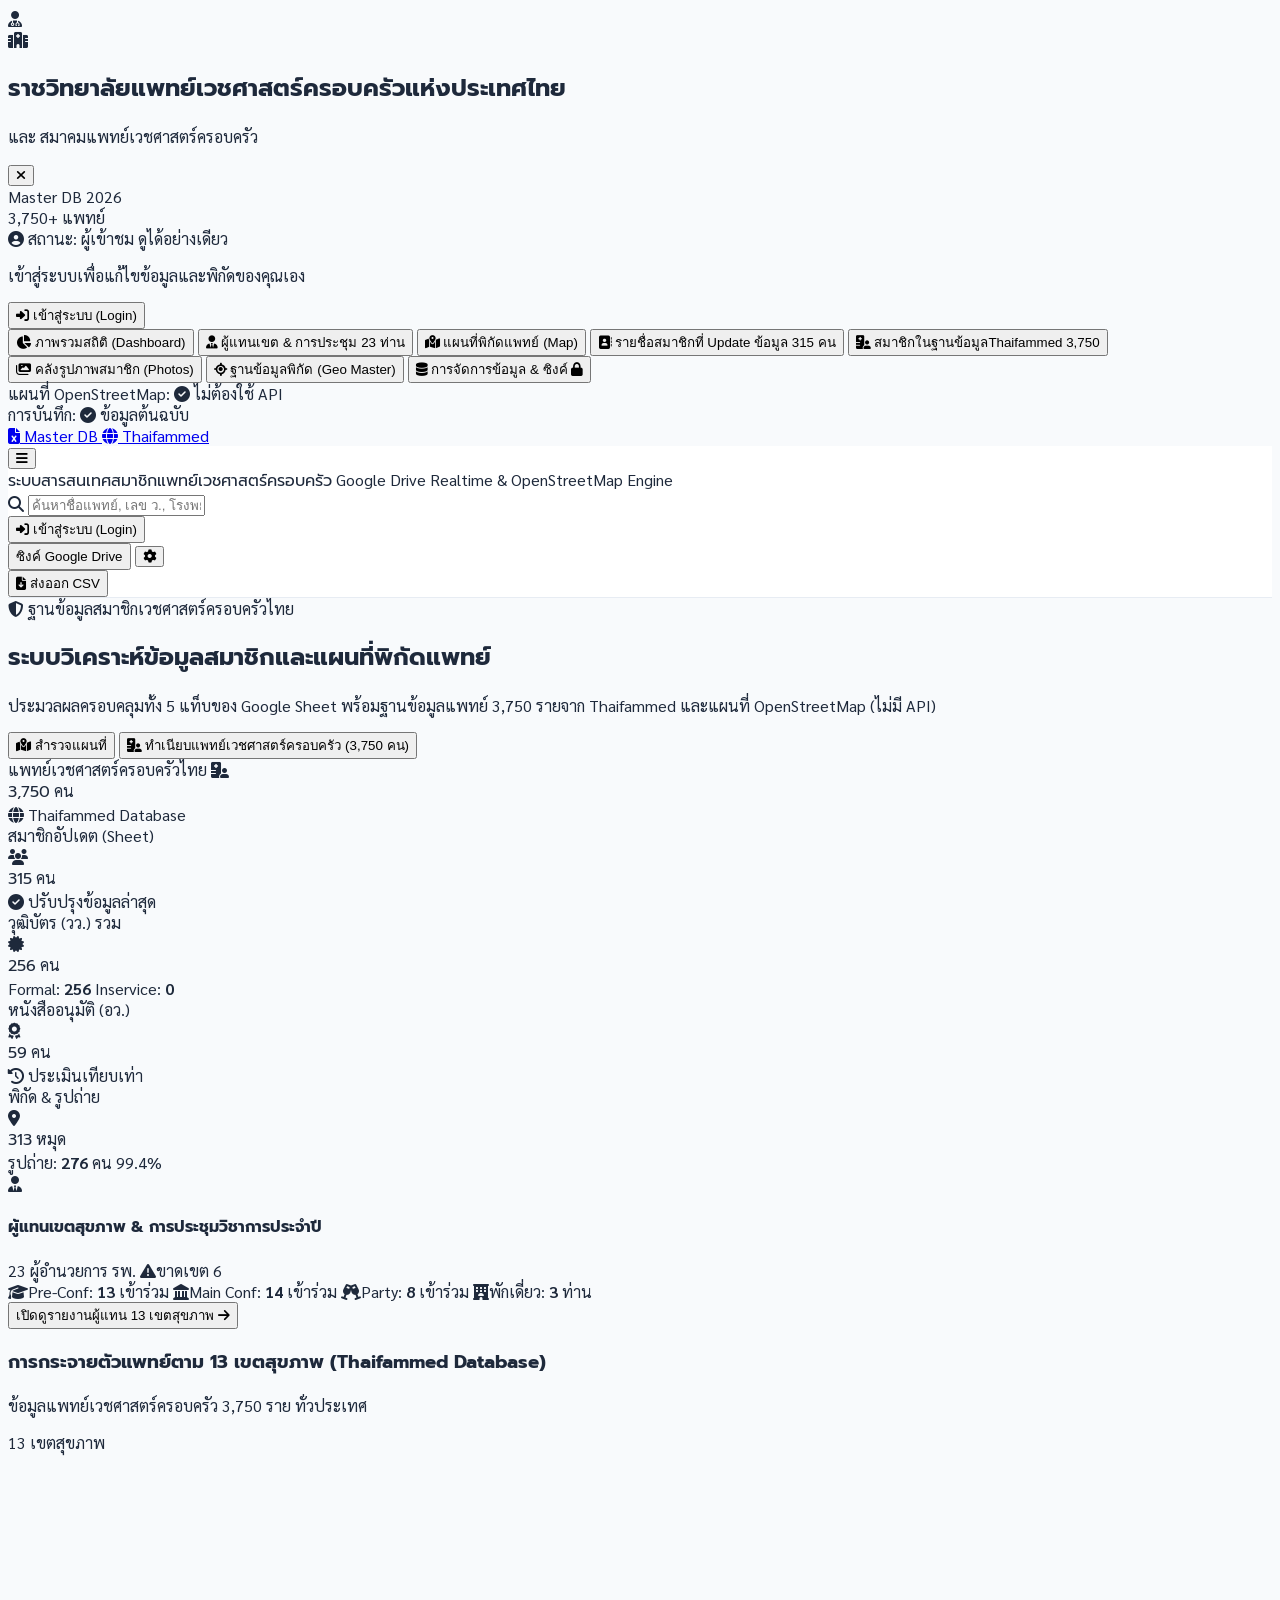
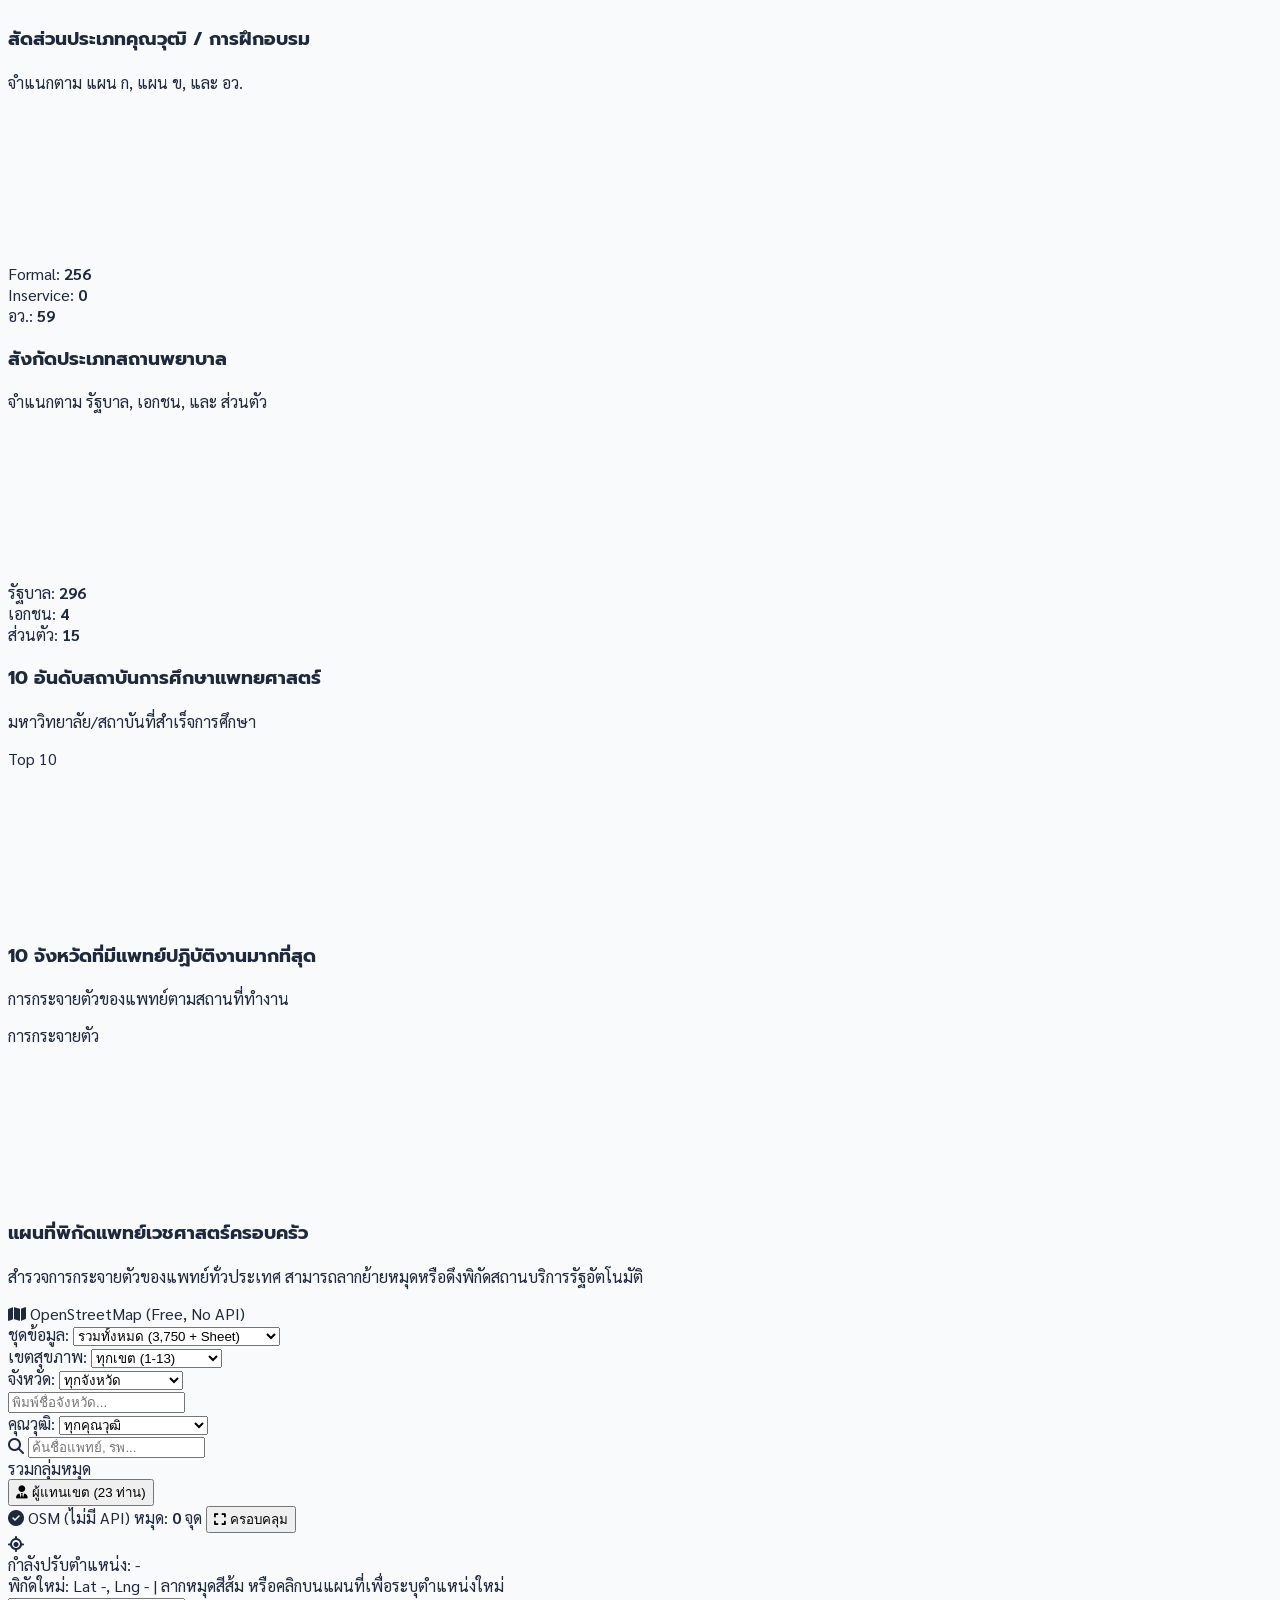
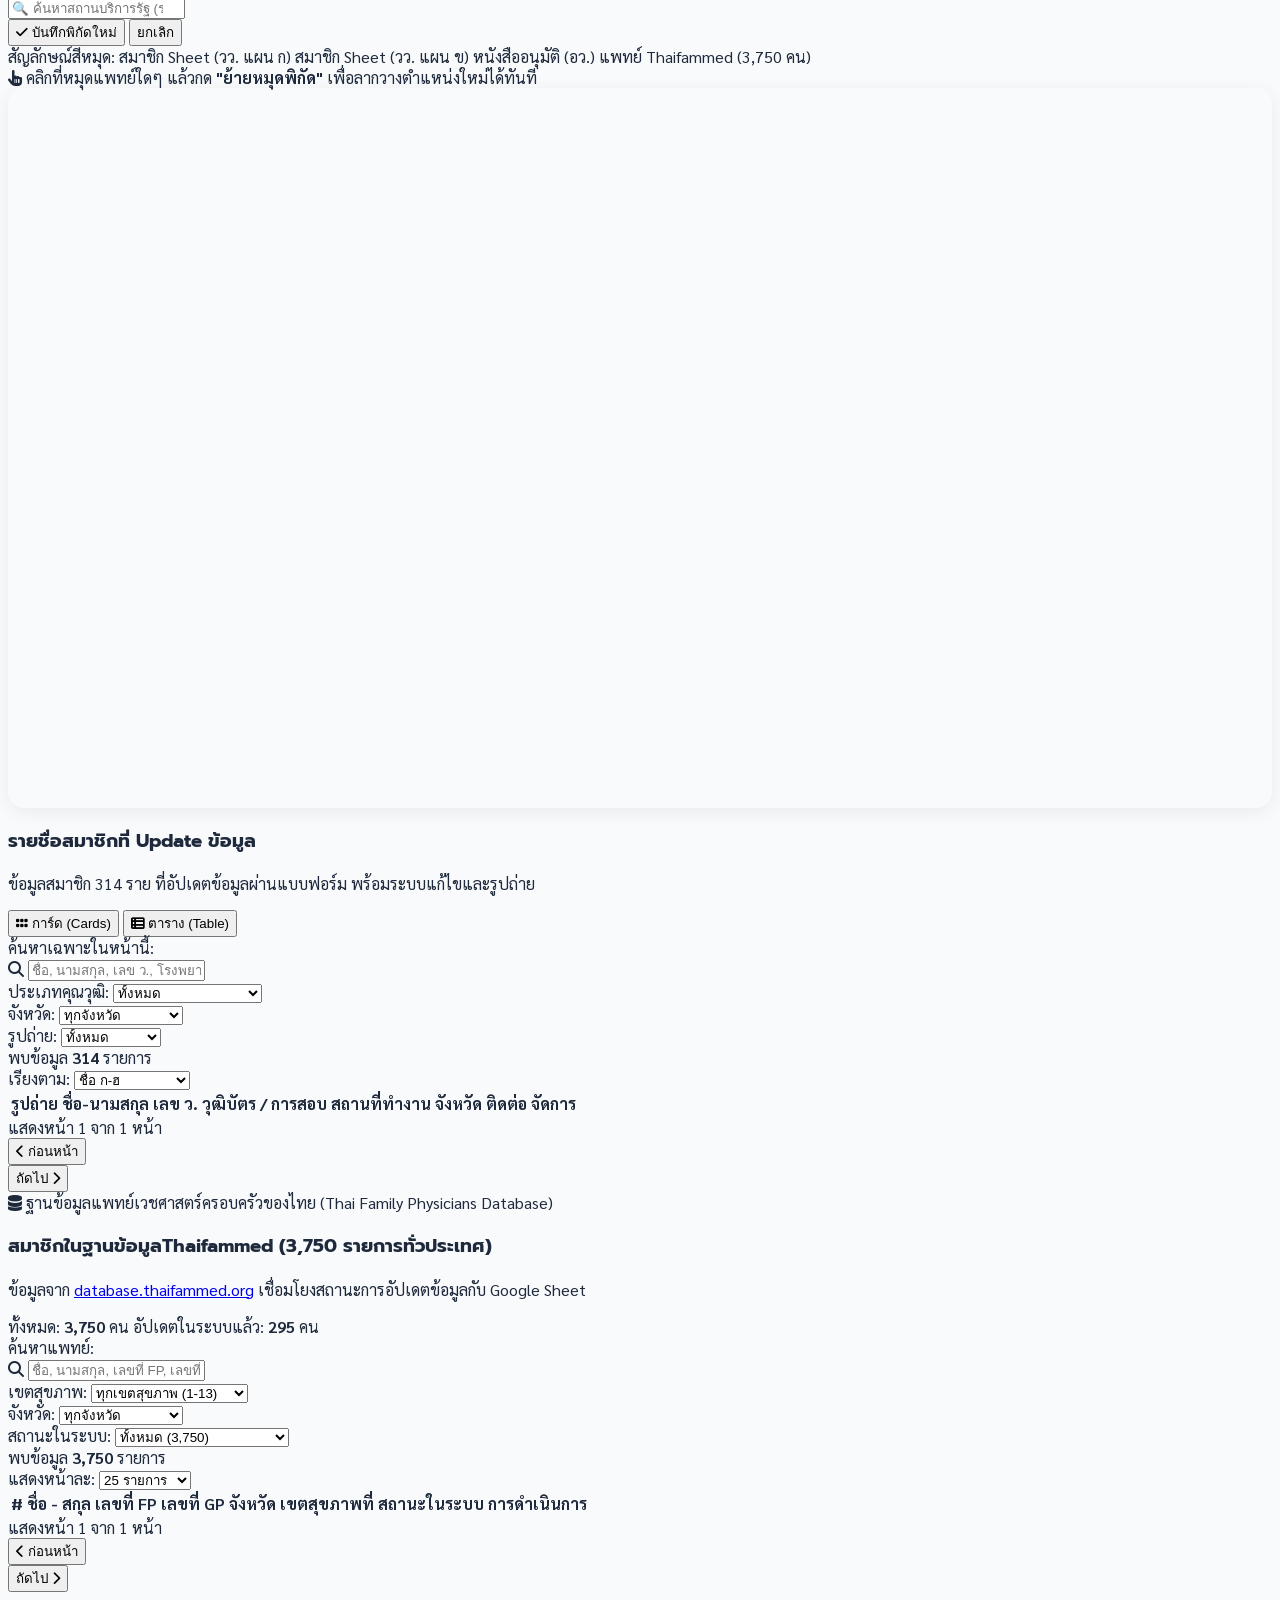
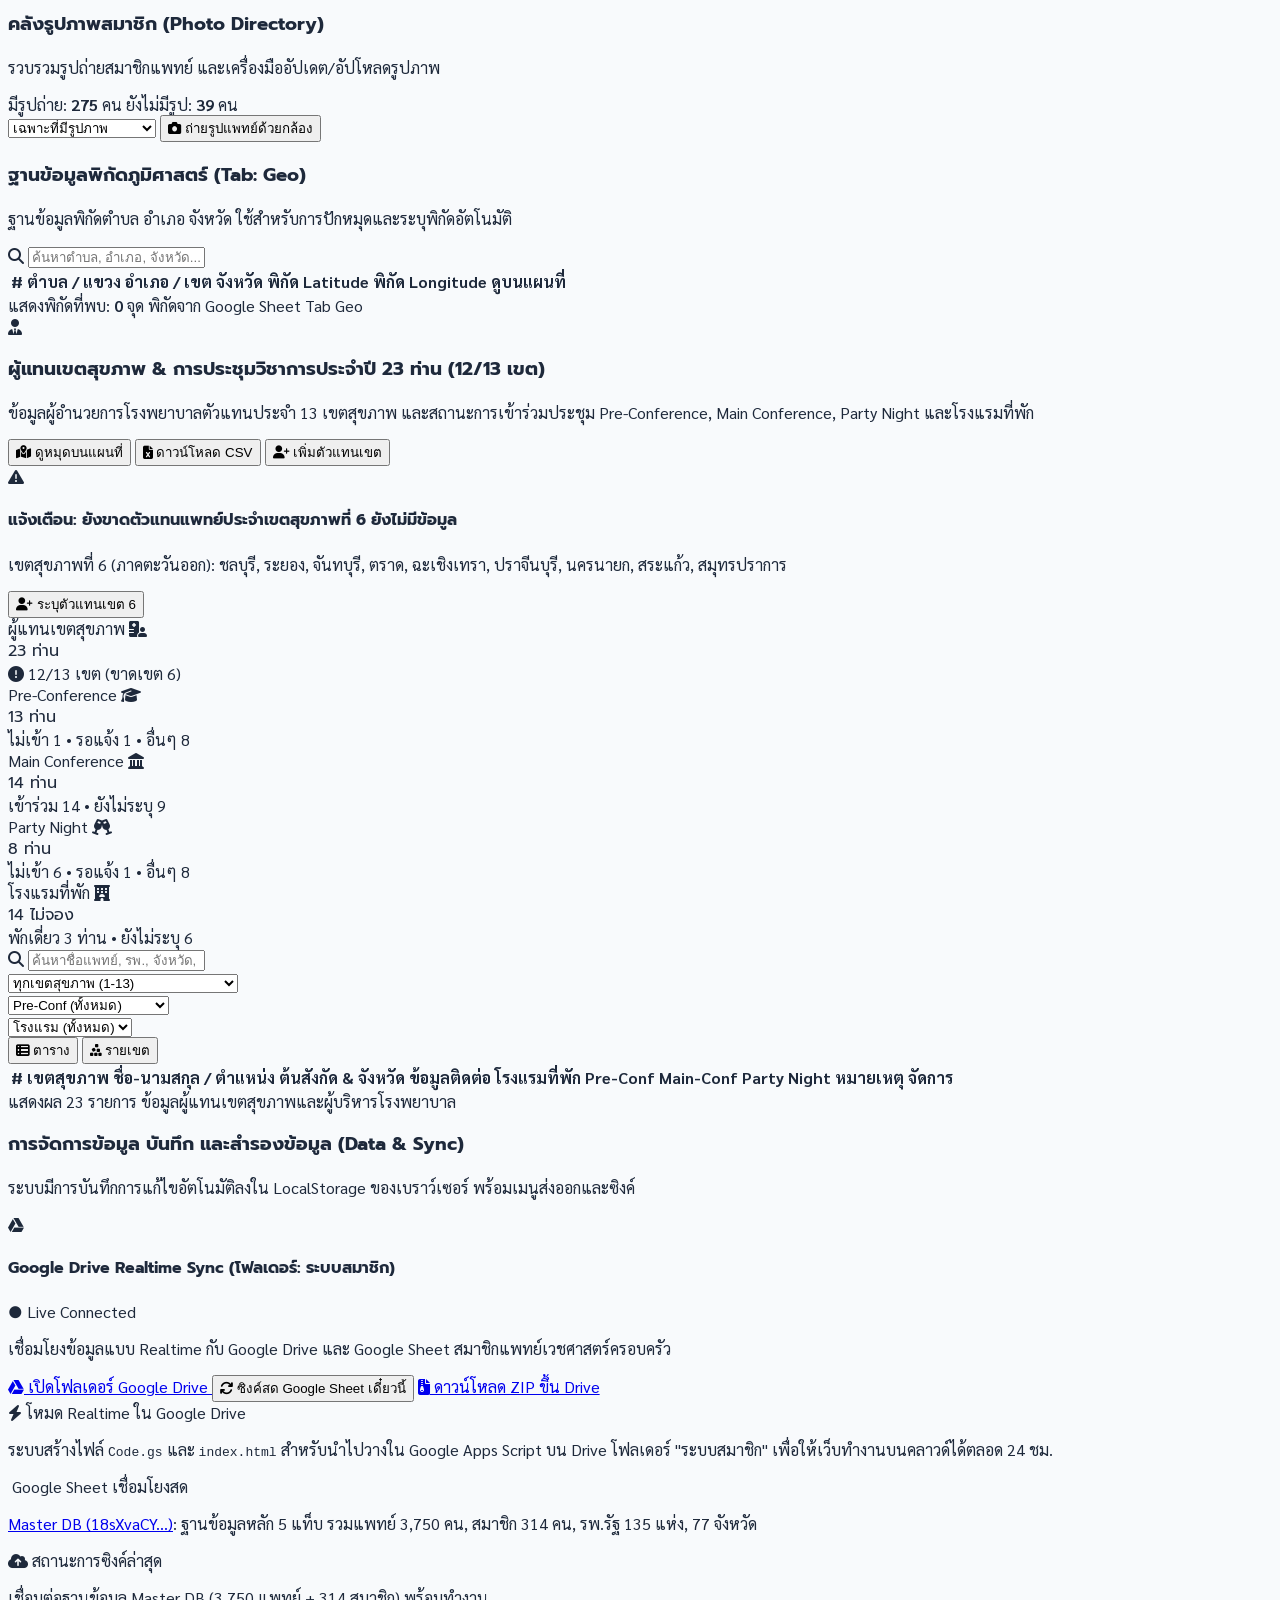
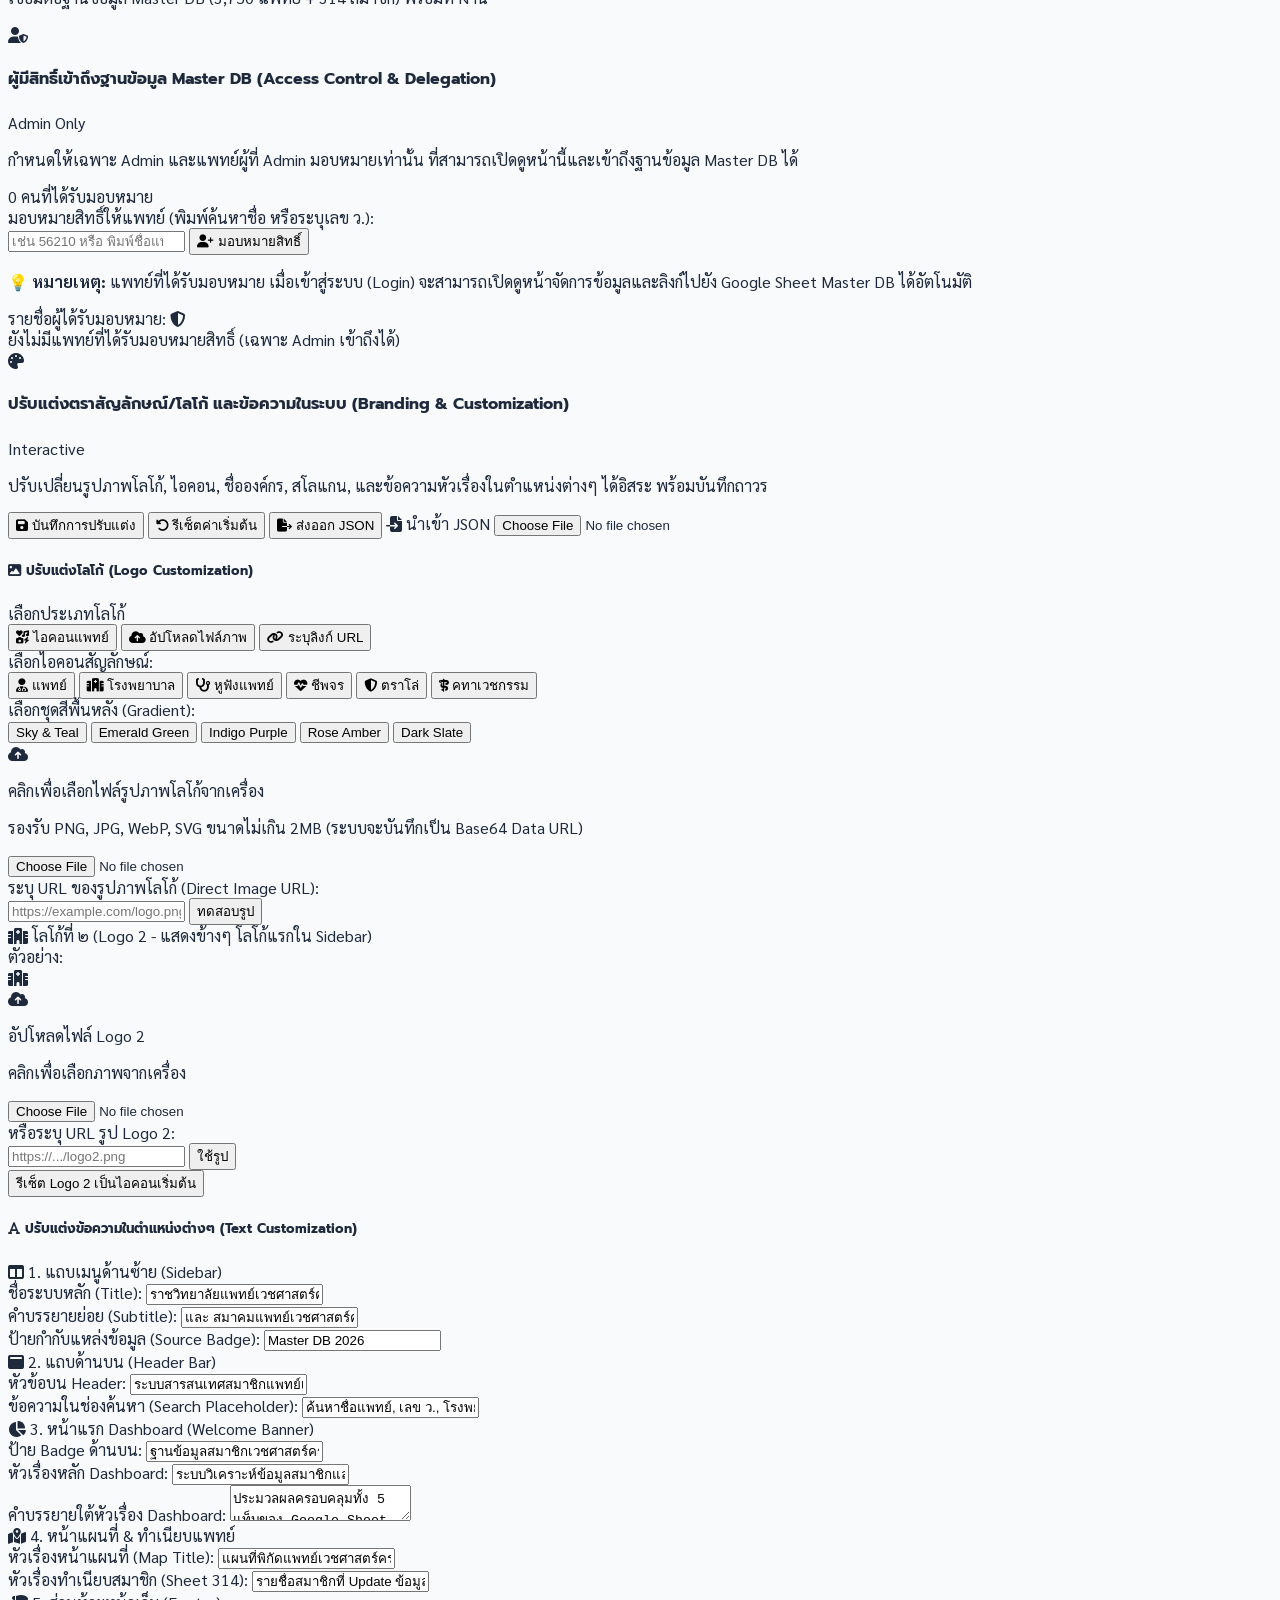
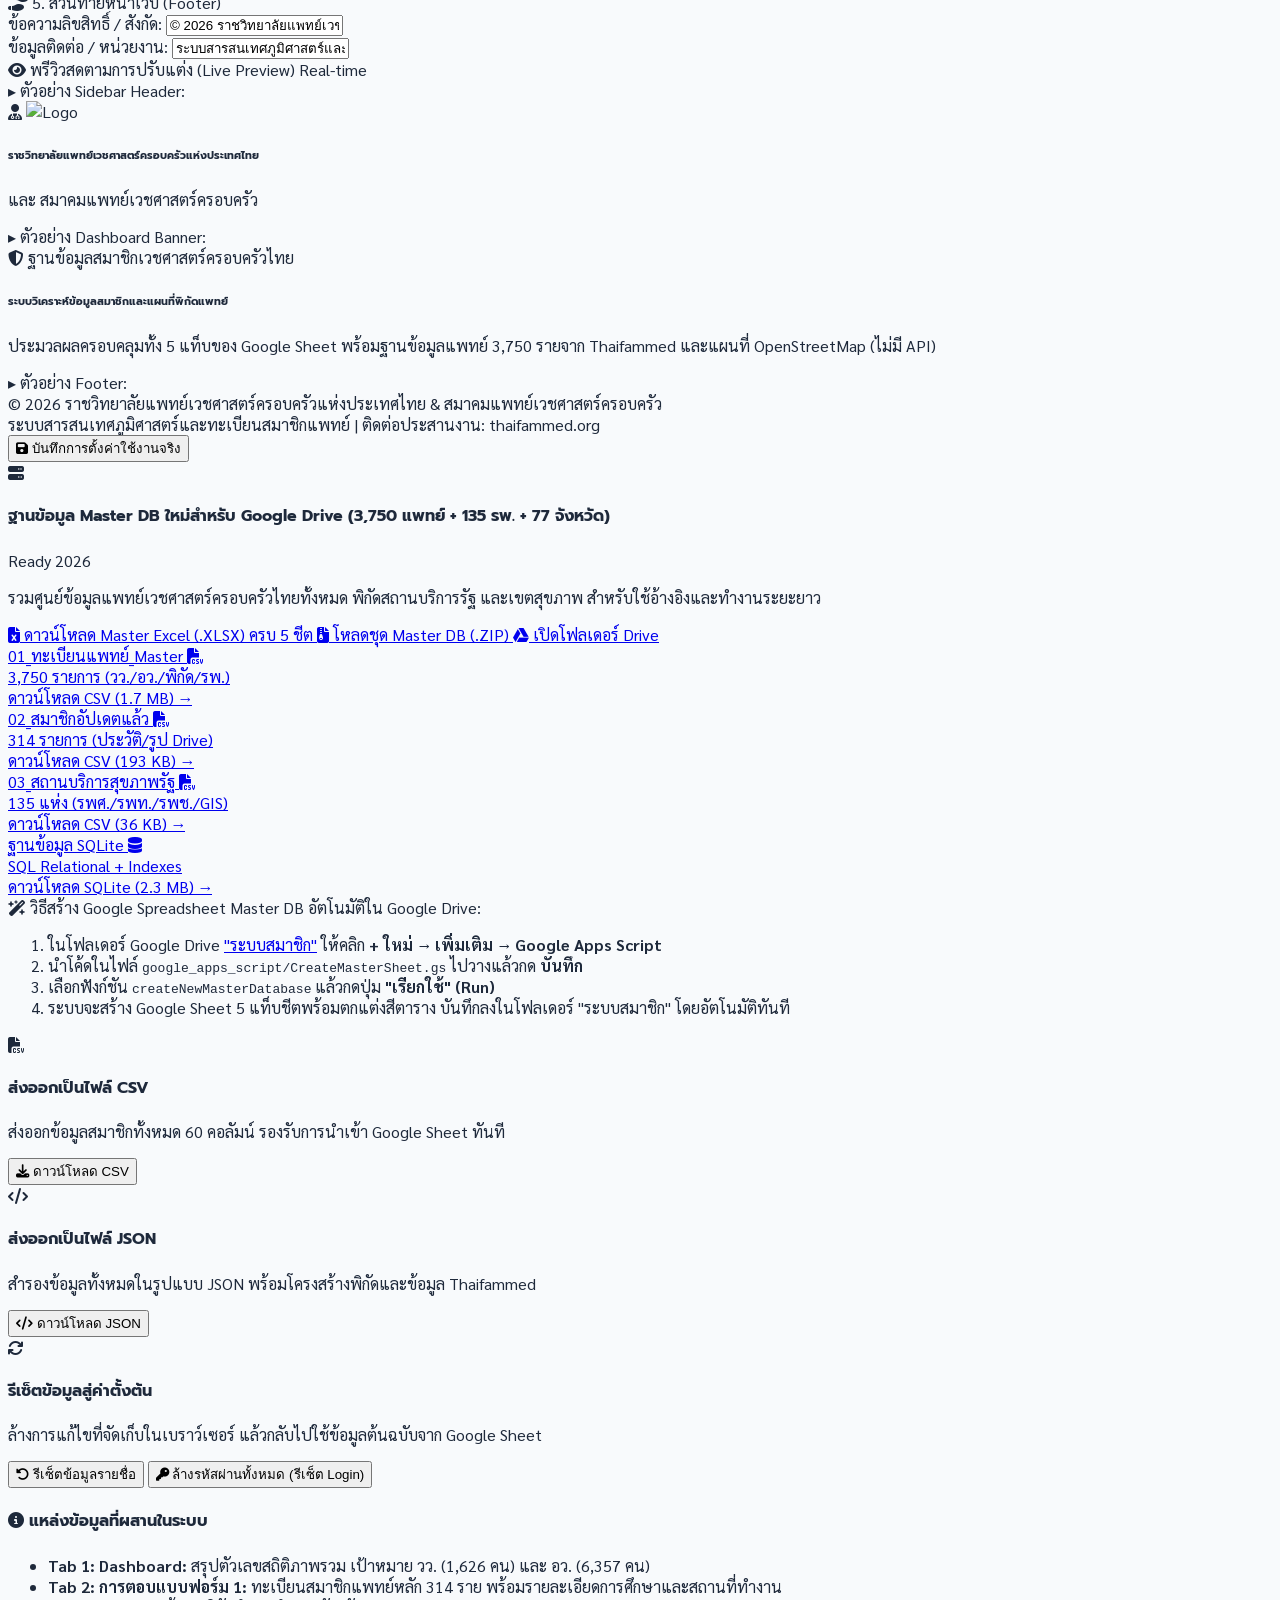
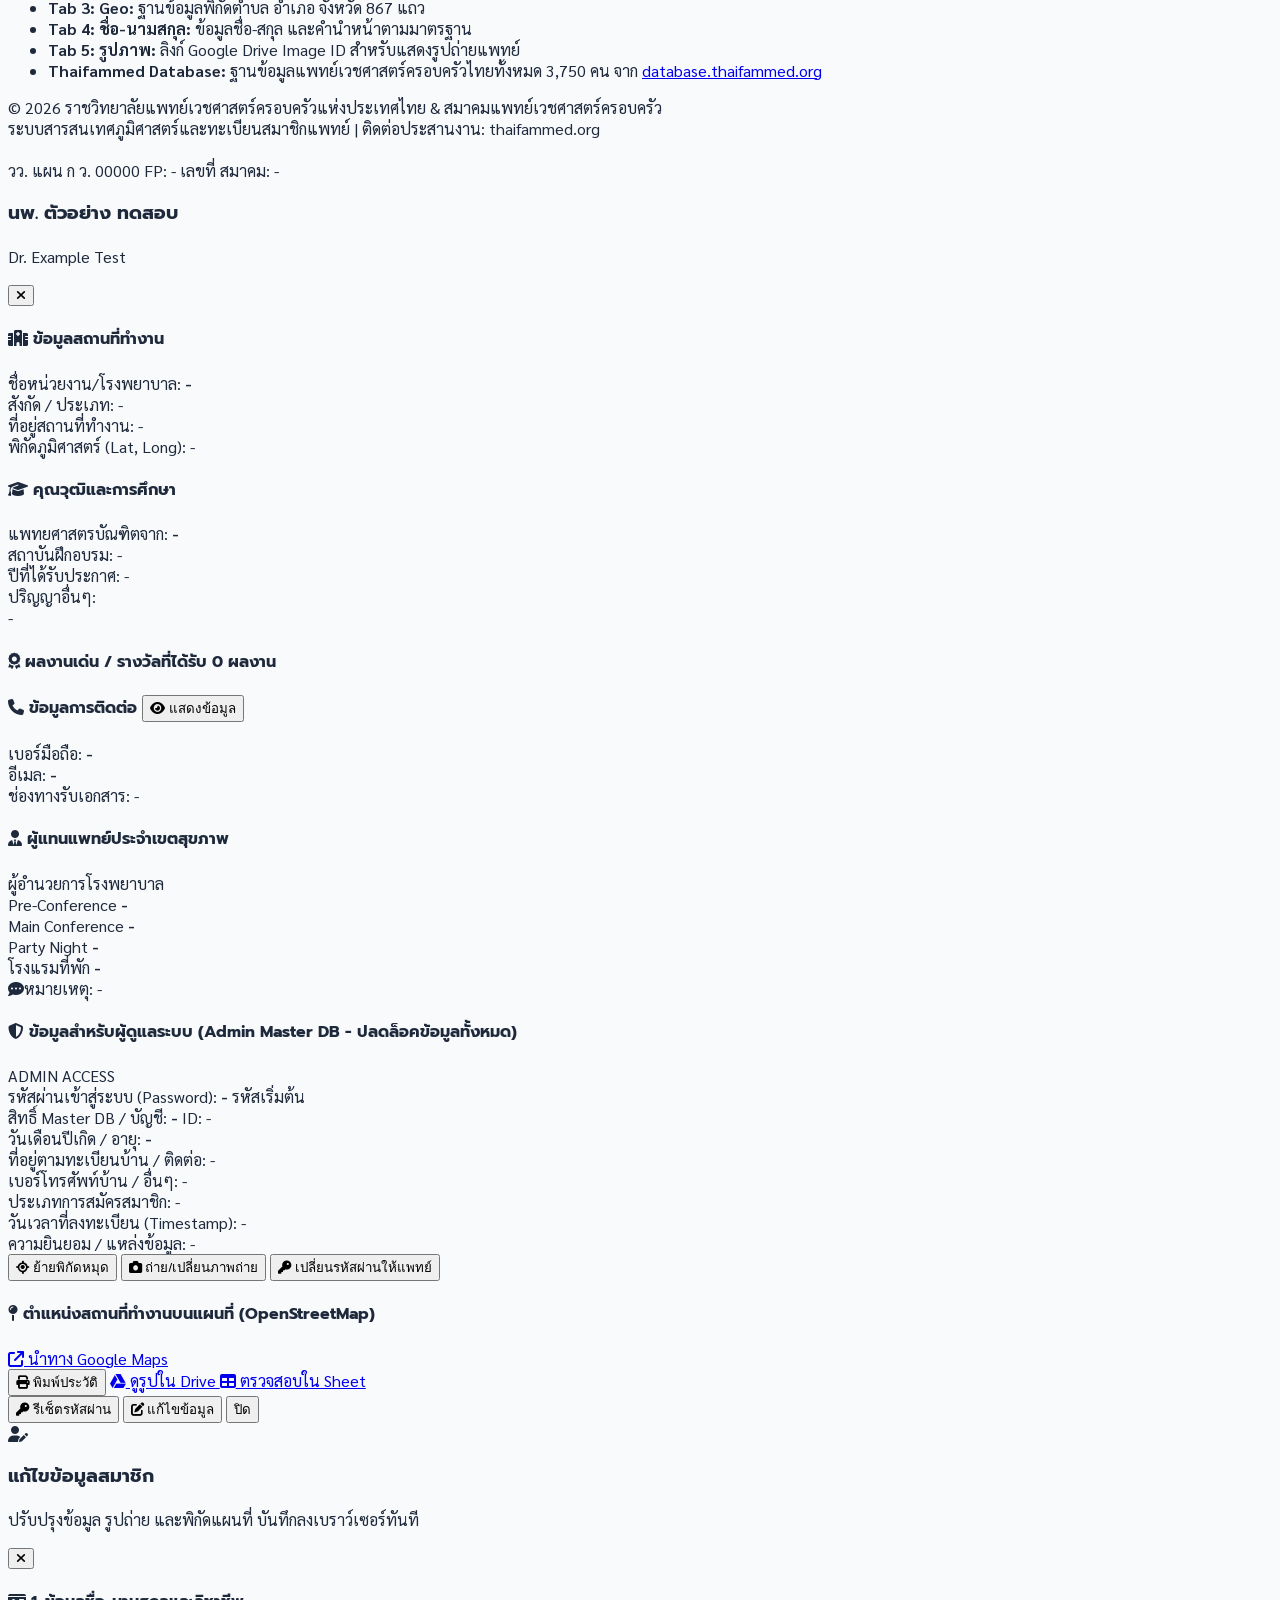
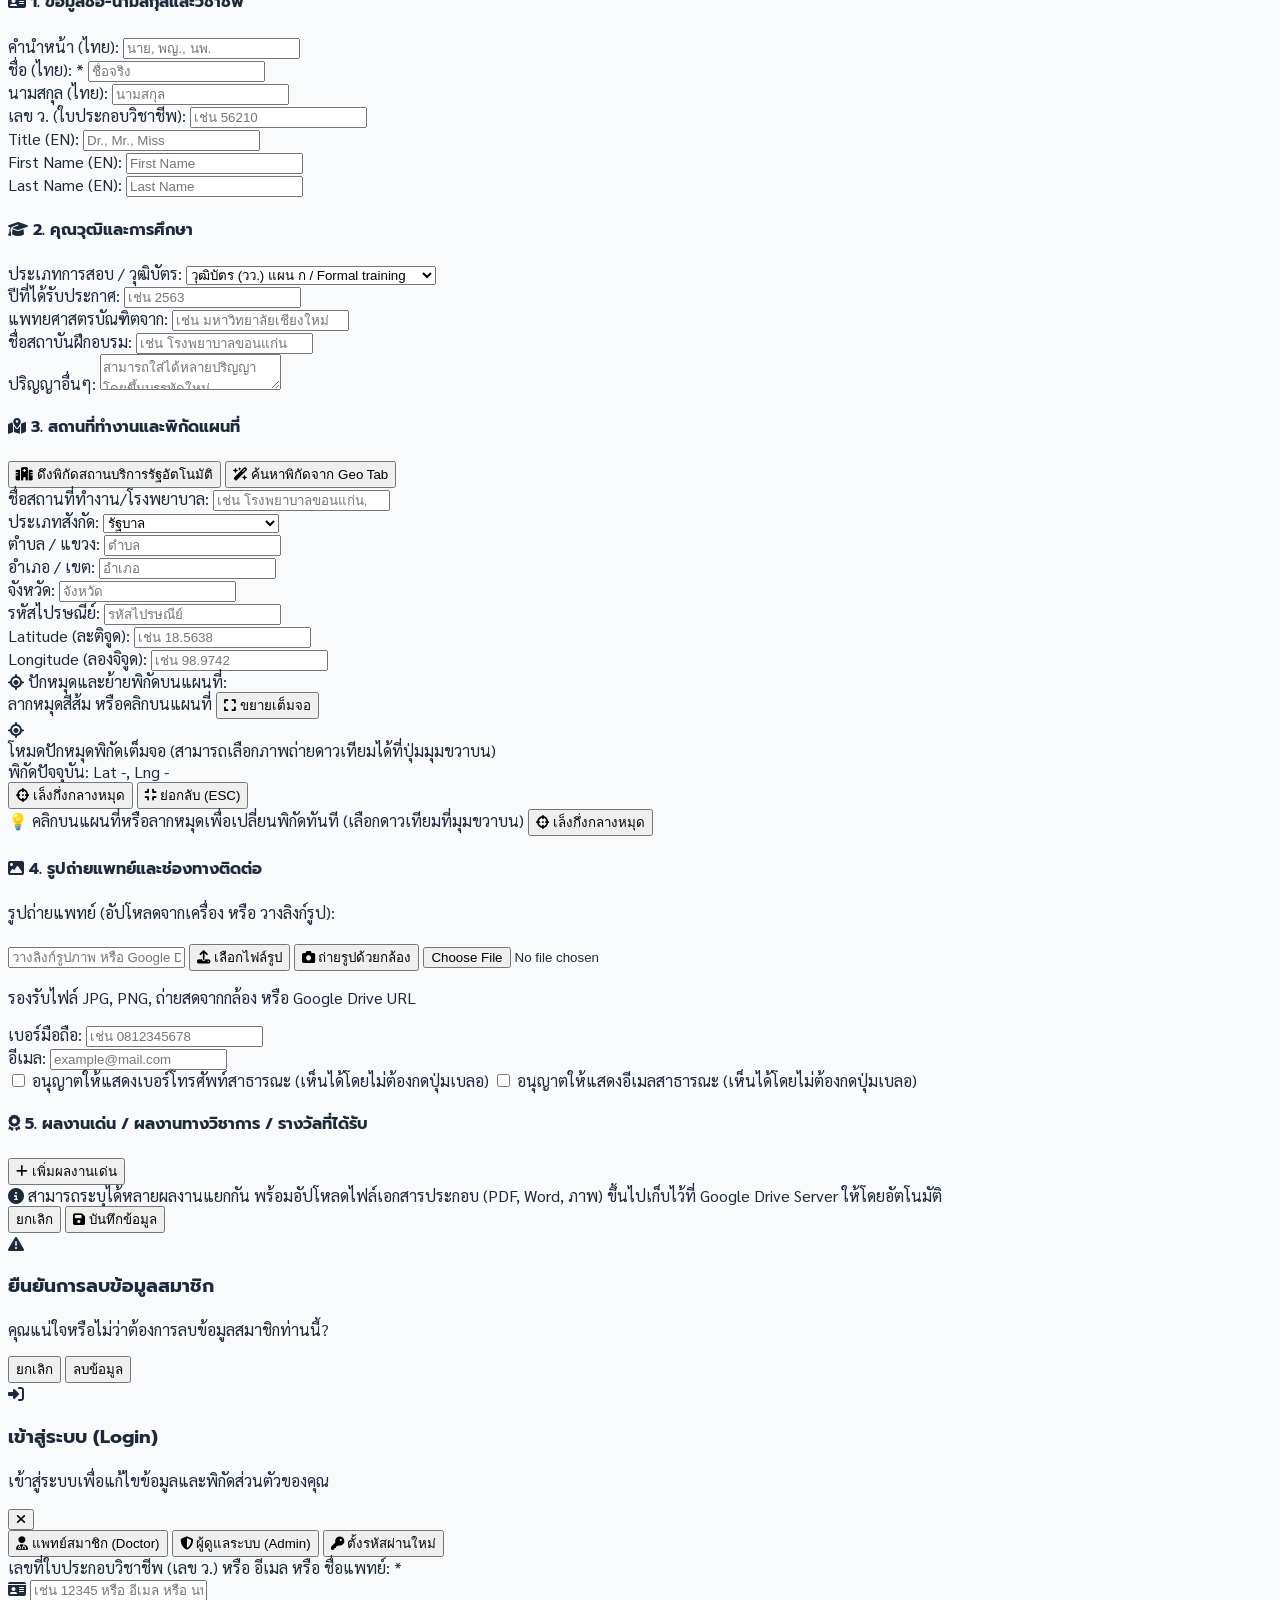
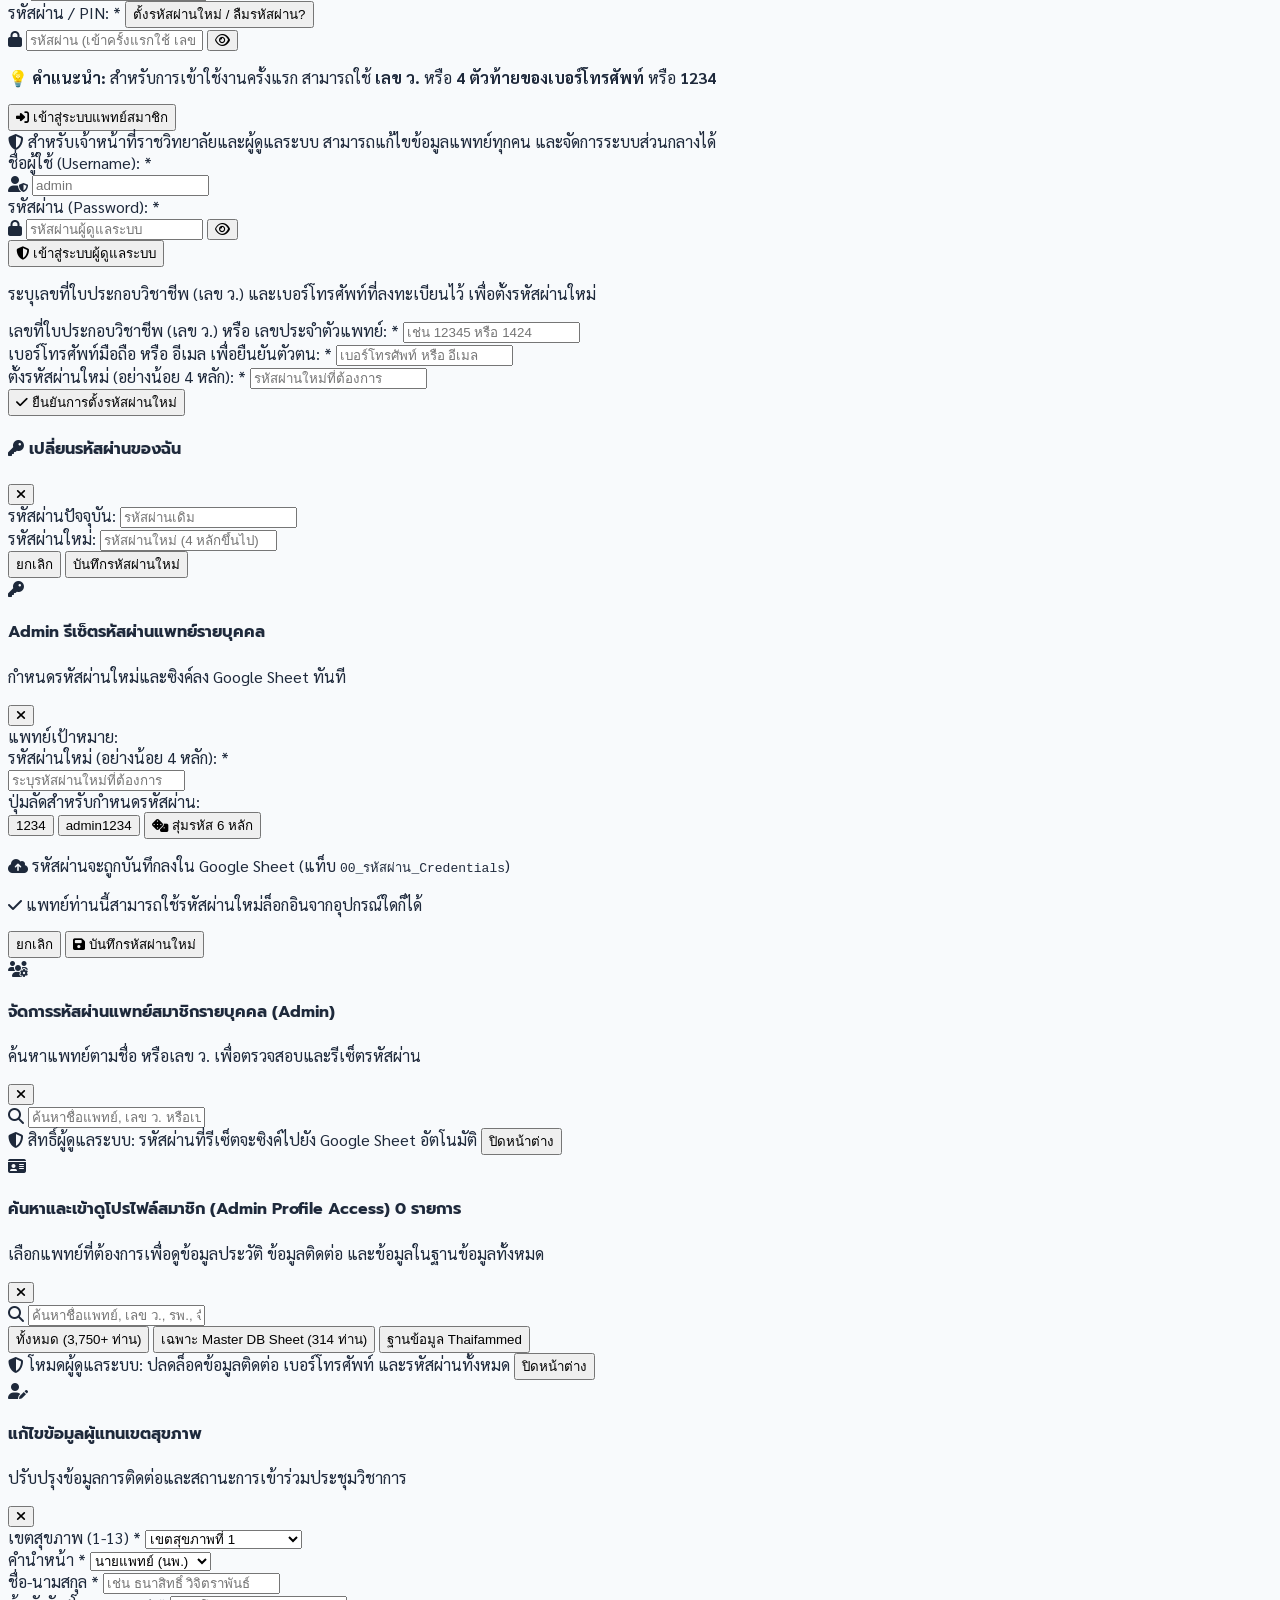
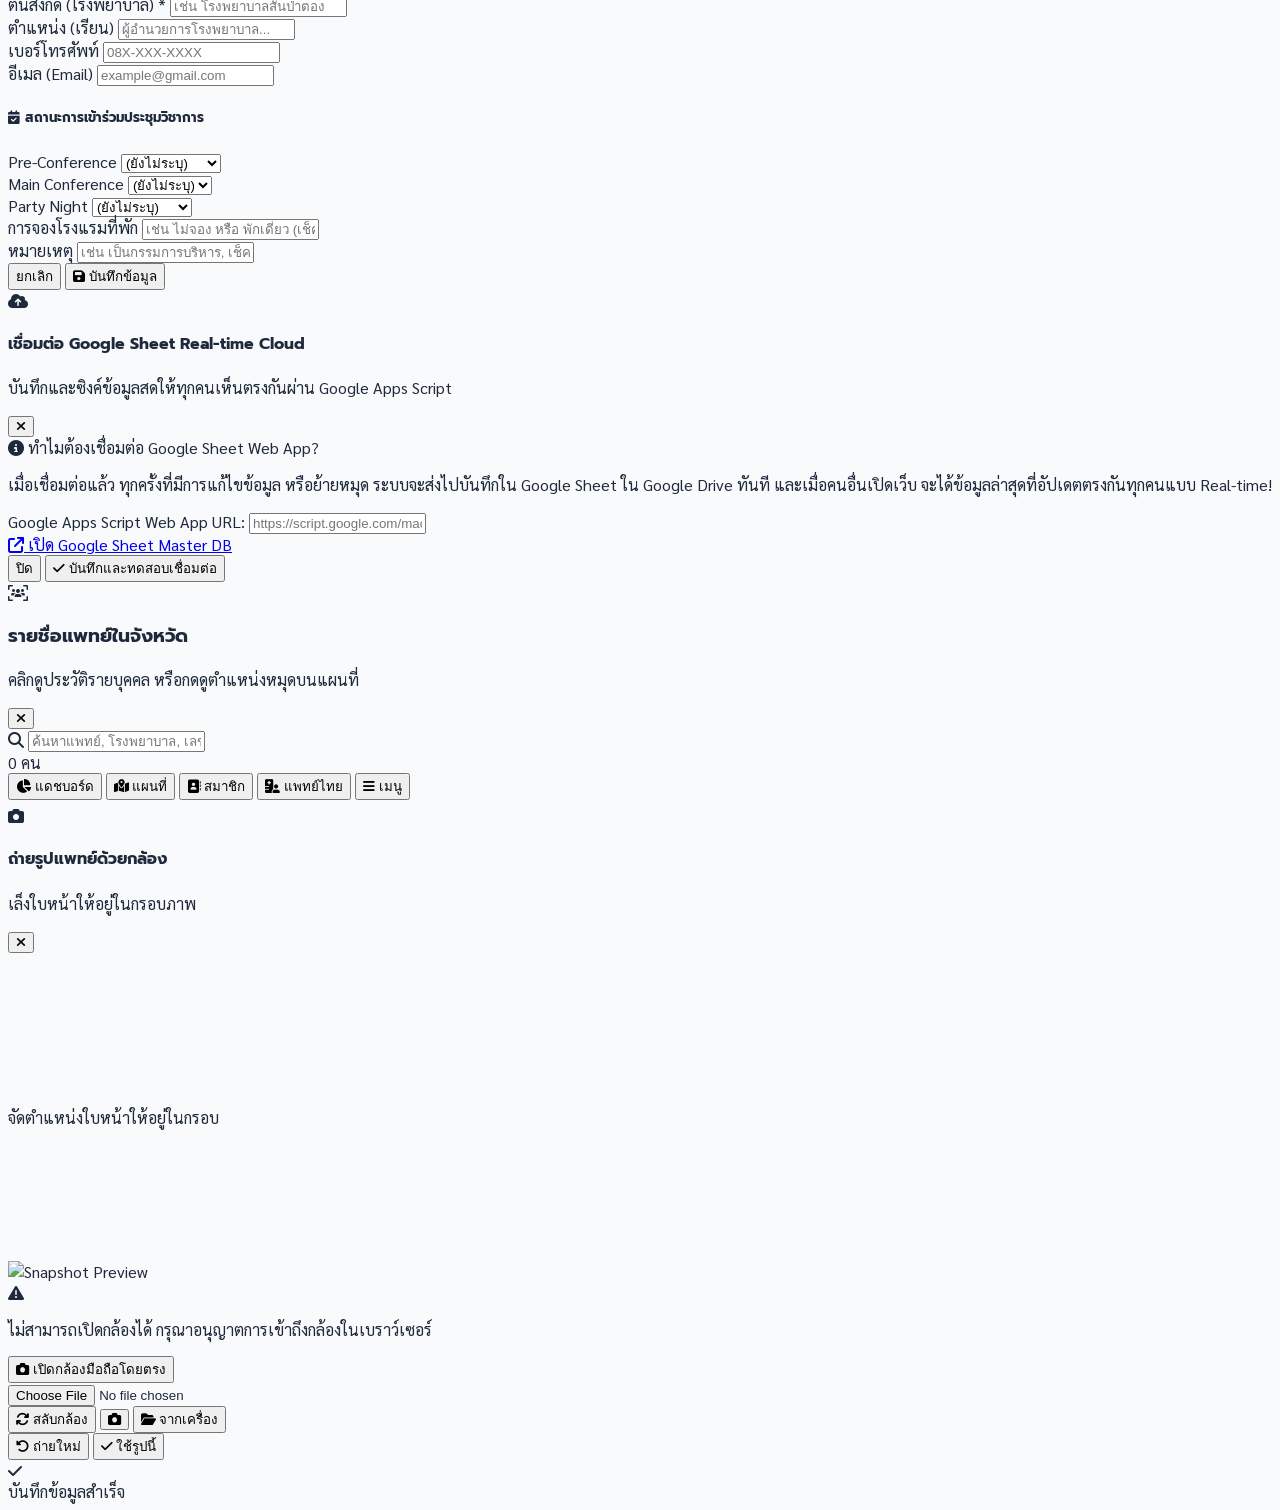
==== commit 95feec59: "feat: Add Health Zone delegates & annual conference attendance module with missing zone 6 alert" ====
--- a/index.html
+++ b/index.html
@@ -102,6 +102,12 @@
             <span>ภาพรวมสถิติ (Dashboard)</span>
           </button>
 
+          <button onclick="switchView('delegates')" id="nav-delegates" class="nav-item w-full flex items-center space-x-3 px-3.5 py-2.5 rounded-xl transition text-slate-400 hover:text-white hover:bg-slate-800/70">
+            <i class="fa-solid fa-user-tie w-5 text-center text-base text-amber-400"></i>
+            <span class="flex-1 text-left">ผู้แทนเขต & การประชุม</span>
+            <span id="sidebar-delegates-badge" class="px-1.5 py-0.5 rounded-md bg-amber-950 text-amber-300 text-[10px] font-mono border border-amber-800">23 ท่าน</span>
+          </button>
+
           <button onclick="switchView('map')" id="nav-map" class="nav-item w-full flex items-center space-x-3 px-3.5 py-2.5 rounded-xl transition text-slate-400 hover:text-white hover:bg-slate-800/70">
             <i class="fa-solid fa-map-location-dot w-5 text-center text-base text-teal-400"></i>
             <span>แผนที่พิกัดแพทย์ (Map)</span>
@@ -318,6 +324,32 @@
                 <span class="text-emerald-600 font-medium">99.4%</span>
               </div>
             </div>
+          </div>
+
+          <!-- Conference & Zone Delegates Quick Banner in Dashboard -->
+          <div class="p-5 rounded-2xl bg-gradient-to-r from-amber-950 via-slate-900 to-sky-950 text-white border border-amber-500/30 shadow-md flex flex-col md:flex-row md:items-center justify-between gap-4">
+            <div class="flex items-center gap-3.5">
+              <div class="w-12 h-12 rounded-2xl bg-amber-500/20 text-amber-300 border border-amber-400/30 flex items-center justify-center text-2xl shrink-0 shadow-sm">
+                <i class="fa-solid fa-user-tie"></i>
+              </div>
+              <div>
+                <div class="flex items-center gap-2 flex-wrap">
+                  <h4 class="font-bold text-white text-base font-heading">ผู้แทนเขตสุขภาพ & การประชุมวิชาการประจำปี</h4>
+                  <span class="px-2 py-0.5 rounded-full bg-amber-400 text-slate-900 font-bold text-[10px]">23 ผู้อำนวยการ รพ.</span>
+                  <span class="px-2 py-0.5 rounded-full bg-rose-500/30 text-rose-300 border border-rose-400/40 text-[10px] font-semibold"><i class="fa-solid fa-triangle-exclamation mr-1"></i>ขาดเขต 6</span>
+                </div>
+                <div class="text-xs text-slate-300 mt-1 flex items-center gap-3 flex-wrap">
+                  <span><i class="fa-solid fa-graduation-cap text-sky-400 mr-1"></i>Pre-Conf: <strong>13</strong> เข้าร่วม</span>
+                  <span><i class="fa-solid fa-landmark text-emerald-400 mr-1"></i>Main Conf: <strong>14</strong> เข้าร่วม</span>
+                  <span><i class="fa-solid fa-champagne-glasses text-purple-400 mr-1"></i>Party: <strong>8</strong> เข้าร่วม</span>
+                  <span><i class="fa-solid fa-hotel text-teal-400 mr-1"></i>พักเดี่ยว: <strong>3</strong> ท่าน</span>
+                </div>
+              </div>
+            </div>
+            <button onclick="switchView('delegates')" class="px-4 py-2 bg-gradient-to-r from-amber-500 to-amber-600 hover:from-amber-600 hover:to-amber-700 text-white font-bold rounded-xl text-xs transition shadow-md shadow-amber-500/20 flex items-center justify-center gap-2 shrink-0 active:scale-95">
+              <span>เปิดดูรายงานผู้แทน 13 เขตสุขภาพ</span>
+              <i class="fa-solid fa-arrow-right"></i>
+            </button>
           </div>
 
           <!-- Charts Row 1: 13 Health Zones (Thaifammed) & Certification (Sheet) -->
@@ -504,6 +536,12 @@
                     <span class="ml-1.5 text-slate-600 font-medium">รวมกลุ่มหมุด</span>
                   </label>
                 </div>
+
+                <!-- Zone Delegates Highlight Button -->
+                <button type="button" id="map-btn-delegates-only" onclick="toggleMapDelegatesOnly()" class="py-1.5 px-3 rounded-xl border border-amber-300 bg-amber-50 hover:bg-amber-100 text-amber-900 font-semibold text-xs flex items-center gap-1.5 transition shadow-2xs">
+                  <i class="fa-solid fa-user-tie text-amber-600"></i>
+                  <span>ผู้แทนเขต (23 ท่าน)</span>
+                </button>
               </div>
 
               <!-- Map Controls & Status Badge -->
@@ -887,6 +925,224 @@
               <span>พิกัดจาก Google Sheet Tab Geo</span>
             </div>
           </div>
+        </section>
+
+
+        <!-- ================= VIEW: HEALTH ZONE DELEGATES & ANNUAL CONFERENCE ================= -->
+        <section id="view-delegates" class="space-y-5 hidden animate-fade-in">
+          
+          <!-- Top Header & Action Controls -->
+          <div class="bg-white rounded-2xl p-5 border border-slate-200/80 shadow-sm flex flex-col md:flex-row md:items-center justify-between gap-4">
+            <div>
+              <div class="flex items-center gap-2.5">
+                <div class="w-10 h-10 rounded-2xl bg-amber-100 text-amber-700 flex items-center justify-center text-lg font-bold shadow-xs shrink-0">
+                  <i class="fa-solid fa-user-tie"></i>
+                </div>
+                <div>
+                  <h3 class="font-bold text-slate-900 text-lg font-heading flex items-center gap-2">
+                    <span>ผู้แทนเขตสุขภาพ & การประชุมวิชาการประจำปี</span>
+                    <span class="px-2.5 py-0.5 rounded-full bg-amber-100 text-amber-800 text-[11px] font-bold border border-amber-200">23 ท่าน (12/13 เขต)</span>
+                  </h3>
+                  <p class="text-xs text-slate-500">ข้อมูลผู้อำนวยการโรงพยาบาลตัวแทนประจำ 13 เขตสุขภาพ และสถานะการเข้าร่วมประชุม Pre-Conference, Main Conference, Party Night และโรงแรมที่พัก</p>
+                </div>
+              </div>
+            </div>
+
+            <div class="flex items-center flex-wrap gap-2">
+              <button onclick="showDelegatesOnMap()" class="px-3.5 py-2 rounded-xl bg-teal-50 hover:bg-teal-100 text-teal-800 border border-teal-200 text-xs font-semibold shadow-xs transition active:scale-95 flex items-center gap-1.5">
+                <i class="fa-solid fa-map-location-dot text-teal-600"></i> ดูหมุดบนแผนที่
+              </button>
+              <button onclick="exportZoneDelegatesCsv()" class="px-3.5 py-2 rounded-xl bg-emerald-50 hover:bg-emerald-100 text-emerald-800 border border-emerald-200 text-xs font-semibold shadow-xs transition active:scale-95 flex items-center gap-1.5">
+                <i class="fa-solid fa-file-excel text-emerald-600"></i> ดาวน์โหลด CSV
+              </button>
+              <button onclick="openAddDelegateModal()" class="px-3.5 py-2 rounded-xl bg-amber-500 hover:bg-amber-600 text-white text-xs font-semibold shadow-sm transition active:scale-95 flex items-center gap-1.5">
+                <i class="fa-solid fa-user-plus"></i> เพิ่มตัวแทนเขต
+              </button>
+            </div>
+          </div>
+
+          <!-- Alert Banner: Missing Zone 6 -->
+          <div id="delegates-missing-zone-alert" class="p-4 rounded-2xl bg-gradient-to-r from-amber-500/15 via-rose-500/10 to-amber-500/10 border border-amber-300 flex flex-col sm:flex-row items-start sm:items-center justify-between gap-3 shadow-2xs">
+            <div class="flex items-center gap-3">
+              <div class="w-10 h-10 rounded-2xl bg-amber-500 text-white flex items-center justify-center font-bold text-lg shrink-0 shadow-md">
+                <i class="fa-solid fa-triangle-exclamation"></i>
+              </div>
+              <div>
+                <h4 class="font-bold text-slate-900 text-sm flex items-center gap-2">
+                  <span>แจ้งเตือน: ยังขาดตัวแทนแพทย์ประจำเขตสุขภาพที่ 6</span>
+                  <span class="px-2 py-0.5 rounded-full bg-rose-100 text-rose-800 text-[10px] font-bold">ยังไม่มีข้อมูล</span>
+                </h4>
+                <p class="text-xs text-slate-600 mt-0.5">
+                  เขตสุขภาพที่ 6 (ภาคตะวันออก): ชลบุรี, ระยอง, จันทบุรี, ตราด, ฉะเชิงเทรา, ปราจีนบุรี, นครนายก, สระแก้ว, สมุทรปราการ
+                </p>
+              </div>
+            </div>
+            <button type="button" onclick="openAddDelegateModal('6')" class="px-3.5 py-2 bg-amber-500 hover:bg-amber-600 text-white rounded-xl text-xs font-semibold shadow-xs transition active:scale-95 flex items-center gap-1.5 shrink-0">
+              <i class="fa-solid fa-user-plus"></i> ระบุตัวแทนเขต 6
+            </button>
+          </div>
+
+          <!-- KPI Summary Cards (5 Cards) -->
+          <div class="grid grid-cols-2 sm:grid-cols-3 lg:grid-cols-5 gap-3.5">
+            <!-- 1. Total Delegates -->
+            <div class="bg-white rounded-2xl p-4 border border-slate-200/80 shadow-2xs">
+              <div class="flex items-center justify-between mb-2">
+                <span class="text-xs text-slate-500 font-medium">ผู้แทนเขตสุขภาพ</span>
+                <span class="w-8 h-8 rounded-xl bg-amber-100 text-amber-700 flex items-center justify-center text-xs"><i class="fa-solid fa-hospital-user"></i></span>
+              </div>
+              <div class="text-2xl font-bold text-slate-900 font-heading" id="kpi-delegate-count">23 ท่าน</div>
+              <div class="text-[11px] text-amber-700 mt-1 flex items-center gap-1">
+                <i class="fa-solid fa-circle-exclamation"></i> 12/13 เขต (ขาดเขต 6)
+              </div>
+            </div>
+
+            <!-- 2. Pre-Conference -->
+            <div class="bg-white rounded-2xl p-4 border border-slate-200/80 shadow-2xs">
+              <div class="flex items-center justify-between mb-2">
+                <span class="text-xs text-slate-500 font-medium">Pre-Conference</span>
+                <span class="w-8 h-8 rounded-xl bg-sky-100 text-sky-700 flex items-center justify-center text-xs"><i class="fa-solid fa-graduation-cap"></i></span>
+              </div>
+              <div class="text-2xl font-bold text-sky-700 font-heading" id="kpi-pre-join">13 ท่าน</div>
+              <div class="text-[11px] text-slate-500 mt-1 truncate" id="kpi-pre-detail">
+                ไม่เข้า 1 • รอแจ้ง 1 • อื่นๆ 8
+              </div>
+            </div>
+
+            <!-- 3. Main Conference -->
+            <div class="bg-white rounded-2xl p-4 border border-slate-200/80 shadow-2xs">
+              <div class="flex items-center justify-between mb-2">
+                <span class="text-xs text-slate-500 font-medium">Main Conference</span>
+                <span class="w-8 h-8 rounded-xl bg-emerald-100 text-emerald-700 flex items-center justify-center text-xs"><i class="fa-solid fa-landmark"></i></span>
+              </div>
+              <div class="text-2xl font-bold text-emerald-700 font-heading" id="kpi-main-join">14 ท่าน</div>
+              <div class="text-[11px] text-slate-500 mt-1 truncate" id="kpi-main-detail">
+                เข้าร่วม 14 • ยังไม่ระบุ 9
+              </div>
+            </div>
+
+            <!-- 4. Party Night -->
+            <div class="bg-white rounded-2xl p-4 border border-slate-200/80 shadow-2xs">
+              <div class="flex items-center justify-between mb-2">
+                <span class="text-xs text-slate-500 font-medium">Party Night</span>
+                <span class="w-8 h-8 rounded-xl bg-purple-100 text-purple-700 flex items-center justify-center text-xs"><i class="fa-solid fa-champagne-glasses"></i></span>
+              </div>
+              <div class="text-2xl font-bold text-purple-700 font-heading" id="kpi-party-join">8 ท่าน</div>
+              <div class="text-[11px] text-slate-500 mt-1 truncate" id="kpi-party-detail">
+                ไม่เข้า 6 • รอแจ้ง 1 • อื่นๆ 8
+              </div>
+            </div>
+
+            <!-- 5. Hotel -->
+            <div class="bg-white rounded-2xl p-4 border border-slate-200/80 shadow-2xs col-span-2 sm:col-span-1">
+              <div class="flex items-center justify-between mb-2">
+                <span class="text-xs text-slate-500 font-medium">โรงแรมที่พัก</span>
+                <span class="w-8 h-8 rounded-xl bg-teal-100 text-teal-700 flex items-center justify-center text-xs"><i class="fa-solid fa-hotel"></i></span>
+              </div>
+              <div class="text-2xl font-bold text-teal-800 font-heading" id="kpi-hotel-info">14 ไม่จอง</div>
+              <div class="text-[11px] text-slate-500 mt-1 truncate" id="kpi-hotel-detail">
+                พักเดี่ยว 3 ท่าน • ยังไม่ระบุ 6
+              </div>
+            </div>
+          </div>
+
+          <!-- Filters & View Options -->
+          <div class="bg-white rounded-2xl p-4 border border-slate-200/80 shadow-2xs space-y-3">
+            <div class="grid grid-cols-1 sm:grid-cols-2 md:grid-cols-4 lg:grid-cols-6 gap-2.5 text-xs">
+              <!-- Search Input -->
+              <div class="relative sm:col-span-2">
+                <i class="fa-solid fa-magnifying-glass absolute left-3.5 top-3 text-slate-400"></i>
+                <input type="text" id="delegates-search" oninput="filterZoneDelegates()" placeholder="ค้นหาชื่อแพทย์, รพ., จังหวัด, เบอร์โทร..." class="w-full pl-9 pr-3 py-2 rounded-xl border border-slate-200 bg-slate-50 focus:bg-white focus:ring-2 focus:ring-amber-400 transition text-xs">
+              </div>
+
+              <!-- Zone Filter -->
+              <div>
+                <select id="delegates-filter-zone" onchange="filterZoneDelegates()" class="w-full py-2 px-3 rounded-xl border border-slate-200 bg-slate-50 text-xs">
+                  <option value="all">ทุกเขตสุขภาพ (1-13)</option>
+                  <option value="1">เขต 1 (ภาคเหนือบน)</option>
+                  <option value="2">เขต 2 (ภาคเหนือล่าง)</option>
+                  <option value="3">เขต 3 (ภาคกลางตอนบน)</option>
+                  <option value="4">เขต 4 (ภาคกลาง)</option>
+                  <option value="5">เขต 5 (ภาคตะวันตก)</option>
+                  <option value="6">เขต 6 (ภาคตะวันออก - ขาดตัวแทน)</option>
+                  <option value="7">เขต 7 (ร้อยแก่นสารสินธุ์)</option>
+                  <option value="8">เขต 8 (อุดร/อีสานบน)</option>
+                  <option value="9">เขต 9 (นครชัยบุรินทร์)</option>
+                  <option value="10">เขต 10 (อุบล/อีสานล่าง)</option>
+                  <option value="11">เขต 11 (ภาคใต้ตอนบน)</option>
+                  <option value="12">เขต 12 (ภาคใต้ตอนล่าง)</option>
+                  <option value="13">เขต 13 (กทม.)</option>
+                </select>
+              </div>
+
+              <!-- Pre-Conference Filter -->
+              <div>
+                <select id="delegates-filter-pre" onchange="filterZoneDelegates()" class="w-full py-2 px-3 rounded-xl border border-slate-200 bg-slate-50 text-xs">
+                  <option value="all">Pre-Conf (ทั้งหมด)</option>
+                  <option value="เข้าร่วม">Pre-Conf: เข้าร่วม</option>
+                  <option value="ไม่เข้าร่วม">Pre-Conf: ไม่เข้าร่วม</option>
+                  <option value="เดี๋ยวแจ้งอีกที">Pre-Conf: เดี๋ยวแจ้งอีกที</option>
+                  <option value="ยังไม่ระบุ">Pre-Conf: ยังไม่ระบุ</option>
+                </select>
+              </div>
+
+              <!-- Hotel Filter -->
+              <div>
+                <select id="delegates-filter-hotel" onchange="filterZoneDelegates()" class="w-full py-2 px-3 rounded-xl border border-slate-200 bg-slate-50 text-xs">
+                  <option value="all">โรงแรม (ทั้งหมด)</option>
+                  <option value="ไม่จอง">ไม่จองโรงแรม</option>
+                  <option value="พักเดี่ยว">พักเดี่ยว</option>
+                  <option value="ยังไม่ระบุ">ยังไม่ระบุโรงแรม</option>
+                </select>
+              </div>
+
+              <!-- View Switcher (Table vs Zone Cards) -->
+              <div class="flex items-center gap-1 bg-slate-100 p-1 rounded-xl">
+                <button type="button" id="btn-delegates-view-table" onclick="switchDelegatesDisplayMode('table')" class="flex-1 py-1.5 px-2.5 rounded-lg bg-white text-slate-900 font-bold shadow-2xs text-xs transition">
+                  <i class="fa-solid fa-table-list mr-1"></i> ตาราง
+                </button>
+                <button type="button" id="btn-delegates-view-cards" onclick="switchDelegatesDisplayMode('cards')" class="flex-1 py-1.5 px-2.5 rounded-lg text-slate-600 hover:text-slate-900 font-medium text-xs transition">
+                  <i class="fa-solid fa-cubes-stacked mr-1"></i> รายเขต
+                </button>
+              </div>
+            </div>
+          </div>
+
+          <!-- Table Container -->
+          <div id="delegates-table-container" class="bg-white rounded-2xl border border-slate-200/80 shadow-sm overflow-hidden">
+            <div class="overflow-x-auto">
+              <table class="w-full text-left text-xs text-slate-600">
+                <thead class="bg-slate-100/80 text-slate-700 font-semibold border-b border-slate-200 uppercase text-[11px]">
+                  <tr>
+                    <th class="py-3 px-3 text-center w-12">#</th>
+                    <th class="py-3 px-3 text-center w-24">เขตสุขภาพ</th>
+                    <th class="py-3 px-4 min-w-[200px]">ชื่อ-นามสกุล / ตำแหน่ง</th>
+                    <th class="py-3 px-4 min-w-[180px]">ต้นสังกัด & จังหวัด</th>
+                    <th class="py-3 px-4 min-w-[170px]">ข้อมูลติดต่อ</th>
+                    <th class="py-3 px-3 min-w-[130px]">โรงแรมที่พัก</th>
+                    <th class="py-3 px-3 text-center min-w-[105px]">Pre-Conf</th>
+                    <th class="py-3 px-3 text-center min-w-[105px]">Main-Conf</th>
+                    <th class="py-3 px-3 text-center min-w-[105px]">Party Night</th>
+                    <th class="py-3 px-4 min-w-[160px]">หมายเหตุ</th>
+                    <th class="py-3 px-3 text-center w-28">จัดการ</th>
+                  </tr>
+                </thead>
+                <tbody id="delegates-table-body" class="divide-y divide-slate-100">
+                  <!-- Populated dynamically via renderZoneDelegates() -->
+                </tbody>
+              </table>
+            </div>
+            <!-- Table Footer -->
+            <div class="p-3 bg-slate-50 border-t border-slate-100 text-xs text-slate-500 flex items-center justify-between">
+              <span id="delegates-table-count">แสดงผล 23 รายการ</span>
+              <span class="text-slate-400">ข้อมูลผู้แทนเขตสุขภาพและผู้บริหารโรงพยาบาล</span>
+            </div>
+          </div>
+
+          <!-- Cards View Container (Grouped by Zone) -->
+          <div id="delegates-cards-container" class="hidden space-y-4">
+            <!-- Populated dynamically via renderZoneDelegatesCards() -->
+          </div>
+
         </section>
 
 
@@ -1605,6 +1861,39 @@
           </div>
         </div>
 
+        <!-- Zone Delegate & Conference Information -->
+        <div id="detail-zone-delegate-section" class="p-4 rounded-2xl bg-gradient-to-br from-amber-50 to-orange-50 border border-amber-300 space-y-3 hidden">
+          <div class="flex items-center justify-between border-b border-amber-200 pb-2">
+            <h4 class="font-bold text-amber-950 text-sm flex items-center gap-2">
+              <i class="fa-solid fa-user-tie text-amber-600"></i>
+              <span id="detail-delegate-zone-title">ผู้แทนแพทย์ประจำเขตสุขภาพ</span>
+            </h4>
+            <span id="detail-delegate-role-badge" class="px-2.5 py-0.5 rounded-full bg-amber-200 text-amber-900 font-bold text-[10px]">ผู้อำนวยการโรงพยาบาล</span>
+          </div>
+          <div class="grid grid-cols-2 sm:grid-cols-4 gap-3 text-[11px]">
+            <div class="bg-white/80 p-2.5 rounded-xl border border-amber-200">
+              <span class="text-slate-500 block text-[10px]">Pre-Conference</span>
+              <strong id="detail-delegate-pre" class="text-slate-800 font-semibold">-</strong>
+            </div>
+            <div class="bg-white/80 p-2.5 rounded-xl border border-amber-200">
+              <span class="text-slate-500 block text-[10px]">Main Conference</span>
+              <strong id="detail-delegate-main" class="text-slate-800 font-semibold">-</strong>
+            </div>
+            <div class="bg-white/80 p-2.5 rounded-xl border border-amber-200">
+              <span class="text-slate-500 block text-[10px]">Party Night</span>
+              <strong id="detail-delegate-party" class="text-slate-800 font-semibold">-</strong>
+            </div>
+            <div class="bg-white/80 p-2.5 rounded-xl border border-amber-200">
+              <span class="text-slate-500 block text-[10px]">โรงแรมที่พัก</span>
+              <strong id="detail-delegate-hotel" class="text-slate-800 font-semibold">-</strong>
+            </div>
+          </div>
+          <div id="detail-delegate-note-box" class="text-[11px] bg-amber-100/70 p-2 rounded-xl text-amber-900 hidden">
+            <span class="font-bold"><i class="fa-solid fa-comment-dots mr-1"></i>หมายเหตุ:</span>
+            <span id="detail-delegate-note-text">-</span>
+          </div>
+        </div>
+
         <!-- Admin Master Data & Credentials Panel (Exclusive for Admin - ดูได้ทุกอย่าง) -->
         <div id="detail-admin-panel" class="hidden p-4 rounded-2xl bg-indigo-50/70 border-2 border-indigo-200/90 space-y-3 relative">
           <div class="flex items-center justify-between border-b border-indigo-200/80 pb-2.5">
@@ -2352,6 +2641,137 @@
           ปิดหน้าต่าง
         </button>
       </div>
+    </div>
+  </div>
+
+
+  <!-- 8. ZONE DELEGATE EDIT / ADD MODAL -->
+  <div id="delegateEditModal" class="fixed inset-0 bg-slate-900/60 backdrop-blur-sm z-50 flex items-center justify-center p-4 hidden">
+    <div class="bg-white w-full max-w-xl rounded-3xl shadow-2xl border border-slate-100 p-6 space-y-4 animate-fade-in text-xs max-h-[90vh] overflow-y-auto">
+      <div class="flex items-center justify-between border-b border-slate-100 pb-3">
+        <div class="flex items-center gap-3">
+          <div class="w-10 h-10 rounded-2xl bg-amber-100 text-amber-700 flex items-center justify-center text-lg font-bold shadow-xs">
+            <i class="fa-solid fa-user-pen"></i>
+          </div>
+          <div>
+            <h4 id="delegate-modal-title" class="font-bold text-slate-900 text-base font-heading">แก้ไขข้อมูลผู้แทนเขตสุขภาพ</h4>
+            <p class="text-[11px] text-slate-500">ปรับปรุงข้อมูลการติดต่อและสถานะการเข้าร่วมประชุมวิชาการ</p>
+          </div>
+        </div>
+        <button type="button" onclick="closeModal('delegateEditModal')" class="text-slate-400 hover:text-slate-600 p-2 rounded-xl hover:bg-slate-100 transition">
+          <i class="fa-solid fa-xmark text-lg"></i>
+        </button>
+      </div>
+
+      <form id="form-delegate-edit" onsubmit="saveDelegateFromModal(event)" class="space-y-3.5">
+        <input type="hidden" id="form-delegate-order" value="">
+        
+        <div class="grid grid-cols-2 gap-3">
+          <div>
+            <label class="block text-slate-700 font-semibold mb-1">เขตสุขภาพ (1-13) *</label>
+            <select id="form-delegate-zone" required class="w-full p-2.5 rounded-xl border border-slate-200 bg-slate-50 text-xs">
+              <option value="1">เขตสุขภาพที่ 1</option>
+              <option value="2">เขตสุขภาพที่ 2</option>
+              <option value="3">เขตสุขภาพที่ 3</option>
+              <option value="4">เขตสุขภาพที่ 4</option>
+              <option value="5">เขตสุขภาพที่ 5</option>
+              <option value="6">เขตสุขภาพที่ 6</option>
+              <option value="7">เขตสุขภาพที่ 7</option>
+              <option value="8">เขตสุขภาพที่ 8</option>
+              <option value="9">เขตสุขภาพที่ 9</option>
+              <option value="10">เขตสุขภาพที่ 10</option>
+              <option value="11">เขตสุขภาพที่ 11</option>
+              <option value="12">เขตสุขภาพที่ 12</option>
+              <option value="13">เขตสุขภาพที่ 13 (กทม.)</option>
+            </select>
+          </div>
+          <div>
+            <label class="block text-slate-700 font-semibold mb-1">คำนำหน้า *</label>
+            <select id="form-delegate-title" required class="w-full p-2.5 rounded-xl border border-slate-200 bg-slate-50 text-xs">
+              <option value="นายแพทย์">นายแพทย์ (นพ.)</option>
+              <option value="แพทย์หญิง">แพทย์หญิง (พญ.)</option>
+            </select>
+          </div>
+        </div>
+
+        <div>
+          <label class="block text-slate-700 font-semibold mb-1">ชื่อ-นามสกุล *</label>
+          <input type="text" id="form-delegate-name" required placeholder="เช่น ธนาสิทธิ์ วิจิตราพันธ์" class="w-full p-2.5 rounded-xl border border-slate-200 bg-slate-50 text-xs">
+        </div>
+
+        <div class="grid grid-cols-2 gap-3">
+          <div>
+            <label class="block text-slate-700 font-semibold mb-1">ต้นสังกัด (โรงพยาบาล) *</label>
+            <input type="text" id="form-delegate-hospital" required placeholder="เช่น โรงพยาบาลสันป่าตอง" class="w-full p-2.5 rounded-xl border border-slate-200 bg-slate-50 text-xs">
+          </div>
+          <div>
+            <label class="block text-slate-700 font-semibold mb-1">ตำแหน่ง (เรียน)</label>
+            <input type="text" id="form-delegate-position" placeholder="ผู้อำนวยการโรงพยาบาล..." class="w-full p-2.5 rounded-xl border border-slate-200 bg-slate-50 text-xs">
+          </div>
+        </div>
+
+        <div class="grid grid-cols-2 gap-3">
+          <div>
+            <label class="block text-slate-700 font-semibold mb-1">เบอร์โทรศัพท์</label>
+            <input type="text" id="form-delegate-phone" placeholder="08X-XXX-XXXX" class="w-full p-2.5 rounded-xl border border-slate-200 bg-slate-50 text-xs font-mono">
+          </div>
+          <div>
+            <label class="block text-slate-700 font-semibold mb-1">อีเมล (Email)</label>
+            <input type="email" id="form-delegate-email" placeholder="example@gmail.com" class="w-full p-2.5 rounded-xl border border-slate-200 bg-slate-50 text-xs font-mono">
+          </div>
+        </div>
+
+        <!-- Conference Attendance Fields -->
+        <div class="p-3 rounded-2xl bg-slate-50 border border-slate-200/80 space-y-3">
+          <h5 class="font-bold text-slate-900 text-xs flex items-center gap-1.5 border-b border-slate-200 pb-1.5">
+            <i class="fa-solid fa-calendar-check text-sky-600"></i> สถานะการเข้าร่วมประชุมวิชาการ
+          </h5>
+          <div class="grid grid-cols-3 gap-2.5">
+            <div>
+              <label class="block text-slate-600 text-[11px] mb-1">Pre-Conference</label>
+              <select id="form-delegate-pre" class="w-full p-2 rounded-xl border border-slate-200 bg-white text-xs">
+                <option value="">(ยังไม่ระบุ)</option>
+                <option value="เข้าร่วม">เข้าร่วม</option>
+                <option value="ไม่เข้าร่วม">ไม่เข้าร่วม</option>
+                <option value="เดี๋ยวแจ้งอีกที">เดี๋ยวแจ้งอีกที</option>
+              </select>
+            </div>
+            <div>
+              <label class="block text-slate-600 text-[11px] mb-1">Main Conference</label>
+              <select id="form-delegate-main" class="w-full p-2 rounded-xl border border-slate-200 bg-white text-xs">
+                <option value="">(ยังไม่ระบุ)</option>
+                <option value="เข้าร่วม">เข้าร่วม</option>
+                <option value="ไม่เข้าร่วม">ไม่เข้าร่วม</option>
+              </select>
+            </div>
+            <div>
+              <label class="block text-slate-600 text-[11px] mb-1">Party Night</label>
+              <select id="form-delegate-party" class="w-full p-2 rounded-xl border border-slate-200 bg-white text-xs">
+                <option value="">(ยังไม่ระบุ)</option>
+                <option value="เข้าร่วม">เข้าร่วม</option>
+                <option value="ไม่เข้าร่วม">ไม่เข้าร่วม</option>
+                <option value="เดี๋ยวแจ้งอีกที">เดี๋ยวแจ้งอีกที</option>
+              </select>
+            </div>
+          </div>
+          <div>
+            <label class="block text-slate-600 text-[11px] mb-1">การจองโรงแรมที่พัก</label>
+            <input type="text" id="form-delegate-hotel" placeholder="เช่น ไม่จอง หรือ พักเดี่ยว (เช็คอิน 19 เช็คเอาท์ 22)" class="w-full p-2 rounded-xl border border-slate-200 bg-white text-xs">
+          </div>
+        </div>
+
+        <div>
+          <label class="block text-slate-700 font-semibold mb-1">หมายเหตุ</label>
+          <input type="text" id="form-delegate-note" placeholder="เช่น เป็นกรรมการบริหาร, เช็คอิน 19 เช็คเอาท์ 22, ฯลฯ" class="w-full p-2.5 rounded-xl border border-slate-200 bg-slate-50 text-xs">
+        </div>
+
+        <div class="pt-3 border-t border-slate-100 flex items-center justify-between">
+          <button type="button" onclick="closeModal('delegateEditModal')" class="px-4 py-2 rounded-xl bg-slate-100 hover:bg-slate-200 text-slate-700 font-semibold transition">ยกเลิก</button>
+          <button type="submit" class="px-5 py-2 rounded-xl bg-amber-500 hover:bg-amber-600 text-white font-semibold transition shadow-md shadow-amber-500/20 flex items-center gap-1.5">
+            <i class="fa-solid fa-floppy-disk"></i> บันทึกข้อมูล
+          </button>
+        </div>
+      </form>
     </div>
   </div>
 
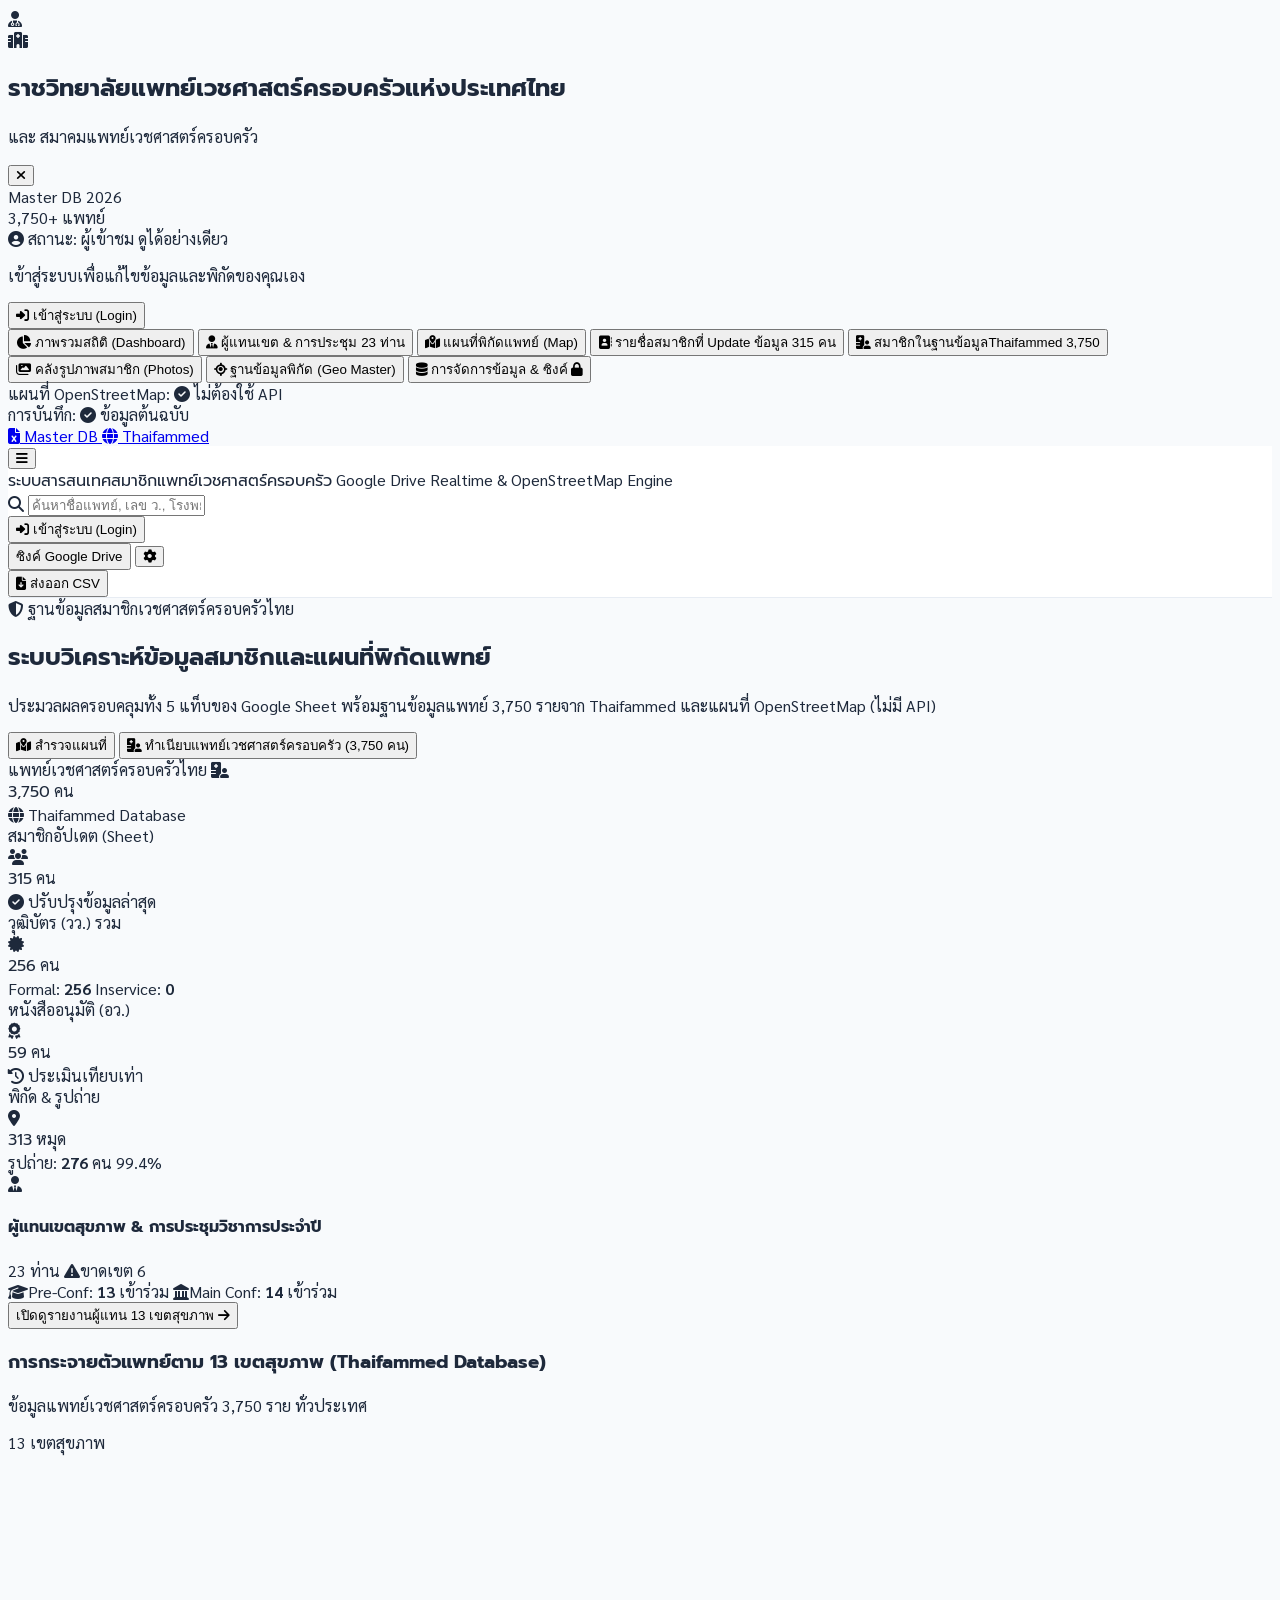
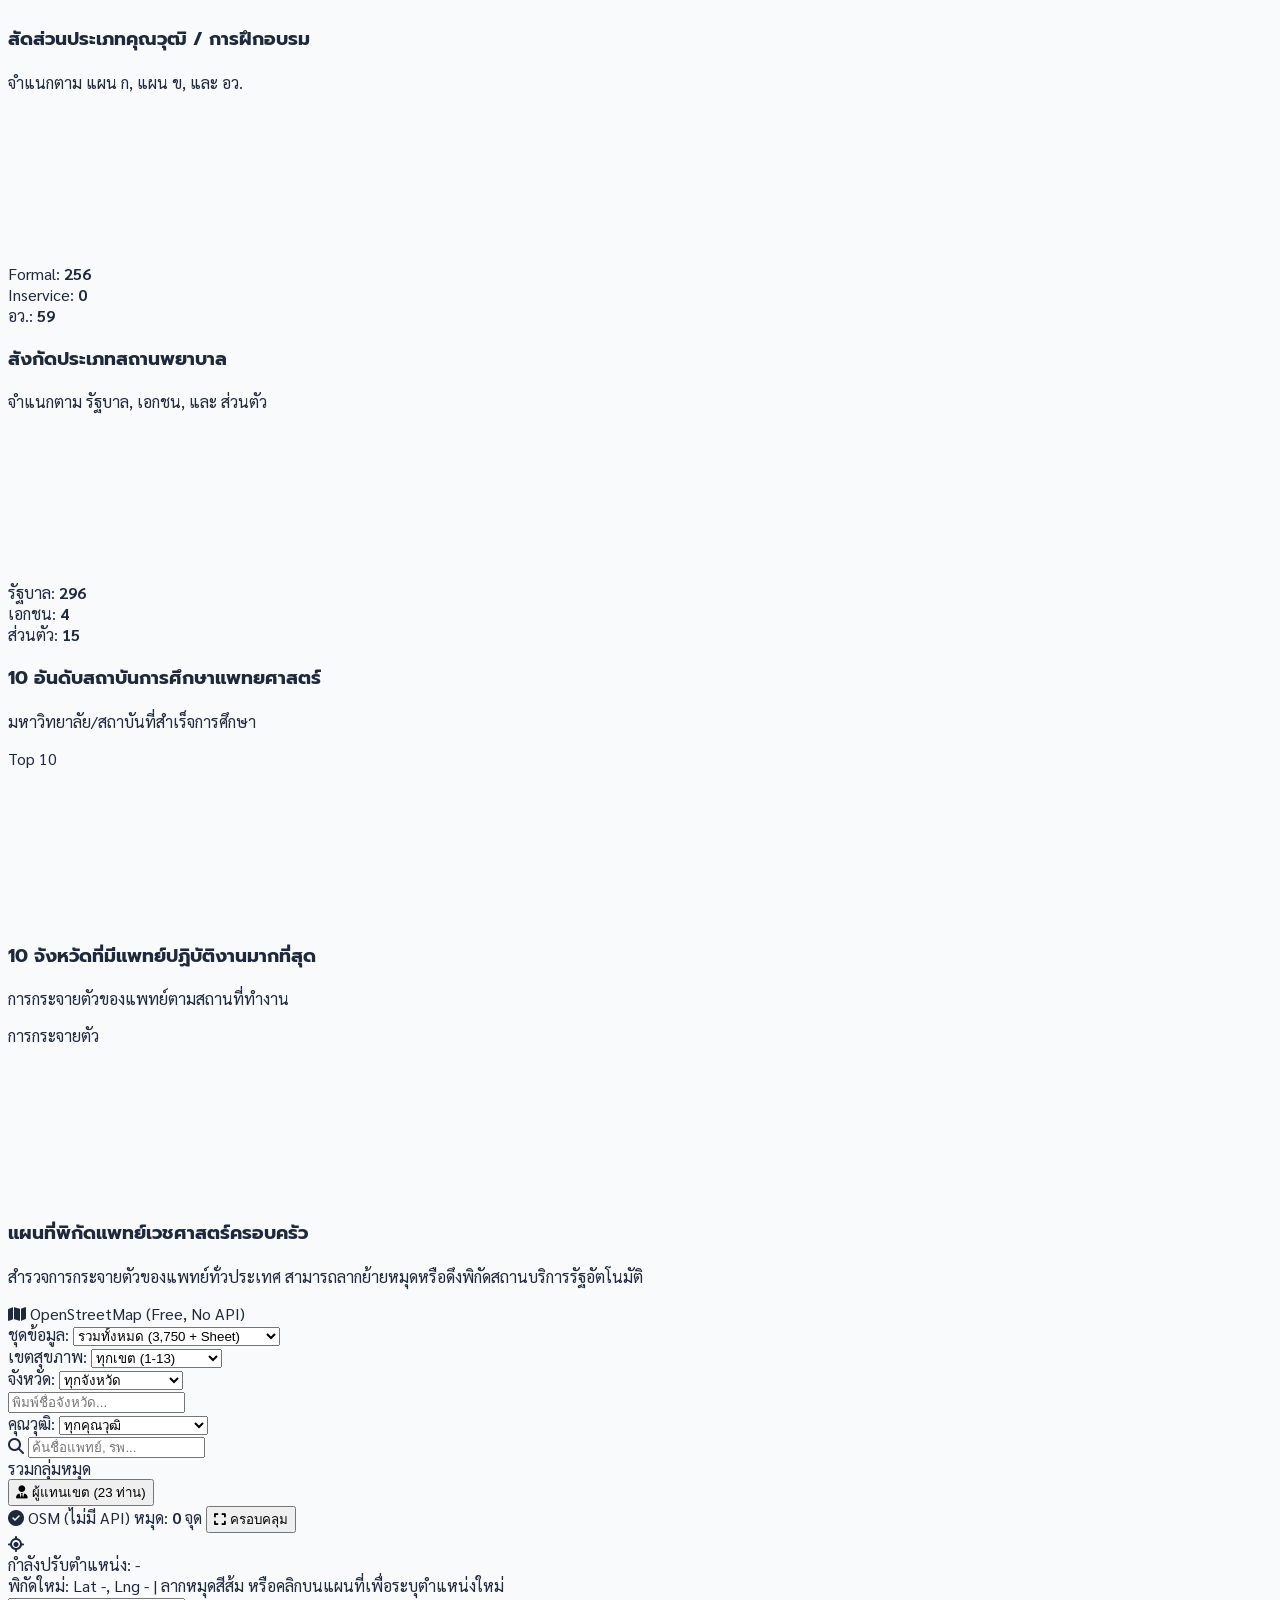
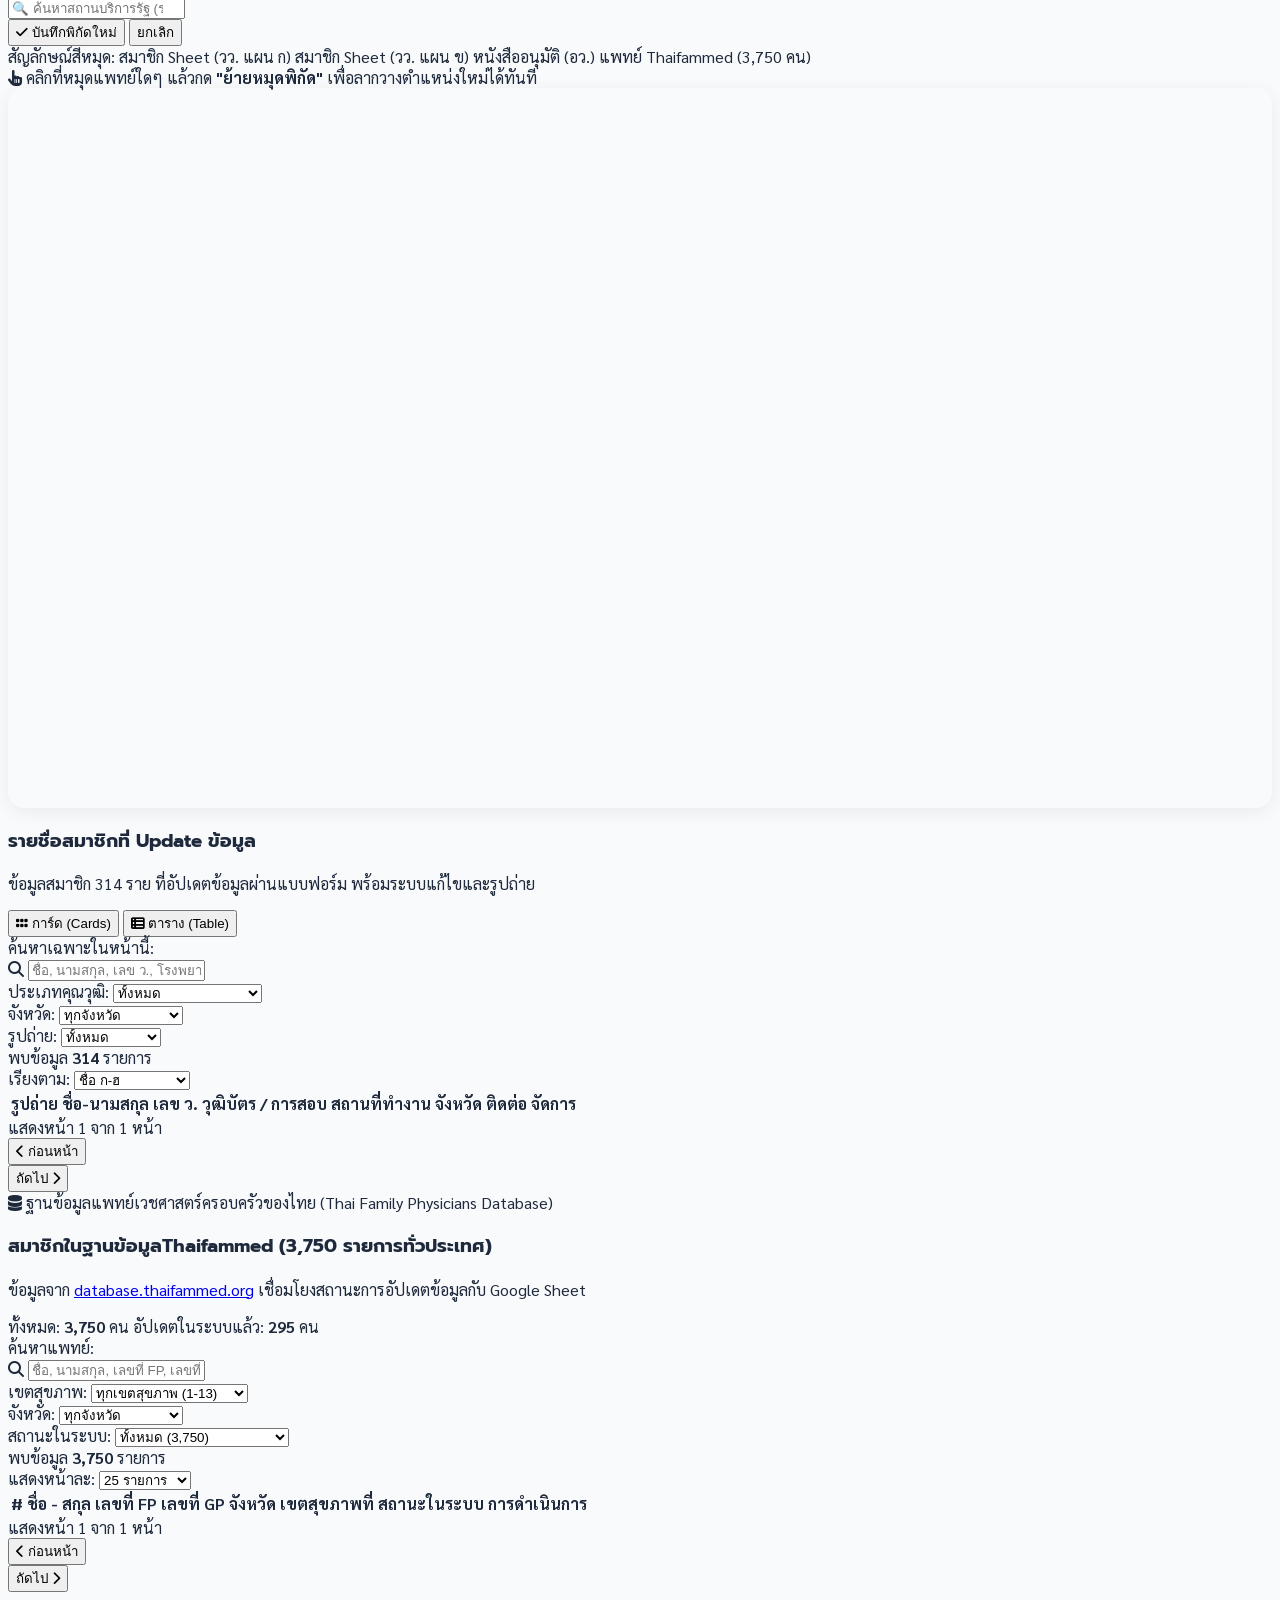
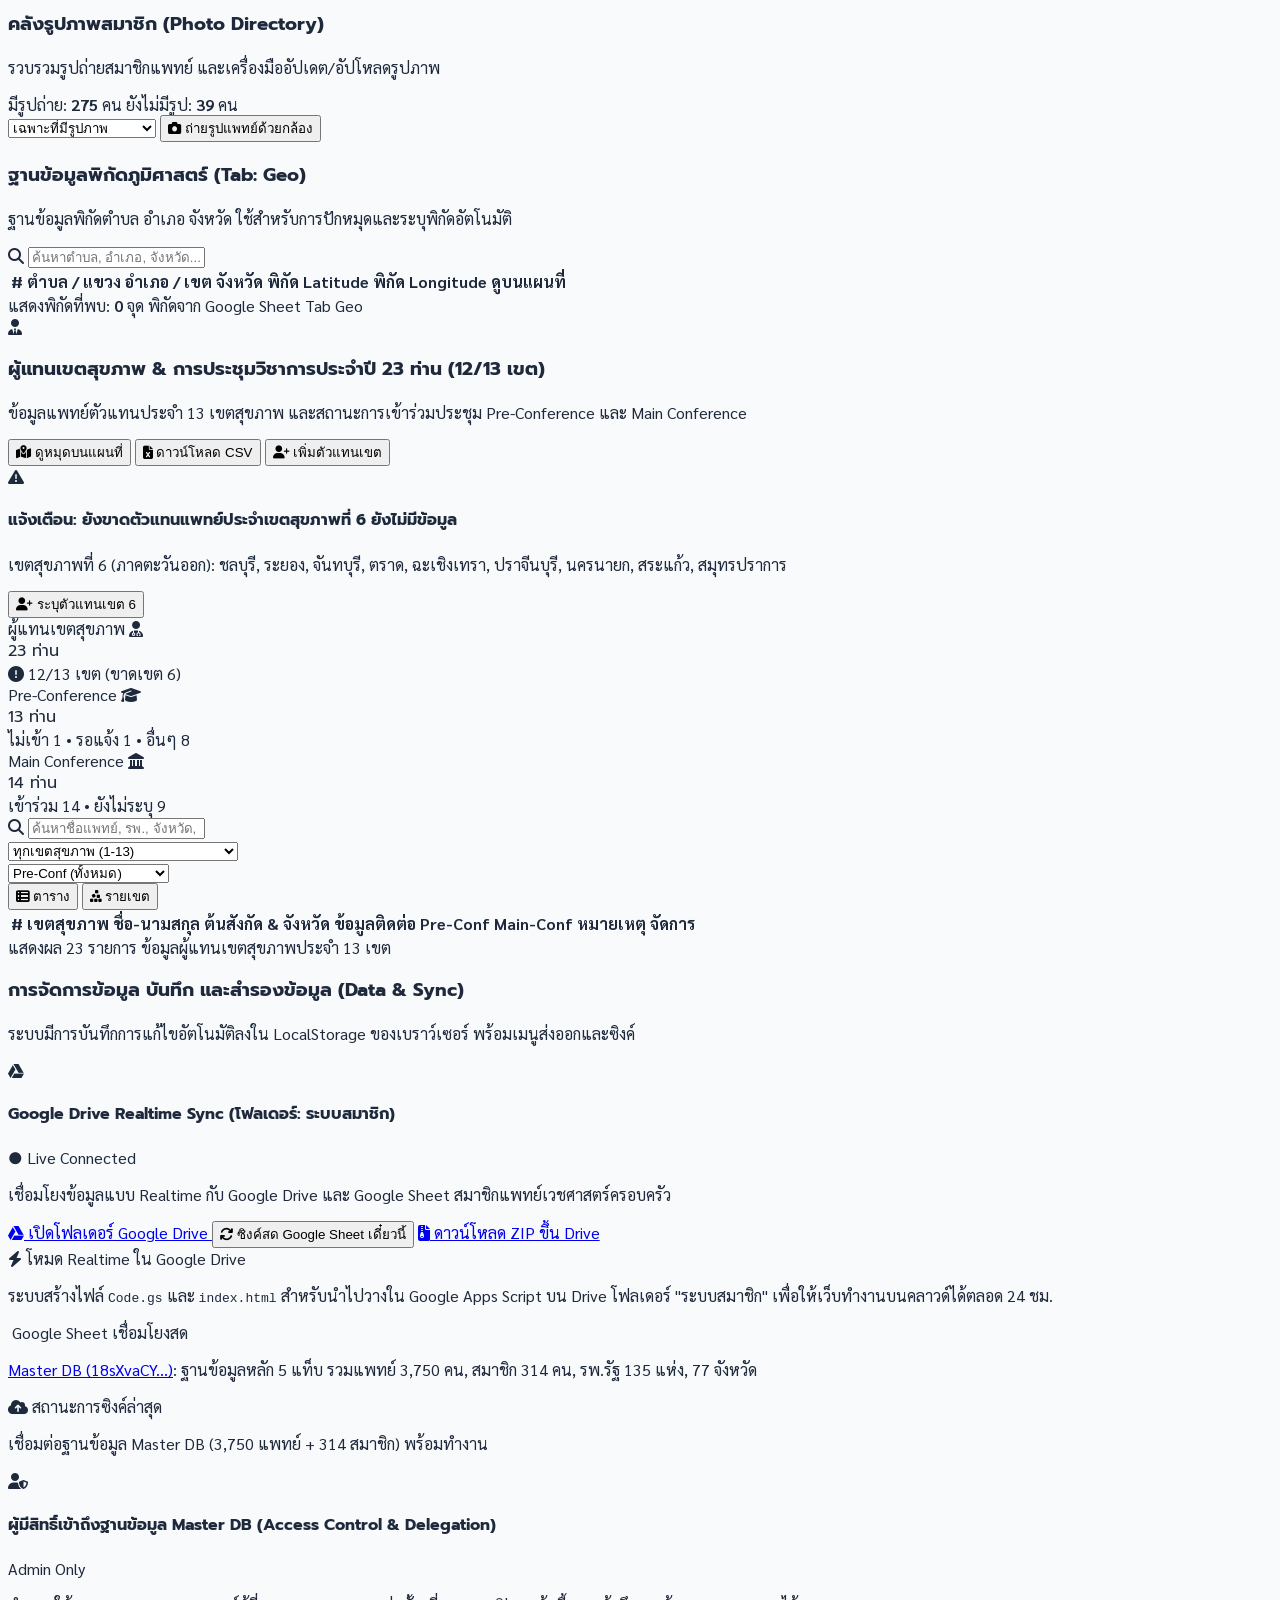
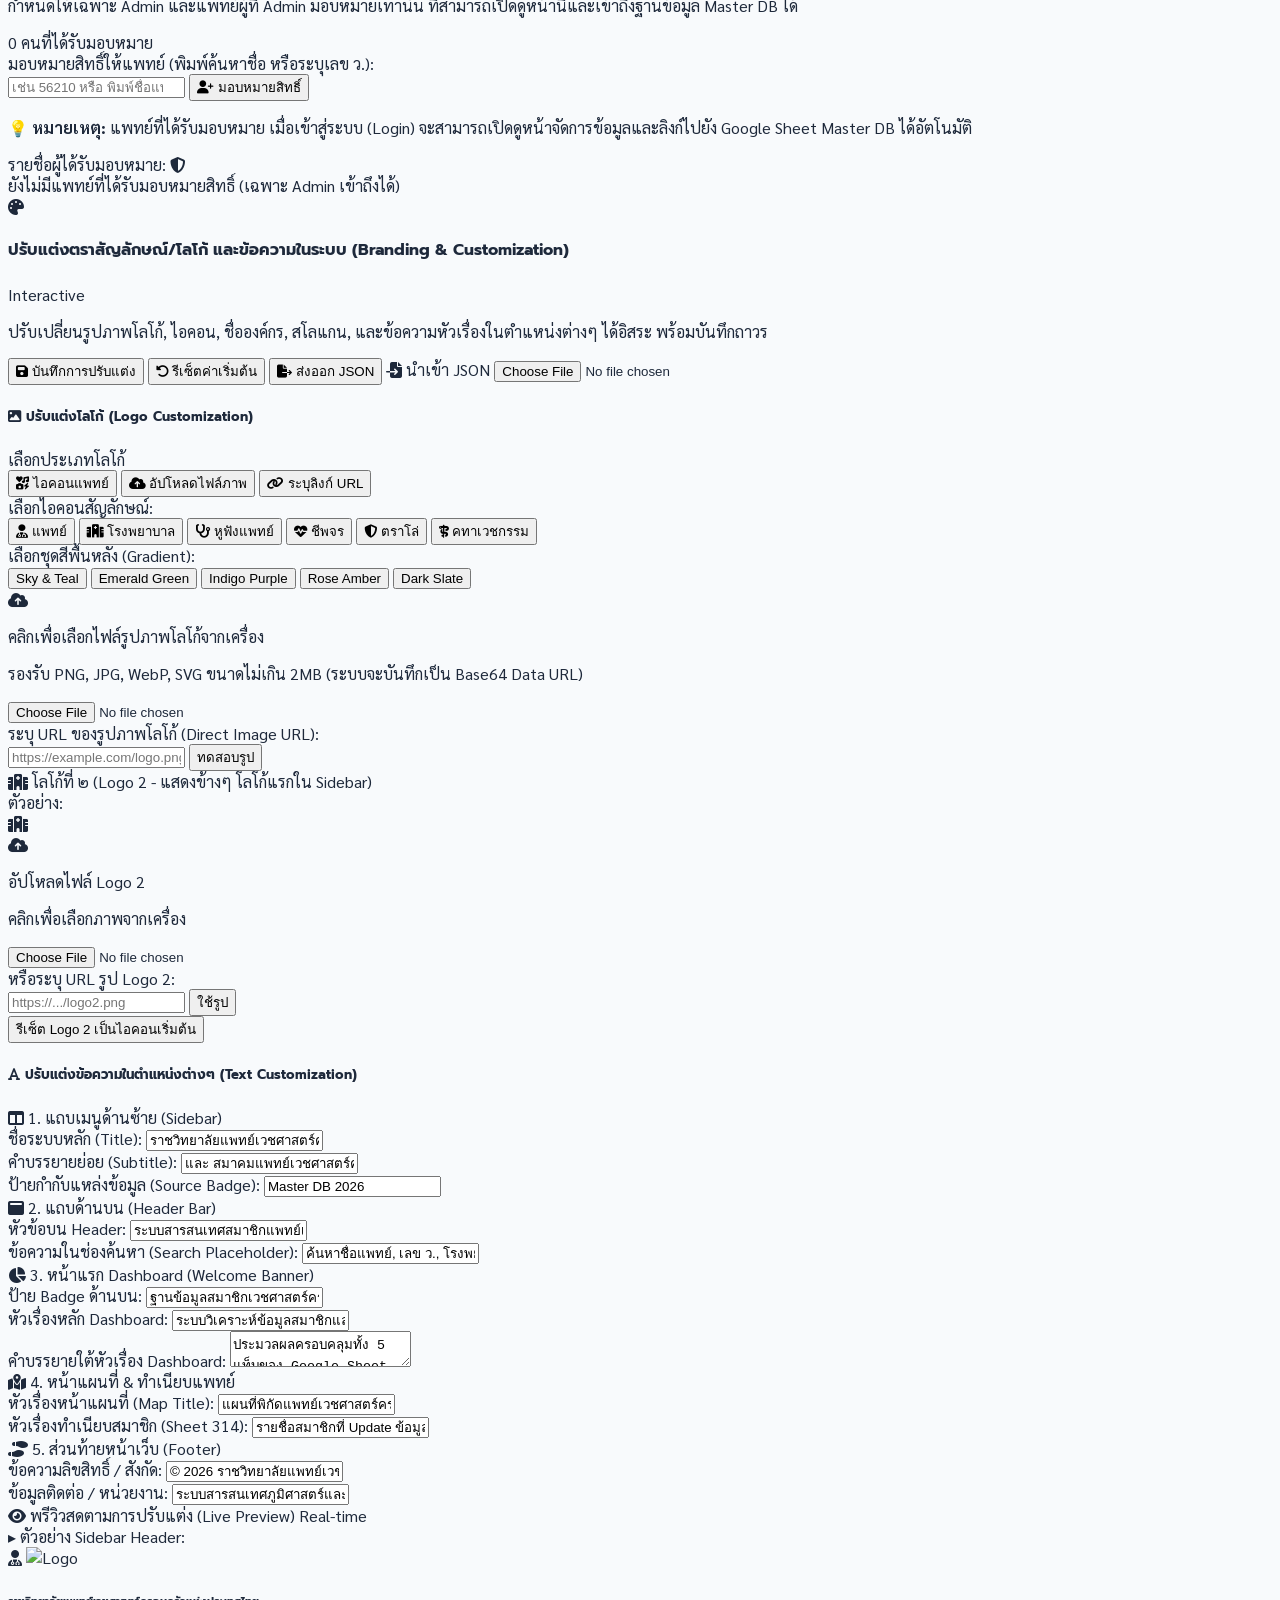
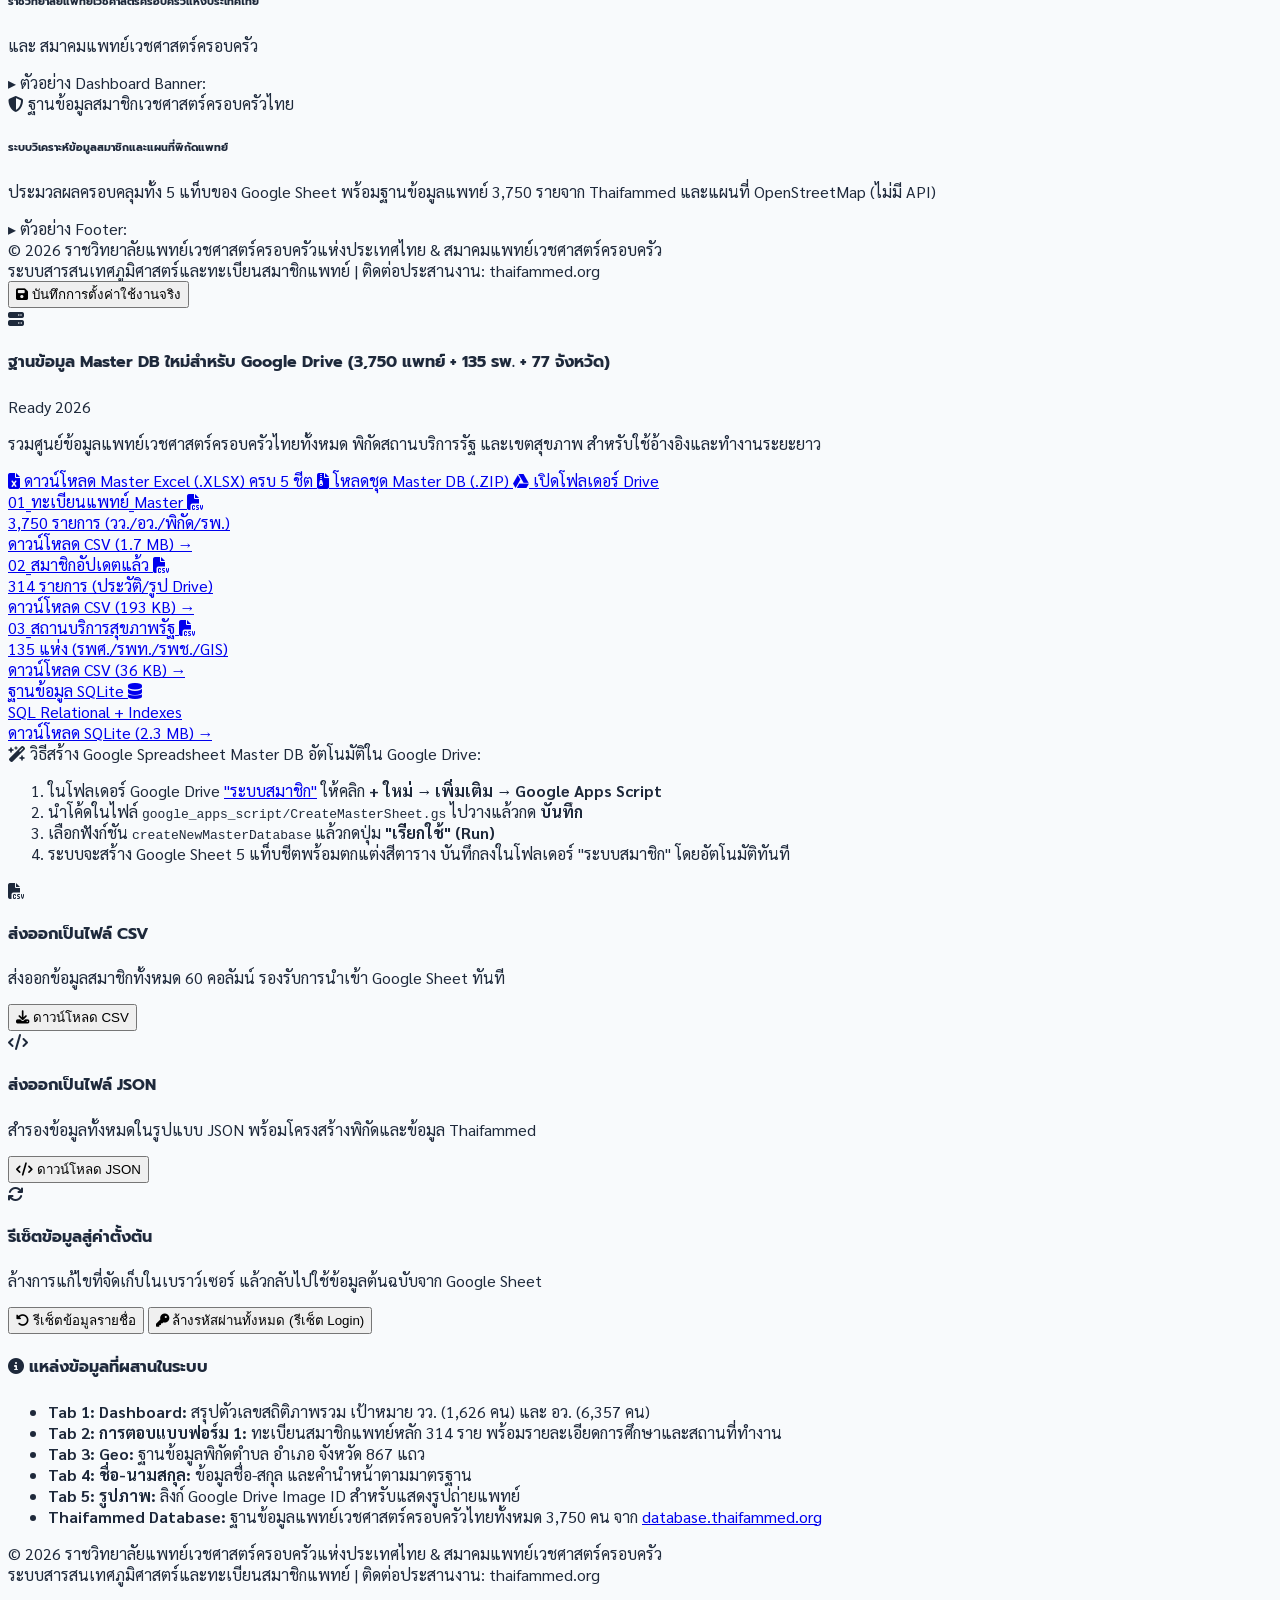
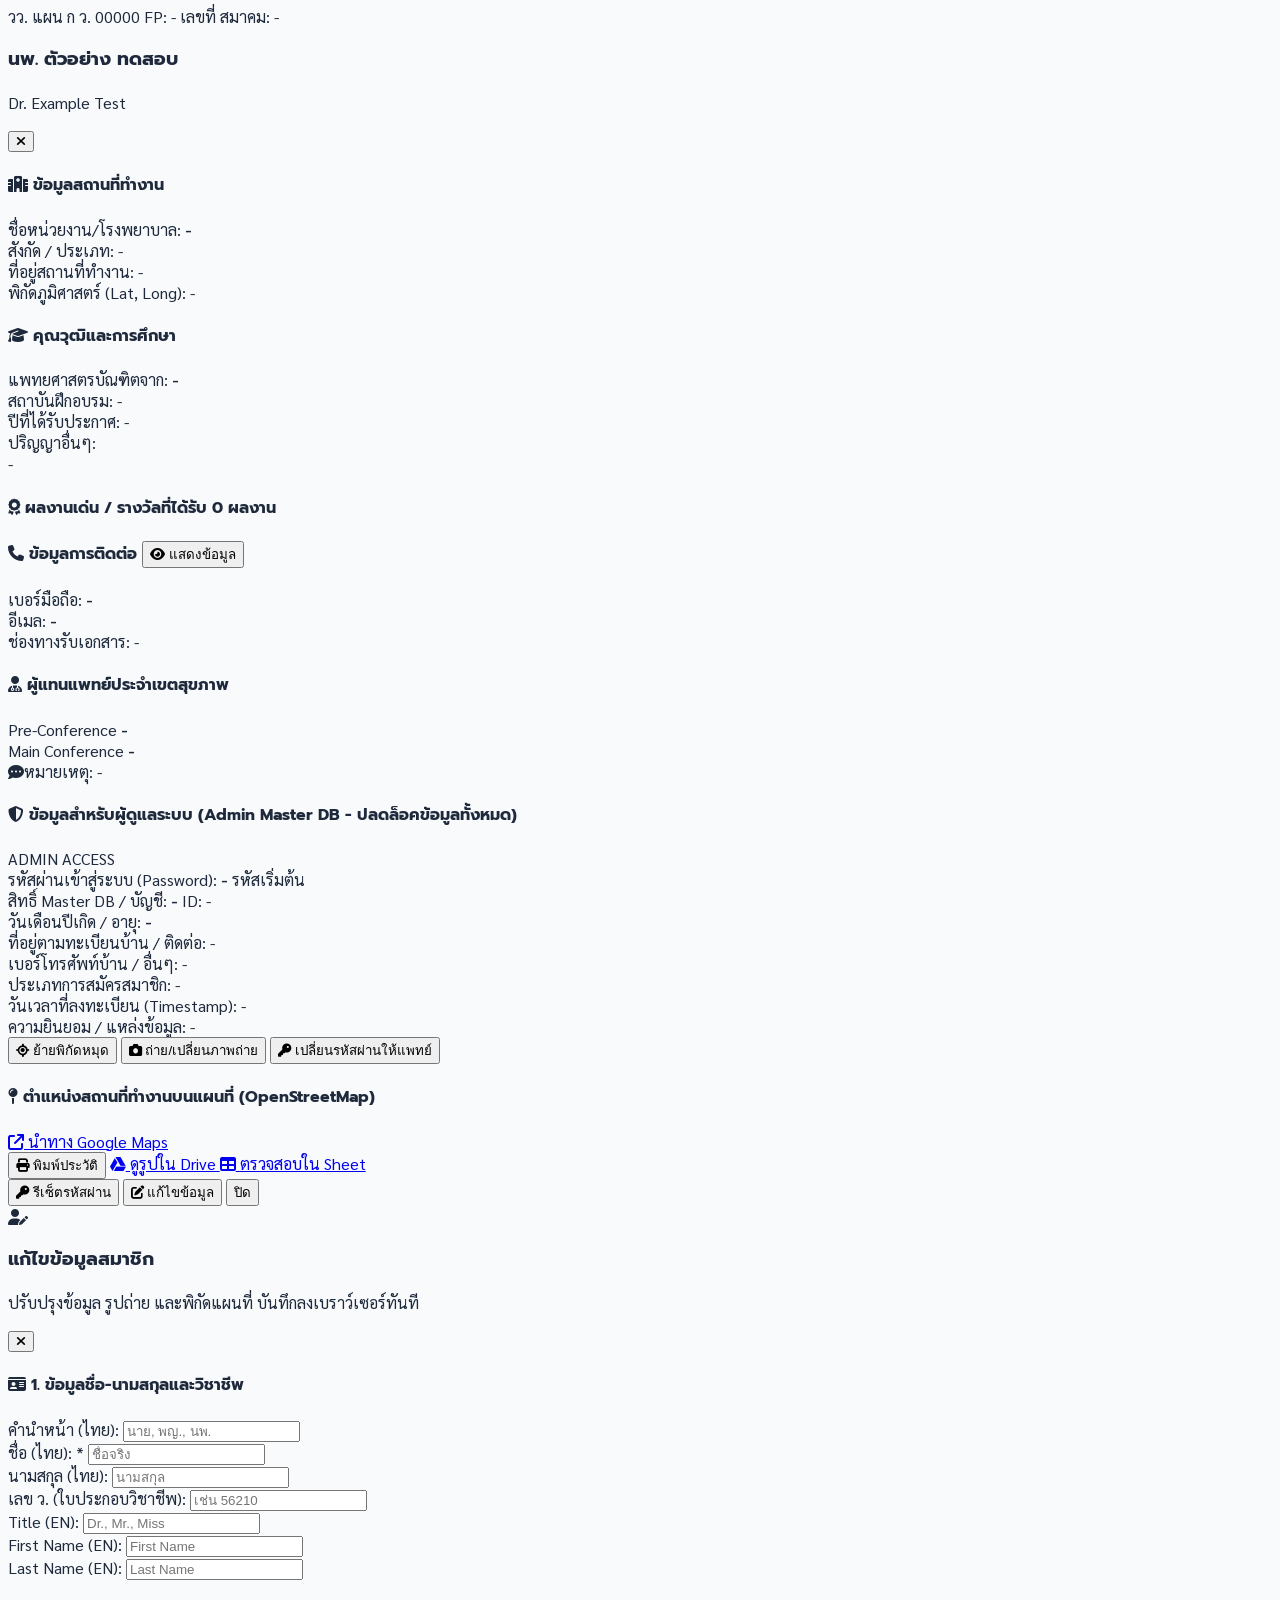
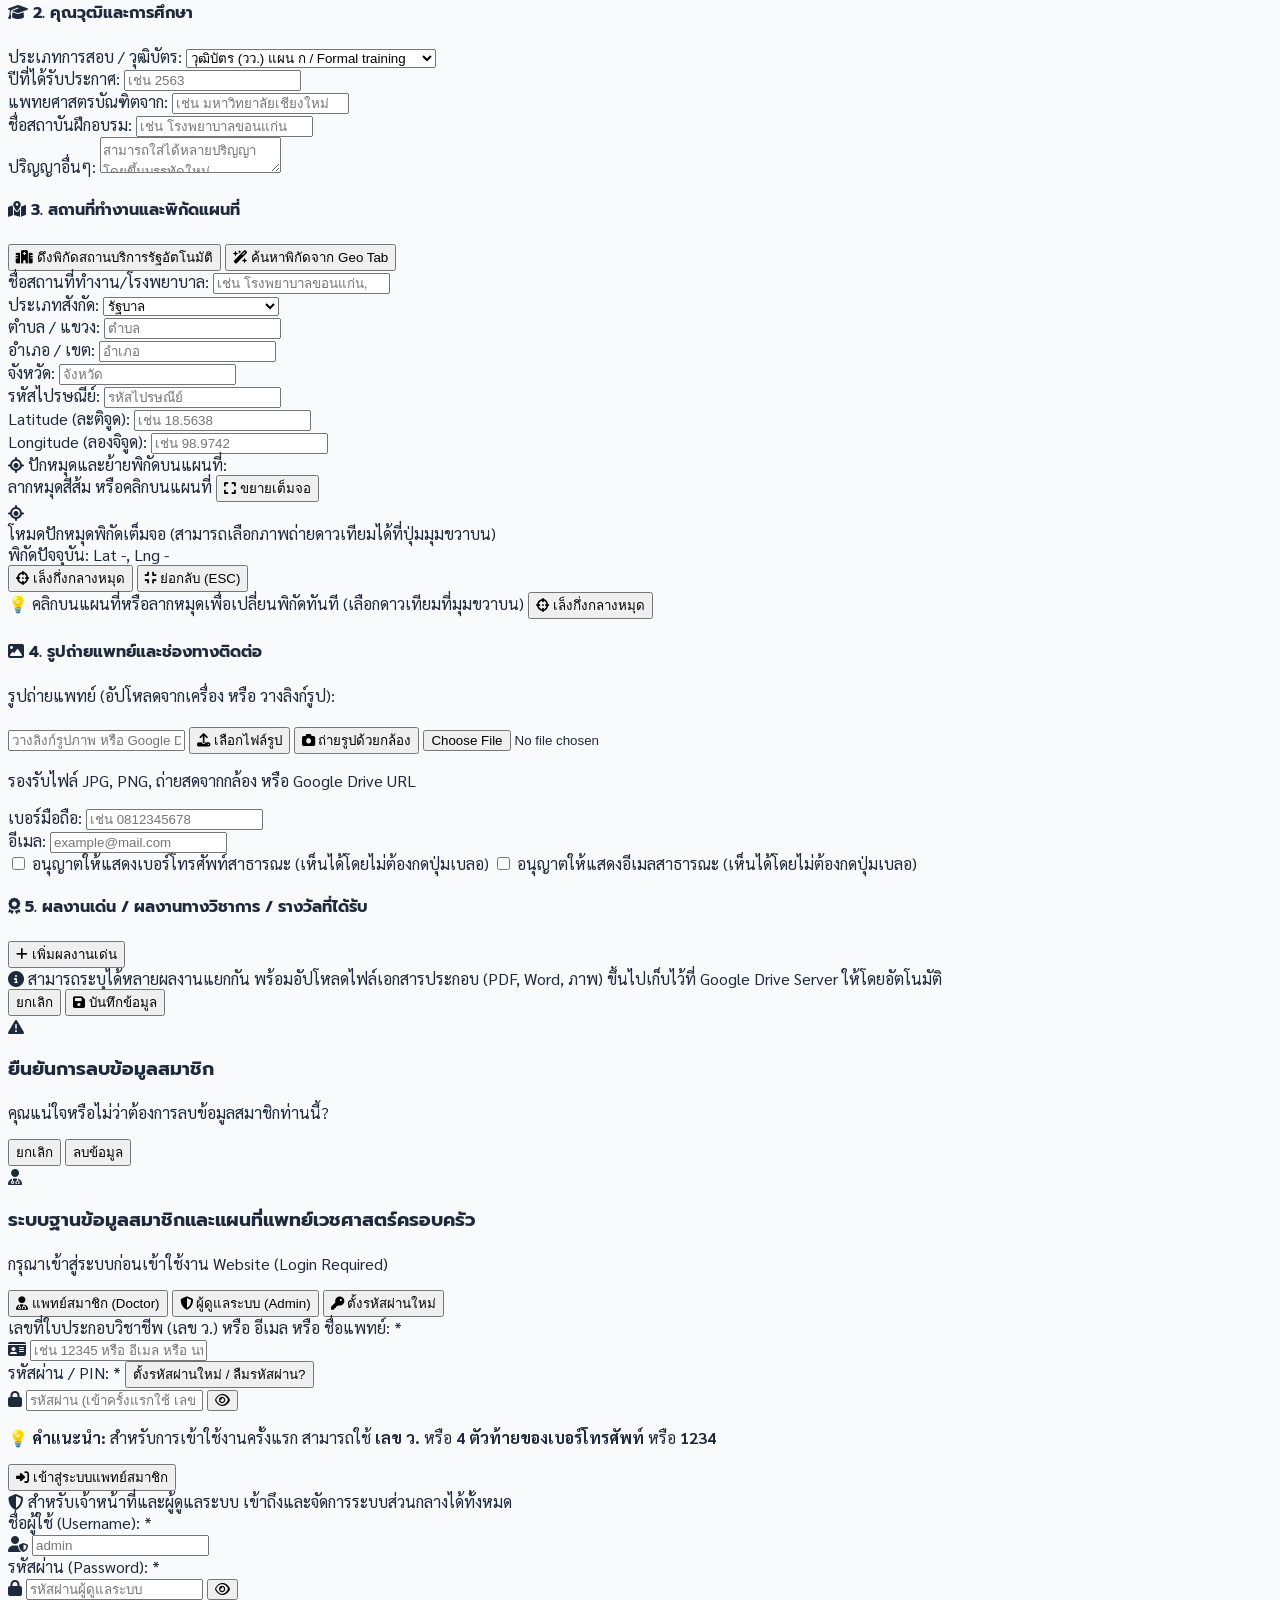
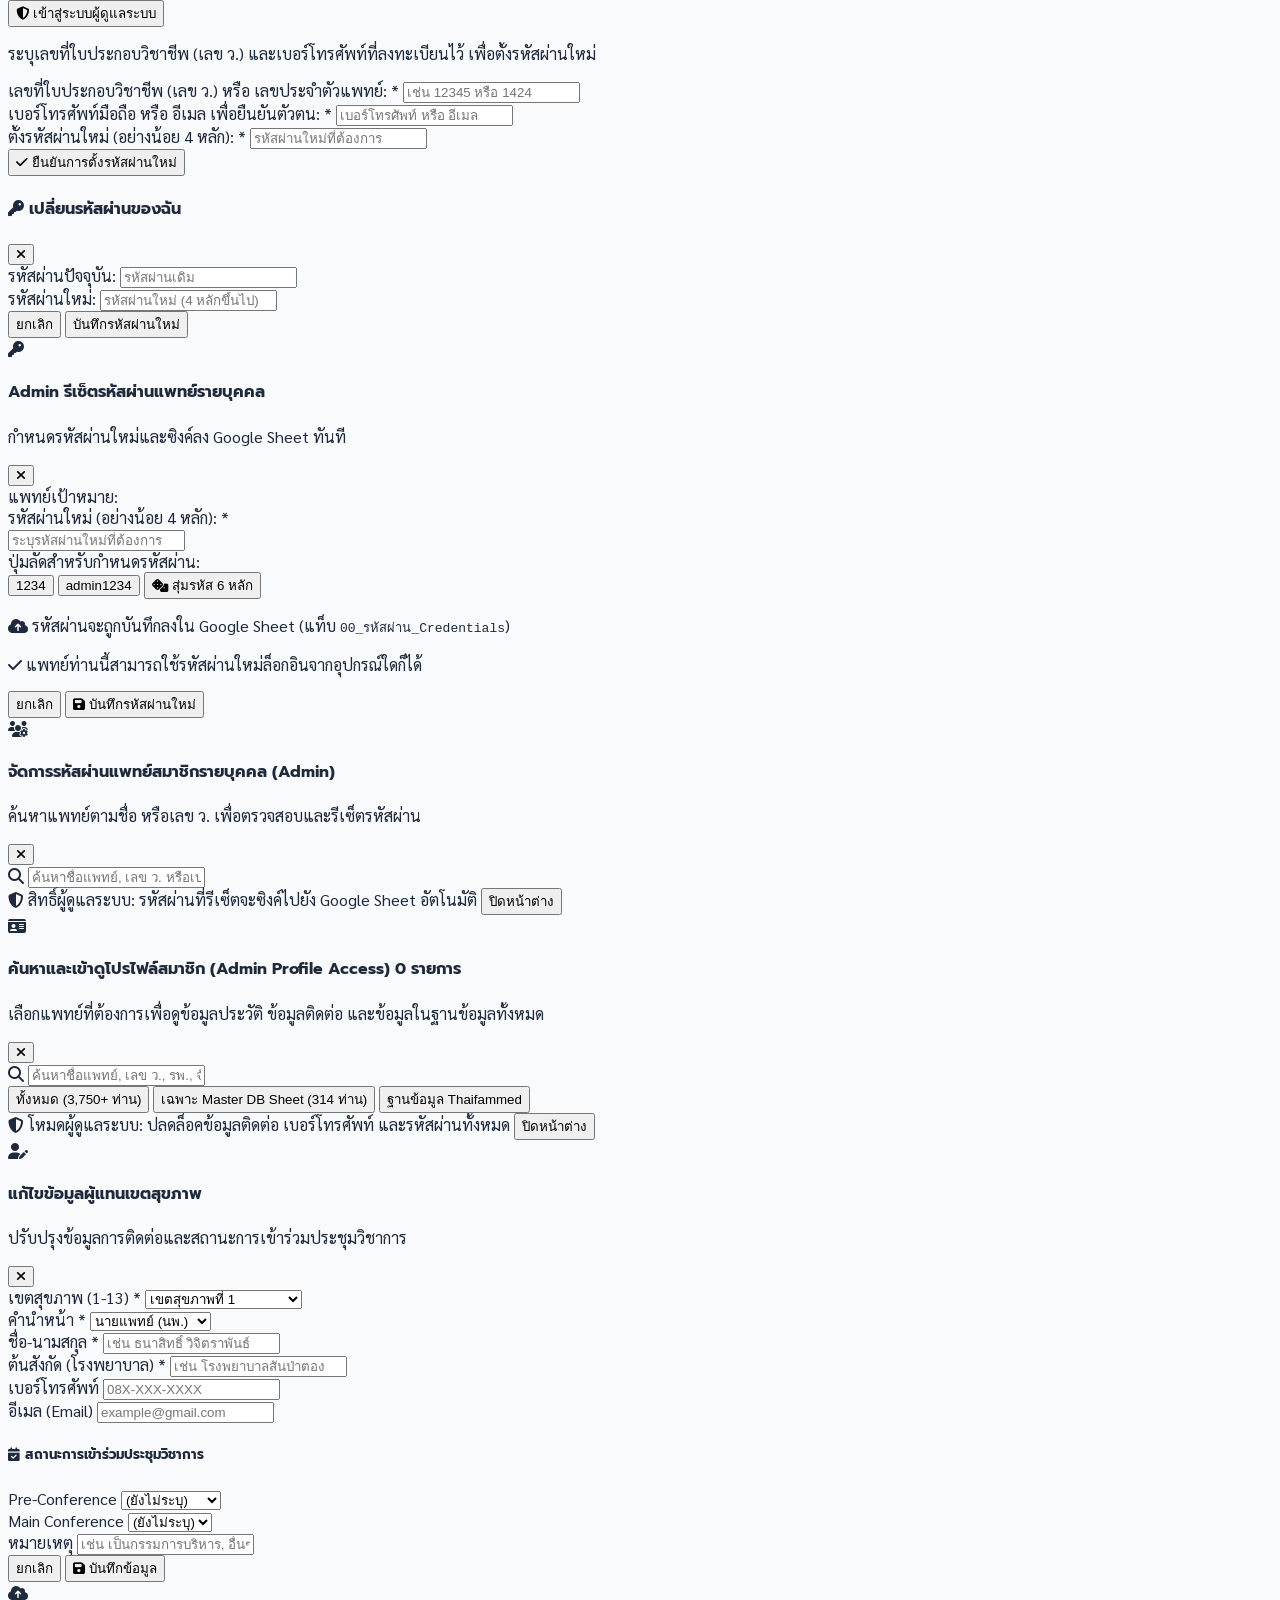
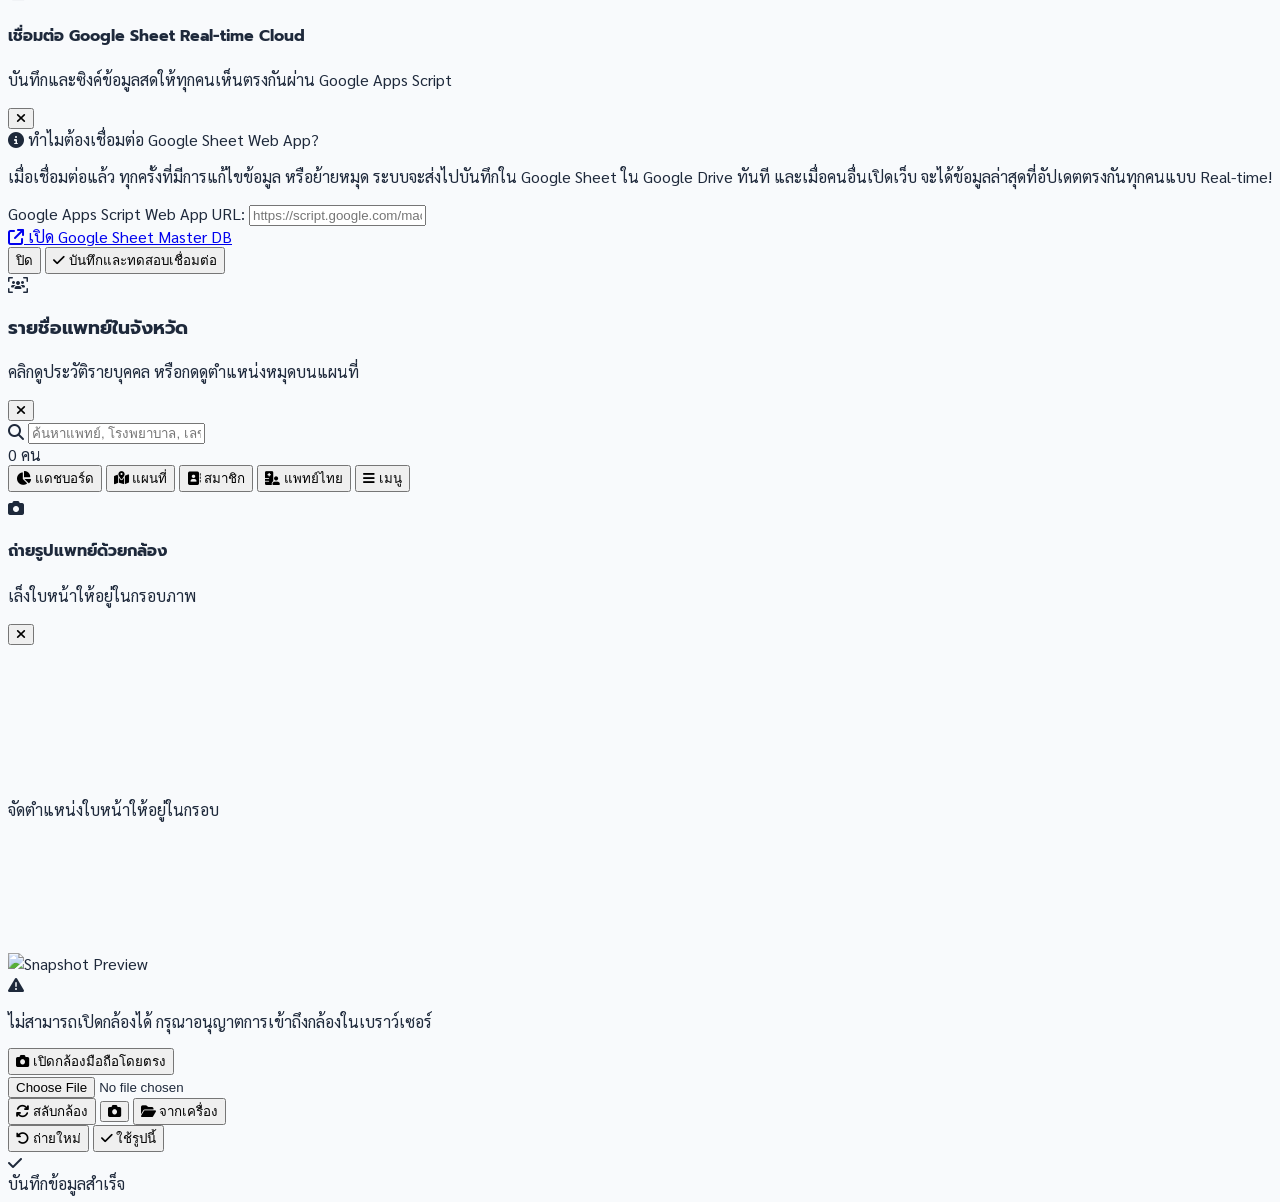
==== commit ffc98a8b: "feat: Enforce login wall before viewing website, remove hotel, party night, and hospital director po" ====
--- a/index.html
+++ b/index.html
@@ -52,7 +52,7 @@
 <body class="bg-slate-50 text-slate-800 antialiased min-h-screen flex flex-col">
 
   <!-- Global Application Wrapper -->
-  <div class="flex-1 flex overflow-hidden">
+  <div id="main-app-container" class="flex-1 flex overflow-hidden">
 
     <!-- Mobile Sidebar Backdrop Overlay -->
     <div id="sidebar-backdrop" onclick="closeMobileSidebar()" class="hidden fixed inset-0 bg-slate-900/60 backdrop-blur-sm z-40 lg:hidden transition-opacity"></div>
@@ -335,14 +335,12 @@
               <div>
                 <div class="flex items-center gap-2 flex-wrap">
                   <h4 class="font-bold text-white text-base font-heading">ผู้แทนเขตสุขภาพ & การประชุมวิชาการประจำปี</h4>
-                  <span class="px-2 py-0.5 rounded-full bg-amber-400 text-slate-900 font-bold text-[10px]">23 ผู้อำนวยการ รพ.</span>
+                  <span class="px-2 py-0.5 rounded-full bg-amber-400 text-slate-900 font-bold text-[10px]">23 ท่าน</span>
                   <span class="px-2 py-0.5 rounded-full bg-rose-500/30 text-rose-300 border border-rose-400/40 text-[10px] font-semibold"><i class="fa-solid fa-triangle-exclamation mr-1"></i>ขาดเขต 6</span>
                 </div>
                 <div class="text-xs text-slate-300 mt-1 flex items-center gap-3 flex-wrap">
                   <span><i class="fa-solid fa-graduation-cap text-sky-400 mr-1"></i>Pre-Conf: <strong>13</strong> เข้าร่วม</span>
                   <span><i class="fa-solid fa-landmark text-emerald-400 mr-1"></i>Main Conf: <strong>14</strong> เข้าร่วม</span>
-                  <span><i class="fa-solid fa-champagne-glasses text-purple-400 mr-1"></i>Party: <strong>8</strong> เข้าร่วม</span>
-                  <span><i class="fa-solid fa-hotel text-teal-400 mr-1"></i>พักเดี่ยว: <strong>3</strong> ท่าน</span>
                 </div>
               </div>
             </div>
@@ -943,7 +941,7 @@
                     <span>ผู้แทนเขตสุขภาพ & การประชุมวิชาการประจำปี</span>
                     <span class="px-2.5 py-0.5 rounded-full bg-amber-100 text-amber-800 text-[11px] font-bold border border-amber-200">23 ท่าน (12/13 เขต)</span>
                   </h3>
-                  <p class="text-xs text-slate-500">ข้อมูลผู้อำนวยการโรงพยาบาลตัวแทนประจำ 13 เขตสุขภาพ และสถานะการเข้าร่วมประชุม Pre-Conference, Main Conference, Party Night และโรงแรมที่พัก</p>
+                  <p class="text-xs text-slate-500">ข้อมูลแพทย์ตัวแทนประจำ 13 เขตสุขภาพ และสถานะการเข้าร่วมประชุม Pre-Conference และ Main Conference</p>
                 </div>
               </div>
             </div>
@@ -982,13 +980,13 @@
             </button>
           </div>
 
-          <!-- KPI Summary Cards (5 Cards) -->
-          <div class="grid grid-cols-2 sm:grid-cols-3 lg:grid-cols-5 gap-3.5">
+          <!-- KPI Summary Cards (3 Cards) -->
+          <div class="grid grid-cols-1 sm:grid-cols-3 gap-4">
             <!-- 1. Total Delegates -->
             <div class="bg-white rounded-2xl p-4 border border-slate-200/80 shadow-2xs">
               <div class="flex items-center justify-between mb-2">
                 <span class="text-xs text-slate-500 font-medium">ผู้แทนเขตสุขภาพ</span>
-                <span class="w-8 h-8 rounded-xl bg-amber-100 text-amber-700 flex items-center justify-center text-xs"><i class="fa-solid fa-hospital-user"></i></span>
+                <span class="w-8 h-8 rounded-xl bg-amber-100 text-amber-700 flex items-center justify-center text-xs"><i class="fa-solid fa-user-doctor"></i></span>
               </div>
               <div class="text-2xl font-bold text-slate-900 font-heading" id="kpi-delegate-count">23 ท่าน</div>
               <div class="text-[11px] text-amber-700 mt-1 flex items-center gap-1">
@@ -1019,35 +1017,11 @@
                 เข้าร่วม 14 • ยังไม่ระบุ 9
               </div>
             </div>
-
-            <!-- 4. Party Night -->
-            <div class="bg-white rounded-2xl p-4 border border-slate-200/80 shadow-2xs">
-              <div class="flex items-center justify-between mb-2">
-                <span class="text-xs text-slate-500 font-medium">Party Night</span>
-                <span class="w-8 h-8 rounded-xl bg-purple-100 text-purple-700 flex items-center justify-center text-xs"><i class="fa-solid fa-champagne-glasses"></i></span>
-              </div>
-              <div class="text-2xl font-bold text-purple-700 font-heading" id="kpi-party-join">8 ท่าน</div>
-              <div class="text-[11px] text-slate-500 mt-1 truncate" id="kpi-party-detail">
-                ไม่เข้า 6 • รอแจ้ง 1 • อื่นๆ 8
-              </div>
-            </div>
-
-            <!-- 5. Hotel -->
-            <div class="bg-white rounded-2xl p-4 border border-slate-200/80 shadow-2xs col-span-2 sm:col-span-1">
-              <div class="flex items-center justify-between mb-2">
-                <span class="text-xs text-slate-500 font-medium">โรงแรมที่พัก</span>
-                <span class="w-8 h-8 rounded-xl bg-teal-100 text-teal-700 flex items-center justify-center text-xs"><i class="fa-solid fa-hotel"></i></span>
-              </div>
-              <div class="text-2xl font-bold text-teal-800 font-heading" id="kpi-hotel-info">14 ไม่จอง</div>
-              <div class="text-[11px] text-slate-500 mt-1 truncate" id="kpi-hotel-detail">
-                พักเดี่ยว 3 ท่าน • ยังไม่ระบุ 6
-              </div>
-            </div>
           </div>
 
           <!-- Filters & View Options -->
           <div class="bg-white rounded-2xl p-4 border border-slate-200/80 shadow-2xs space-y-3">
-            <div class="grid grid-cols-1 sm:grid-cols-2 md:grid-cols-4 lg:grid-cols-6 gap-2.5 text-xs">
+            <div class="grid grid-cols-1 sm:grid-cols-2 md:grid-cols-5 gap-2.5 text-xs">
               <!-- Search Input -->
               <div class="relative sm:col-span-2">
                 <i class="fa-solid fa-magnifying-glass absolute left-3.5 top-3 text-slate-400"></i>
@@ -1085,16 +1059,6 @@
                 </select>
               </div>
 
-              <!-- Hotel Filter -->
-              <div>
-                <select id="delegates-filter-hotel" onchange="filterZoneDelegates()" class="w-full py-2 px-3 rounded-xl border border-slate-200 bg-slate-50 text-xs">
-                  <option value="all">โรงแรม (ทั้งหมด)</option>
-                  <option value="ไม่จอง">ไม่จองโรงแรม</option>
-                  <option value="พักเดี่ยว">พักเดี่ยว</option>
-                  <option value="ยังไม่ระบุ">ยังไม่ระบุโรงแรม</option>
-                </select>
-              </div>
-
               <!-- View Switcher (Table vs Zone Cards) -->
               <div class="flex items-center gap-1 bg-slate-100 p-1 rounded-xl">
                 <button type="button" id="btn-delegates-view-table" onclick="switchDelegatesDisplayMode('table')" class="flex-1 py-1.5 px-2.5 rounded-lg bg-white text-slate-900 font-bold shadow-2xs text-xs transition">
@@ -1115,13 +1079,11 @@
                   <tr>
                     <th class="py-3 px-3 text-center w-12">#</th>
                     <th class="py-3 px-3 text-center w-24">เขตสุขภาพ</th>
-                    <th class="py-3 px-4 min-w-[200px]">ชื่อ-นามสกุล / ตำแหน่ง</th>
+                    <th class="py-3 px-4 min-w-[180px]">ชื่อ-นามสกุล</th>
                     <th class="py-3 px-4 min-w-[180px]">ต้นสังกัด & จังหวัด</th>
                     <th class="py-3 px-4 min-w-[170px]">ข้อมูลติดต่อ</th>
-                    <th class="py-3 px-3 min-w-[130px]">โรงแรมที่พัก</th>
-                    <th class="py-3 px-3 text-center min-w-[105px]">Pre-Conf</th>
-                    <th class="py-3 px-3 text-center min-w-[105px]">Main-Conf</th>
-                    <th class="py-3 px-3 text-center min-w-[105px]">Party Night</th>
+                    <th class="py-3 px-3 text-center min-w-[110px]">Pre-Conf</th>
+                    <th class="py-3 px-3 text-center min-w-[110px]">Main-Conf</th>
                     <th class="py-3 px-4 min-w-[160px]">หมายเหตุ</th>
                     <th class="py-3 px-3 text-center w-28">จัดการ</th>
                   </tr>
@@ -1134,7 +1096,7 @@
             <!-- Table Footer -->
             <div class="p-3 bg-slate-50 border-t border-slate-100 text-xs text-slate-500 flex items-center justify-between">
               <span id="delegates-table-count">แสดงผล 23 รายการ</span>
-              <span class="text-slate-400">ข้อมูลผู้แทนเขตสุขภาพและผู้บริหารโรงพยาบาล</span>
+              <span class="text-slate-400">ข้อมูลผู้แทนเขตสุขภาพประจำ 13 เขต</span>
             </div>
           </div>
 
@@ -1865,12 +1827,11 @@
         <div id="detail-zone-delegate-section" class="p-4 rounded-2xl bg-gradient-to-br from-amber-50 to-orange-50 border border-amber-300 space-y-3 hidden">
           <div class="flex items-center justify-between border-b border-amber-200 pb-2">
             <h4 class="font-bold text-amber-950 text-sm flex items-center gap-2">
-              <i class="fa-solid fa-user-tie text-amber-600"></i>
+              <i class="fa-solid fa-user-doctor text-amber-600"></i>
               <span id="detail-delegate-zone-title">ผู้แทนแพทย์ประจำเขตสุขภาพ</span>
             </h4>
-            <span id="detail-delegate-role-badge" class="px-2.5 py-0.5 rounded-full bg-amber-200 text-amber-900 font-bold text-[10px]">ผู้อำนวยการโรงพยาบาล</span>
-          </div>
-          <div class="grid grid-cols-2 sm:grid-cols-4 gap-3 text-[11px]">
+          </div>
+          <div class="grid grid-cols-2 gap-3 text-[11px]">
             <div class="bg-white/80 p-2.5 rounded-xl border border-amber-200">
               <span class="text-slate-500 block text-[10px]">Pre-Conference</span>
               <strong id="detail-delegate-pre" class="text-slate-800 font-semibold">-</strong>
@@ -1878,14 +1839,6 @@
             <div class="bg-white/80 p-2.5 rounded-xl border border-amber-200">
               <span class="text-slate-500 block text-[10px]">Main Conference</span>
               <strong id="detail-delegate-main" class="text-slate-800 font-semibold">-</strong>
-            </div>
-            <div class="bg-white/80 p-2.5 rounded-xl border border-amber-200">
-              <span class="text-slate-500 block text-[10px]">Party Night</span>
-              <strong id="detail-delegate-party" class="text-slate-800 font-semibold">-</strong>
-            </div>
-            <div class="bg-white/80 p-2.5 rounded-xl border border-amber-200">
-              <span class="text-slate-500 block text-[10px]">โรงแรมที่พัก</span>
-              <strong id="detail-delegate-hotel" class="text-slate-800 font-semibold">-</strong>
             </div>
           </div>
           <div id="detail-delegate-note-box" class="text-[11px] bg-amber-100/70 p-2 rounded-xl text-amber-900 hidden">
@@ -2324,23 +2277,16 @@
   </div>
 
 
-  <!-- 5. LOGIN MODAL -->
-  <div id="loginModal" class="fixed inset-0 bg-slate-900/60 backdrop-blur-sm z-50 flex items-center justify-center p-4 hidden">
-    <div class="bg-white w-full max-w-lg rounded-3xl shadow-2xl border border-slate-100 overflow-hidden flex flex-col animate-fade-in">
+  <!-- 5. LOGIN GATEWAY OVERLAY (REQUIRED LOGIN BEFORE VIEWING WEBSITE) -->
+  <div id="loginGate" class="fixed inset-0 z-[100] bg-slate-900/90 backdrop-blur-md flex items-center justify-center p-4 overflow-y-auto">
+    <div class="bg-white w-full max-w-lg rounded-3xl shadow-2xl border border-slate-100 overflow-hidden flex flex-col animate-fade-in my-auto">
       <!-- Modal Header -->
-      <div class="bg-gradient-to-r from-slate-900 via-sky-950 to-teal-950 text-white p-5 flex items-center justify-between">
-        <div class="flex items-center space-x-3">
-          <div class="w-10 h-10 rounded-xl bg-gradient-to-tr from-sky-500 to-teal-400 flex items-center justify-center text-white shadow-md">
-            <i class="fa-solid fa-right-to-bracket text-lg"></i>
-          </div>
-          <div>
-            <h3 class="text-base font-bold font-heading">เข้าสู่ระบบ (Login)</h3>
-            <p class="text-xs text-sky-300">เข้าสู่ระบบเพื่อแก้ไขข้อมูลและพิกัดส่วนตัวของคุณ</p>
-          </div>
-        </div>
-        <button onclick="closeModal('loginModal')" class="text-slate-400 hover:text-white p-2 rounded-xl hover:bg-white/10 transition">
-          <i class="fa-solid fa-xmark text-xl"></i>
-        </button>
+      <div class="bg-gradient-to-r from-slate-900 via-sky-950 to-teal-950 text-white p-6 text-center space-y-2">
+        <div class="w-14 h-14 mx-auto rounded-2xl bg-white/10 backdrop-blur-sm border border-white/20 flex items-center justify-center p-2 shadow-inner">
+          <img src="https://thaifammed.org/wp-content/uploads/2022/07/logo-rcfpt.png" alt="Logo" class="max-w-full max-h-full object-contain drop-shadow" onerror="this.onerror=null; this.parentElement.innerHTML='<i class=\'fa-solid fa-user-doctor text-2xl text-amber-400\'></i>';">
+        </div>
+        <h3 class="text-base font-bold font-heading text-white">ระบบฐานข้อมูลสมาชิกและแผนที่แพทย์เวชศาสตร์ครอบครัว</h3>
+        <p class="text-xs text-sky-200">กรุณาเข้าสู่ระบบก่อนเข้าใช้งาน Website (Login Required)</p>
       </div>
 
       <!-- Login Tabs -->
@@ -2379,7 +2325,7 @@
                 <i class="fa-regular fa-eye"></i>
               </button>
             </div>
-            <p class="text-[11px] text-slate-400 mt-1">
+            <p class="text-[11px] text-slate-400 mt-1 leading-relaxed">
               💡 <strong>คำแนะนำ:</strong> สำหรับการเข้าใช้งานครั้งแรก สามารถใช้ <strong>เลข ว.</strong> หรือ <strong>4 ตัวท้ายของเบอร์โทรศัพท์</strong> หรือ <strong>1234</strong>
             </p>
           </div>
@@ -2394,7 +2340,7 @@
       <div id="login-tab-admin" class="p-6 space-y-4 text-xs hidden">
         <div class="p-3 bg-indigo-50 border border-indigo-200 rounded-xl text-indigo-900 text-[11px] flex items-center gap-2">
           <i class="fa-solid fa-shield-halved text-indigo-600 text-base"></i>
-          <span>สำหรับเจ้าหน้าที่ราชวิทยาลัยและผู้ดูแลระบบ สามารถแก้ไขข้อมูลแพทย์ทุกคน และจัดการระบบส่วนกลางได้</span>
+          <span>สำหรับเจ้าหน้าที่และผู้ดูแลระบบ เข้าถึงและจัดการระบบส่วนกลางได้ทั้งหมด</span>
         </div>
         <form onsubmit="AuthManager.handleAdminLoginForm(event)" class="space-y-3.5">
           <div>
@@ -2443,6 +2389,8 @@
           </button>
         </form>
       </div>
+    </div>
+  </div>
     </div>
   </div>
 
@@ -2699,15 +2647,9 @@
           <input type="text" id="form-delegate-name" required placeholder="เช่น ธนาสิทธิ์ วิจิตราพันธ์" class="w-full p-2.5 rounded-xl border border-slate-200 bg-slate-50 text-xs">
         </div>
 
-        <div class="grid grid-cols-2 gap-3">
-          <div>
-            <label class="block text-slate-700 font-semibold mb-1">ต้นสังกัด (โรงพยาบาล) *</label>
-            <input type="text" id="form-delegate-hospital" required placeholder="เช่น โรงพยาบาลสันป่าตอง" class="w-full p-2.5 rounded-xl border border-slate-200 bg-slate-50 text-xs">
-          </div>
-          <div>
-            <label class="block text-slate-700 font-semibold mb-1">ตำแหน่ง (เรียน)</label>
-            <input type="text" id="form-delegate-position" placeholder="ผู้อำนวยการโรงพยาบาล..." class="w-full p-2.5 rounded-xl border border-slate-200 bg-slate-50 text-xs">
-          </div>
+        <div>
+          <label class="block text-slate-700 font-semibold mb-1">ต้นสังกัด (โรงพยาบาล) *</label>
+          <input type="text" id="form-delegate-hospital" required placeholder="เช่น โรงพยาบาลสันป่าตอง" class="w-full p-2.5 rounded-xl border border-slate-200 bg-slate-50 text-xs">
         </div>
 
         <div class="grid grid-cols-2 gap-3">
@@ -2726,7 +2668,7 @@
           <h5 class="font-bold text-slate-900 text-xs flex items-center gap-1.5 border-b border-slate-200 pb-1.5">
             <i class="fa-solid fa-calendar-check text-sky-600"></i> สถานะการเข้าร่วมประชุมวิชาการ
           </h5>
-          <div class="grid grid-cols-3 gap-2.5">
+          <div class="grid grid-cols-2 gap-3">
             <div>
               <label class="block text-slate-600 text-[11px] mb-1">Pre-Conference</label>
               <select id="form-delegate-pre" class="w-full p-2 rounded-xl border border-slate-200 bg-white text-xs">
@@ -2744,25 +2686,12 @@
                 <option value="ไม่เข้าร่วม">ไม่เข้าร่วม</option>
               </select>
             </div>
-            <div>
-              <label class="block text-slate-600 text-[11px] mb-1">Party Night</label>
-              <select id="form-delegate-party" class="w-full p-2 rounded-xl border border-slate-200 bg-white text-xs">
-                <option value="">(ยังไม่ระบุ)</option>
-                <option value="เข้าร่วม">เข้าร่วม</option>
-                <option value="ไม่เข้าร่วม">ไม่เข้าร่วม</option>
-                <option value="เดี๋ยวแจ้งอีกที">เดี๋ยวแจ้งอีกที</option>
-              </select>
-            </div>
-          </div>
-          <div>
-            <label class="block text-slate-600 text-[11px] mb-1">การจองโรงแรมที่พัก</label>
-            <input type="text" id="form-delegate-hotel" placeholder="เช่น ไม่จอง หรือ พักเดี่ยว (เช็คอิน 19 เช็คเอาท์ 22)" class="w-full p-2 rounded-xl border border-slate-200 bg-white text-xs">
           </div>
         </div>
 
         <div>
           <label class="block text-slate-700 font-semibold mb-1">หมายเหตุ</label>
-          <input type="text" id="form-delegate-note" placeholder="เช่น เป็นกรรมการบริหาร, เช็คอิน 19 เช็คเอาท์ 22, ฯลฯ" class="w-full p-2.5 rounded-xl border border-slate-200 bg-slate-50 text-xs">
+          <input type="text" id="form-delegate-note" placeholder="เช่น เป็นกรรมการบริหาร, อื่นๆ ฯลฯ" class="w-full p-2.5 rounded-xl border border-slate-200 bg-slate-50 text-xs">
         </div>
 
         <div class="pt-3 border-t border-slate-100 flex items-center justify-between">
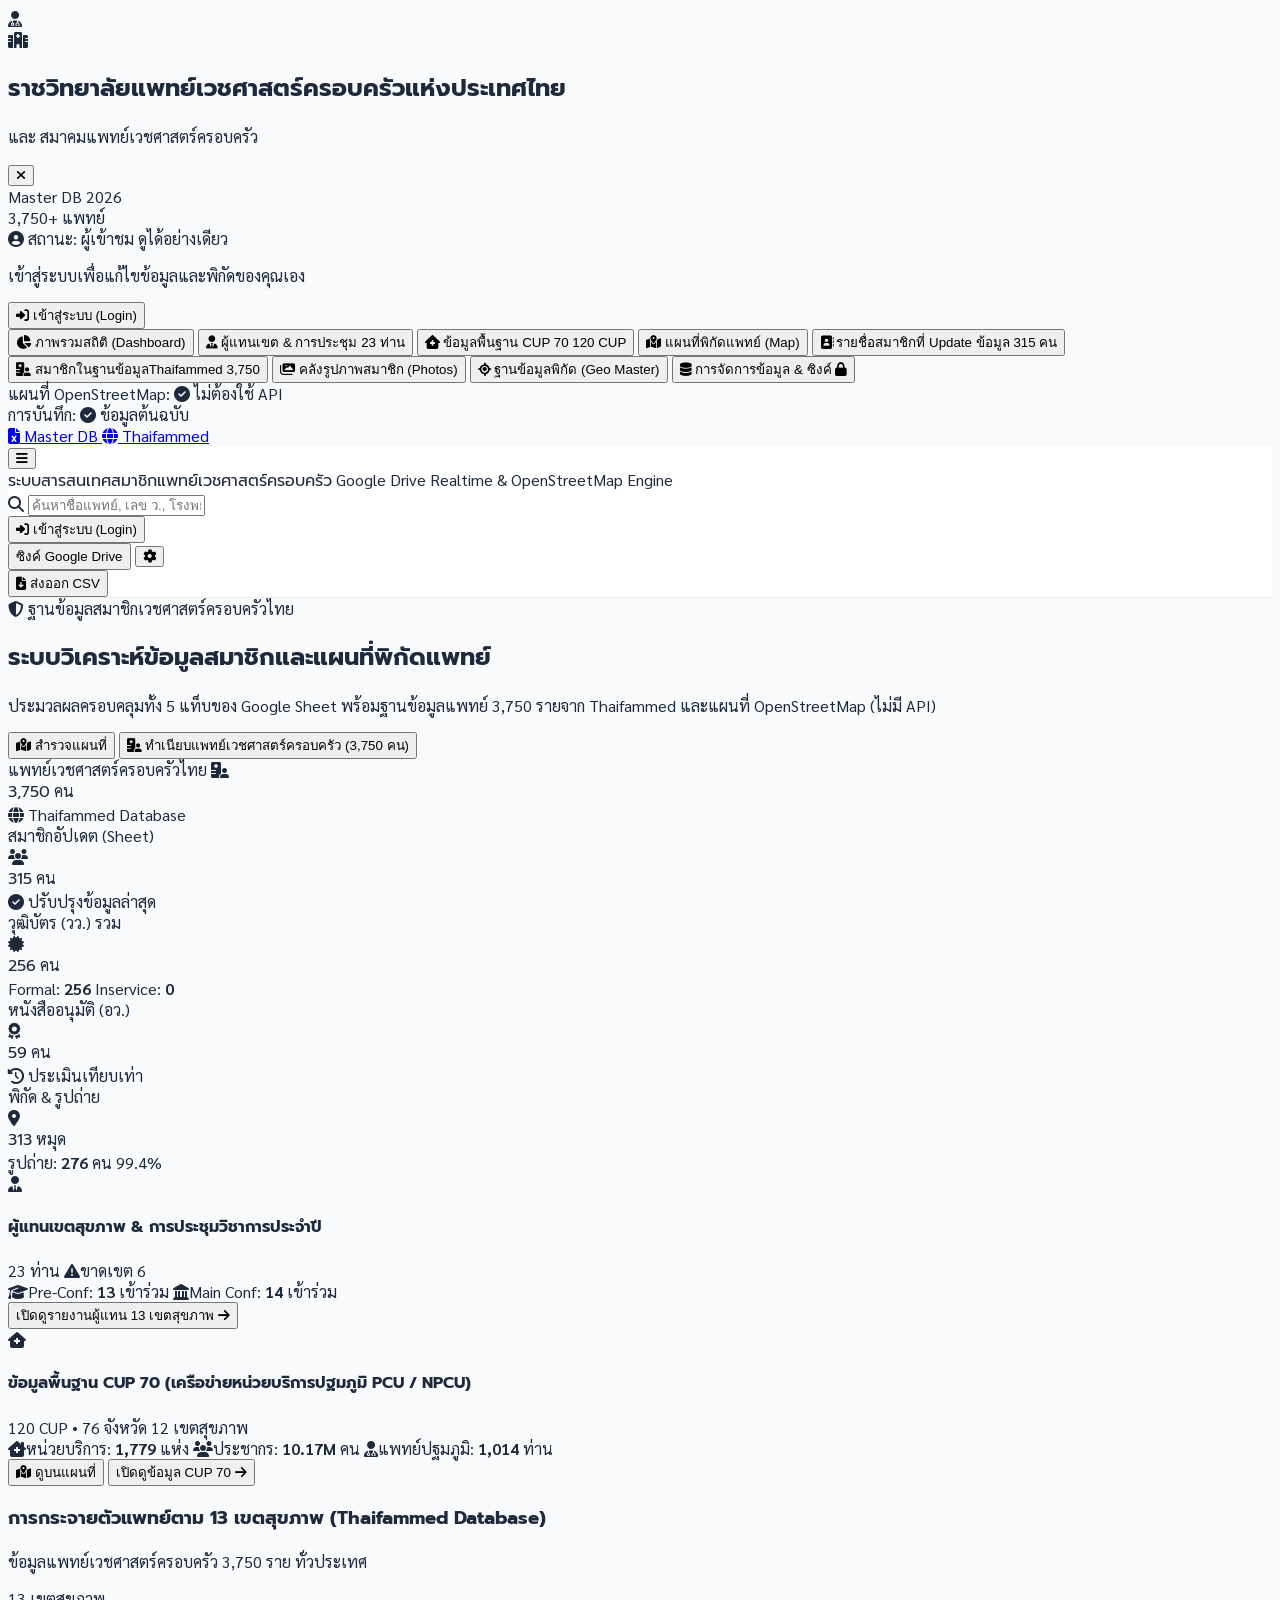
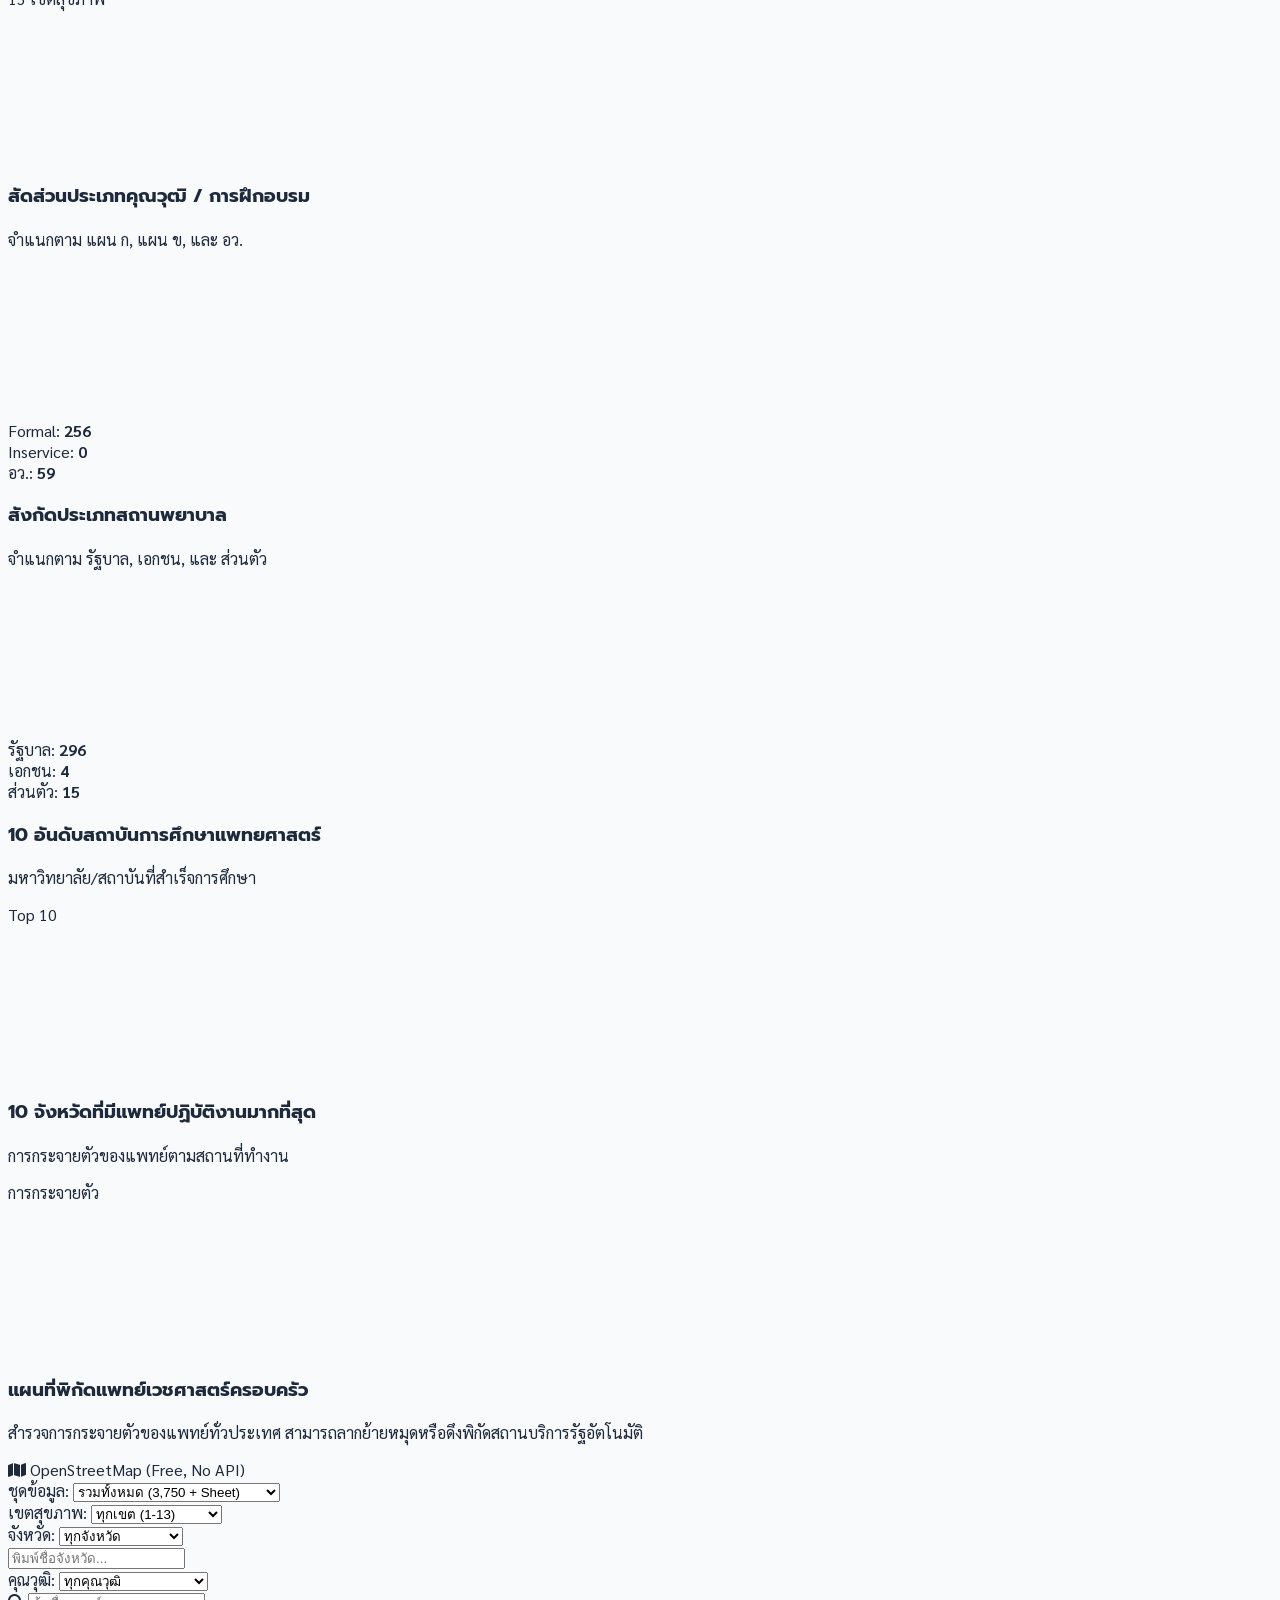
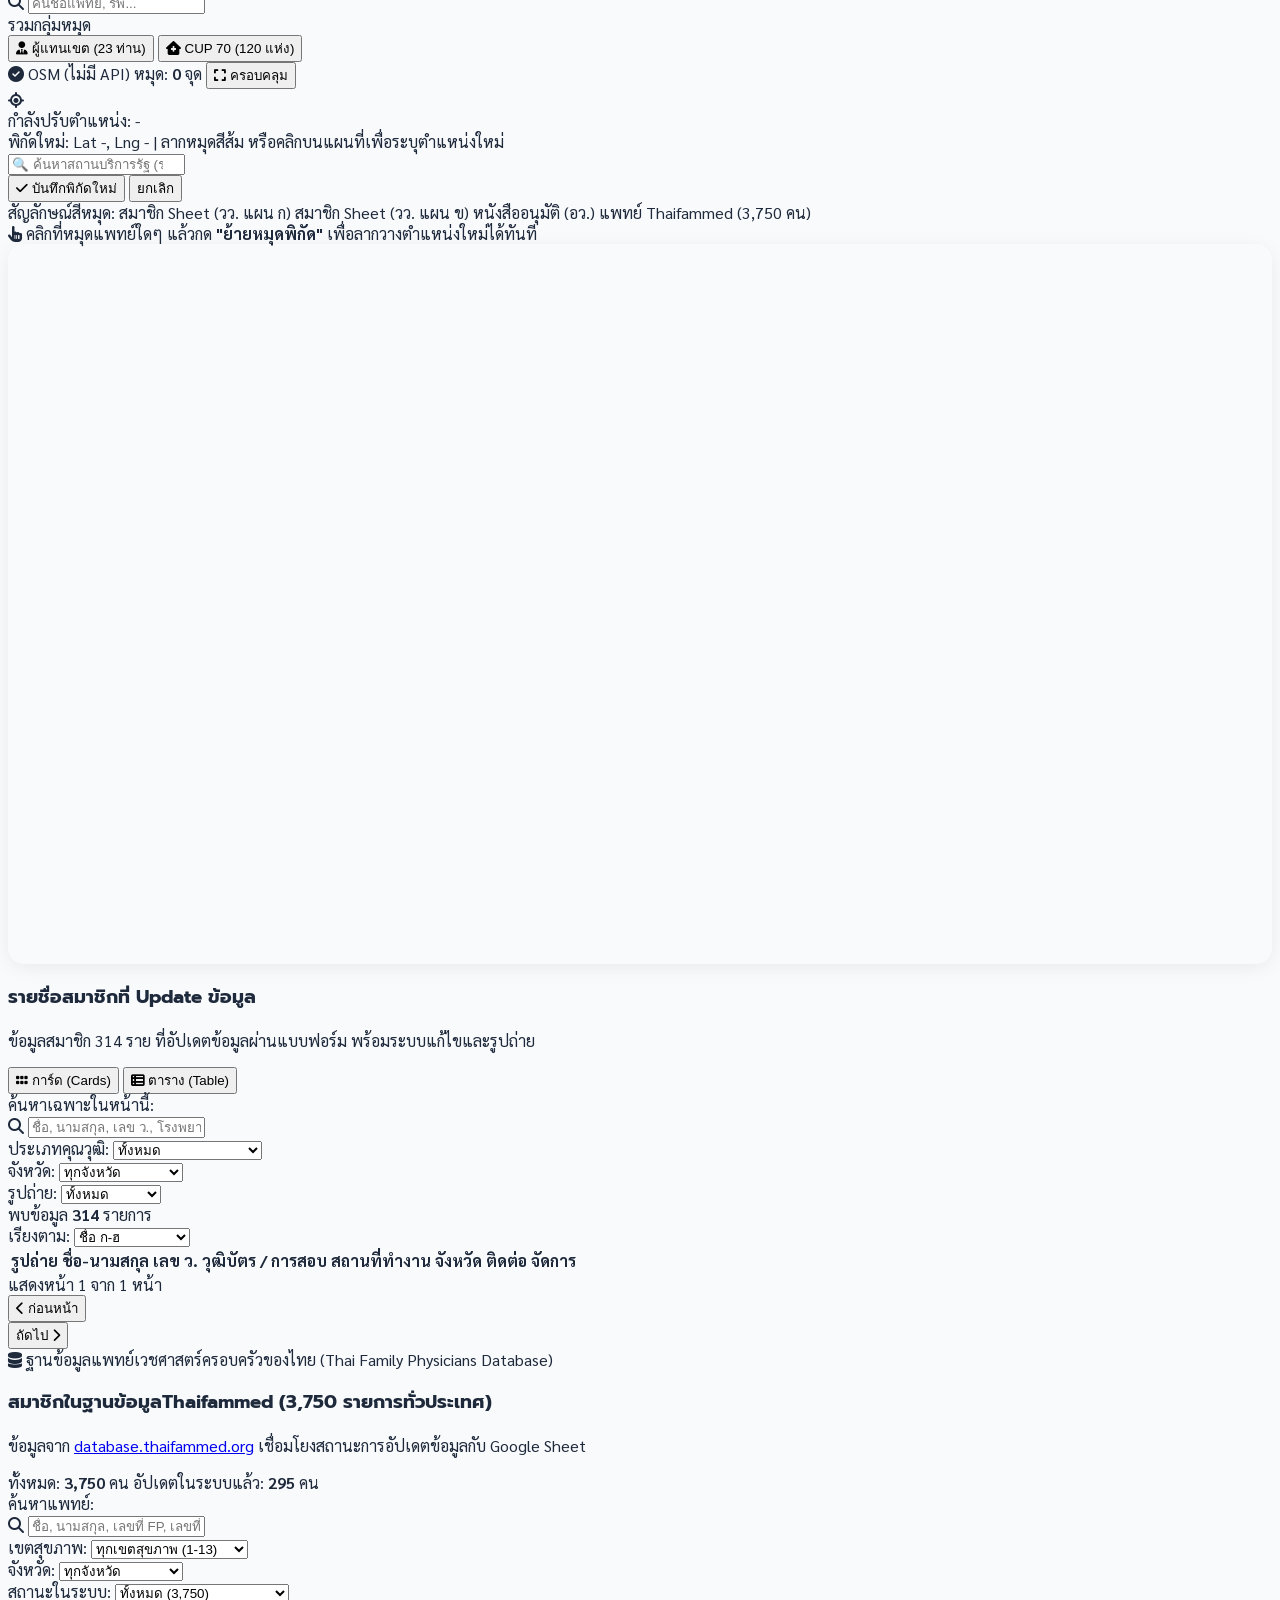
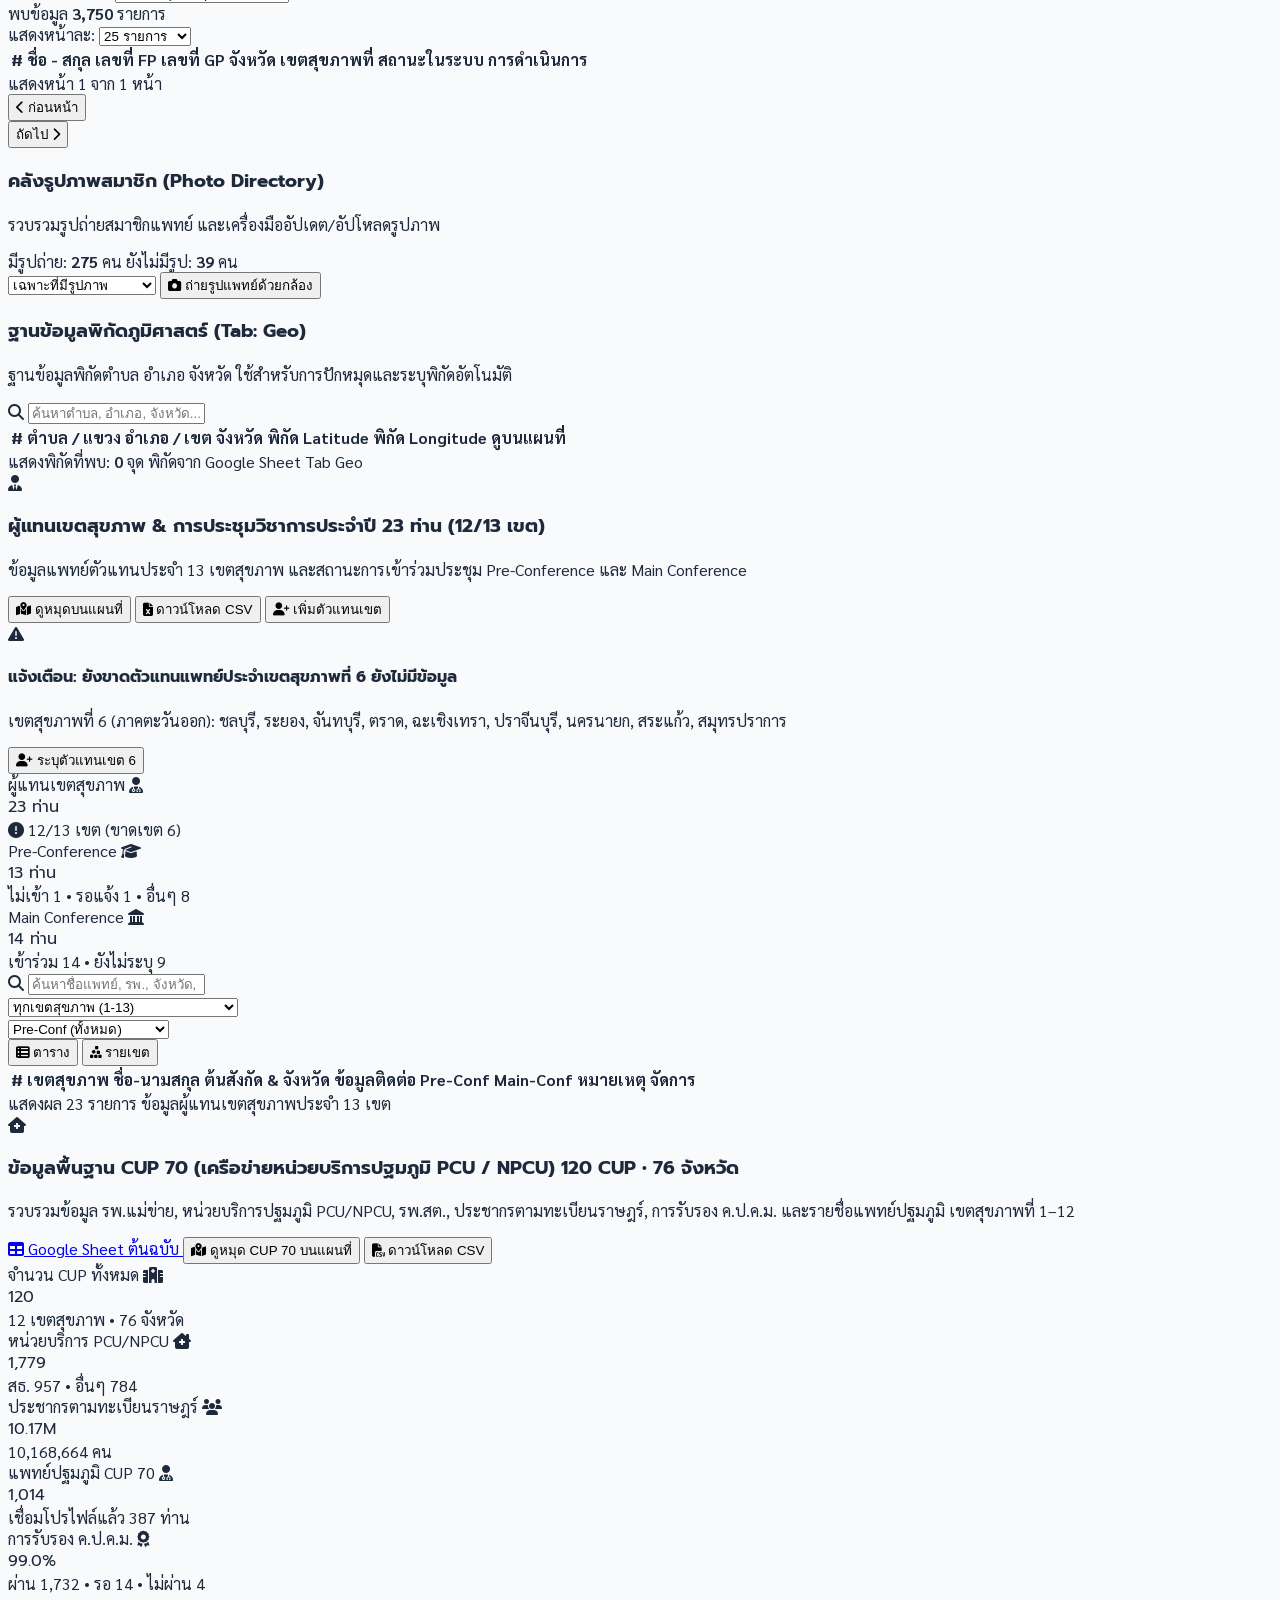
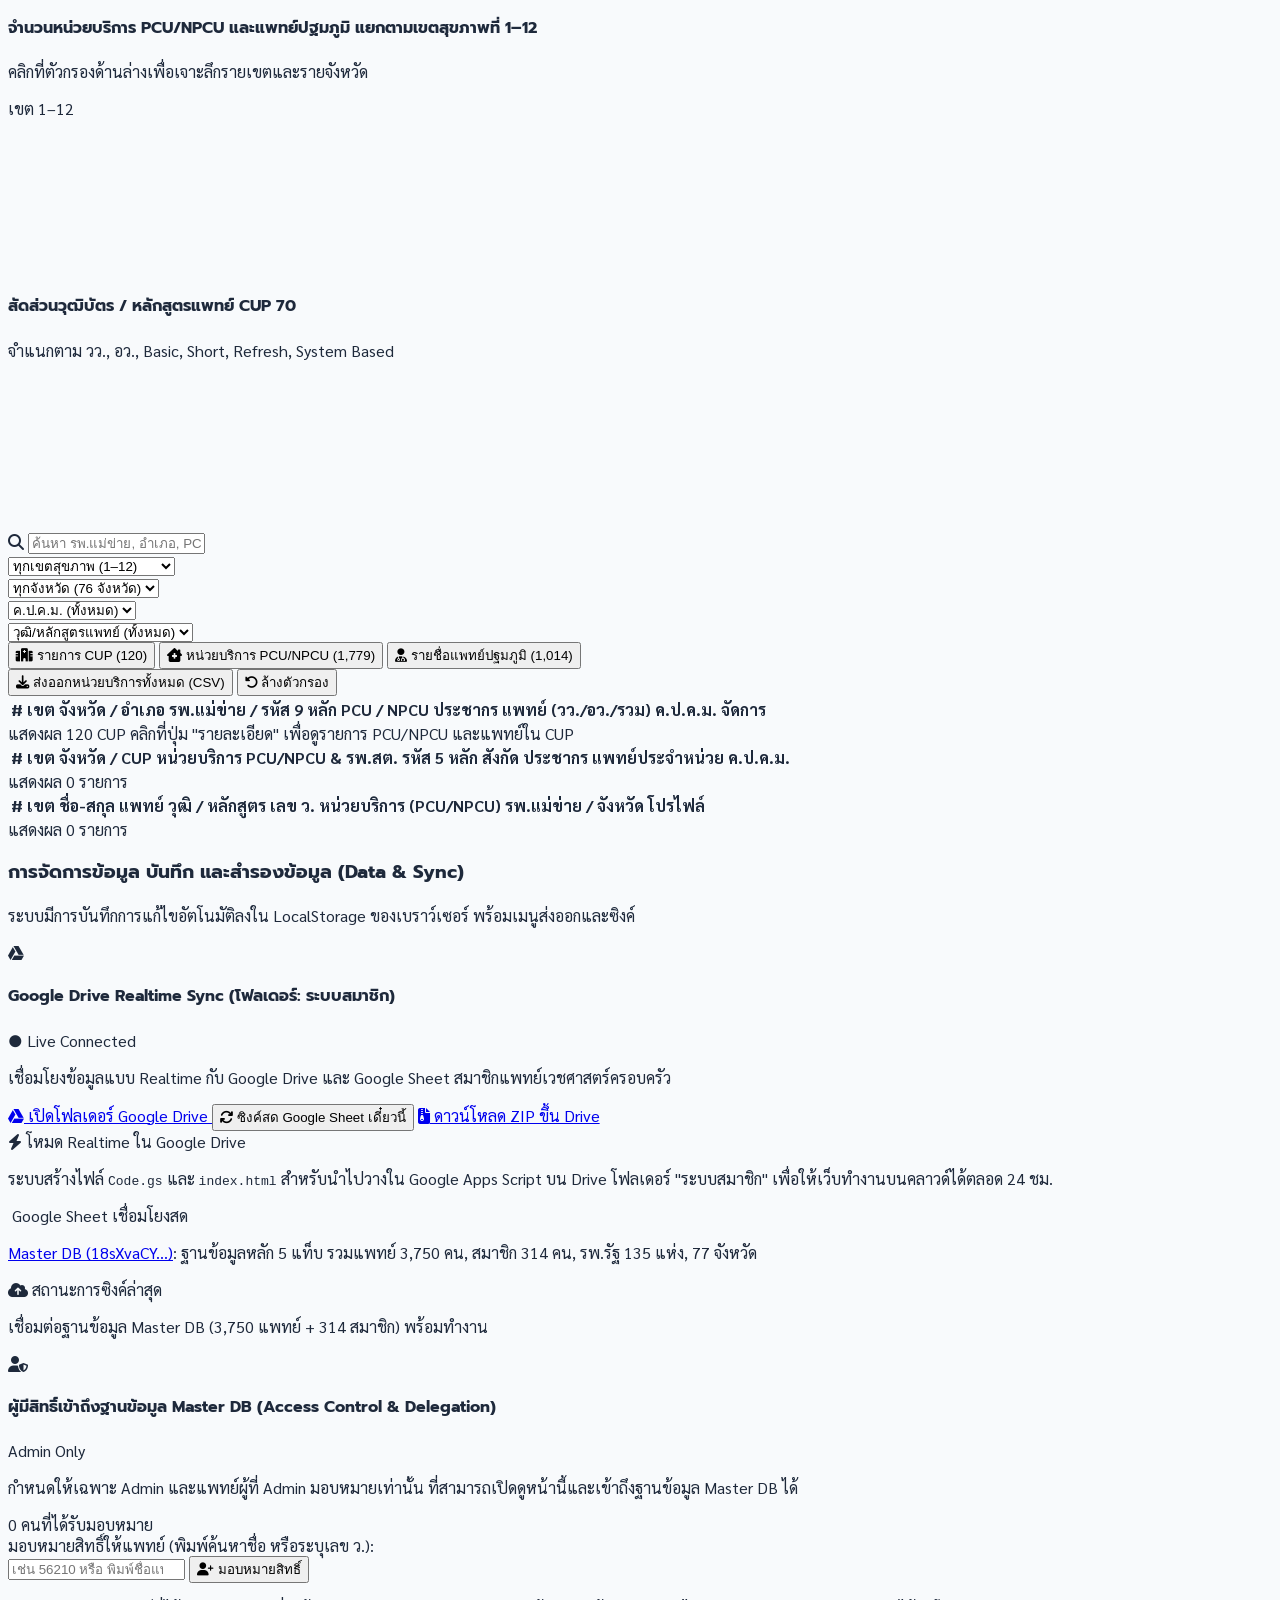
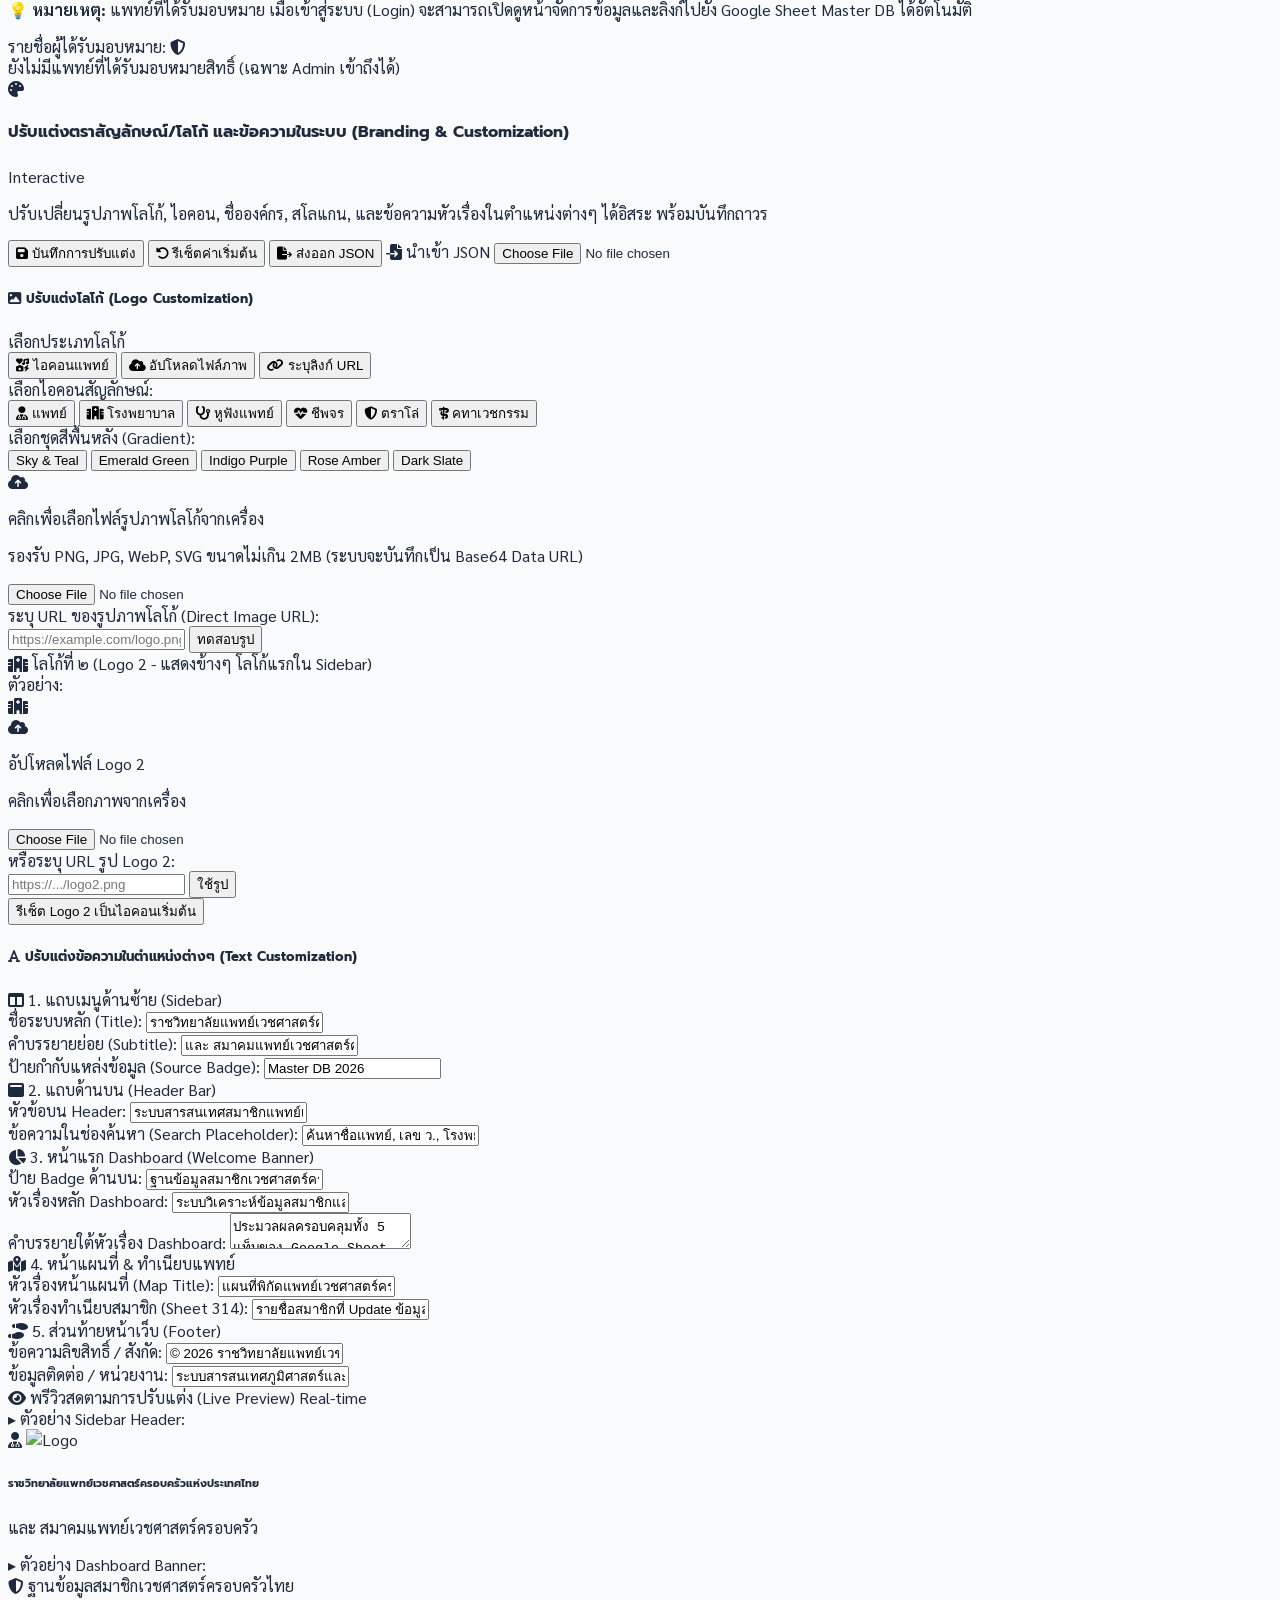
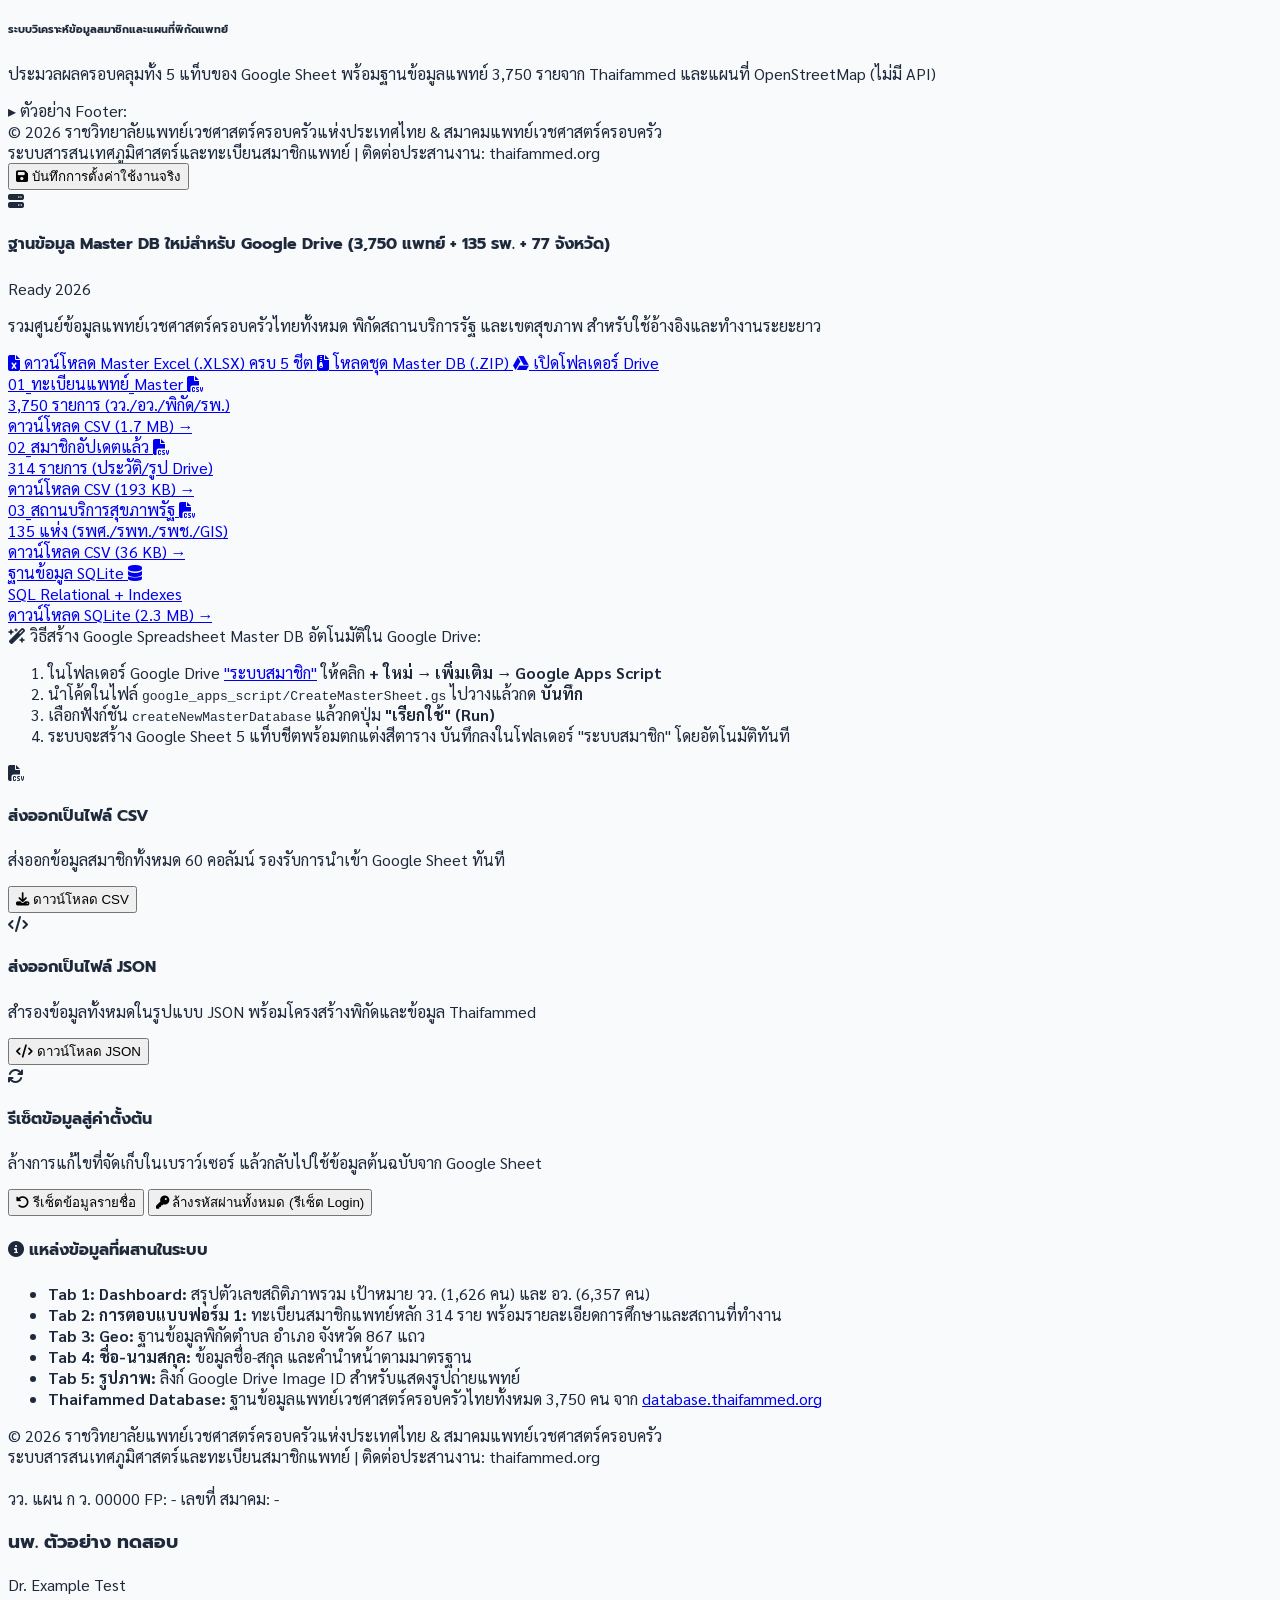
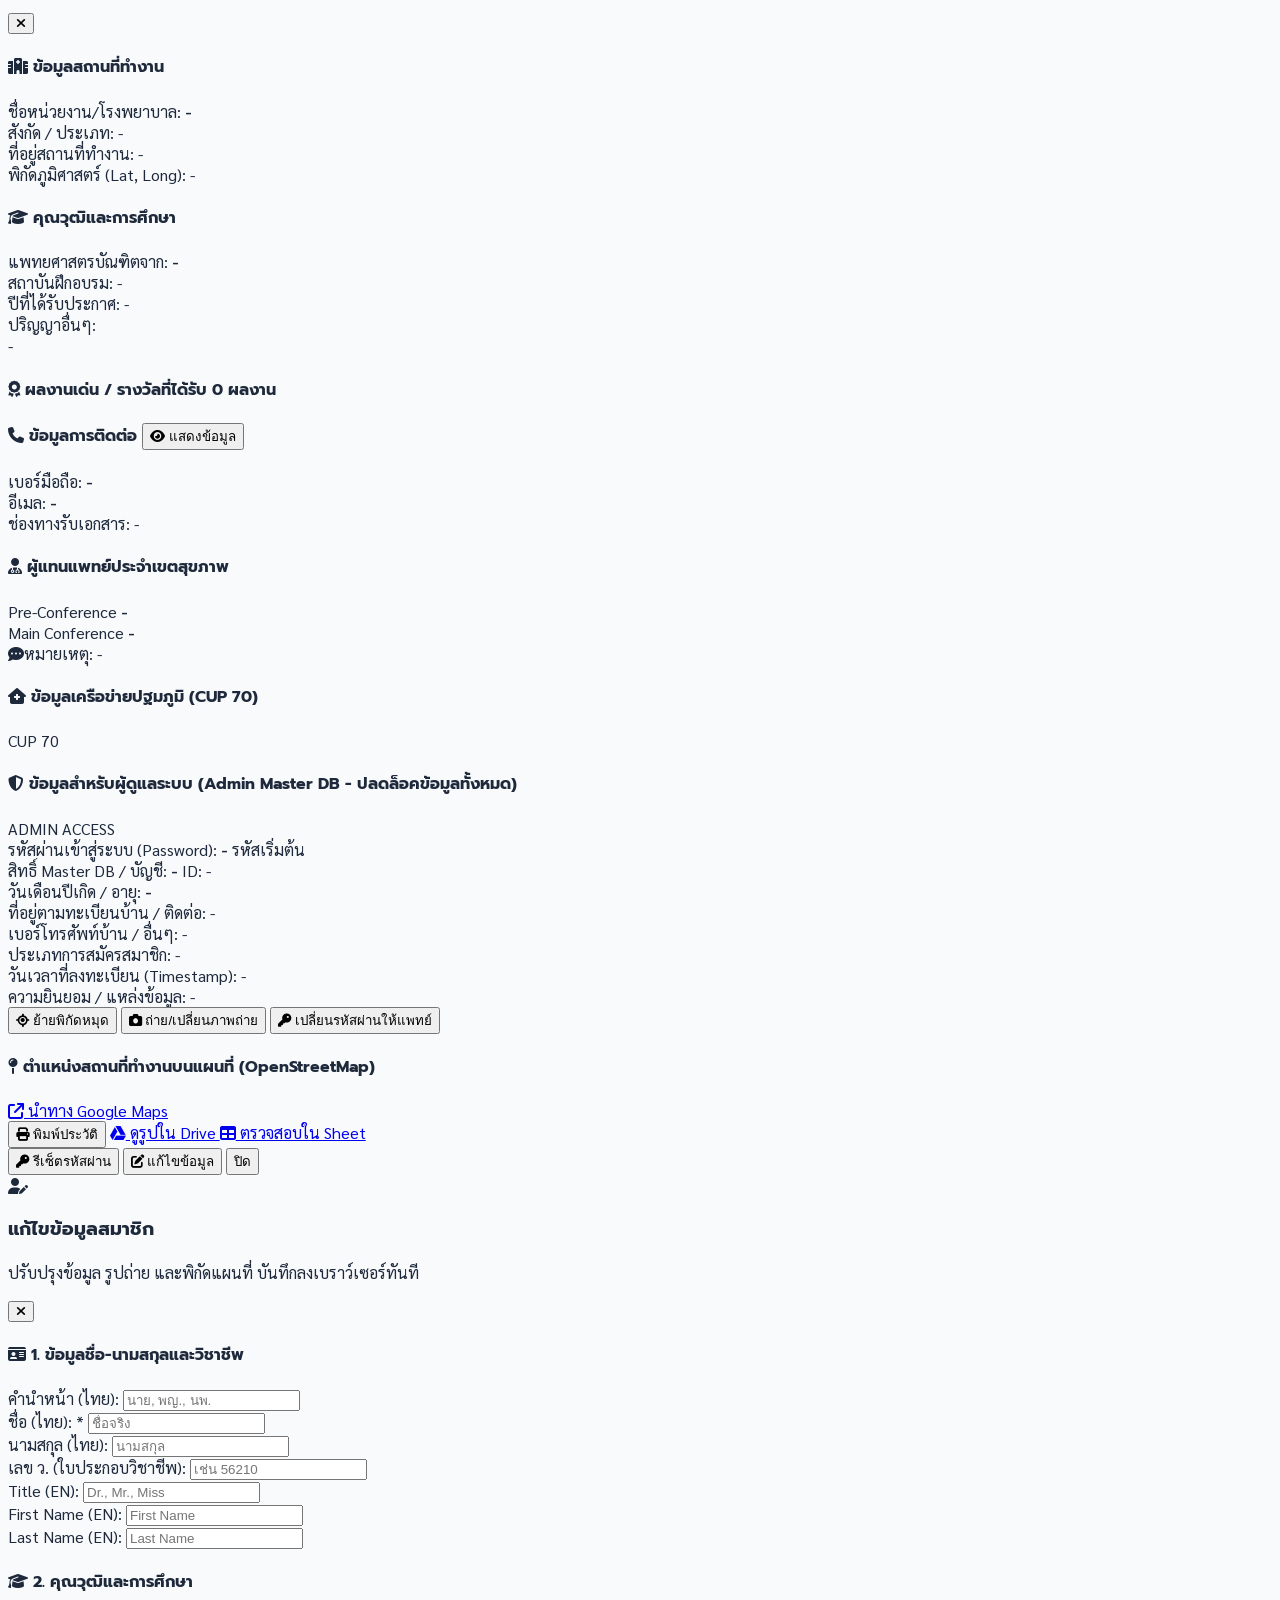
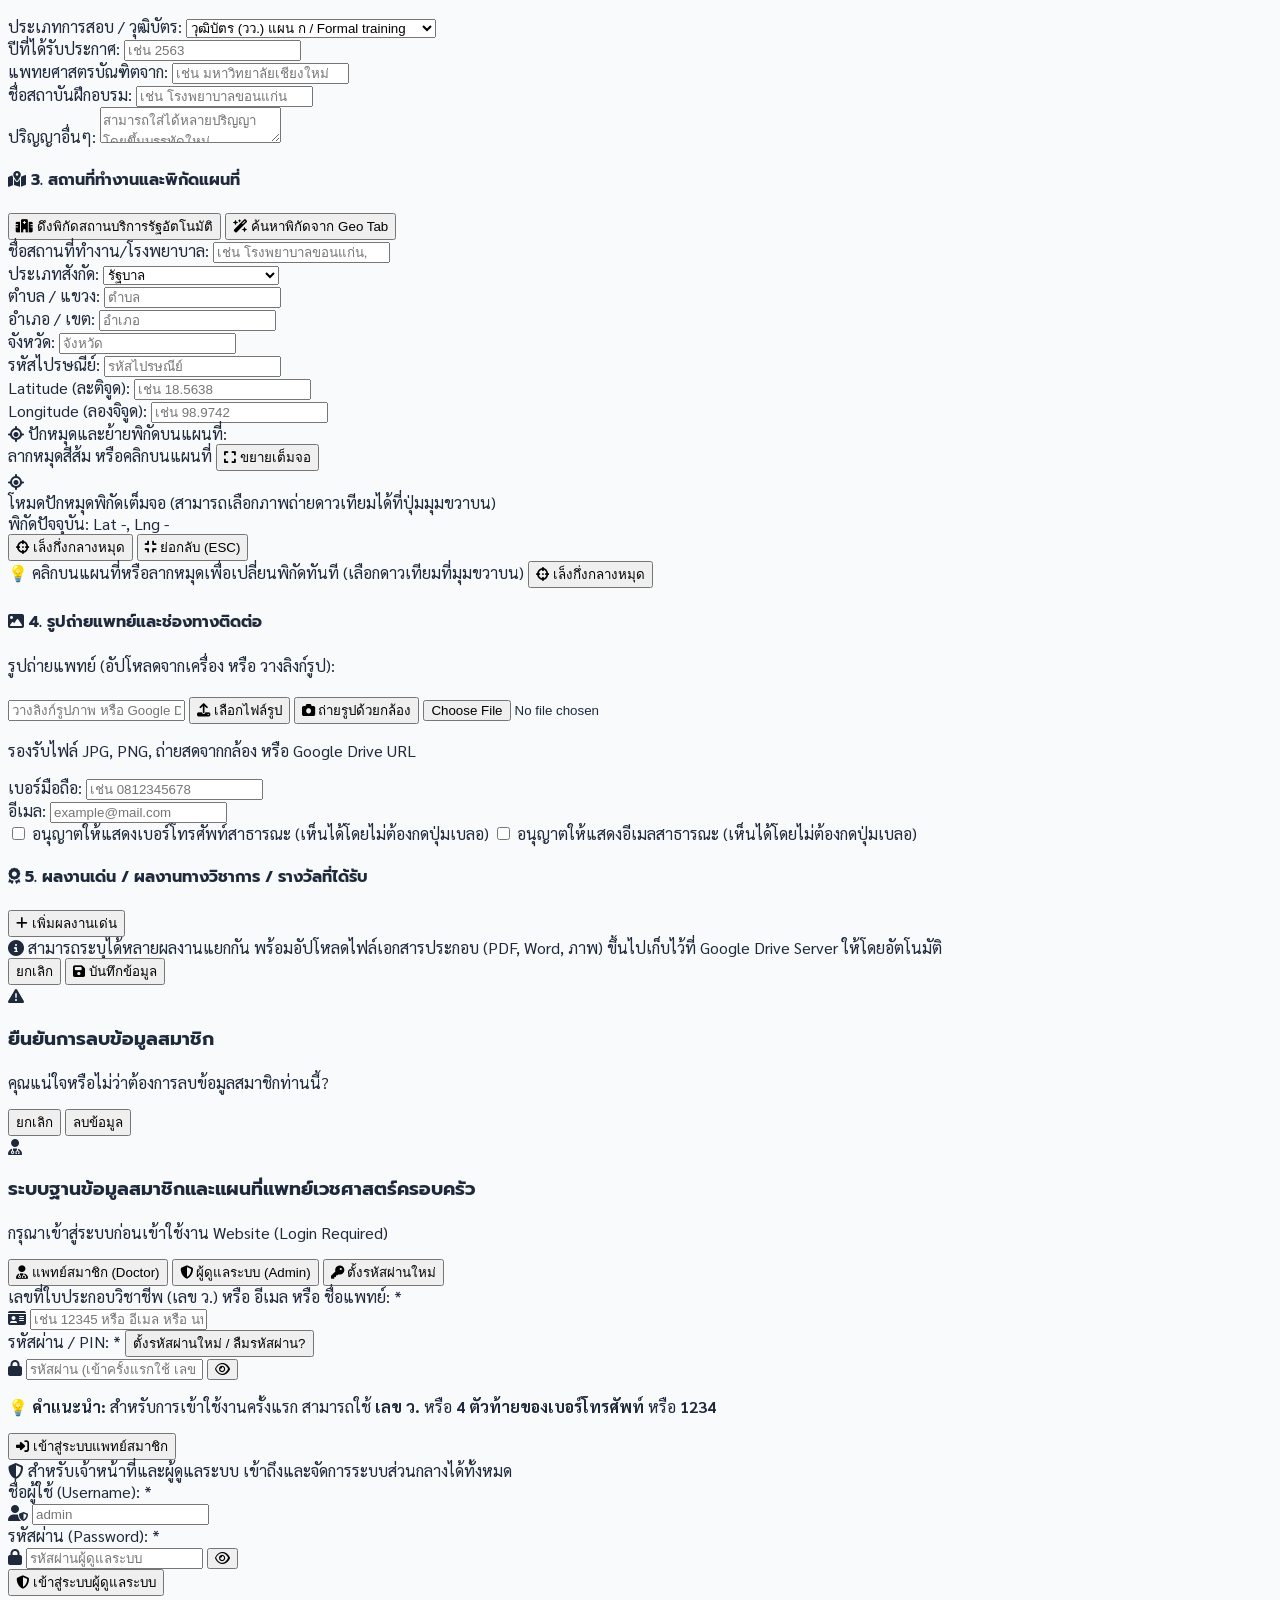
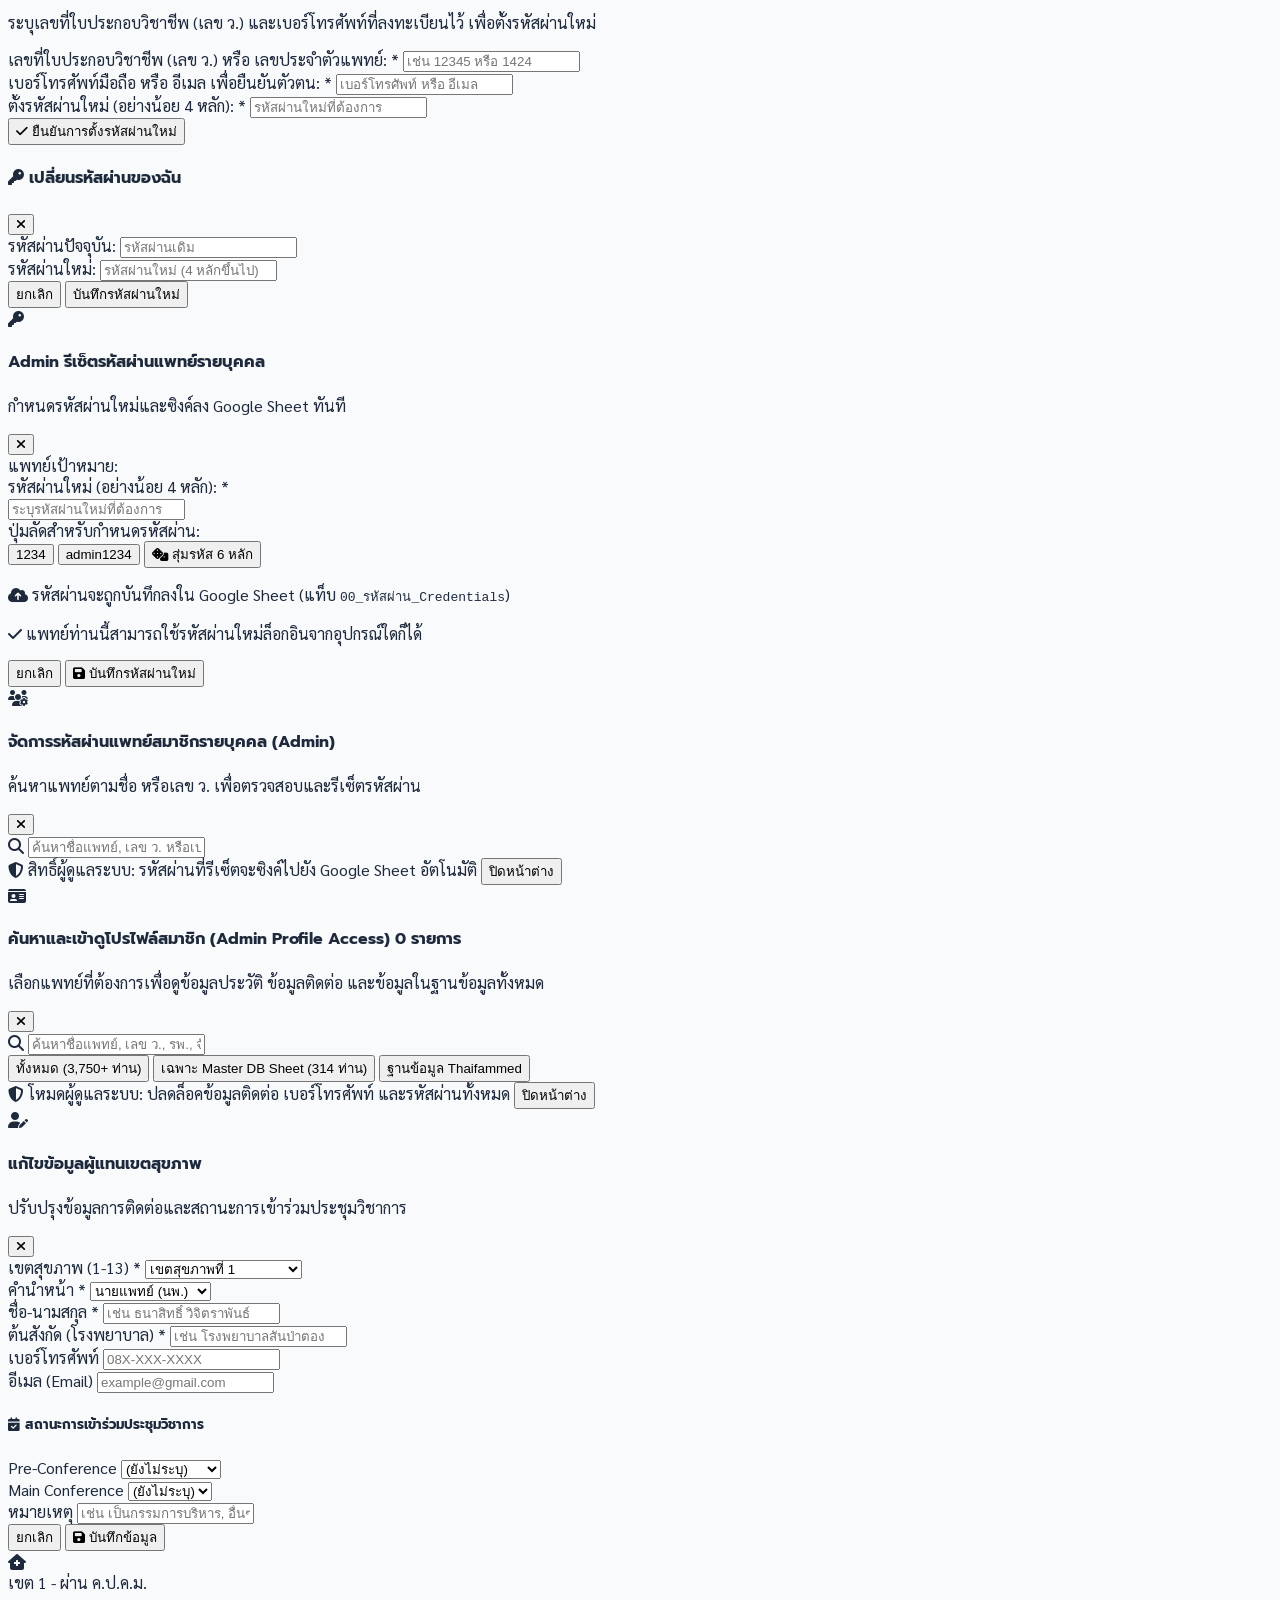
==== commit 576273c8: "feat: Integrate CUP 70 primary care baseline dataset (120 CUPs, 1,779 PCU/NPCU units, 1,014 doctors " ====
--- a/index.html
+++ b/index.html
@@ -108,6 +108,12 @@
             <span id="sidebar-delegates-badge" class="px-1.5 py-0.5 rounded-md bg-amber-950 text-amber-300 text-[10px] font-mono border border-amber-800">23 ท่าน</span>
           </button>
 
+          <button onclick="switchView('cup70')" id="nav-cup70" class="nav-item w-full flex items-center space-x-3 px-3.5 py-2.5 rounded-xl transition text-slate-400 hover:text-white hover:bg-slate-800/70">
+            <i class="fa-solid fa-house-medical w-5 text-center text-base text-emerald-400"></i>
+            <span class="flex-1 text-left">ข้อมูลพื้นฐาน CUP 70</span>
+            <span id="sidebar-cup70-badge" class="px-1.5 py-0.5 rounded-md bg-emerald-950 text-emerald-300 text-[10px] font-mono border border-emerald-800">120 CUP</span>
+          </button>
+
           <button onclick="switchView('map')" id="nav-map" class="nav-item w-full flex items-center space-x-3 px-3.5 py-2.5 rounded-xl transition text-slate-400 hover:text-white hover:bg-slate-800/70">
             <i class="fa-solid fa-map-location-dot w-5 text-center text-base text-teal-400"></i>
             <span>แผนที่พิกัดแพทย์ (Map)</span>
@@ -350,6 +356,37 @@
             </button>
           </div>
 
+          <!-- CUP 70 Nationwide Primary Care Network Quick Banner -->
+          <div class="p-5 rounded-2xl bg-gradient-to-r from-emerald-950 via-teal-950 to-slate-900 text-white border border-emerald-500/30 shadow-md flex flex-col md:flex-row md:items-center justify-between gap-4">
+            <div class="flex items-center gap-3.5">
+              <div class="w-12 h-12 rounded-2xl bg-emerald-500/20 text-emerald-300 border border-emerald-400/30 flex items-center justify-center text-2xl shrink-0 shadow-sm">
+                <i class="fa-solid fa-house-medical"></i>
+              </div>
+              <div>
+                <div class="flex items-center gap-2 flex-wrap">
+                  <h4 class="font-bold text-white text-base font-heading">ข้อมูลพื้นฐาน CUP 70 (เครือข่ายหน่วยบริการปฐมภูมิ PCU / NPCU)</h4>
+                  <span id="dash-cup70-badge" class="px-2 py-0.5 rounded-full bg-emerald-400 text-slate-950 font-bold text-[10px]">120 CUP • 76 จังหวัด</span>
+                  <span class="px-2 py-0.5 rounded-full bg-teal-500/25 text-teal-200 border border-teal-400/30 text-[10px] font-semibold">12 เขตสุขภาพ</span>
+                </div>
+                <div class="text-xs text-slate-300 mt-1 flex items-center gap-3 flex-wrap">
+                  <span><i class="fa-solid fa-clinic-medical text-emerald-400 mr-1"></i>หน่วยบริการ: <strong id="dash-cup70-units">1,779</strong> แห่ง</span>
+                  <span><i class="fa-solid fa-users text-sky-400 mr-1"></i>ประชากร: <strong id="dash-cup70-pop">10.17M</strong> คน</span>
+                  <span><i class="fa-solid fa-user-doctor text-amber-400 mr-1"></i>แพทย์ปฐมภูมิ: <strong id="dash-cup70-docs">1,014</strong> ท่าน</span>
+                </div>
+              </div>
+            </div>
+            <div class="flex items-center gap-2 shrink-0">
+              <button onclick="showCup70OnMap()" class="px-3.5 py-2 bg-white/10 hover:bg-white/20 text-emerald-100 border border-emerald-400/30 font-semibold rounded-xl text-xs transition flex items-center gap-1.5 active:scale-95">
+                <i class="fa-solid fa-map-location-dot"></i>
+                <span>ดูบนแผนที่</span>
+              </button>
+              <button onclick="switchView('cup70')" class="px-4 py-2 bg-gradient-to-r from-emerald-500 to-teal-600 hover:from-emerald-600 hover:to-teal-700 text-white font-bold rounded-xl text-xs transition shadow-md shadow-emerald-500/20 flex items-center justify-center gap-2 active:scale-95">
+                <span>เปิดดูข้อมูล CUP 70</span>
+                <i class="fa-solid fa-arrow-right"></i>
+              </button>
+            </div>
+          </div>
+
           <!-- Charts Row 1: 13 Health Zones (Thaifammed) & Certification (Sheet) -->
           <div class="grid grid-cols-1 lg:grid-cols-3 gap-6">
             <!-- Bar Chart: 13 Health Zones (Thaifammed Data) -->
@@ -472,6 +509,7 @@
                   <select id="map-filter-source" onchange="applyMapFilters()" class="py-1.5 px-3 rounded-xl border-slate-200 bg-emerald-50 text-emerald-900 text-xs focus:ring-emerald-500 font-bold">
                     <option value="sheet">สมาชิก Sheet (314 ราย)</option>
                     <option value="thaifammed">แพทย์ Thaifammed (3,750 ราย)</option>
+                    <option value="cup70">เครือข่าย CUP 70 (120 แห่ง)</option>
                     <option value="all" selected>รวมทั้งหมด (3,750 + Sheet)</option>
                   </select>
                 </div>
@@ -539,6 +577,12 @@
                 <button type="button" id="map-btn-delegates-only" onclick="toggleMapDelegatesOnly()" class="py-1.5 px-3 rounded-xl border border-amber-300 bg-amber-50 hover:bg-amber-100 text-amber-900 font-semibold text-xs flex items-center gap-1.5 transition shadow-2xs">
                   <i class="fa-solid fa-user-tie text-amber-600"></i>
                   <span>ผู้แทนเขต (23 ท่าน)</span>
+                </button>
+
+                <!-- CUP 70 Primary Care Layer Button -->
+                <button type="button" id="map-btn-cup70-only" onclick="toggleMapCup70Only()" class="py-1.5 px-3 rounded-xl border border-emerald-300 bg-emerald-50 hover:bg-emerald-100 text-emerald-900 font-semibold text-xs flex items-center gap-1.5 transition shadow-2xs">
+                  <i class="fa-solid fa-house-medical text-emerald-600"></i>
+                  <span>CUP 70 (120 แห่ง)</span>
                 </button>
               </div>
 
@@ -1103,6 +1147,270 @@
           <!-- Cards View Container (Grouped by Zone) -->
           <div id="delegates-cards-container" class="hidden space-y-4">
             <!-- Populated dynamically via renderZoneDelegatesCards() -->
+          </div>
+
+        </section>
+
+
+        <!-- ================= VIEW 6B: CUP 70 PRIMARY CARE BASELINE DATA ================= -->
+        <section id="view-cup70" class="space-y-5 hidden animate-fade-in">
+
+          <!-- Top Header & Action Controls -->
+          <div class="bg-white rounded-2xl p-5 border border-slate-200/80 shadow-sm flex flex-col lg:flex-row lg:items-center justify-between gap-4">
+            <div class="flex items-center gap-3">
+              <div class="w-11 h-11 rounded-2xl bg-emerald-100 text-emerald-700 flex items-center justify-center text-xl font-bold shadow-xs shrink-0">
+                <i class="fa-solid fa-house-medical"></i>
+              </div>
+              <div>
+                <h3 class="font-bold text-slate-900 text-lg font-heading flex items-center gap-2 flex-wrap">
+                  <span>ข้อมูลพื้นฐาน CUP 70 (เครือข่ายหน่วยบริการปฐมภูมิ PCU / NPCU)</span>
+                  <span id="cup70-header-badge" class="px-2.5 py-0.5 rounded-full bg-emerald-100 text-emerald-800 text-[11px] font-bold border border-emerald-200">120 CUP • 76 จังหวัด</span>
+                </h3>
+                <p class="text-xs text-slate-500 mt-0.5">รวบรวมข้อมูล รพ.แม่ข่าย, หน่วยบริการปฐมภูมิ PCU/NPCU, รพ.สต., ประชากรตามทะเบียนราษฎร์, การรับรอง ค.ป.ค.ม. และรายชื่อแพทย์ปฐมภูมิ เขตสุขภาพที่ 1–12</p>
+              </div>
+            </div>
+
+            <div class="flex items-center flex-wrap gap-2">
+              <a href="https://docs.google.com/spreadsheets/d/15dS9lujvxAScArxnrvxY_xFudgkhrovL-gVx8dadV3c/edit?usp=sharing" target="_blank" class="px-3 py-2 rounded-xl bg-slate-100 hover:bg-slate-200 text-slate-700 border border-slate-200 text-xs font-semibold transition flex items-center gap-1.5">
+                <i class="fa-solid fa-table text-emerald-600"></i> Google Sheet ต้นฉบับ
+              </a>
+              <button type="button" onclick="showCup70OnMap()" class="px-3.5 py-2 rounded-xl bg-teal-50 hover:bg-teal-100 text-teal-800 border border-teal-200 text-xs font-semibold shadow-xs transition active:scale-95 flex items-center gap-1.5">
+                <i class="fa-solid fa-map-location-dot text-teal-600"></i> ดูหมุด CUP 70 บนแผนที่
+              </button>
+              <button type="button" onclick="exportCup70Csv('cups')" class="px-3.5 py-2 rounded-xl bg-emerald-600 hover:bg-emerald-700 text-white text-xs font-semibold shadow-sm transition active:scale-95 flex items-center gap-1.5">
+                <i class="fa-solid fa-file-csv"></i> ดาวน์โหลด CSV
+              </button>
+            </div>
+          </div>
+
+          <!-- KPI Summary Cards (5 Cards) -->
+          <div class="grid grid-cols-2 sm:grid-cols-3 lg:grid-cols-5 gap-3.5">
+            <div class="bg-white rounded-2xl p-4 border border-slate-200/80 shadow-2xs">
+              <div class="flex items-center justify-between mb-1.5">
+                <span class="text-xs text-slate-500 font-medium">จำนวน CUP ทั้งหมด</span>
+                <span class="w-8 h-8 rounded-xl bg-emerald-100 text-emerald-700 flex items-center justify-center text-xs"><i class="fa-solid fa-hospital"></i></span>
+              </div>
+              <div class="text-2xl font-bold text-slate-900 font-heading" id="cup70-kpi-cups">120</div>
+              <div class="text-[11px] text-emerald-700 mt-1" id="cup70-kpi-zones">12 เขตสุขภาพ • 76 จังหวัด</div>
+            </div>
+
+            <div class="bg-white rounded-2xl p-4 border border-slate-200/80 shadow-2xs">
+              <div class="flex items-center justify-between mb-1.5">
+                <span class="text-xs text-slate-500 font-medium">หน่วยบริการ PCU/NPCU</span>
+                <span class="w-8 h-8 rounded-xl bg-teal-100 text-teal-700 flex items-center justify-center text-xs"><i class="fa-solid fa-clinic-medical"></i></span>
+              </div>
+              <div class="text-2xl font-bold text-teal-700 font-heading" id="cup70-kpi-units">1,779</div>
+              <div class="text-[11px] text-slate-500 mt-1 truncate" id="cup70-kpi-aff">สธ. 957 • อื่นๆ 784</div>
+            </div>
+
+            <div class="bg-white rounded-2xl p-4 border border-slate-200/80 shadow-2xs">
+              <div class="flex items-center justify-between mb-1.5">
+                <span class="text-xs text-slate-500 font-medium">ประชากรตามทะเบียนราษฎร์</span>
+                <span class="w-8 h-8 rounded-xl bg-sky-100 text-sky-700 flex items-center justify-center text-xs"><i class="fa-solid fa-users"></i></span>
+              </div>
+              <div class="text-2xl font-bold text-sky-700 font-heading" id="cup70-kpi-pop">10.17M</div>
+              <div class="text-[11px] text-slate-500 mt-1 truncate" id="cup70-kpi-pop-exact">10,168,664 คน</div>
+            </div>
+
+            <div class="bg-white rounded-2xl p-4 border border-slate-200/80 shadow-2xs">
+              <div class="flex items-center justify-between mb-1.5">
+                <span class="text-xs text-slate-500 font-medium">แพทย์ปฐมภูมิ CUP 70</span>
+                <span class="w-8 h-8 rounded-xl bg-amber-100 text-amber-700 flex items-center justify-center text-xs"><i class="fa-solid fa-user-doctor"></i></span>
+              </div>
+              <div class="text-2xl font-bold text-amber-700 font-heading" id="cup70-kpi-docs">1,014</div>
+              <div class="text-[11px] text-slate-500 mt-1 truncate" id="cup70-kpi-docs-matched">เชื่อมโปรไฟล์แล้ว 387 ท่าน</div>
+            </div>
+
+            <div class="bg-white rounded-2xl p-4 border border-slate-200/80 shadow-2xs col-span-2 sm:col-span-1">
+              <div class="flex items-center justify-between mb-1.5">
+                <span class="text-xs text-slate-500 font-medium">การรับรอง ค.ป.ค.ม.</span>
+                <span class="w-8 h-8 rounded-xl bg-indigo-100 text-indigo-700 flex items-center justify-center text-xs"><i class="fa-solid fa-award"></i></span>
+              </div>
+              <div class="text-2xl font-bold text-indigo-700 font-heading" id="cup70-kpi-acc-rate">99.0%</div>
+              <div class="text-[11px] text-slate-500 mt-1 truncate" id="cup70-kpi-acc-detail">ผ่าน 1,732 • รอ 14 • ไม่ผ่าน 4</div>
+            </div>
+          </div>
+
+          <!-- CUP 70 Charts Row -->
+          <div class="grid grid-cols-1 lg:grid-cols-3 gap-5">
+            <div class="bg-white rounded-2xl p-5 border border-slate-200/80 shadow-2xs lg:col-span-2">
+              <div class="flex items-center justify-between mb-3">
+                <div>
+                  <h4 class="font-bold text-slate-900 text-sm font-heading">จำนวนหน่วยบริการ PCU/NPCU และแพทย์ปฐมภูมิ แยกตามเขตสุขภาพที่ 1–12</h4>
+                  <p class="text-[11px] text-slate-400">คลิกที่ตัวกรองด้านล่างเพื่อเจาะลึกรายเขตและรายจังหวัด</p>
+                </div>
+                <span class="text-[11px] px-2.5 py-0.5 rounded-lg bg-emerald-50 text-emerald-700 font-semibold border border-emerald-200">เขต 1–12</span>
+              </div>
+              <div class="relative h-64">
+                <canvas id="chart-cup70-zones"></canvas>
+              </div>
+            </div>
+
+            <div class="bg-white rounded-2xl p-5 border border-slate-200/80 shadow-2xs">
+              <div class="mb-3">
+                <h4 class="font-bold text-slate-900 text-sm font-heading">สัดส่วนวุฒิบัตร / หลักสูตรแพทย์ CUP 70</h4>
+                <p class="text-[11px] text-slate-400">จำแนกตาม วว., อว., Basic, Short, Refresh, System Based</p>
+              </div>
+              <div class="relative h-64 flex items-center justify-center">
+                <canvas id="chart-cup70-certs"></canvas>
+              </div>
+            </div>
+          </div>
+
+          <!-- Filters & Sub-view Switcher -->
+          <div class="bg-white rounded-2xl p-4 border border-slate-200/80 shadow-2xs space-y-3">
+            <div class="grid grid-cols-1 sm:grid-cols-2 lg:grid-cols-6 gap-2.5 text-xs">
+              <div class="relative sm:col-span-2">
+                <i class="fa-solid fa-magnifying-glass absolute left-3.5 top-3 text-slate-400"></i>
+                <input type="text" id="cup70-search" oninput="filterCup70()" placeholder="ค้นหา รพ.แม่ข่าย, อำเภอ, PCU/รพ.สต., รหัส 5/9 หลัก, ชื่อแพทย์, เลข ว...." class="w-full pl-9 pr-3 py-2 rounded-xl border border-slate-200 bg-slate-50 focus:bg-white focus:ring-2 focus:ring-emerald-400 transition text-xs">
+              </div>
+
+              <div>
+                <select id="cup70-filter-zone" onchange="handleCup70ZoneChange()" class="w-full py-2 px-3 rounded-xl border border-slate-200 bg-slate-50 text-xs">
+                  <option value="all">ทุกเขตสุขภาพ (1–12)</option>
+                  <option value="1">เขต 1 (ภาคเหนือบน)</option>
+                  <option value="2">เขต 2 (ภาคเหนือล่าง)</option>
+                  <option value="3">เขต 3 (ภาคกลางตอนบน)</option>
+                  <option value="4">เขต 4 (ภาคกลาง)</option>
+                  <option value="5">เขต 5 (ภาคตะวันตก)</option>
+                  <option value="6">เขต 6 (ภาคตะวันออก)</option>
+                  <option value="7">เขต 7 (ร้อยแก่นสารสินธุ์)</option>
+                  <option value="8">เขต 8 (อุดร/อีสานบน)</option>
+                  <option value="9">เขต 9 (นครชัยบุรินทร์)</option>
+                  <option value="10">เขต 10 (อุบล/อีสานล่าง)</option>
+                  <option value="11">เขต 11 (ภาคใต้ตอนบน)</option>
+                  <option value="12">เขต 12 (ภาคใต้ตอนล่าง)</option>
+                </select>
+              </div>
+
+              <div>
+                <select id="cup70-filter-province" onchange="filterCup70()" class="w-full py-2 px-3 rounded-xl border border-slate-200 bg-slate-50 text-xs">
+                  <option value="all">ทุกจังหวัด (76 จังหวัด)</option>
+                </select>
+              </div>
+
+              <div>
+                <select id="cup70-filter-acc" onchange="filterCup70()" class="w-full py-2 px-3 rounded-xl border border-slate-200 bg-slate-50 text-xs">
+                  <option value="all">ค.ป.ค.ม. (ทั้งหมด)</option>
+                  <option value="ผ่าน">ผ่านการรับรอง</option>
+                  <option value="รอประเมิน">รอประเมิน</option>
+                  <option value="ไม่ผ่าน">ไม่ผ่าน</option>
+                </select>
+              </div>
+
+              <div>
+                <select id="cup70-filter-cert" onchange="filterCup70()" class="w-full py-2 px-3 rounded-xl border border-slate-200 bg-slate-50 text-xs">
+                  <option value="all">วุฒิ/หลักสูตรแพทย์ (ทั้งหมด)</option>
+                  <option value="วว.">วว. เวชศาสตร์ครอบครัว</option>
+                  <option value="อว.">อว. เวชศาสตร์ครอบครัว</option>
+                  <option value="Basic Course">Basic Course</option>
+                  <option value="Short Course">Short Course</option>
+                  <option value="Refresh Course">Refresh Course</option>
+                  <option value="System Based">System Based</option>
+                </select>
+              </div>
+            </div>
+
+            <!-- 3-Tab Sub-view Switcher -->
+            <div class="flex flex-wrap items-center justify-between gap-2 pt-2 border-t border-slate-100">
+              <div class="inline-flex items-center gap-1 bg-slate-100 p-1 rounded-xl text-xs">
+                <button type="button" id="btn-cup70-tab-cups" onclick="switchCup70Tab('cups')" class="py-1.5 px-3.5 rounded-lg bg-white text-emerald-800 font-bold shadow-2xs transition flex items-center gap-1.5">
+                  <i class="fa-solid fa-hospital"></i> รายการ CUP (<span id="cup70-tab-count-cups">120</span>)
+                </button>
+                <button type="button" id="btn-cup70-tab-units" onclick="switchCup70Tab('units')" class="py-1.5 px-3.5 rounded-lg text-slate-600 hover:text-slate-900 font-medium transition flex items-center gap-1.5">
+                  <i class="fa-solid fa-clinic-medical"></i> หน่วยบริการ PCU/NPCU (<span id="cup70-tab-count-units">1,779</span>)
+                </button>
+                <button type="button" id="btn-cup70-tab-doctors" onclick="switchCup70Tab('doctors')" class="py-1.5 px-3.5 rounded-lg text-slate-600 hover:text-slate-900 font-medium transition flex items-center gap-1.5">
+                  <i class="fa-solid fa-user-doctor"></i> รายชื่อแพทย์ปฐมภูมิ (<span id="cup70-tab-count-doctors">1,014</span>)
+                </button>
+              </div>
+
+              <div class="flex items-center gap-2 text-xs">
+                <button type="button" onclick="exportCup70Csv('units')" class="px-3 py-1.5 rounded-lg bg-teal-50 hover:bg-teal-100 text-teal-800 border border-teal-200 font-medium transition flex items-center gap-1">
+                  <i class="fa-solid fa-download text-[10px]"></i> ส่งออกหน่วยบริการทั้งหมด (CSV)
+                </button>
+                <button type="button" onclick="resetCup70Filters()" class="px-3 py-1.5 rounded-lg bg-slate-100 hover:bg-slate-200 text-slate-600 font-medium transition">
+                  <i class="fa-solid fa-rotate-left mr-1"></i> ล้างตัวกรอง
+                </button>
+              </div>
+            </div>
+          </div>
+
+          <!-- TAB 1: CUP SUMMARY TABLE -->
+          <div id="cup70-panel-cups" class="bg-white rounded-2xl border border-slate-200/80 shadow-sm overflow-hidden">
+            <div class="overflow-x-auto">
+              <table class="w-full text-left text-xs text-slate-600">
+                <thead class="bg-slate-100/80 text-slate-700 font-semibold border-b border-slate-200 text-[11px]">
+                  <tr>
+                    <th class="py-3 px-3 text-center w-12">#</th>
+                    <th class="py-3 px-3 text-center w-20">เขต</th>
+                    <th class="py-3 px-4 min-w-[140px]">จังหวัด / อำเภอ</th>
+                    <th class="py-3 px-4 min-w-[210px]">รพ.แม่ข่าย / รหัส 9 หลัก</th>
+                    <th class="py-3 px-3 text-center min-w-[120px]">PCU / NPCU</th>
+                    <th class="py-3 px-3 text-right min-w-[100px]">ประชากร</th>
+                    <th class="py-3 px-3 text-center min-w-[120px]">แพทย์ (วว./อว./รวม)</th>
+                    <th class="py-3 px-3 text-center min-w-[95px]">ค.ป.ค.ม.</th>
+                    <th class="py-3 px-3 text-center w-28">จัดการ</th>
+                  </tr>
+                </thead>
+                <tbody id="cup70-cups-tbody" class="divide-y divide-slate-100"></tbody>
+              </table>
+            </div>
+            <div class="p-3 bg-slate-50 border-t border-slate-100 text-xs text-slate-500 flex items-center justify-between">
+              <span id="cup70-cups-footer-count">แสดงผล 120 CUP</span>
+              <span class="text-slate-400">คลิกที่ปุ่ม "รายละเอียด" เพื่อดูรายการ PCU/NPCU และแพทย์ใน CUP</span>
+            </div>
+          </div>
+
+          <!-- TAB 2: PCU / NPCU UNITS TABLE -->
+          <div id="cup70-panel-units" class="bg-white rounded-2xl border border-slate-200/80 shadow-sm overflow-hidden hidden">
+            <div class="overflow-x-auto">
+              <table class="w-full text-left text-xs text-slate-600">
+                <thead class="bg-slate-100/80 text-slate-700 font-semibold border-b border-slate-200 text-[11px]">
+                  <tr>
+                    <th class="py-3 px-3 text-center w-12">#</th>
+                    <th class="py-3 px-3 text-center w-16">เขต</th>
+                    <th class="py-3 px-3 min-w-[130px]">จังหวัด / CUP</th>
+                    <th class="py-3 px-4 min-w-[200px]">หน่วยบริการ PCU/NPCU & รพ.สต.</th>
+                    <th class="py-3 px-3 text-center w-24">รหัส 5 หลัก</th>
+                    <th class="py-3 px-3 min-w-[115px]">สังกัด</th>
+                    <th class="py-3 px-3 text-right w-24">ประชากร</th>
+                    <th class="py-3 px-3 min-w-[175px]">แพทย์ประจำหน่วย</th>
+                    <th class="py-3 px-3 text-center w-20">ค.ป.ค.ม.</th>
+                  </tr>
+                </thead>
+                <tbody id="cup70-units-tbody" class="divide-y divide-slate-100"></tbody>
+              </table>
+            </div>
+            <div class="p-3 bg-slate-50 border-t border-slate-100 text-xs text-slate-500 flex flex-wrap items-center justify-between gap-2">
+              <span id="cup70-units-footer-count">แสดงผล 0 รายการ</span>
+              <div id="cup70-units-pagination" class="flex items-center gap-1.5"></div>
+            </div>
+          </div>
+
+          <!-- TAB 3: PRIMARY CARE DOCTORS TABLE -->
+          <div id="cup70-panel-doctors" class="bg-white rounded-2xl border border-slate-200/80 shadow-sm overflow-hidden hidden">
+            <div class="overflow-x-auto">
+              <table class="w-full text-left text-xs text-slate-600">
+                <thead class="bg-slate-100/80 text-slate-700 font-semibold border-b border-slate-200 text-[11px]">
+                  <tr>
+                    <th class="py-3 px-3 text-center w-12">#</th>
+                    <th class="py-3 px-3 text-center w-16">เขต</th>
+                    <th class="py-3 px-4 min-w-[190px]">ชื่อ-สกุล แพทย์</th>
+                    <th class="py-3 px-3 text-center w-28">วุฒิ / หลักสูตร</th>
+                    <th class="py-3 px-3 text-center w-24">เลข ว.</th>
+                    <th class="py-3 px-4 min-w-[190px]">หน่วยบริการ (PCU/NPCU)</th>
+                    <th class="py-3 px-4 min-w-[170px]">รพ.แม่ข่าย / จังหวัด</th>
+                    <th class="py-3 px-3 text-center w-24">โปรไฟล์</th>
+                  </tr>
+                </thead>
+                <tbody id="cup70-doctors-tbody" class="divide-y divide-slate-100"></tbody>
+              </table>
+            </div>
+            <div class="p-3 bg-slate-50 border-t border-slate-100 text-xs text-slate-500 flex flex-wrap items-center justify-between gap-2">
+              <span id="cup70-doctors-footer-count">แสดงผล 0 รายการ</span>
+              <div id="cup70-doctors-pagination" class="flex items-center gap-1.5"></div>
+            </div>
           </div>
 
         </section>
@@ -1847,6 +2155,18 @@
           </div>
         </div>
 
+        <!-- CUP 70 Primary Care Assignment Section -->
+        <div id="detail-cup70-section" class="p-4 rounded-2xl bg-gradient-to-br from-emerald-50 to-teal-50 border border-emerald-300 space-y-2.5 hidden">
+          <div class="flex items-center justify-between border-b border-emerald-200 pb-2">
+            <h4 class="font-bold text-emerald-950 text-sm flex items-center gap-2">
+              <i class="fa-solid fa-house-medical text-emerald-600"></i>
+              <span>ข้อมูลเครือข่ายปฐมภูมิ (CUP 70)</span>
+            </h4>
+            <span class="px-2 py-0.5 rounded-full bg-emerald-200 text-emerald-900 font-bold text-[10px]">CUP 70</span>
+          </div>
+          <div id="detail-cup70-list" class="space-y-2 text-[11px]"></div>
+        </div>
+
         <!-- Admin Master Data & Credentials Panel (Exclusive for Admin - ดูได้ทุกอย่าง) -->
         <div id="detail-admin-panel" class="hidden p-4 rounded-2xl bg-indigo-50/70 border-2 border-indigo-200/90 space-y-3 relative">
           <div class="flex items-center justify-between border-b border-indigo-200/80 pb-2.5">
@@ -2701,6 +3021,121 @@
           </button>
         </div>
       </form>
+    </div>
+  </div>
+
+
+  <!-- 6B. CUP 70 DETAIL MODAL -->
+  <div id="cupDetailModal" class="fixed inset-0 bg-slate-900/65 backdrop-blur-sm z-50 flex items-center justify-center p-4 hidden">
+    <div class="bg-white w-full max-w-4xl rounded-3xl shadow-2xl border border-slate-100 overflow-hidden flex flex-col max-h-[92vh] animate-fade-in">
+      <!-- Modal Header -->
+      <div class="bg-gradient-to-r from-emerald-950 via-teal-900 to-slate-900 text-white p-5 flex items-start justify-between gap-3 shrink-0">
+        <div class="flex items-center gap-3.5 min-w-0">
+          <div class="w-12 h-12 rounded-2xl bg-emerald-500/20 border border-emerald-400/30 text-emerald-300 flex items-center justify-center text-2xl shrink-0">
+            <i class="fa-solid fa-house-medical"></i>
+          </div>
+          <div class="min-w-0">
+            <div class="flex items-center gap-2 flex-wrap">
+              <span id="cup-modal-zone-badge" class="px-2 py-0.5 rounded-md bg-emerald-400 text-slate-950 font-bold text-[10px]">เขต 1</span>
+              <span id="cup-modal-code9" class="px-2 py-0.5 rounded-md bg-white/10 text-emerald-200 font-mono text-[10px]">-</span>
+              <span id="cup-modal-acc-badge" class="px-2 py-0.5 rounded-md bg-emerald-500/30 text-emerald-100 font-bold text-[10px]">ผ่าน ค.ป.ค.ม.</span>
+            </div>
+            <h3 id="cup-modal-hospital" class="font-bold text-lg font-heading text-white truncate mt-1">โรงพยาบาลแม่ข่าย</h3>
+            <p id="cup-modal-location" class="text-xs text-teal-200">อำเภอ • จังหวัด</p>
+          </div>
+        </div>
+        <div class="flex items-center gap-2 shrink-0">
+          <button type="button" id="cup-modal-map-btn" class="px-3 py-1.5 rounded-xl bg-white/15 hover:bg-white/25 text-white text-xs font-semibold transition flex items-center gap-1.5">
+            <i class="fa-solid fa-location-dot text-emerald-300"></i> ดูพิกัดแผนที่
+          </button>
+          <button type="button" onclick="closeModal('cupDetailModal')" class="text-slate-300 hover:text-white p-2 rounded-xl hover:bg-white/10 transition">
+            <i class="fa-solid fa-xmark text-lg"></i>
+          </button>
+        </div>
+      </div>
+
+      <!-- Modal Scrollable Body -->
+      <div class="p-5 overflow-y-auto space-y-5 text-xs">
+        <!-- Quick KPI Strip -->
+        <div class="grid grid-cols-2 sm:grid-cols-4 gap-3">
+          <div class="p-3 rounded-2xl bg-emerald-50 border border-emerald-200">
+            <div class="text-[10px] text-emerald-700 font-medium">หน่วยบริการขึ้นทะเบียน</div>
+            <div id="cup-modal-units-summary" class="text-lg font-bold text-emerald-950 font-heading mt-0.5">-</div>
+            <div id="cup-modal-units-sub" class="text-[10px] text-emerald-700">PCU - • NPCU -</div>
+          </div>
+          <div class="p-3 rounded-2xl bg-sky-50 border border-sky-200">
+            <div class="text-[10px] text-sky-700 font-medium">ประชากรตามทะเบียนราษฎร์</div>
+            <div id="cup-modal-pop" class="text-lg font-bold text-sky-950 font-heading mt-0.5">-</div>
+            <div class="text-[10px] text-sky-700">คน (รวมทุกหน่วยใน CUP)</div>
+          </div>
+          <div class="p-3 rounded-2xl bg-amber-50 border border-amber-200">
+            <div class="text-[10px] text-amber-700 font-medium">ภาพรวมแพทย์ทั้ง CUP</div>
+            <div id="cup-modal-docs-overview" class="text-lg font-bold text-amber-950 font-heading mt-0.5">-</div>
+            <div id="cup-modal-docs-breakdown" class="text-[10px] text-amber-800 truncate">วว. - • อว. - • GP -</div>
+          </div>
+          <div class="p-3 rounded-2xl bg-purple-50 border border-purple-200">
+            <div class="text-[10px] text-purple-700 font-medium">แพทย์ผ่านอบรมหลักสูตร</div>
+            <div id="cup-modal-training" class="text-sm font-bold text-purple-950 font-heading mt-1">-</div>
+            <div class="text-[10px] text-purple-700">Basic / Short / Refresh</div>
+          </div>
+        </div>
+
+        <!-- Proposers / Certifiers Strip -->
+        <div id="cup-modal-proposers-box" class="p-3.5 rounded-2xl bg-slate-50 border border-slate-200 grid grid-cols-1 sm:grid-cols-3 gap-3 hidden">
+          <div>
+            <span class="text-[10px] text-slate-400 block">ผู้เสนอคนที่ 1 (ผอ.รพ.)</span>
+            <strong id="cup-modal-prop-dir" class="text-slate-800 font-semibold">-</strong>
+          </div>
+          <div>
+            <span class="text-[10px] text-slate-400 block">ผู้เสนอคนที่ 2 (สาธารณสุขอำเภอ)</span>
+            <strong id="cup-modal-prop-dist" class="text-slate-800 font-semibold">-</strong>
+          </div>
+          <div>
+            <span class="text-[10px] text-slate-400 block">ผู้รับรองข้อมูล (นพ.สสจ.)</span>
+            <strong id="cup-modal-prop-prov" class="text-slate-800 font-semibold">-</strong>
+          </div>
+        </div>
+
+        <!-- Units Table inside CUP -->
+        <div class="space-y-2">
+          <div class="flex items-center justify-between">
+            <h4 class="font-bold text-slate-900 text-sm font-heading flex items-center gap-2">
+              <i class="fa-solid fa-list-check text-emerald-600"></i>
+              <span>รายชื่อหน่วยบริการปฐมภูมิ (PCU / NPCU / รพ.สต.) และแพทย์ประจำหน่วย</span>
+            </h4>
+            <span id="cup-modal-unit-rows-count" class="text-[11px] px-2 py-0.5 rounded-full bg-slate-100 text-slate-600 font-semibold">0 รายการ</span>
+          </div>
+          <div class="border border-slate-200 rounded-2xl overflow-hidden">
+            <div class="overflow-x-auto">
+              <table class="w-full text-left text-[11px] text-slate-600">
+                <thead class="bg-slate-100 text-slate-700 font-semibold border-b border-slate-200">
+                  <tr>
+                    <th class="py-2.5 px-3 text-center w-10">#</th>
+                    <th class="py-2.5 px-3 min-w-[160px]">หน่วยบริการ PCU/NPCU</th>
+                    <th class="py-2.5 px-3 min-w-[160px]">รพ.สต. / หน่วยย่อย</th>
+                    <th class="py-2.5 px-2.5 text-center">รหัส 5 หลัก</th>
+                    <th class="py-2.5 px-2.5">สังกัด</th>
+                    <th class="py-2.5 px-2.5 text-right">ประชากร</th>
+                    <th class="py-2.5 px-3 min-w-[160px]">แพทย์ประจำหน่วย</th>
+                    <th class="py-2.5 px-2.5 text-center">ค.ป.ค.ม.</th>
+                  </tr>
+                </thead>
+                <tbody id="cup-modal-units-tbody" class="divide-y divide-slate-100"></tbody>
+              </table>
+            </div>
+          </div>
+        </div>
+
+        <div id="cup-modal-note-box" class="p-3 rounded-xl bg-amber-50 border border-amber-200 text-amber-900 hidden">
+          <strong><i class="fa-solid fa-note-sticky mr-1"></i>หมายเหตุ:</strong>
+          <span id="cup-modal-note-text">-</span>
+        </div>
+      </div>
+
+      <!-- Modal Footer -->
+      <div class="p-4 bg-slate-50 border-t border-slate-100 flex items-center justify-end shrink-0">
+        <button type="button" onclick="closeModal('cupDetailModal')" class="px-5 py-2 rounded-xl bg-slate-200 hover:bg-slate-300 text-slate-800 font-semibold text-xs transition">ปิดหน้าต่าง</button>
+      </div>
     </div>
   </div>
 
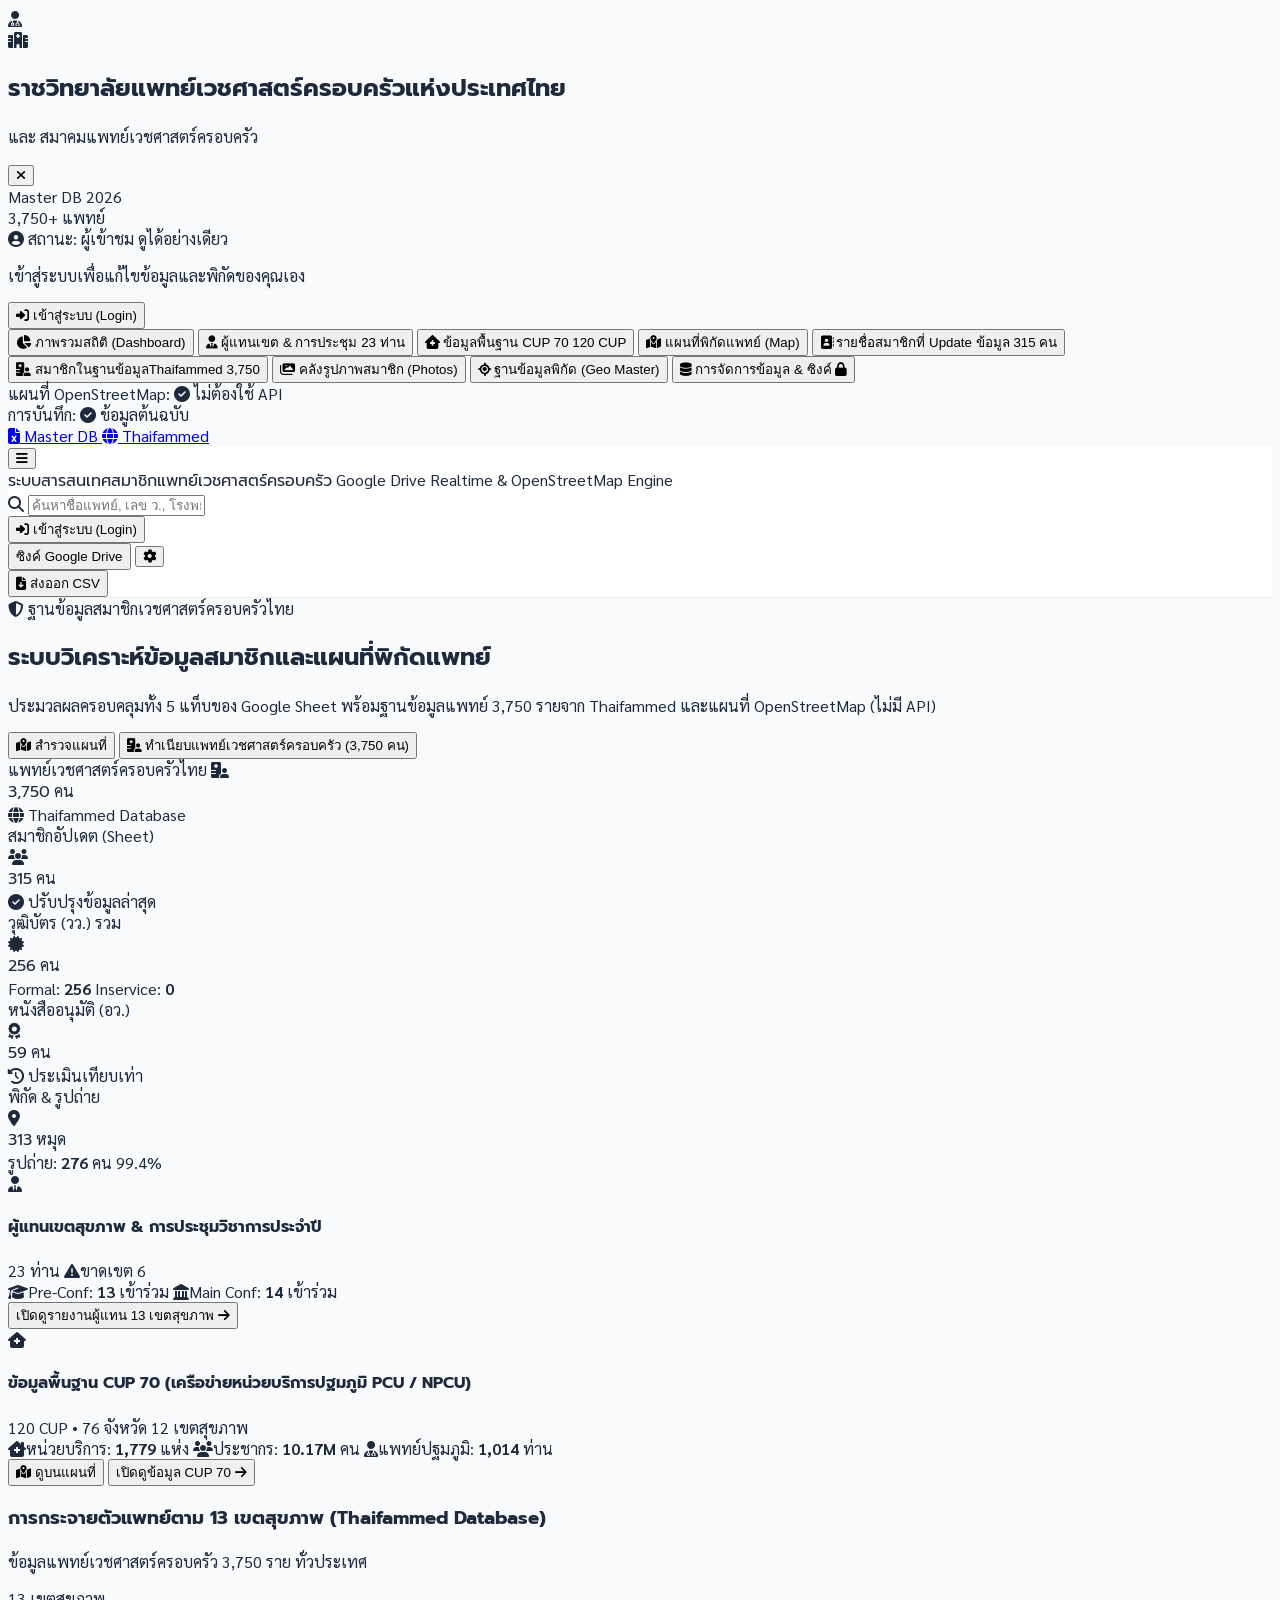
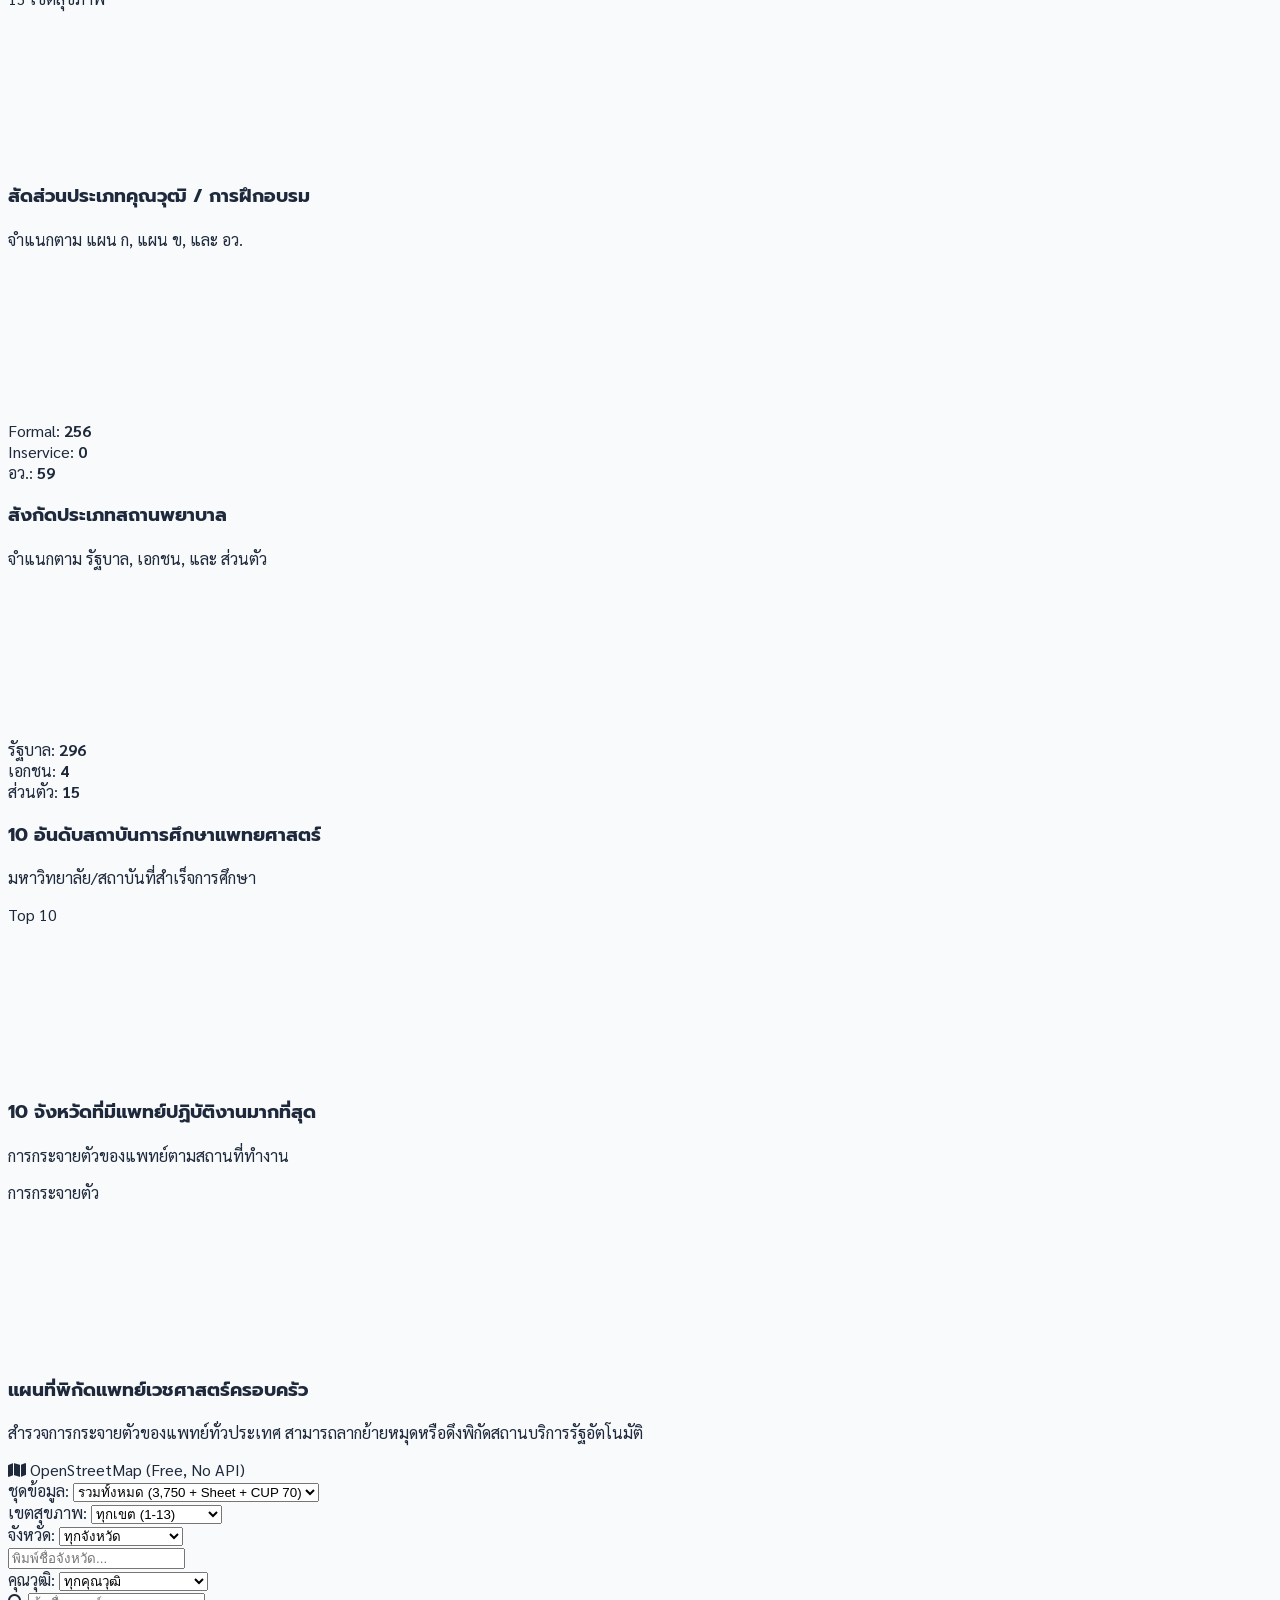
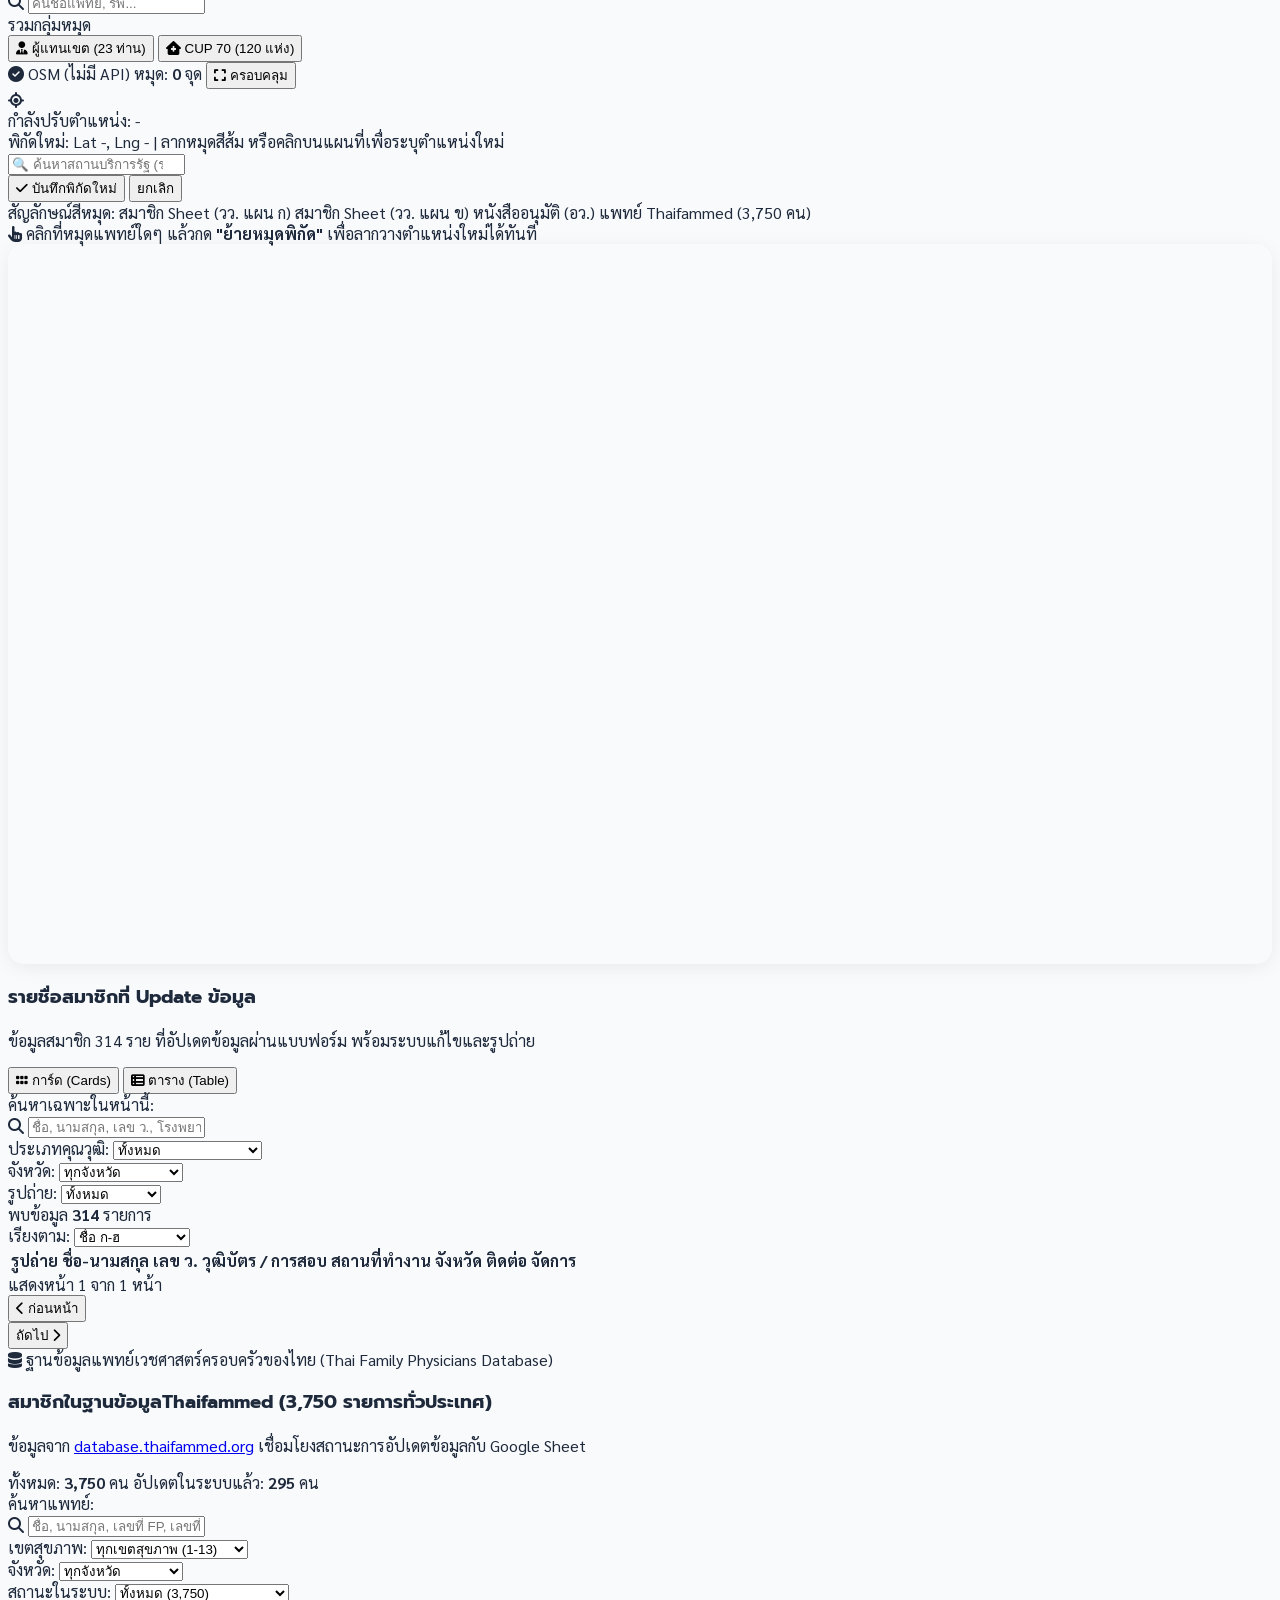
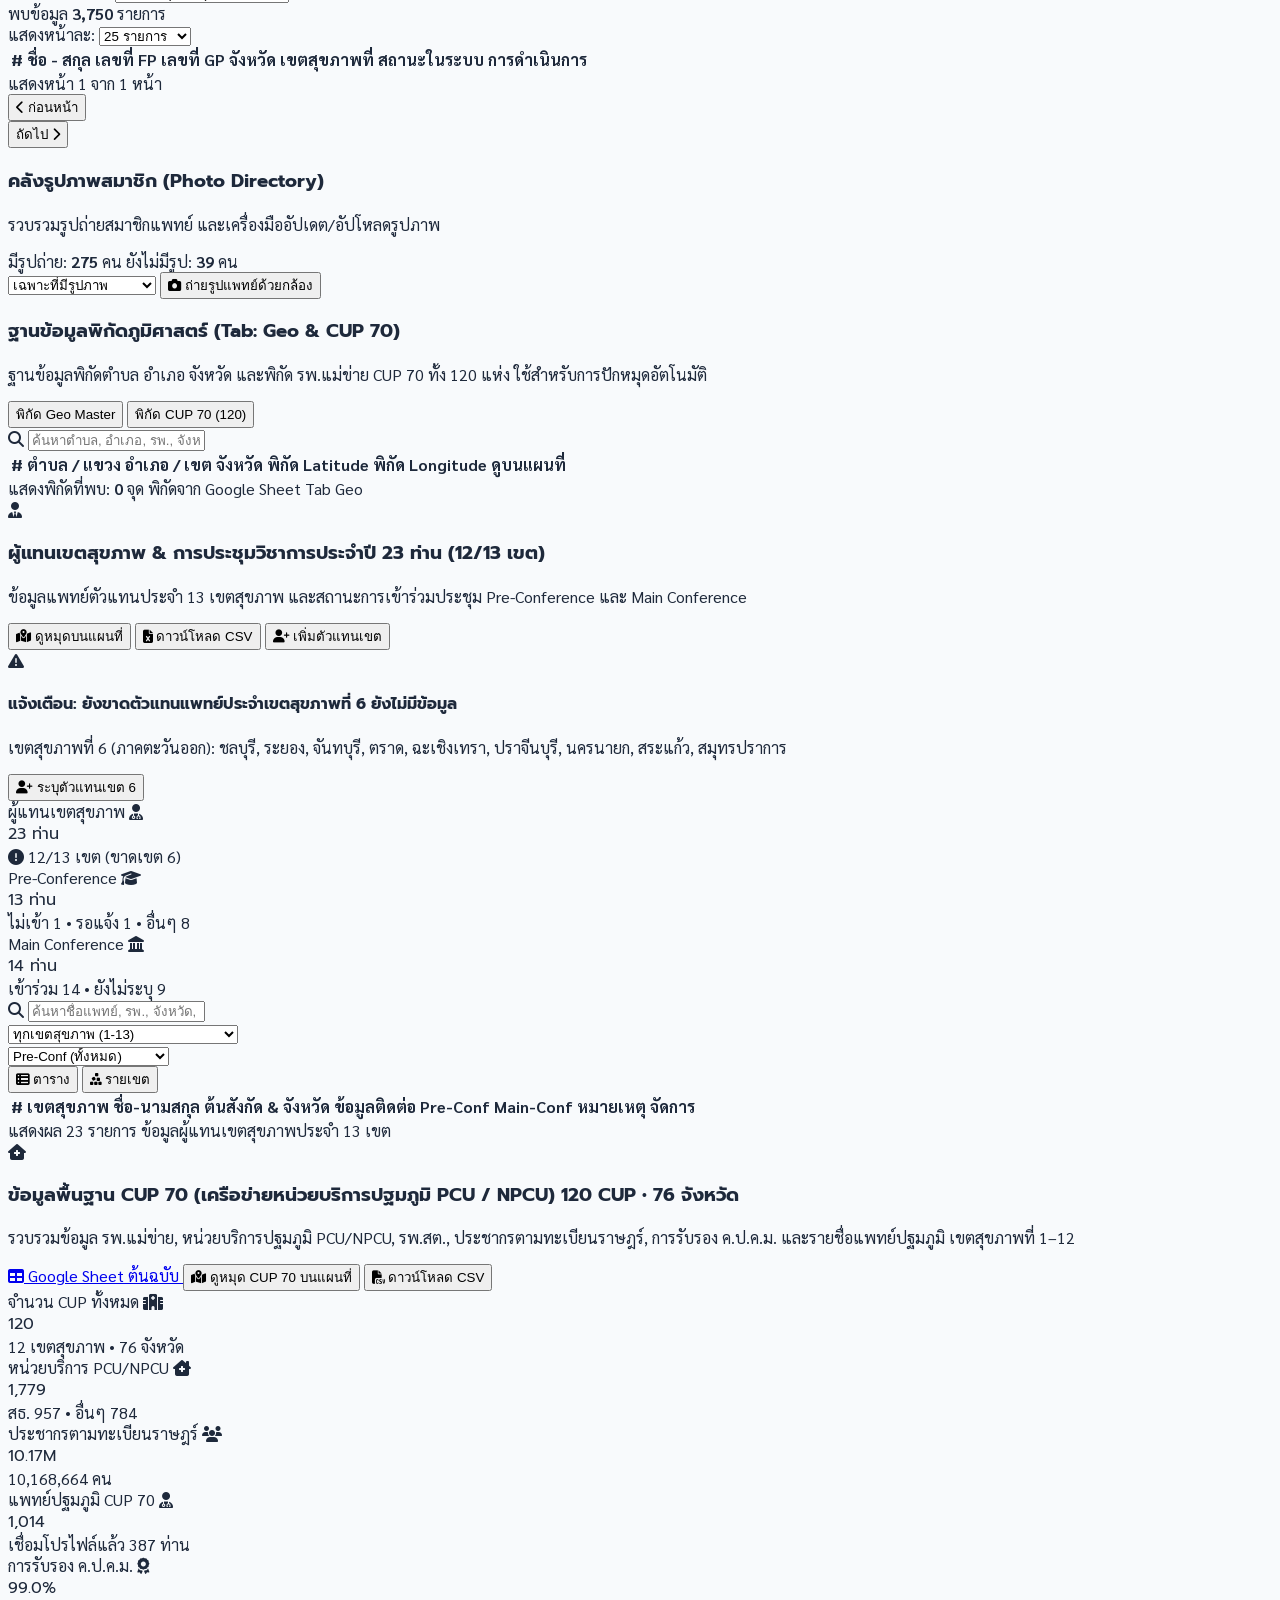
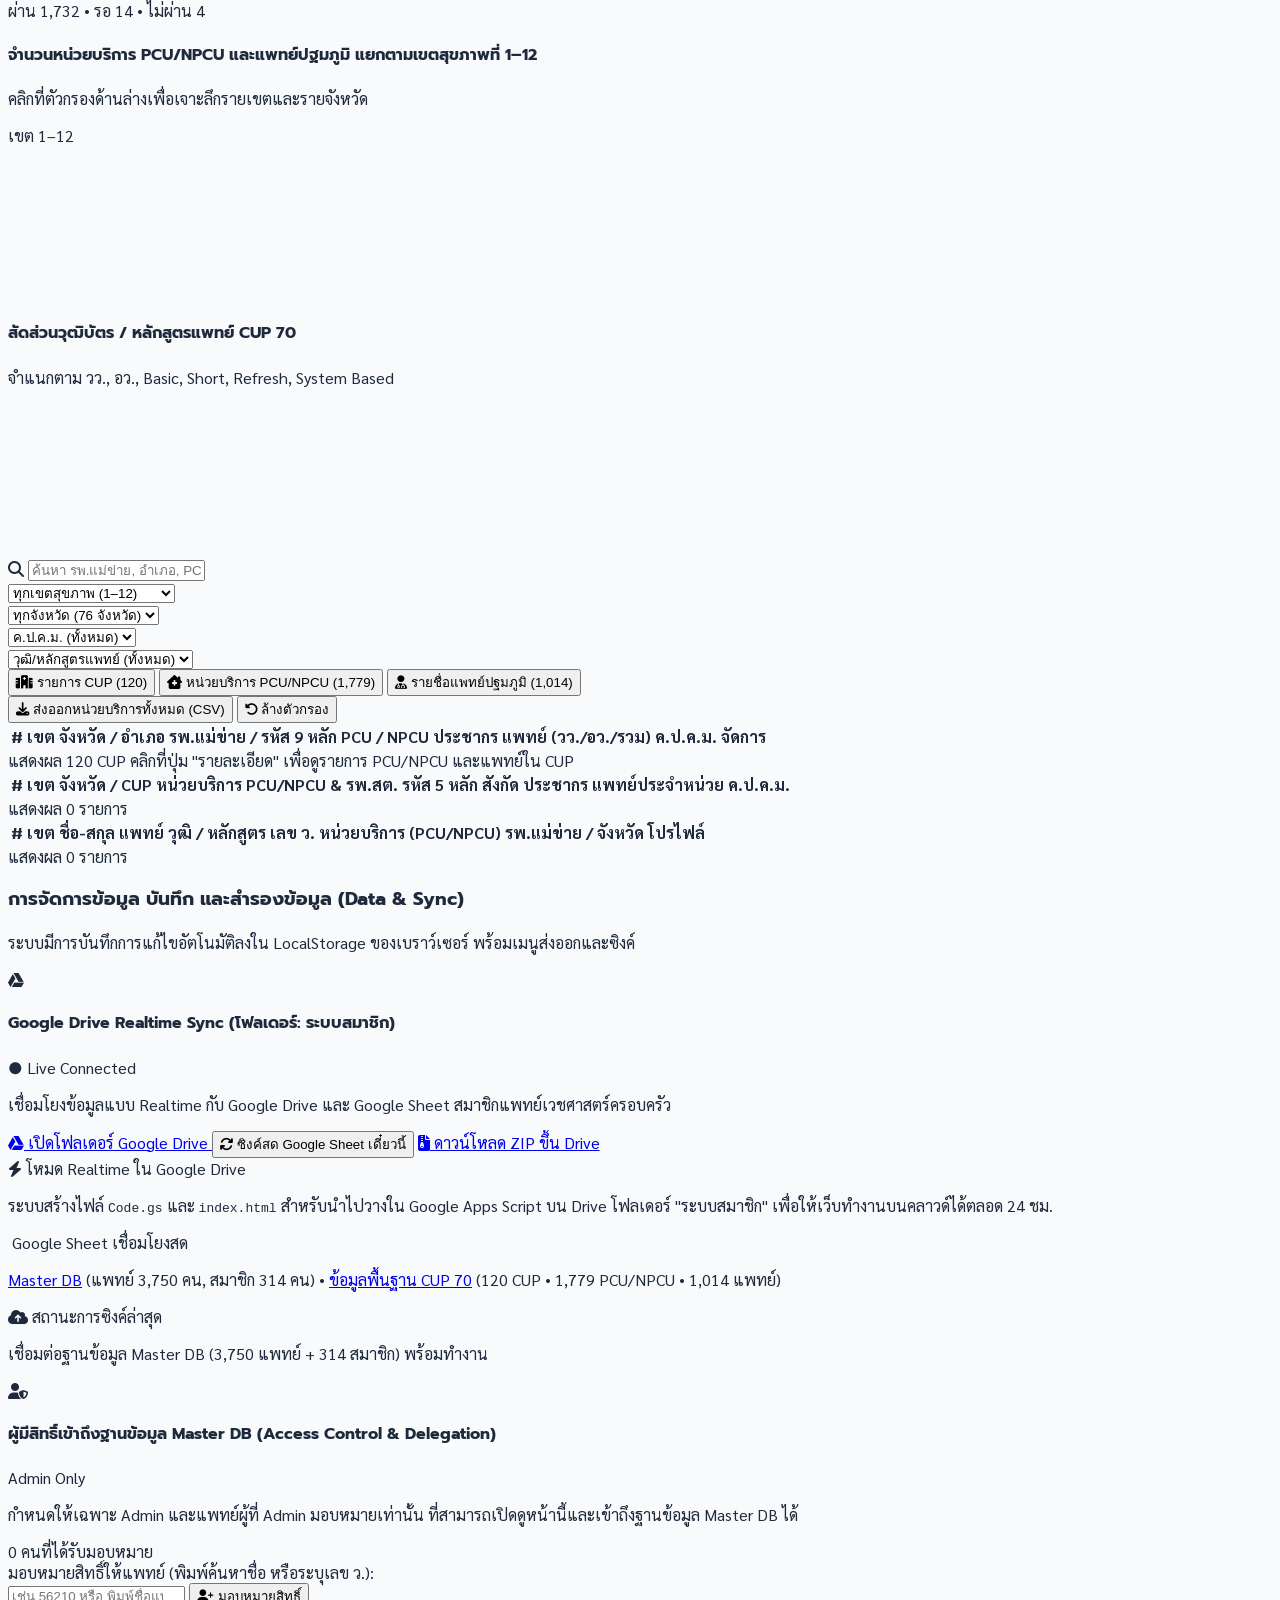
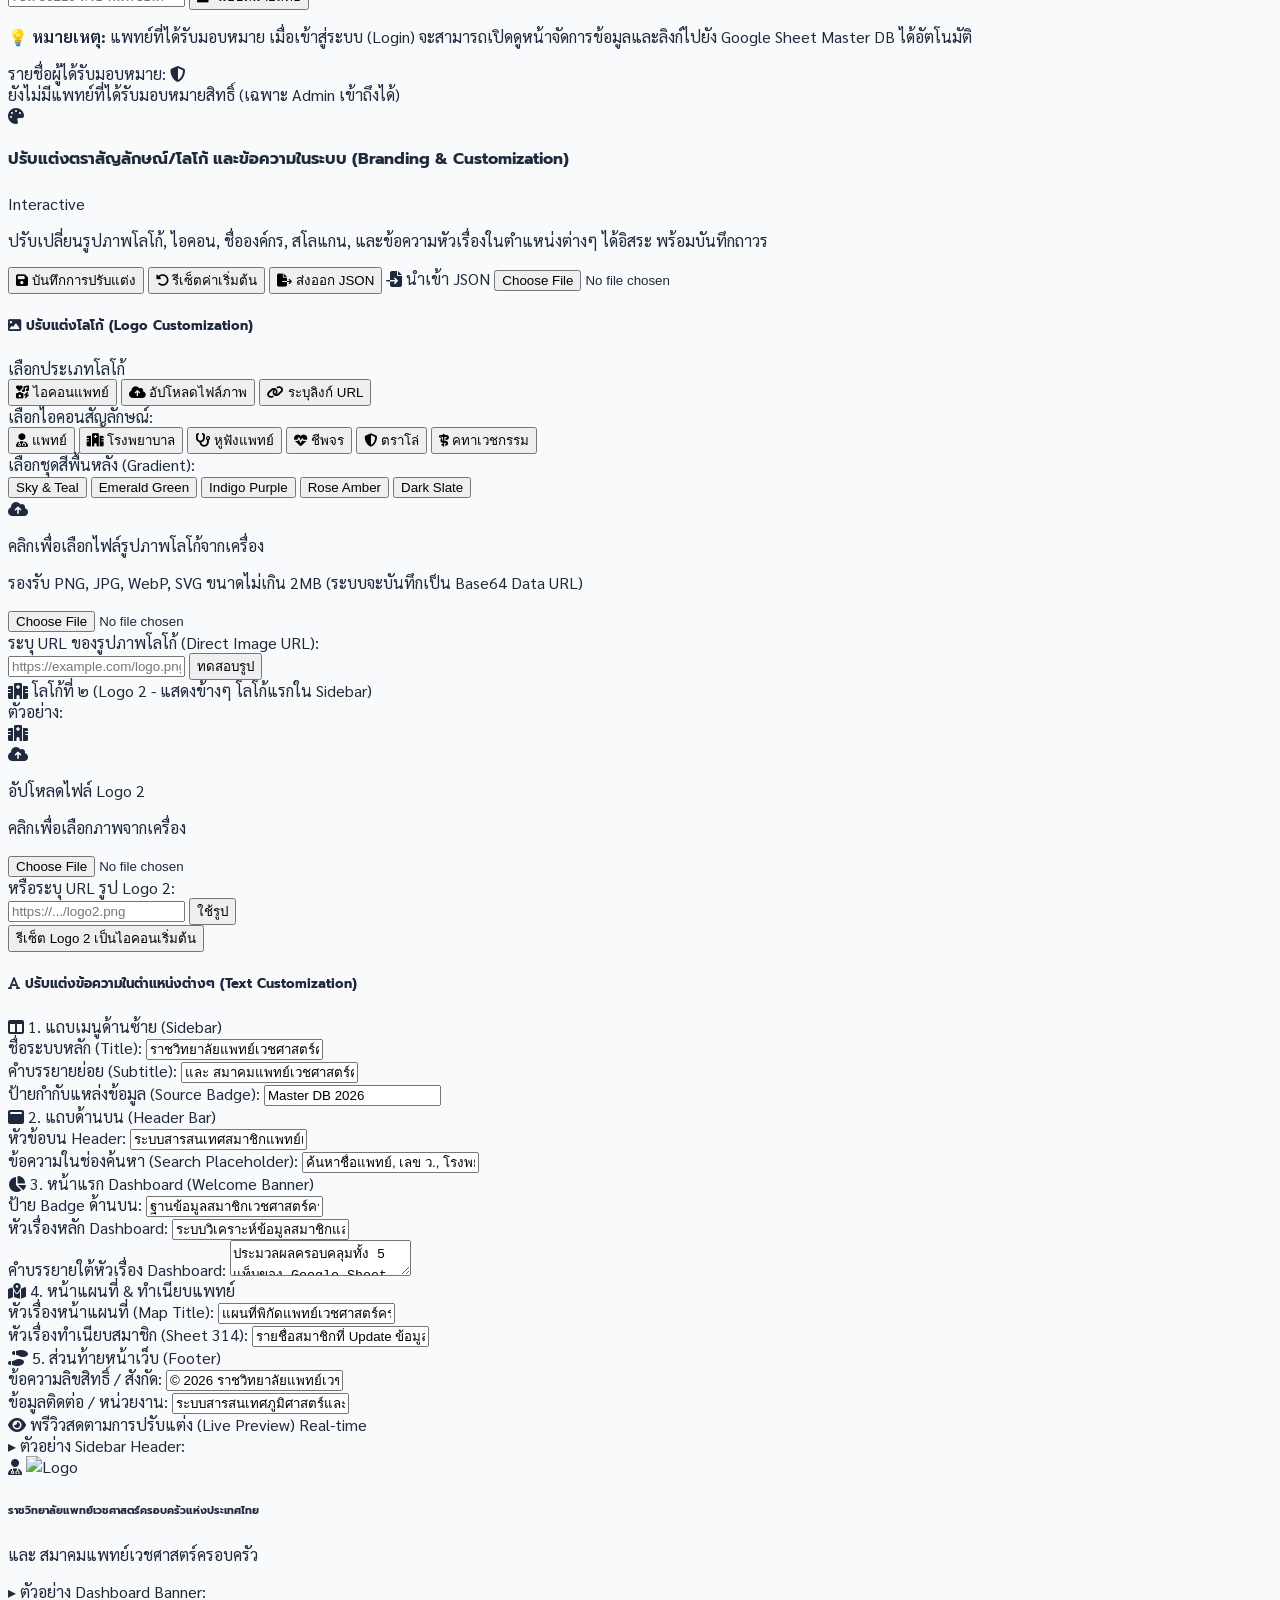
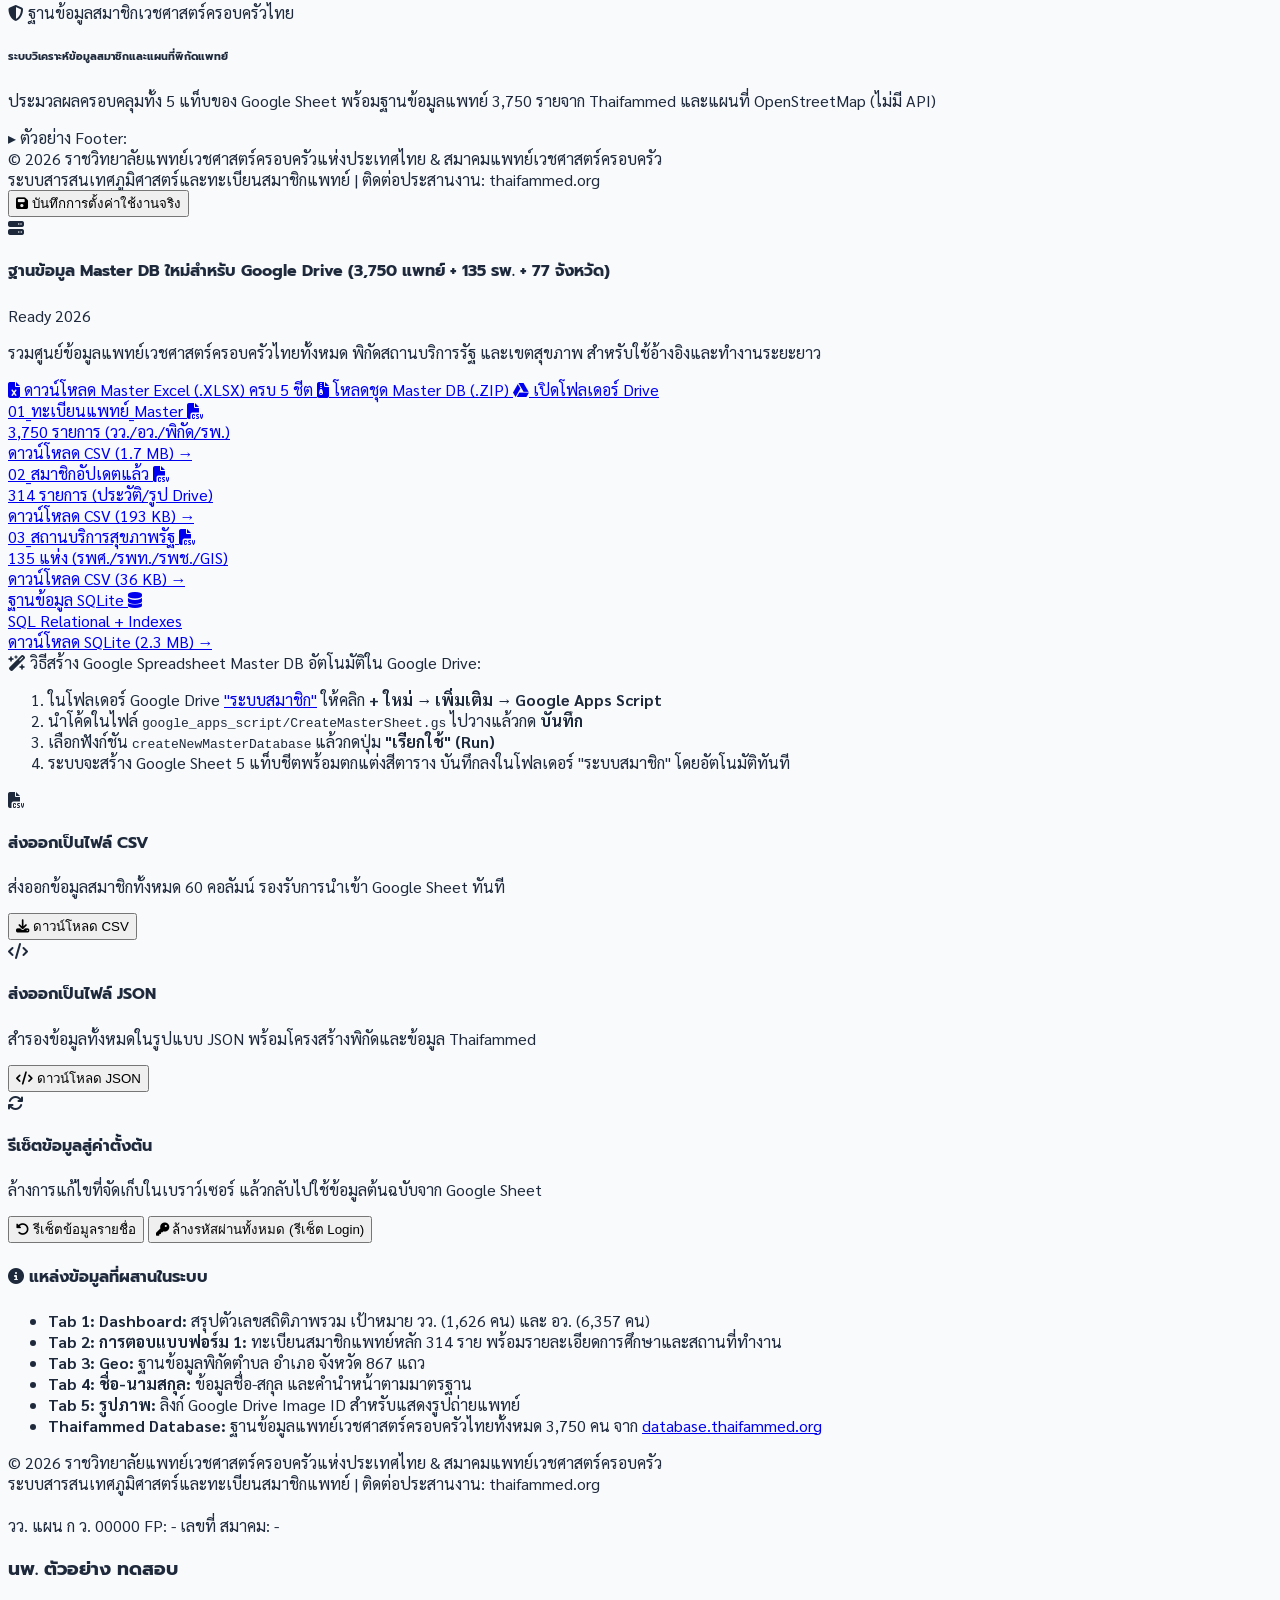
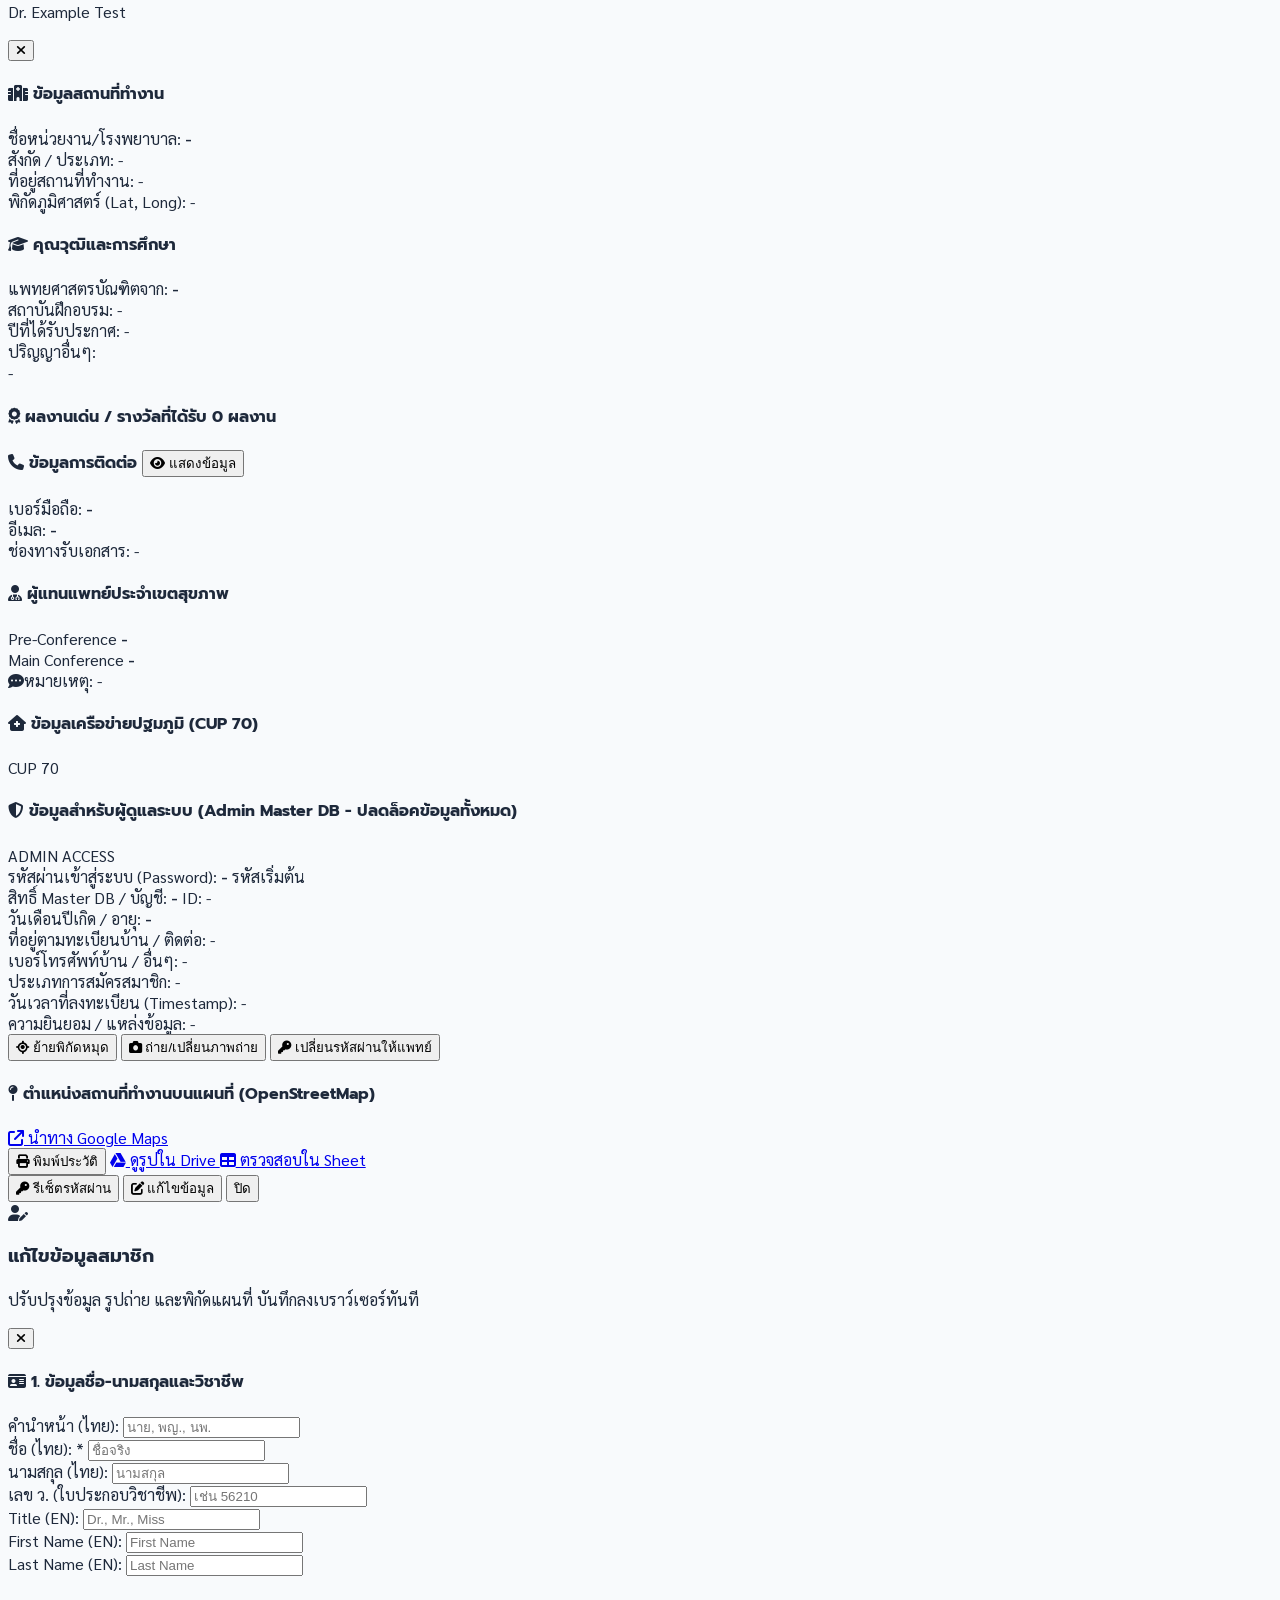
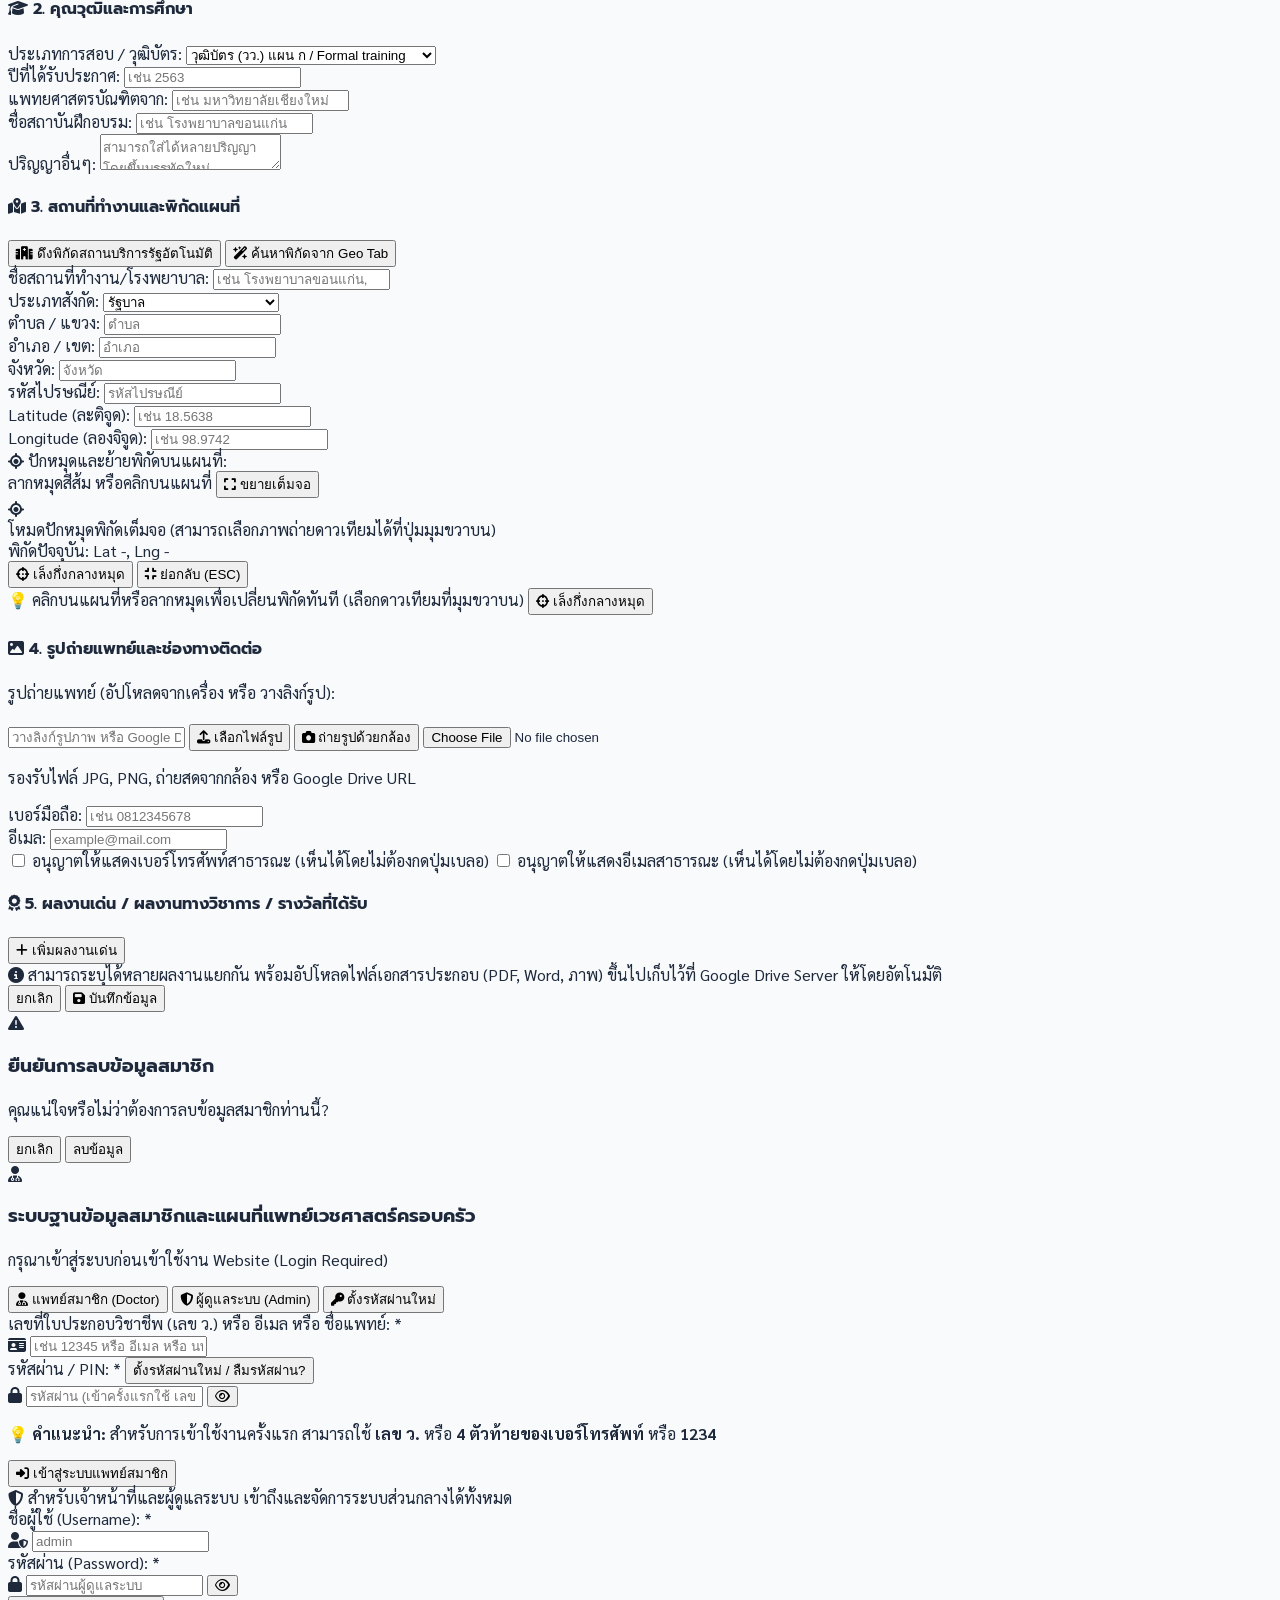
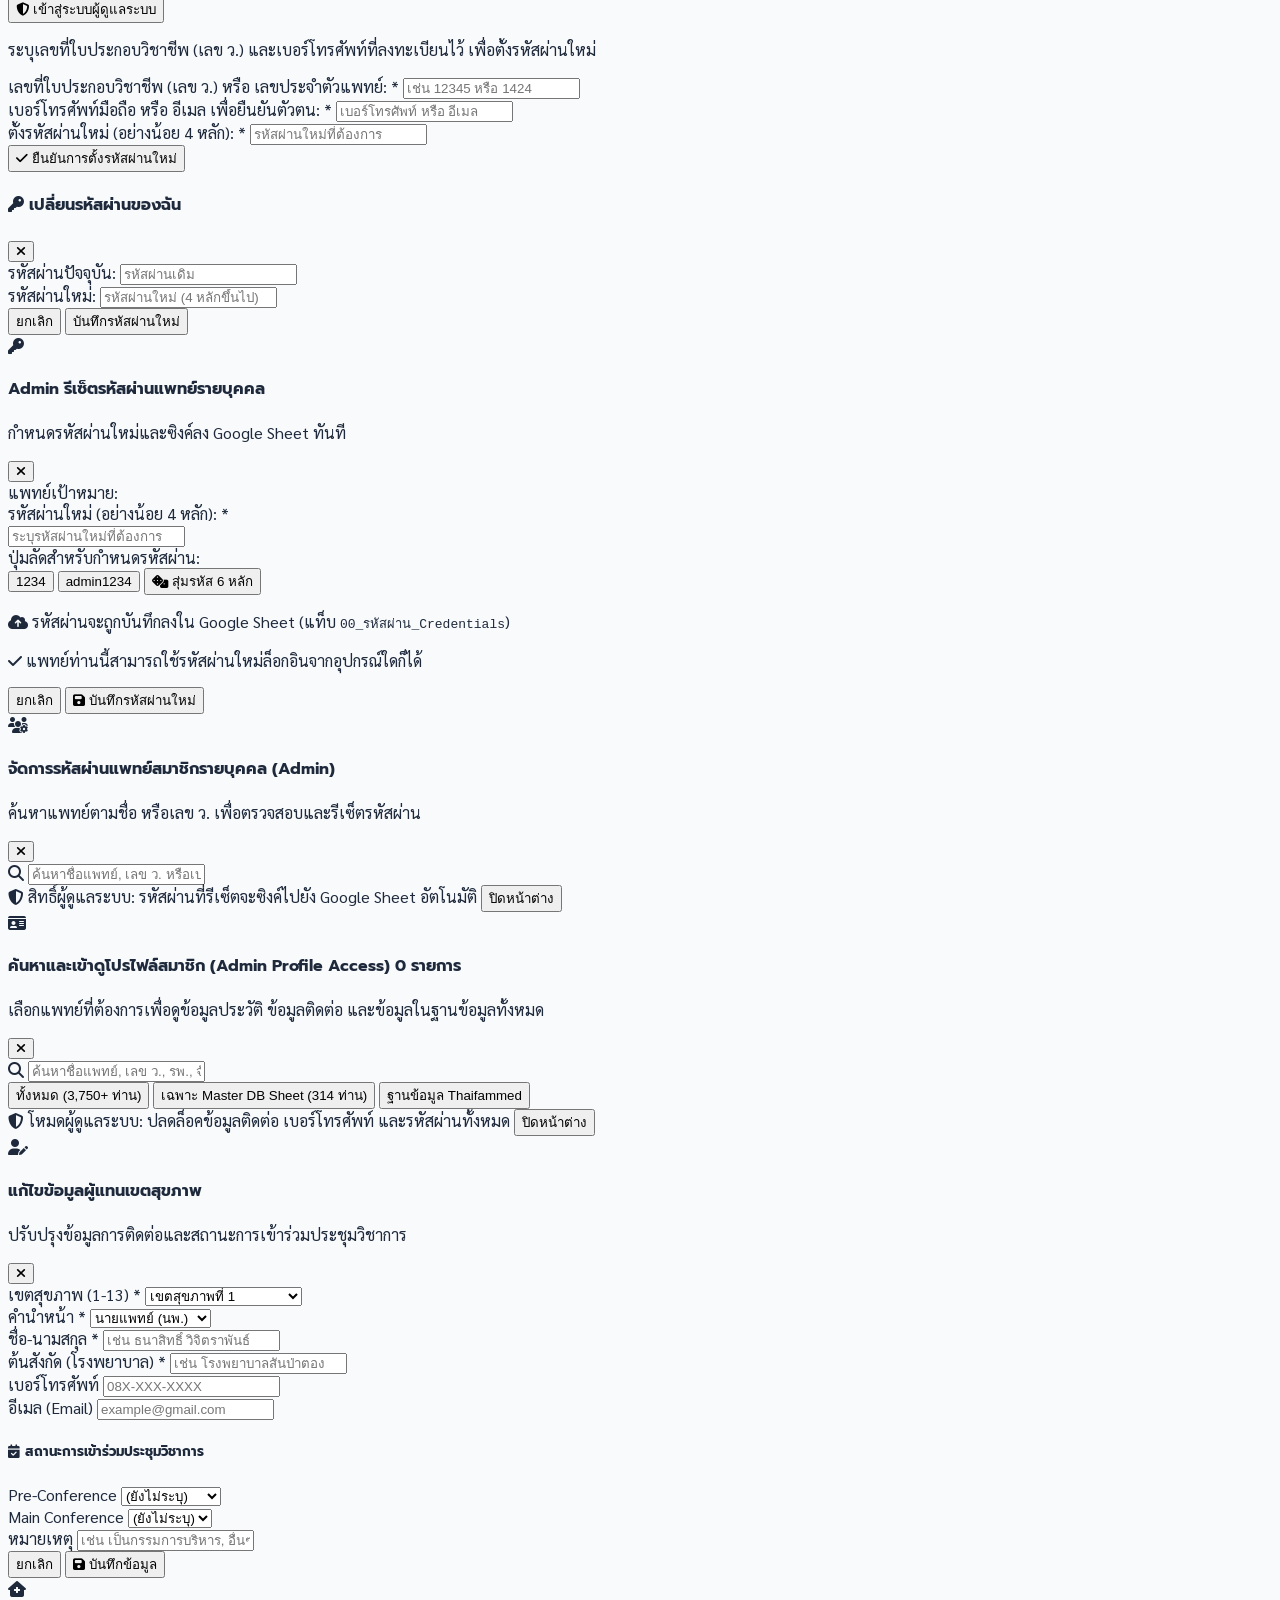
==== commit f2bf218d: "fix: Bump asset cache-busting versions and display CUP 70 details across every menu & modal" ====
--- a/index.html
+++ b/index.html
@@ -47,7 +47,7 @@
   <script src="https://cdn.jsdelivr.net/npm/chart.js@4.4.1/dist/chart.umd.min.js"></script>
 
   <!-- Custom Stylesheet (Versioned for cache busting) -->
-  <link rel="stylesheet" href="styles.css?v=20261001_1010">
+  <link rel="stylesheet" href="styles.css?v=20261119_2130">
 </head>
 <body class="bg-slate-50 text-slate-800 antialiased min-h-screen flex flex-col">
 
@@ -510,7 +510,7 @@
                     <option value="sheet">สมาชิก Sheet (314 ราย)</option>
                     <option value="thaifammed">แพทย์ Thaifammed (3,750 ราย)</option>
                     <option value="cup70">เครือข่าย CUP 70 (120 แห่ง)</option>
-                    <option value="all" selected>รวมทั้งหมด (3,750 + Sheet)</option>
+                    <option value="all" selected>รวมทั้งหมด (3,750 + Sheet + CUP 70)</option>
                   </select>
                 </div>
 
@@ -934,12 +934,18 @@
           <div class="bg-white rounded-2xl p-5 border border-slate-200/80 shadow-sm space-y-4">
             <div class="flex flex-col sm:flex-row sm:items-center justify-between gap-3">
               <div>
-                <h3 class="font-bold text-slate-900 text-lg font-heading">ฐานข้อมูลพิกัดภูมิศาสตร์ (Tab: Geo)</h3>
-                <p class="text-xs text-slate-500">ฐานข้อมูลพิกัดตำบล อำเภอ จังหวัด ใช้สำหรับการปักหมุดและระบุพิกัดอัตโนมัติ</p>
-              </div>
-              <div class="relative w-64">
-                <i class="fa-solid fa-search absolute left-3 top-1/2 -translate-y-1/2 text-slate-400 text-xs"></i>
-                <input type="text" id="geo-search" oninput="renderGeoTable()" placeholder="ค้นหาตำบล, อำเภอ, จังหวัด..." class="w-full pl-8 pr-3 py-1.5 rounded-xl bg-slate-50 border border-slate-200 text-xs focus:ring-sky-500">
+                <h3 class="font-bold text-slate-900 text-lg font-heading">ฐานข้อมูลพิกัดภูมิศาสตร์ (Tab: Geo & CUP 70)</h3>
+                <p class="text-xs text-slate-500">ฐานข้อมูลพิกัดตำบล อำเภอ จังหวัด และพิกัด รพ.แม่ข่าย CUP 70 ทั้ง 120 แห่ง ใช้สำหรับการปักหมุดอัตโนมัติ</p>
+              </div>
+              <div class="flex items-center flex-wrap gap-2">
+                <div class="inline-flex items-center gap-1 bg-slate-100 p-1 rounded-xl text-xs">
+                  <button type="button" id="btn-geo-mode-geo" onclick="switchGeoTableMode('geo')" class="py-1 px-2.5 rounded-lg bg-white text-slate-900 font-bold shadow-2xs transition">พิกัด Geo Master</button>
+                  <button type="button" id="btn-geo-mode-cup70" onclick="switchGeoTableMode('cup70')" class="py-1 px-2.5 rounded-lg text-slate-600 hover:text-emerald-800 font-medium transition">พิกัด CUP 70 (120)</button>
+                </div>
+                <div class="relative w-56">
+                  <i class="fa-solid fa-search absolute left-3 top-1/2 -translate-y-1/2 text-slate-400 text-xs"></i>
+                  <input type="text" id="geo-search" oninput="renderGeoTable()" placeholder="ค้นหาตำบล, อำเภอ, รพ., จังหวัด..." class="w-full pl-8 pr-3 py-1.5 rounded-xl bg-slate-50 border border-slate-200 text-xs focus:ring-sky-500">
+                </div>
               </div>
             </div>
 
@@ -1468,7 +1474,8 @@
                     <i class="fa-solid fa-file-spreadsheet"></i> Google Sheet เชื่อมโยงสด
                   </div>
                   <p class="text-[11px] text-slate-300">
-                    <a href="https://docs.google.com/spreadsheets/d/1PVM2qdbidgsFVCZhgLW160PD3rcN39Vrac75OH-tYFU/edit?usp=drive_link" target="_blank" class="text-emerald-400 font-bold underline hover:text-emerald-300">Master DB (18sXvaCY...)</a>: ฐานข้อมูลหลัก 5 แท็บ รวมแพทย์ 3,750 คน, สมาชิก 314 คน, รพ.รัฐ 135 แห่ง, 77 จังหวัด
+                    <a href="https://docs.google.com/spreadsheets/d/1PVM2qdbidgsFVCZhgLW160PD3rcN39Vrac75OH-tYFU/edit?usp=drive_link" target="_blank" class="text-emerald-400 font-bold underline hover:text-emerald-300">Master DB</a> (แพทย์ 3,750 คน, สมาชิก 314 คน) &bull;
+                    <a href="https://docs.google.com/spreadsheets/d/15dS9lujvxAScArxnrvxY_xFudgkhrovL-gVx8dadV3c/edit?usp=sharing" target="_blank" class="text-teal-300 font-bold underline hover:text-teal-200">ข้อมูลพื้นฐาน CUP 70</a> (120 CUP • 1,779 PCU/NPCU • 1,014 แพทย์)
                   </p>
                 </div>
                 <div class="bg-black/25 p-3 rounded-xl border border-white/10">
@@ -3218,6 +3225,15 @@
         <span id="province-doctor-count" class="px-3 py-1 rounded-full bg-sky-100 text-sky-800 font-bold text-xs shrink-0">0 คน</span>
       </div>
 
+      <!-- CUP 70 Networks in this Province/Cluster -->
+      <div id="province-modal-cup70-bar" class="hidden px-4 py-2.5 bg-emerald-50/90 border-b border-emerald-200 space-y-1.5">
+        <div class="text-[11px] font-bold text-emerald-900 flex items-center gap-1.5">
+          <i class="fa-solid fa-house-medical text-emerald-600"></i>
+          <span>เครือข่ายหน่วยบริการปฐมภูมิ CUP 70 ในพื้นที่นี้:</span>
+        </div>
+        <div id="province-modal-cup70-chips" class="flex flex-wrap gap-1.5"></div>
+      </div>
+
       <!-- Doctor Cards Container -->
       <div id="province-doctors-list-container" class="p-4 overflow-y-auto space-y-2.5 flex-1 divide-y divide-slate-100">
         <!-- Populated dynamically -->
@@ -3243,6 +3259,10 @@
       <i class="fa-solid fa-hospital-user text-lg mb-0.5"></i>
       <span class="text-[10px] leading-none">แพทย์ไทย</span>
     </button>
+    <button onclick="switchView('cup70')" id="bnav-cup70" class="flex flex-col items-center justify-center flex-1 py-1 transition text-slate-400 hover:text-white active:scale-95">
+      <i class="fa-solid fa-house-medical text-lg mb-0.5 text-emerald-400"></i>
+      <span class="text-[10px] leading-none">CUP 70</span>
+    </button>
     <button onclick="toggleSidebar()" class="flex flex-col items-center justify-center flex-1 py-1 transition text-slate-400 hover:text-white active:scale-95">
       <i class="fa-solid fa-bars text-lg mb-0.5"></i>
       <span class="text-[10px] leading-none">เมนู</span>
@@ -3347,8 +3367,8 @@
   </div>
 
   <!-- Load Data Bundle and App Logic (Versioned for anti-cache instant updates) -->
-  <script src="gov_hospitals.js?v=20261001_1010"></script>
-  <script src="data.js?v=20261001_1010"></script>
-  <script src="app.js?v=20261001_1010"></script>
+  <script src="gov_hospitals.js?v=20261119_2130"></script>
+  <script src="data.js?v=20261119_2130"></script>
+  <script src="app.js?v=20261119_2130"></script>
 </body>
 </html>
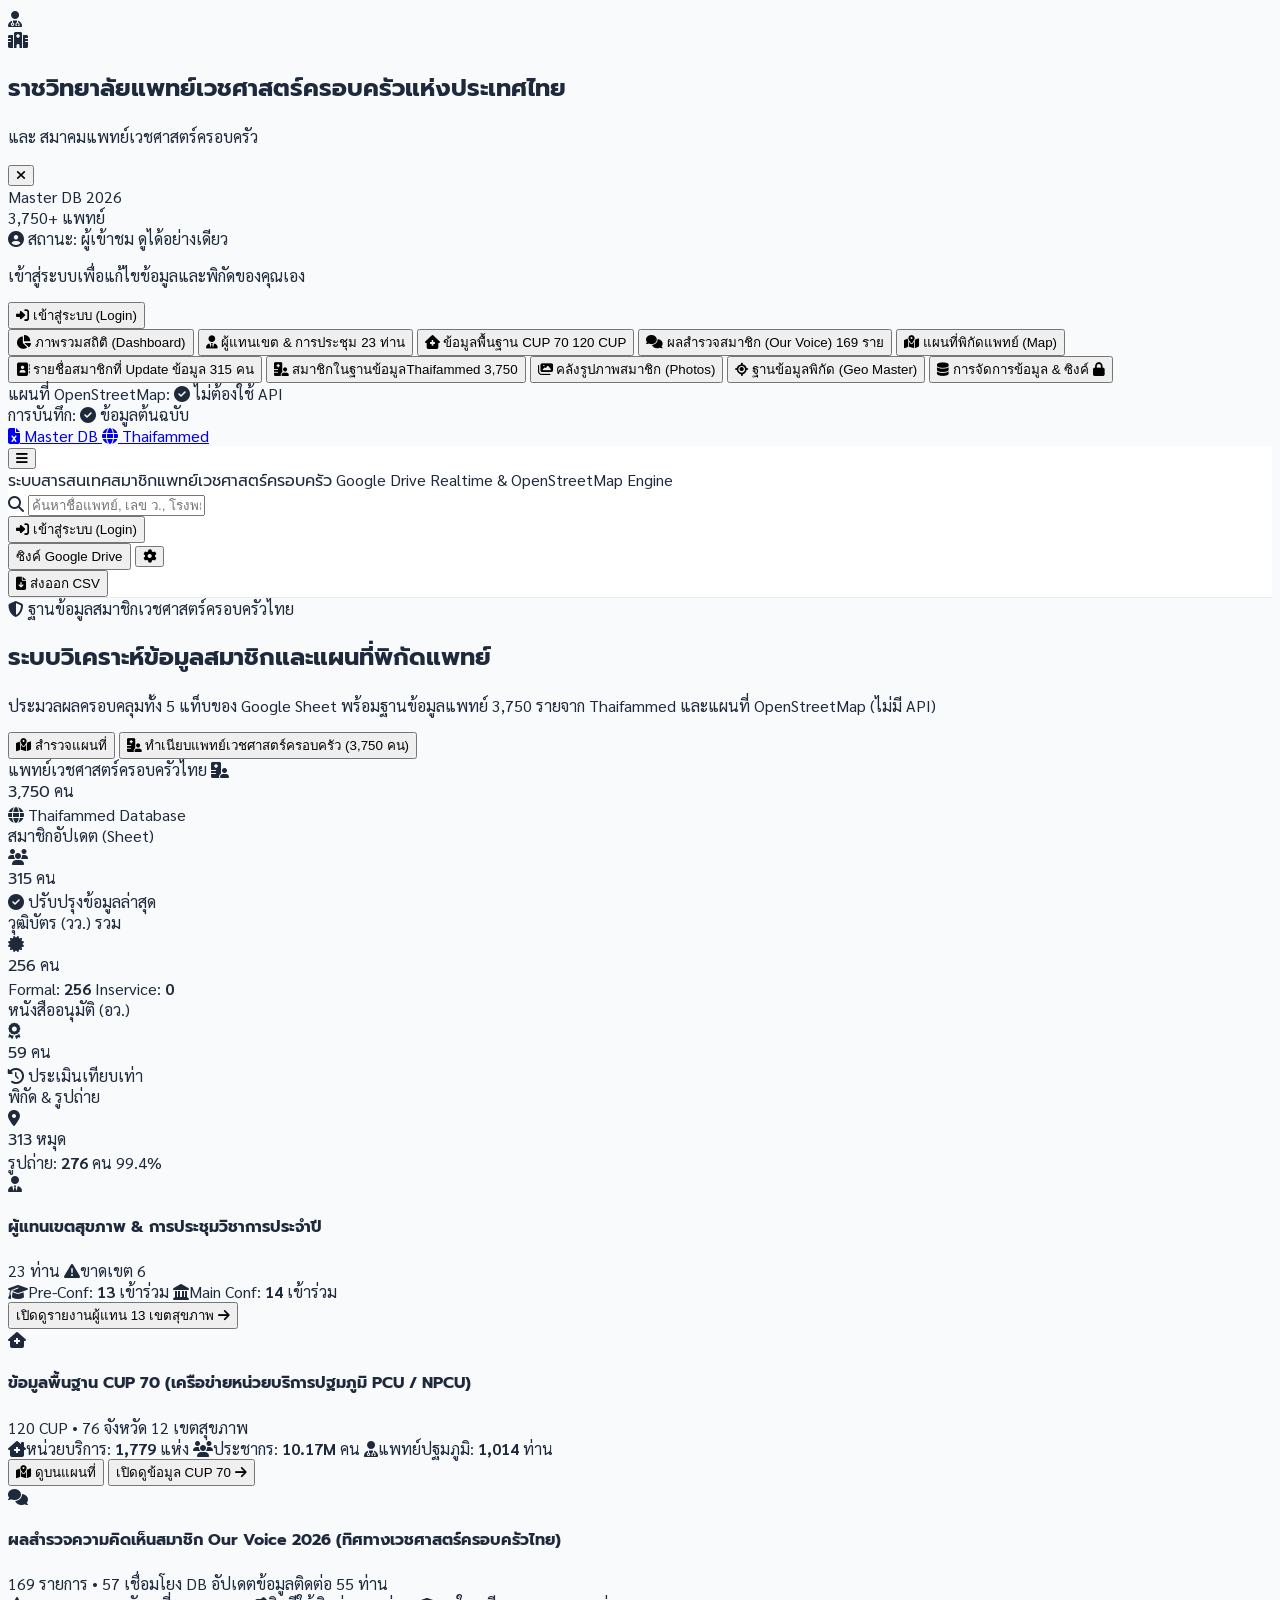
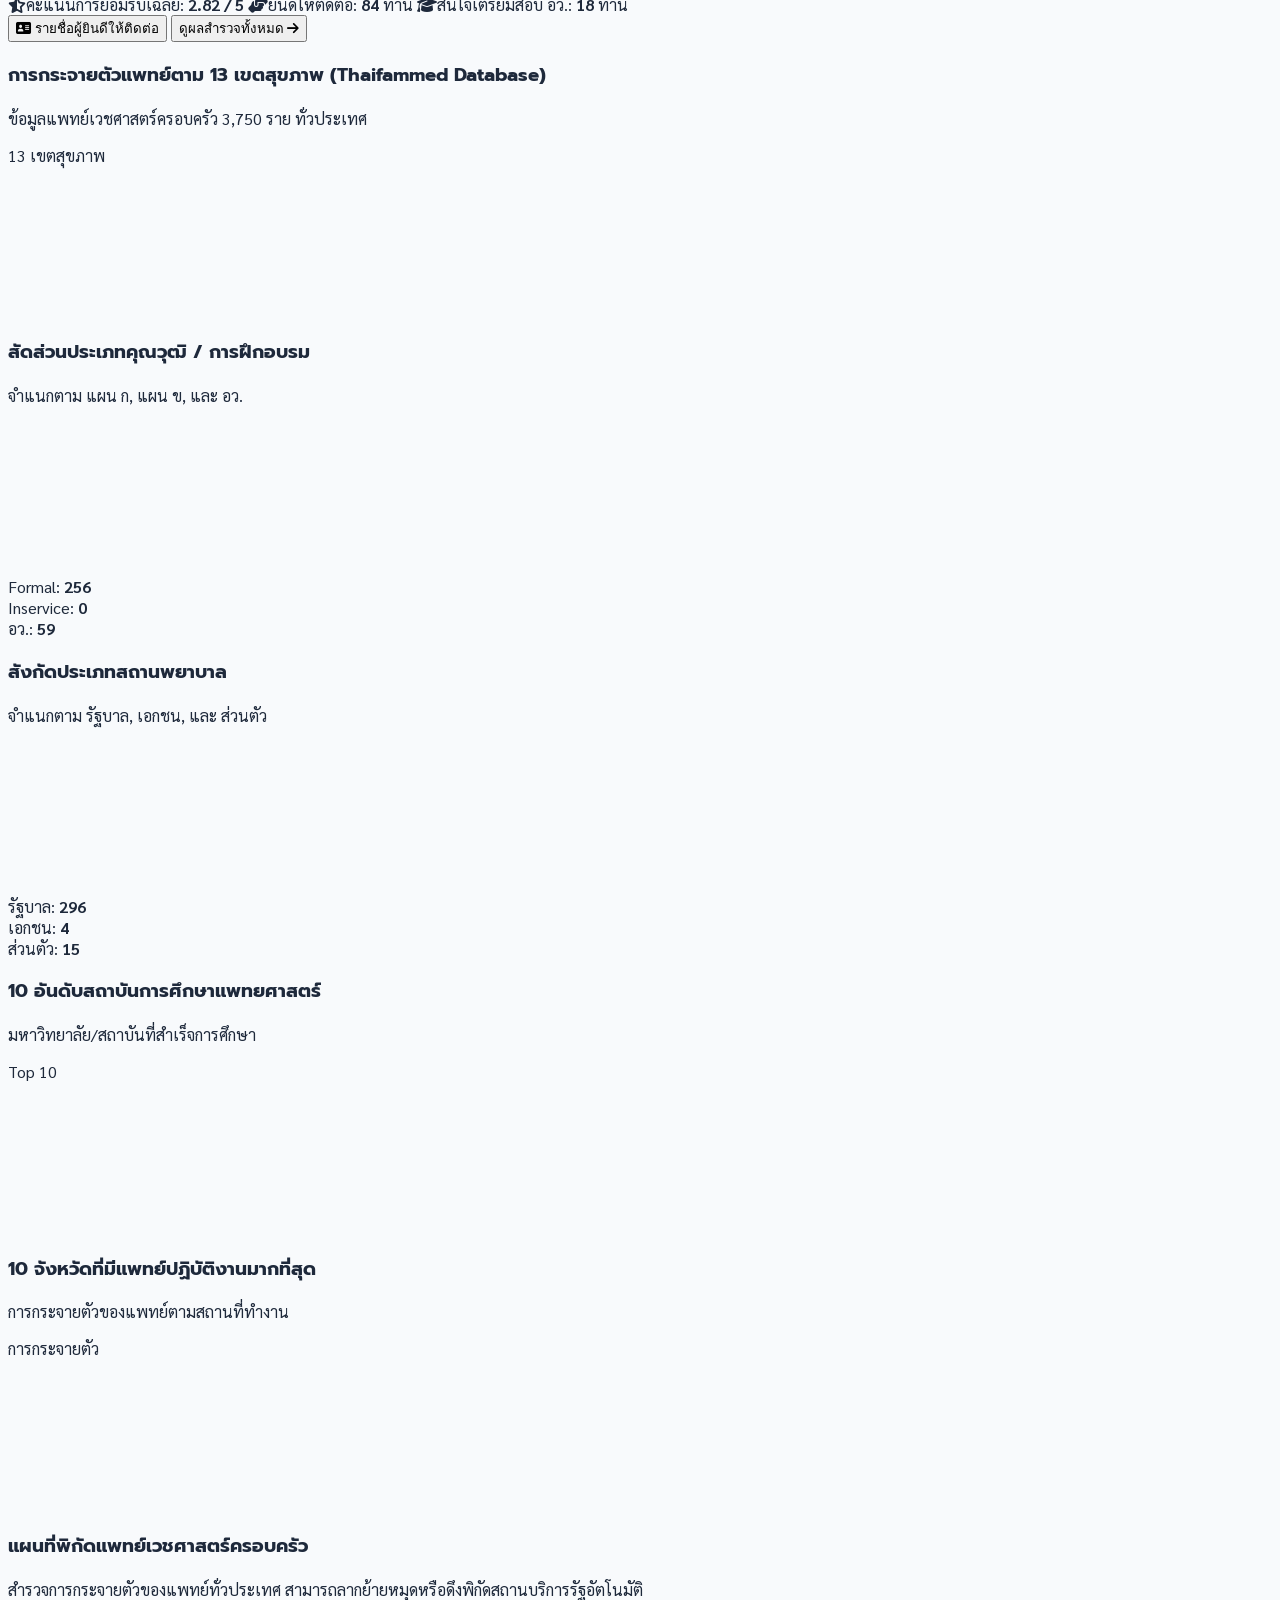
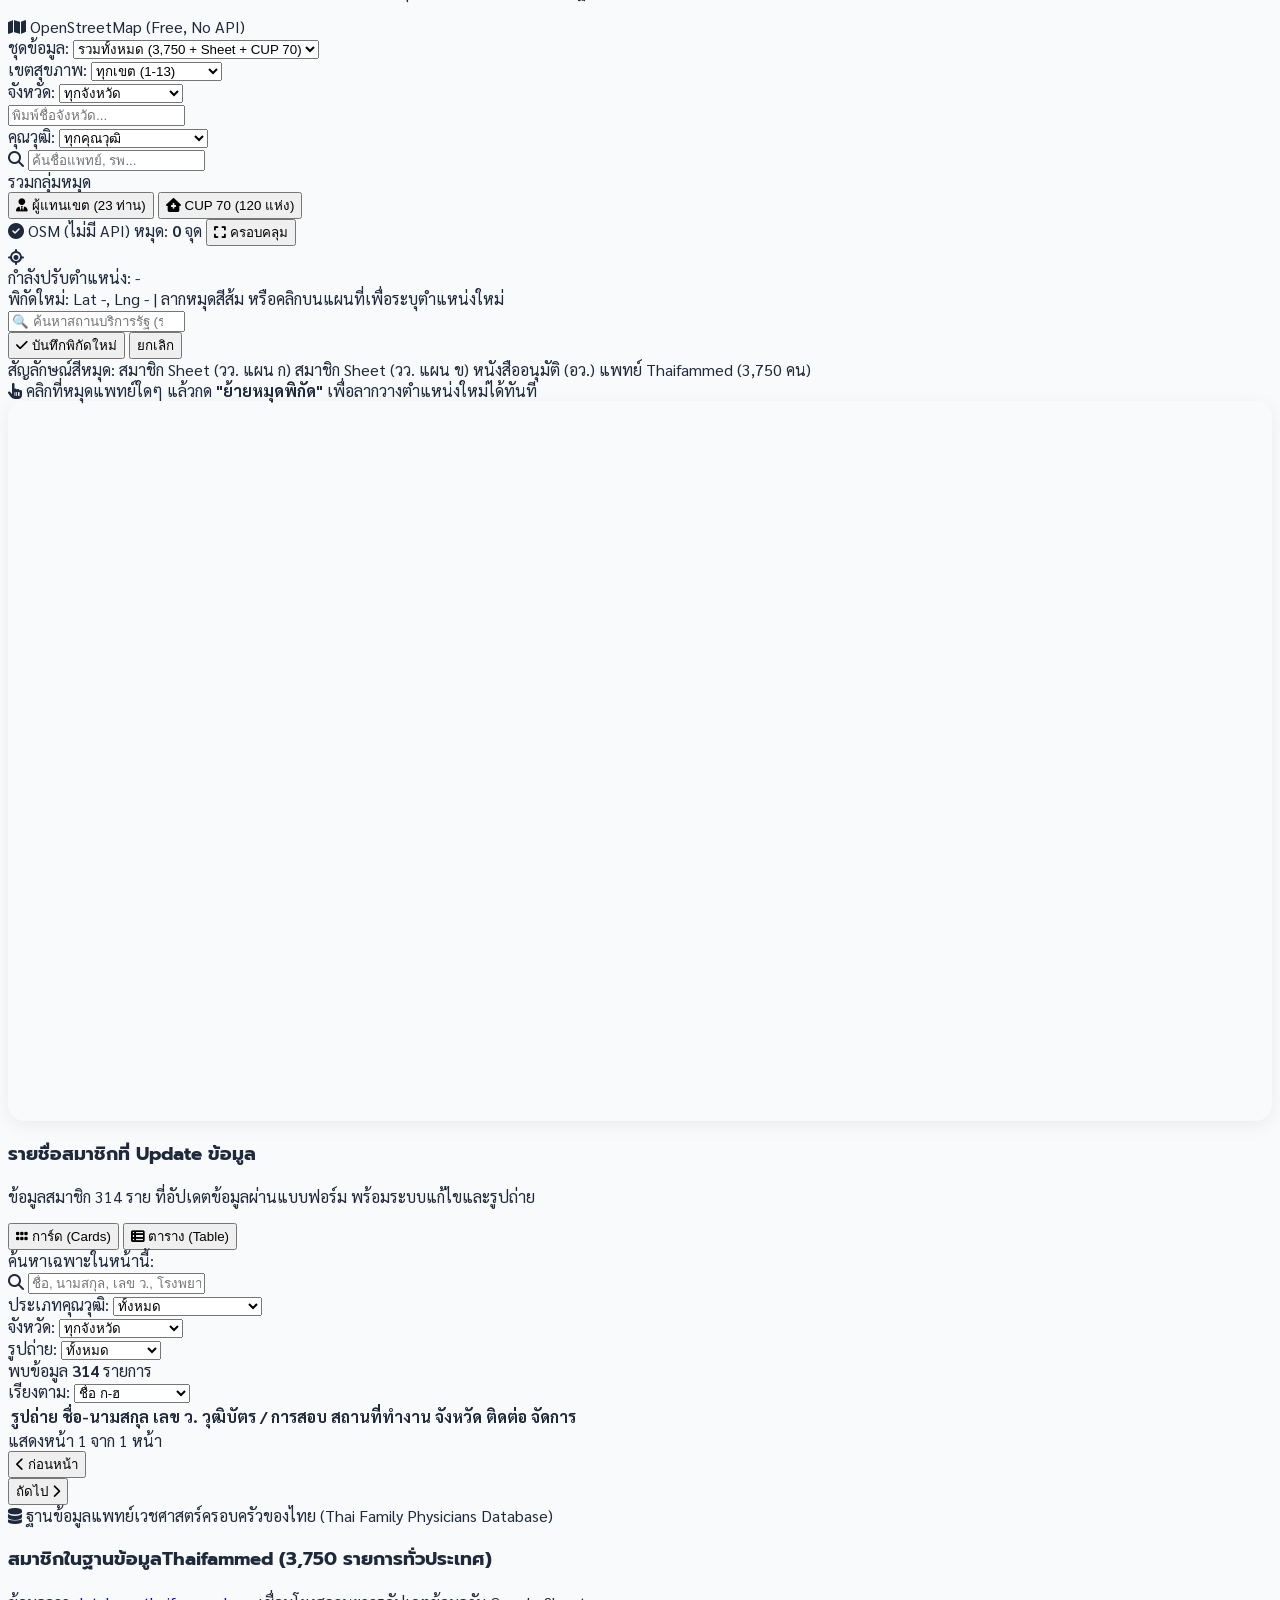
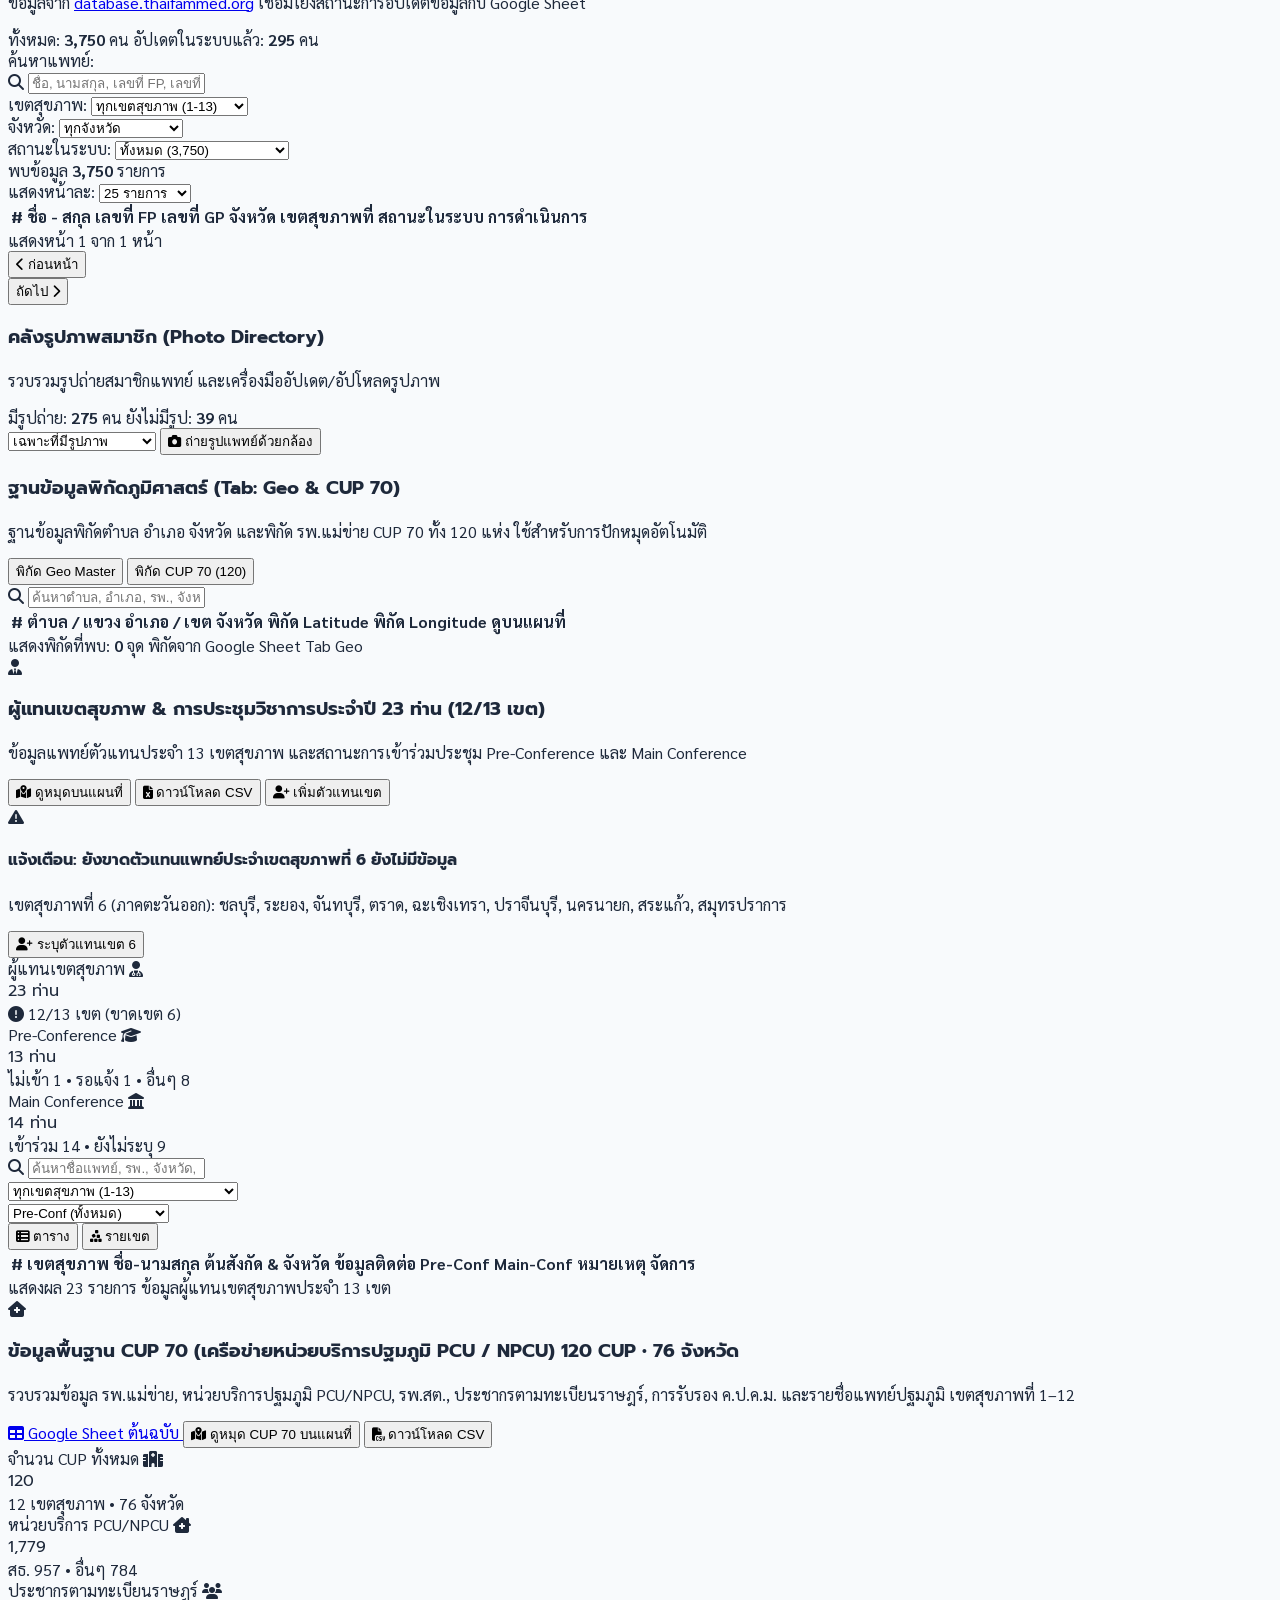
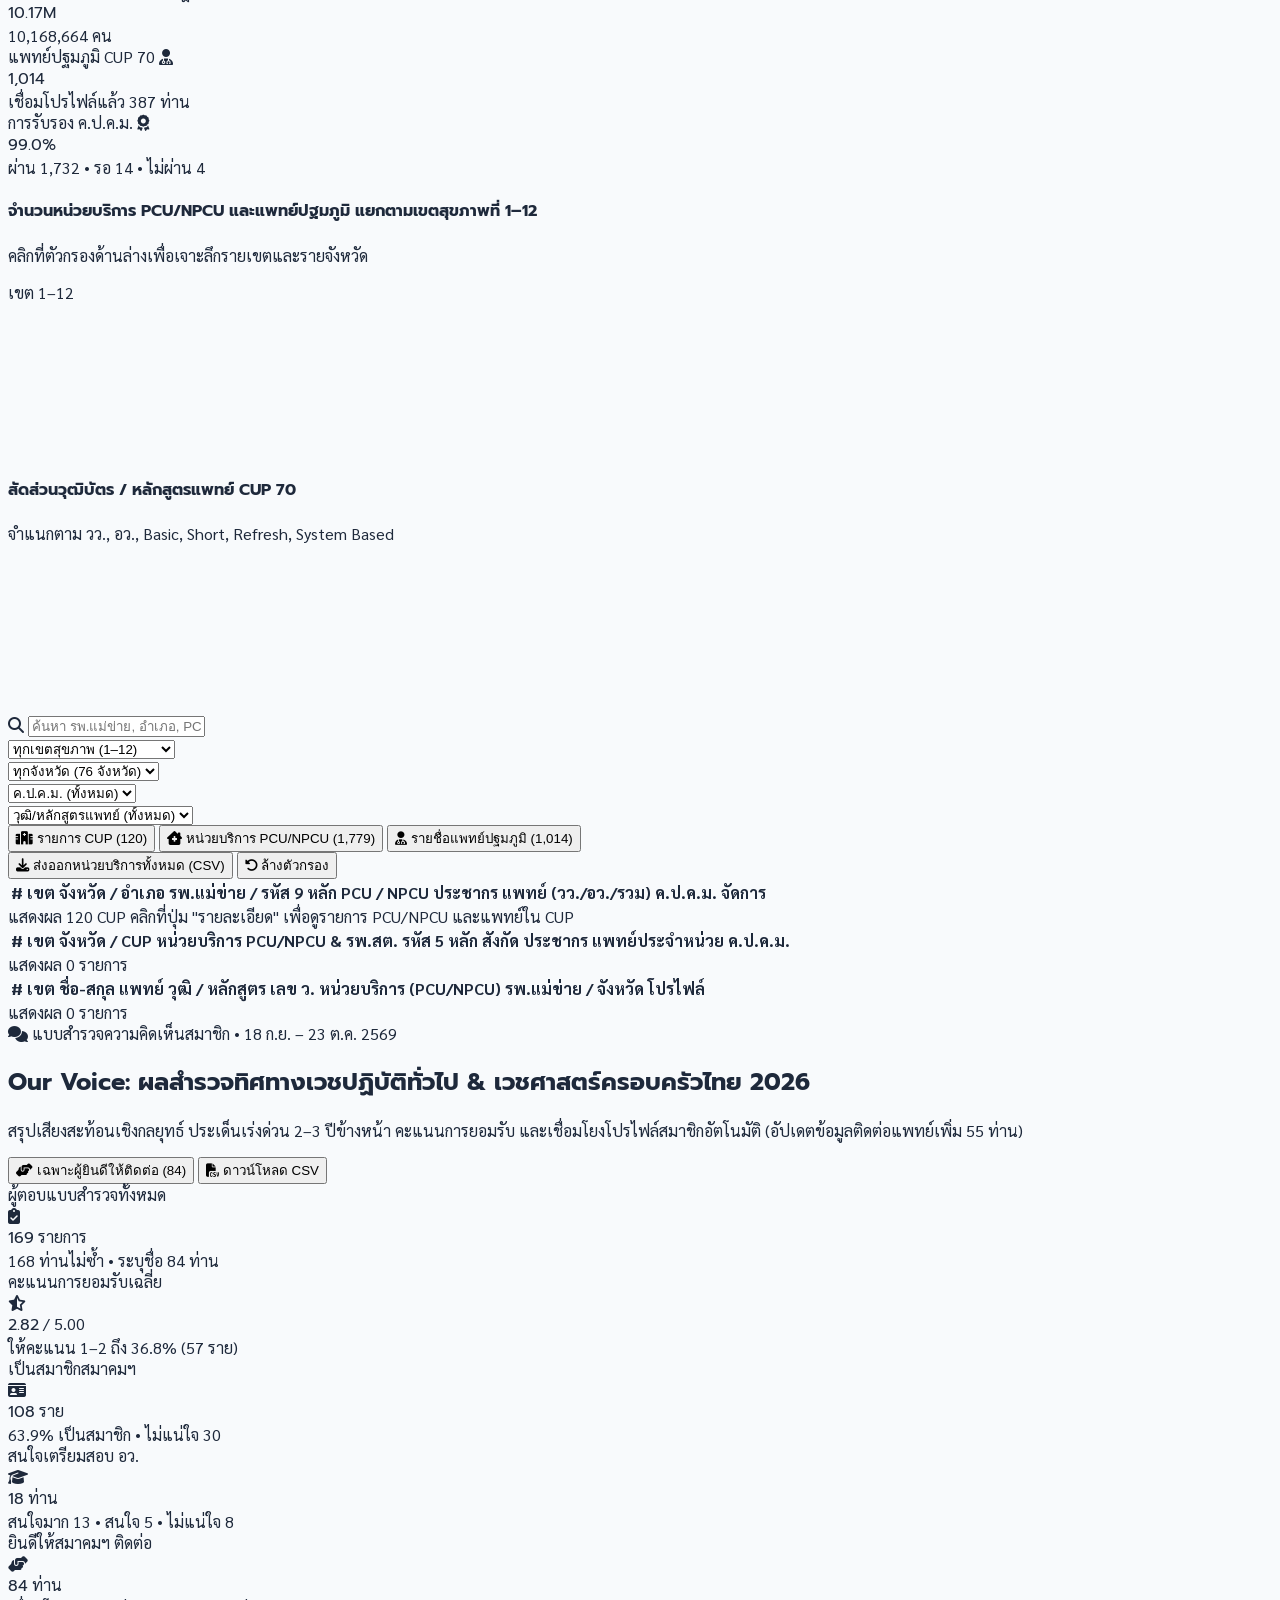
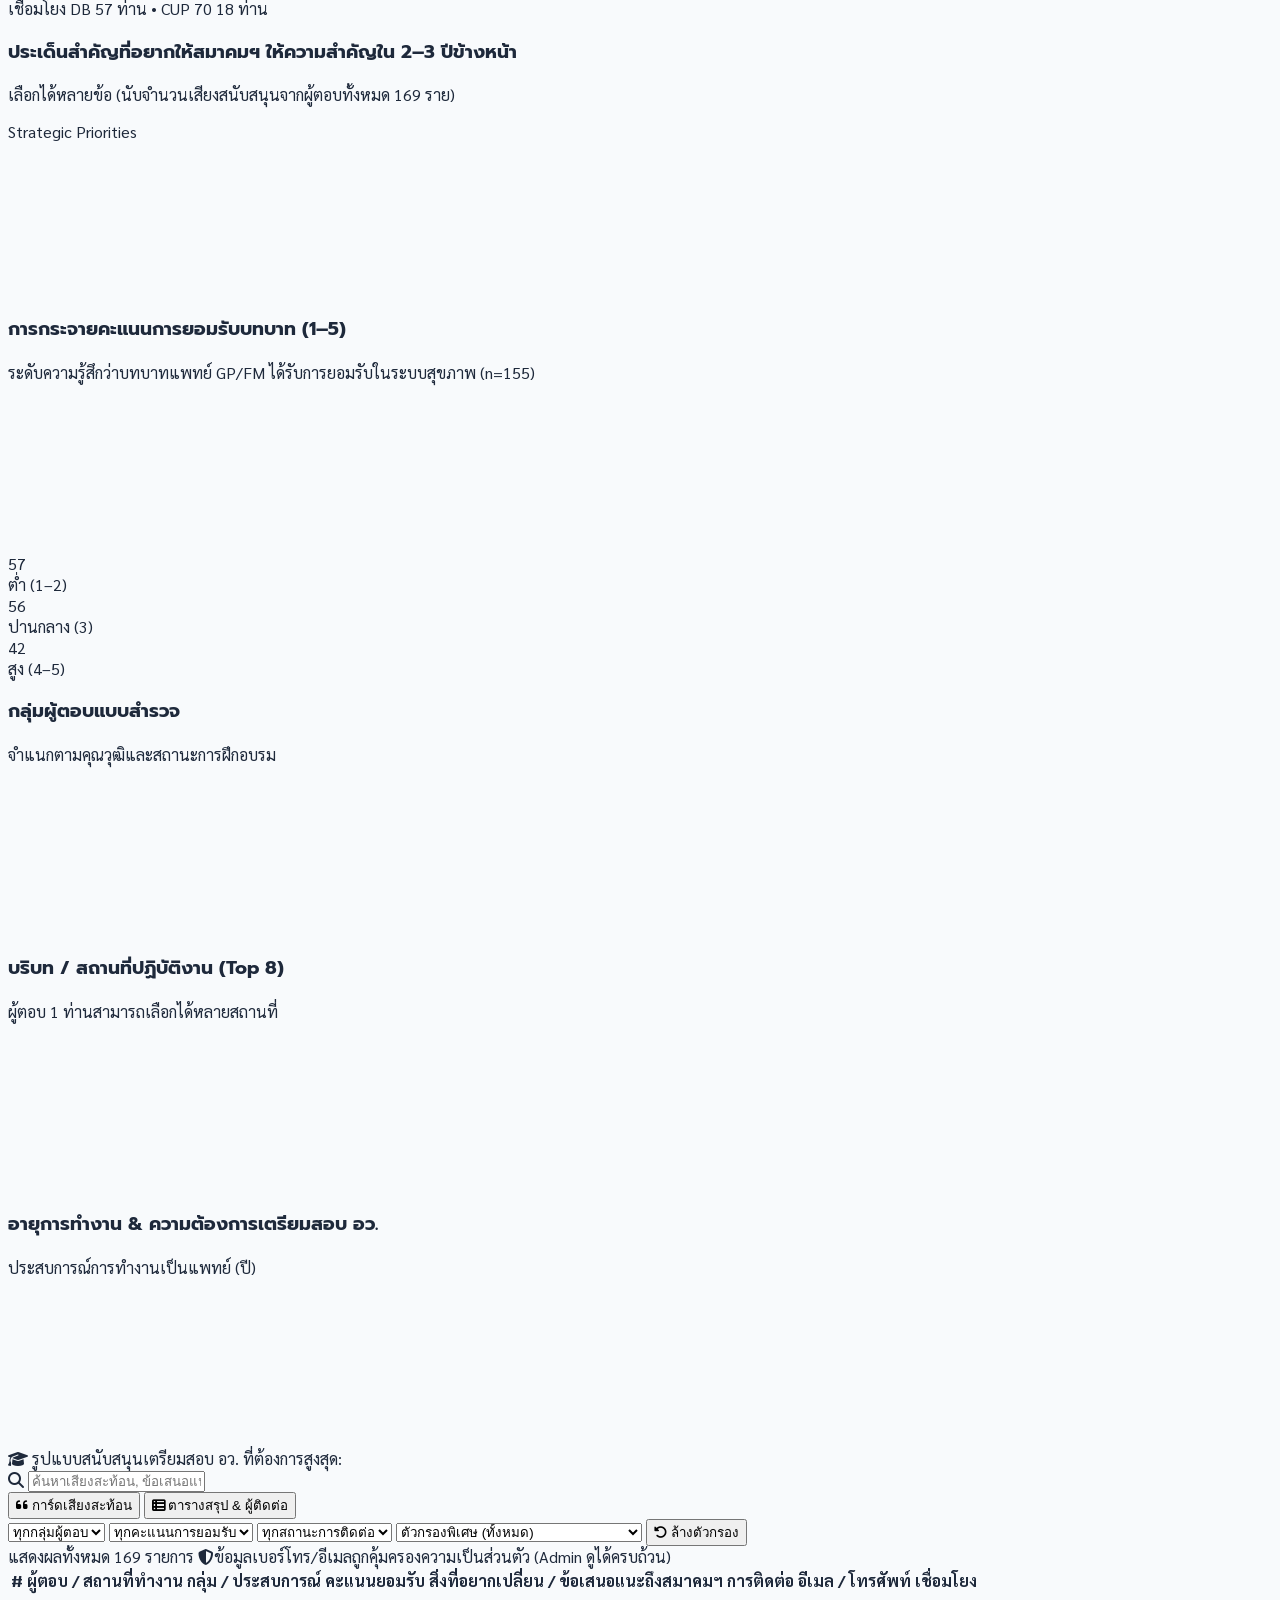
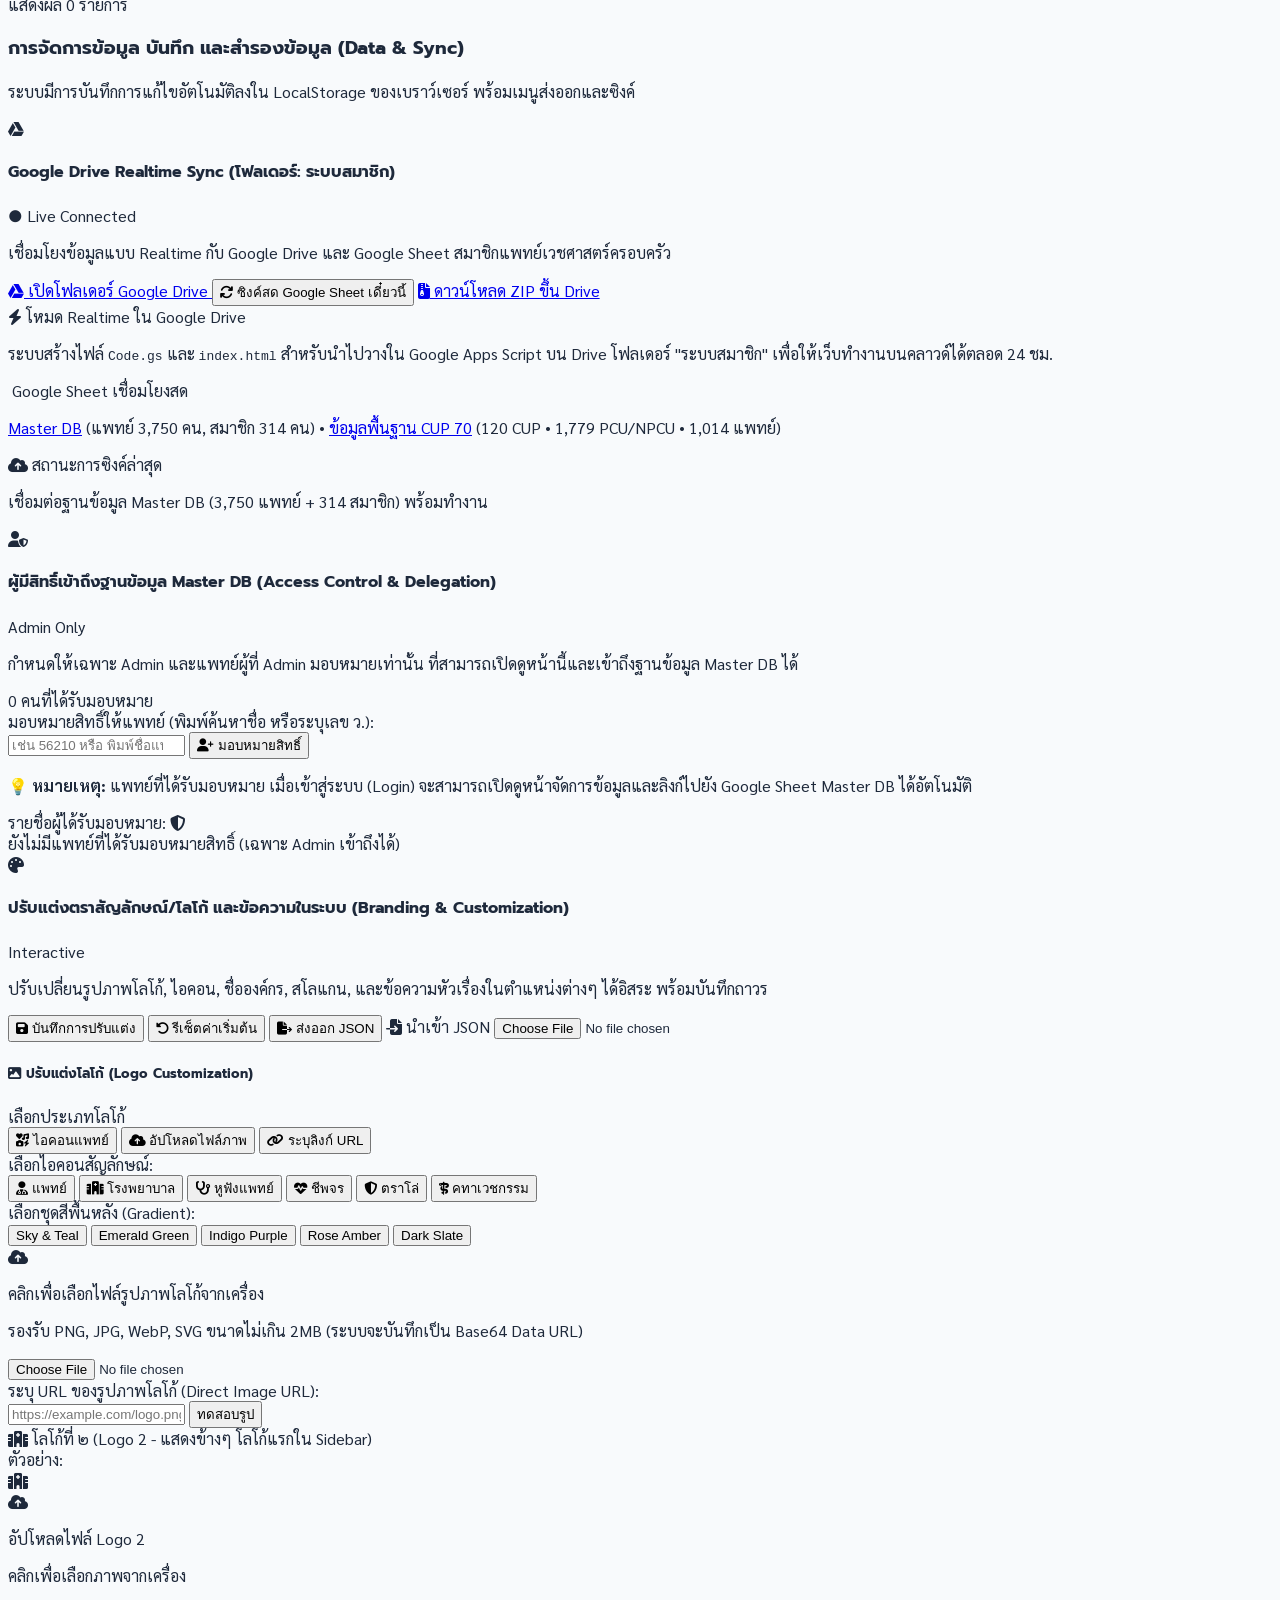
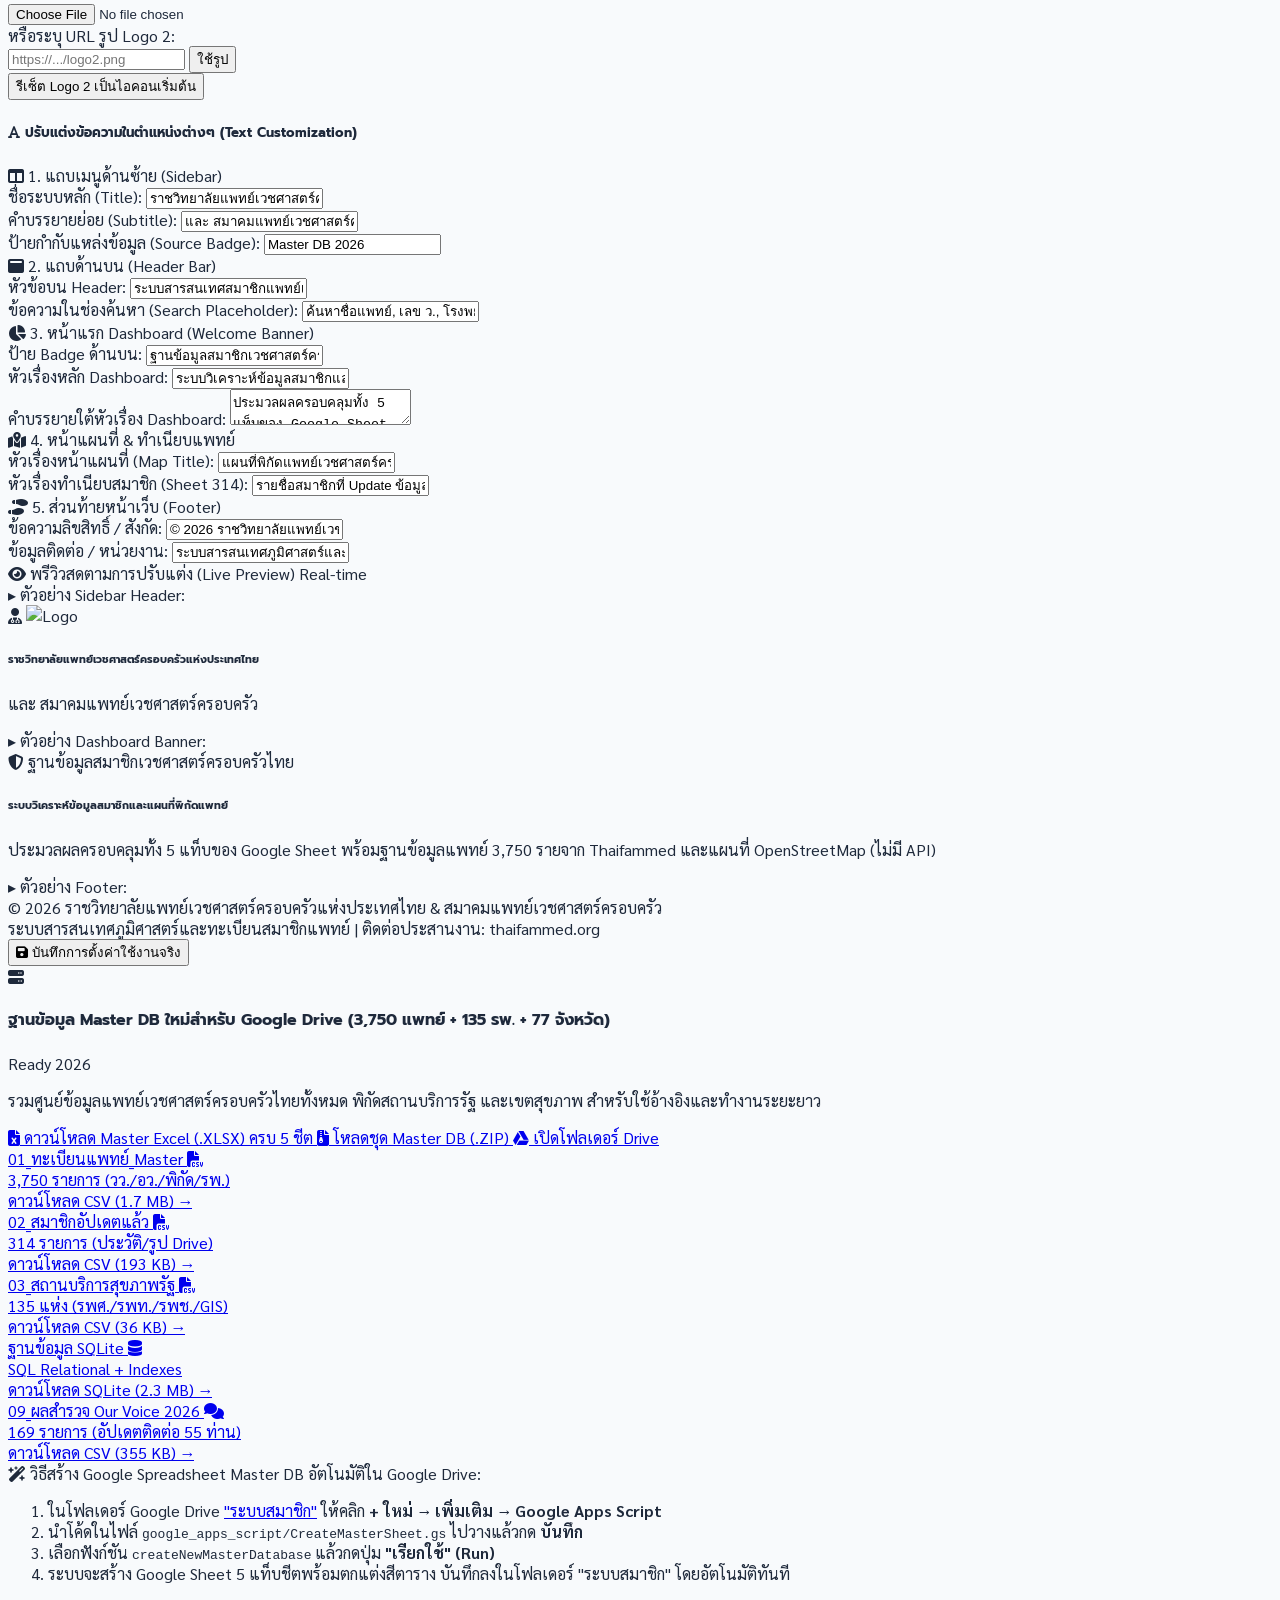
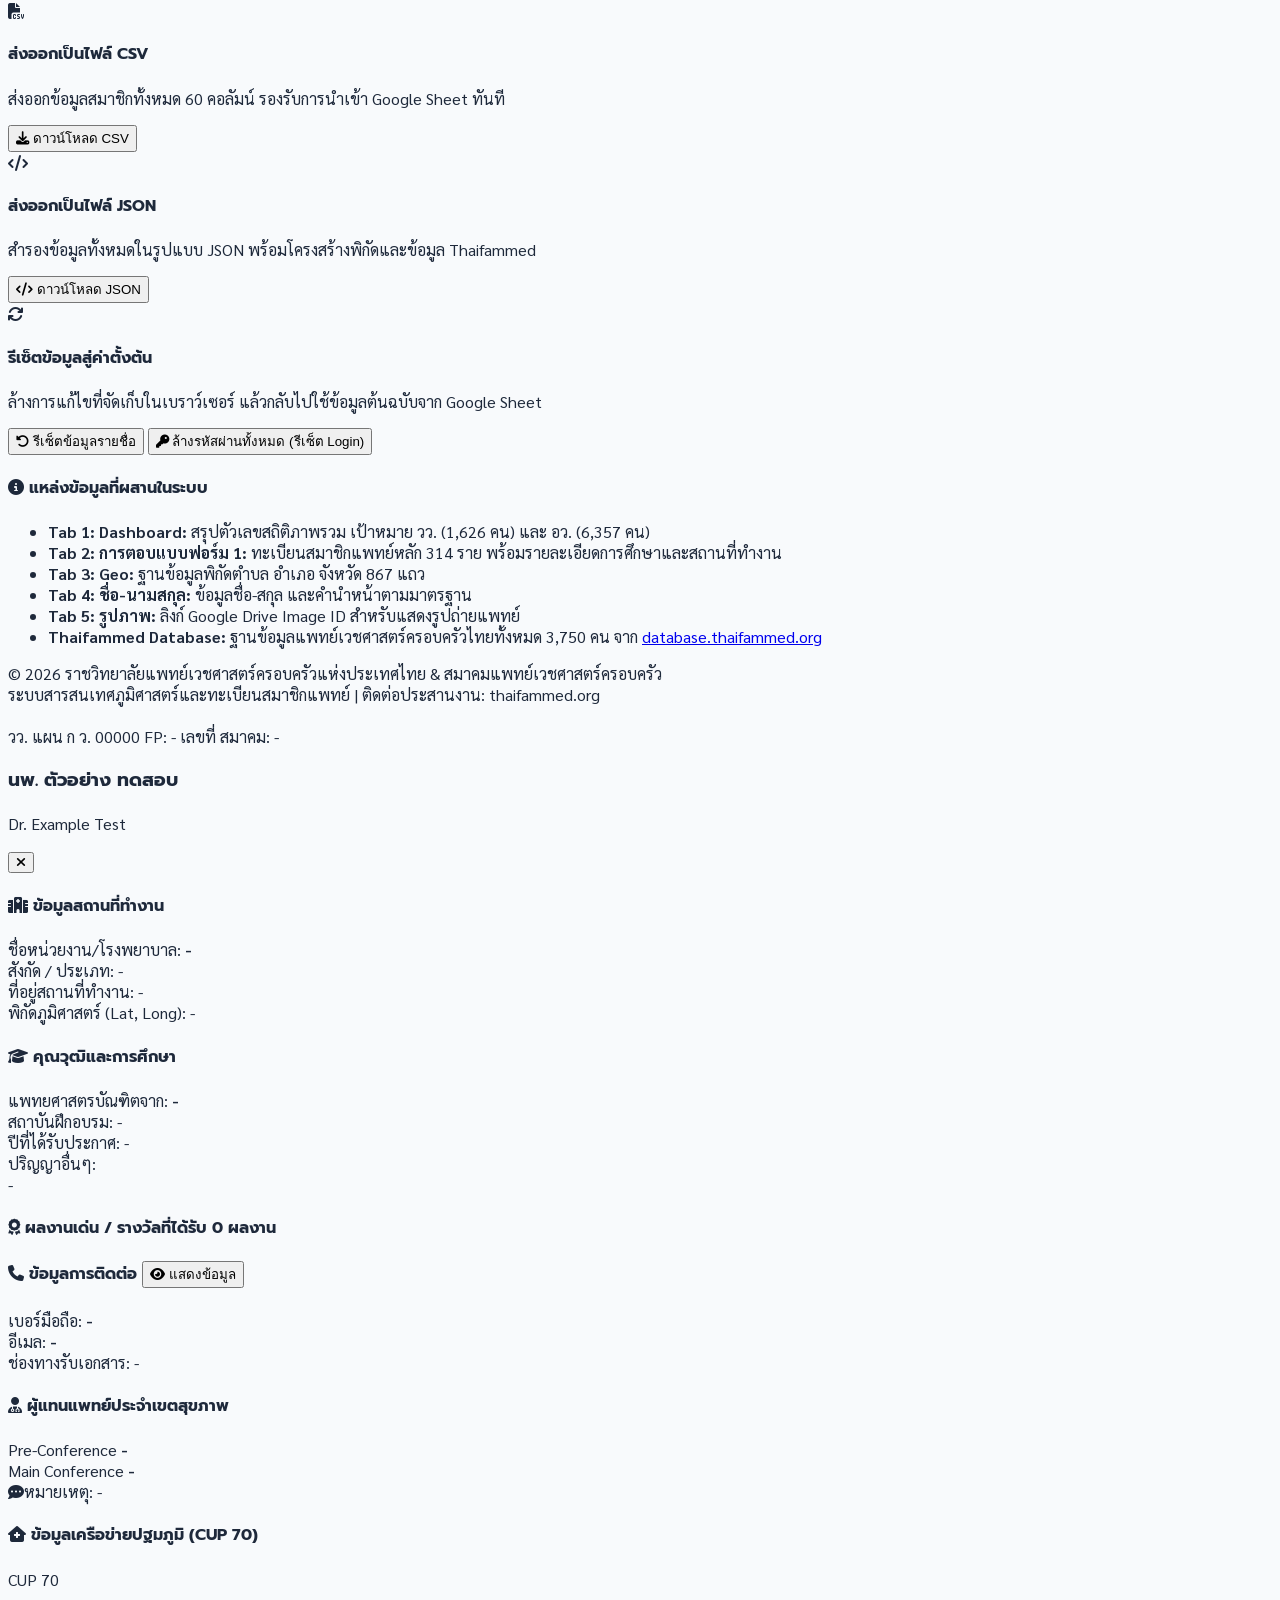
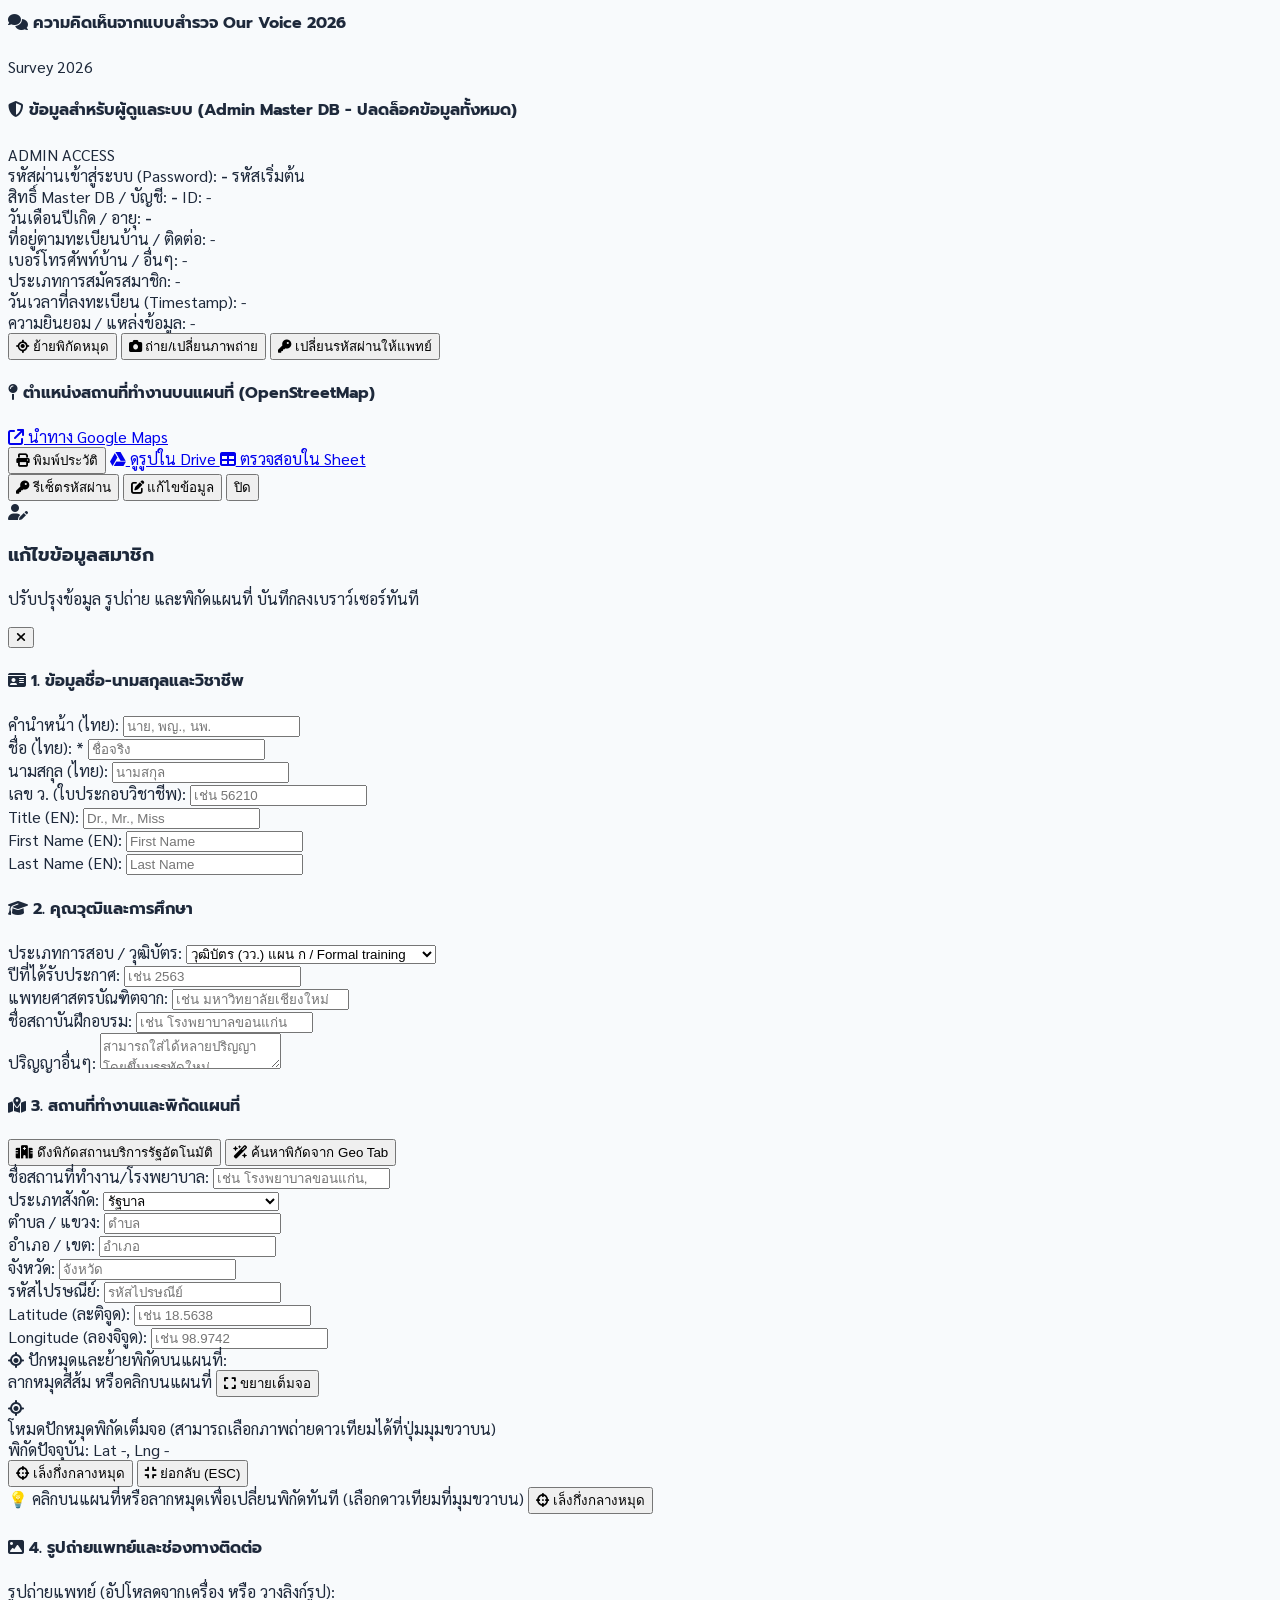
==== commit 305f3e18: "feat: Integrate Our Voice 2026 Member Survey (169 responses) & enrich 55 doctor profiles" ====
--- a/index.html
+++ b/index.html
@@ -47,7 +47,7 @@
   <script src="https://cdn.jsdelivr.net/npm/chart.js@4.4.1/dist/chart.umd.min.js"></script>
 
   <!-- Custom Stylesheet (Versioned for cache busting) -->
-  <link rel="stylesheet" href="styles.css?v=20261119_2130">
+  <link rel="stylesheet" href="styles.css?v=20261123_1030">
 </head>
 <body class="bg-slate-50 text-slate-800 antialiased min-h-screen flex flex-col">
 
@@ -112,6 +112,12 @@
             <i class="fa-solid fa-house-medical w-5 text-center text-base text-emerald-400"></i>
             <span class="flex-1 text-left">ข้อมูลพื้นฐาน CUP 70</span>
             <span id="sidebar-cup70-badge" class="px-1.5 py-0.5 rounded-md bg-emerald-950 text-emerald-300 text-[10px] font-mono border border-emerald-800">120 CUP</span>
+          </button>
+
+          <button onclick="switchView('survey')" id="nav-survey" class="nav-item w-full flex items-center space-x-3 px-3.5 py-2.5 rounded-xl transition text-slate-400 hover:text-white hover:bg-slate-800/70">
+            <i class="fa-solid fa-comments w-5 text-center text-base text-violet-400"></i>
+            <span class="flex-1 text-left">ผลสำรวจสมาชิก (Our Voice)</span>
+            <span id="sidebar-survey-badge" class="px-1.5 py-0.5 rounded-md bg-violet-950 text-violet-300 text-[10px] font-mono border border-violet-800">169 ราย</span>
           </button>
 
           <button onclick="switchView('map')" id="nav-map" class="nav-item w-full flex items-center space-x-3 px-3.5 py-2.5 rounded-xl transition text-slate-400 hover:text-white hover:bg-slate-800/70">
@@ -382,6 +388,37 @@
               </button>
               <button onclick="switchView('cup70')" class="px-4 py-2 bg-gradient-to-r from-emerald-500 to-teal-600 hover:from-emerald-600 hover:to-teal-700 text-white font-bold rounded-xl text-xs transition shadow-md shadow-emerald-500/20 flex items-center justify-center gap-2 active:scale-95">
                 <span>เปิดดูข้อมูล CUP 70</span>
+                <i class="fa-solid fa-arrow-right"></i>
+              </button>
+            </div>
+          </div>
+
+          <!-- Member Voice & Strategic Survey 2026 Quick Banner -->
+          <div id="dash-survey-banner" class="p-5 rounded-2xl bg-gradient-to-r from-violet-950 via-indigo-950 to-slate-900 text-white border border-violet-500/30 shadow-md flex flex-col md:flex-row md:items-center justify-between gap-4">
+            <div class="flex items-center gap-3.5">
+              <div class="w-12 h-12 rounded-2xl bg-violet-500/20 text-violet-300 border border-violet-400/30 flex items-center justify-center text-2xl shrink-0 shadow-sm">
+                <i class="fa-solid fa-comments"></i>
+              </div>
+              <div>
+                <div class="flex items-center gap-2 flex-wrap">
+                  <h4 class="font-bold text-white text-base font-heading">ผลสำรวจความคิดเห็นสมาชิก Our Voice 2026 (ทิศทางเวชศาสตร์ครอบครัวไทย)</h4>
+                  <span id="dash-survey-badge" class="px-2 py-0.5 rounded-full bg-violet-400 text-slate-950 font-bold text-[10px]">169 รายการ • 57 เชื่อมโยง DB</span>
+                  <span class="px-2 py-0.5 rounded-full bg-indigo-500/25 text-indigo-200 border border-indigo-400/30 text-[10px] font-semibold">อัปเดตข้อมูลติดต่อ 55 ท่าน</span>
+                </div>
+                <div class="text-xs text-slate-300 mt-1 flex items-center gap-3 flex-wrap">
+                  <span><i class="fa-solid fa-star-half-stroke text-amber-400 mr-1"></i>คะแนนการยอมรับเฉลี่ย: <strong id="dash-survey-score">2.82 / 5</strong></span>
+                  <span><i class="fa-solid fa-handshake-angle text-emerald-400 mr-1"></i>ยินดีให้ติดต่อ: <strong id="dash-survey-willing">84</strong> ท่าน</span>
+                  <span><i class="fa-solid fa-graduation-cap text-sky-400 mr-1"></i>สนใจเตรียมสอบ อว.: <strong id="dash-survey-board">18</strong> ท่าน</span>
+                </div>
+              </div>
+            </div>
+            <div class="flex items-center gap-2 shrink-0">
+              <button onclick="openSurveyWillingContacts()" class="px-3.5 py-2 bg-white/10 hover:bg-white/20 text-violet-100 border border-violet-400/30 font-semibold rounded-xl text-xs transition flex items-center gap-1.5 active:scale-95">
+                <i class="fa-solid fa-address-card"></i>
+                <span>รายชื่อผู้ยินดีให้ติดต่อ</span>
+              </button>
+              <button onclick="switchView('survey')" class="px-4 py-2 bg-gradient-to-r from-violet-500 to-indigo-600 hover:from-violet-600 hover:to-indigo-700 text-white font-bold rounded-xl text-xs transition shadow-md shadow-violet-500/20 flex items-center justify-center gap-2 active:scale-95">
+                <span>ดูผลสำรวจทั้งหมด</span>
                 <i class="fa-solid fa-arrow-right"></i>
               </button>
             </div>
@@ -1419,6 +1456,259 @@
             </div>
           </div>
 
+        </section>
+
+        <!-- ================= VIEW 6.5: MEMBER VOICE SURVEY 2026 ================= -->
+        <section id="view-survey" class="space-y-5 hidden animate-fade-in">
+          <!-- Hero Header -->
+          <div class="bg-gradient-to-r from-violet-950 via-indigo-950 to-slate-900 rounded-2xl p-5 sm:p-6 text-white shadow-xl border border-violet-500/30 flex flex-col lg:flex-row lg:items-center justify-between gap-4">
+            <div>
+              <div class="inline-flex items-center gap-2 px-3 py-1 rounded-full bg-violet-500/20 text-violet-200 text-xs mb-2 border border-violet-400/30">
+                <i class="fa-solid fa-comments"></i>
+                <span id="survey-hero-date-range">แบบสำรวจความคิดเห็นสมาชิก • 18 ก.ย. – 23 ต.ค. 2569</span>
+              </div>
+              <h2 class="text-xl sm:text-2xl font-bold font-heading">Our Voice: ผลสำรวจทิศทางเวชปฏิบัติทั่วไป & เวชศาสตร์ครอบครัวไทย 2026</h2>
+              <p class="text-slate-300 text-xs sm:text-sm mt-1">สรุปเสียงสะท้อนเชิงกลยุทธ์ ประเด็นเร่งด่วน 2–3 ปีข้างหน้า คะแนนการยอมรับ และเชื่อมโยงโปรไฟล์สมาชิกอัตโนมัติ (อัปเดตข้อมูลติดต่อแพทย์เพิ่ม 55 ท่าน)</p>
+            </div>
+            <div class="flex flex-wrap items-center gap-2 shrink-0">
+              <button type="button" onclick="toggleSurveyWillingQuickFilter()" id="btn-survey-quick-willing" class="px-3.5 py-2 bg-white/10 hover:bg-white/20 text-violet-100 border border-violet-400/30 font-semibold rounded-xl text-xs transition flex items-center gap-1.5">
+                <i class="fa-solid fa-handshake-angle text-emerald-400"></i>
+                <span>เฉพาะผู้ยินดีให้ติดต่อ (<span id="survey-quick-willing-num">84</span>)</span>
+              </button>
+              <button type="button" onclick="exportMemberSurveyCsv()" class="px-3.5 py-2 bg-emerald-500 hover:bg-emerald-600 text-white font-bold rounded-xl text-xs transition shadow-md flex items-center gap-1.5">
+                <i class="fa-solid fa-file-csv"></i>
+                <span>ดาวน์โหลด CSV</span>
+              </button>
+            </div>
+          </div>
+
+          <!-- 5 Executive KPI Cards -->
+          <div class="grid grid-cols-1 sm:grid-cols-2 lg:grid-cols-5 gap-4">
+            <div class="bg-white rounded-2xl p-4 border border-slate-200/80 shadow-sm">
+              <div class="flex items-center justify-between">
+                <span class="text-xs font-semibold text-slate-500">ผู้ตอบแบบสำรวจทั้งหมด</span>
+                <div class="w-9 h-9 rounded-xl bg-violet-50 text-violet-600 flex items-center justify-center"><i class="fa-solid fa-clipboard-check"></i></div>
+              </div>
+              <div class="mt-2.5 flex items-baseline gap-1.5">
+                <span id="survey-kpi-total" class="text-2xl sm:text-3xl font-bold text-slate-900 font-heading">169</span>
+                <span class="text-xs text-slate-400">รายการ</span>
+              </div>
+              <div id="survey-kpi-unique" class="mt-2 text-[11px] text-violet-700 font-medium">168 ท่านไม่ซ้ำ • ระบุชื่อ 84 ท่าน</div>
+            </div>
+
+            <div class="bg-white rounded-2xl p-4 border border-slate-200/80 shadow-sm">
+              <div class="flex items-center justify-between">
+                <span class="text-xs font-semibold text-slate-500">คะแนนการยอมรับเฉลี่ย</span>
+                <div class="w-9 h-9 rounded-xl bg-amber-50 text-amber-600 flex items-center justify-center"><i class="fa-solid fa-star-half-stroke"></i></div>
+              </div>
+              <div class="mt-2.5 flex items-baseline gap-1.5">
+                <span id="survey-kpi-score" class="text-2xl sm:text-3xl font-bold text-slate-900 font-heading">2.82</span>
+                <span class="text-xs text-slate-400">/ 5.00</span>
+              </div>
+              <div id="survey-kpi-score-sub" class="mt-2 text-[11px] text-rose-600 font-medium">ให้คะแนน 1–2 ถึง 36.8% (57 ราย)</div>
+            </div>
+
+            <div class="bg-white rounded-2xl p-4 border border-slate-200/80 shadow-sm">
+              <div class="flex items-center justify-between">
+                <span class="text-xs font-semibold text-slate-500">เป็นสมาชิกสมาคมฯ</span>
+                <div class="w-9 h-9 rounded-xl bg-sky-50 text-sky-600 flex items-center justify-center"><i class="fa-solid fa-id-card"></i></div>
+              </div>
+              <div class="mt-2.5 flex items-baseline gap-1.5">
+                <span id="survey-kpi-members" class="text-2xl sm:text-3xl font-bold text-slate-900 font-heading">108</span>
+                <span class="text-xs text-slate-400">ราย</span>
+              </div>
+              <div id="survey-kpi-members-sub" class="mt-2 text-[11px] text-sky-700 font-medium">63.9% เป็นสมาชิก • ไม่แน่ใจ 30</div>
+            </div>
+
+            <div class="bg-white rounded-2xl p-4 border border-slate-200/80 shadow-sm">
+              <div class="flex items-center justify-between">
+                <span class="text-xs font-semibold text-slate-500">สนใจเตรียมสอบ อว.</span>
+                <div class="w-9 h-9 rounded-xl bg-teal-50 text-teal-600 flex items-center justify-center"><i class="fa-solid fa-graduation-cap"></i></div>
+              </div>
+              <div class="mt-2.5 flex items-baseline gap-1.5">
+                <span id="survey-kpi-board" class="text-2xl sm:text-3xl font-bold text-slate-900 font-heading">18</span>
+                <span class="text-xs text-slate-400">ท่าน</span>
+              </div>
+              <div id="survey-kpi-board-sub" class="mt-2 text-[11px] text-teal-700 font-medium">สนใจมาก 13 • สนใจ 5 • ไม่แน่ใจ 8</div>
+            </div>
+
+            <div class="bg-white rounded-2xl p-4 border border-slate-200/80 shadow-sm">
+              <div class="flex items-center justify-between">
+                <span class="text-xs font-semibold text-slate-500">ยินดีให้สมาคมฯ ติดต่อ</span>
+                <div class="w-9 h-9 rounded-xl bg-emerald-50 text-emerald-600 flex items-center justify-center"><i class="fa-solid fa-handshake-angle"></i></div>
+              </div>
+              <div class="mt-2.5 flex items-baseline gap-1.5">
+                <span id="survey-kpi-willing" class="text-2xl sm:text-3xl font-bold text-slate-900 font-heading">84</span>
+                <span class="text-xs text-slate-400">ท่าน</span>
+              </div>
+              <div id="survey-kpi-matched-sub" class="mt-2 text-[11px] text-emerald-700 font-medium">เชื่อมโยง DB 57 ท่าน • CUP 70 18 ท่าน</div>
+            </div>
+          </div>
+
+          <!-- Charts Row 1: Top Priorities & Recognition Score Distribution -->
+          <div class="grid grid-cols-1 lg:grid-cols-3 gap-5">
+            <div class="bg-white rounded-2xl p-5 border border-slate-200/80 shadow-sm lg:col-span-2 flex flex-col justify-between">
+              <div class="flex items-center justify-between gap-2 mb-3">
+                <div>
+                  <h3 class="font-bold text-slate-900 text-base font-heading">ประเด็นสำคัญที่อยากให้สมาคมฯ ให้ความสำคัญใน 2–3 ปีข้างหน้า</h3>
+                  <p class="text-xs text-slate-400">เลือกได้หลายข้อ (นับจำนวนเสียงสนับสนุนจากผู้ตอบทั้งหมด 169 ราย)</p>
+                </div>
+                <span class="text-[11px] px-2.5 py-1 bg-violet-100 text-violet-800 font-semibold rounded-lg shrink-0">Strategic Priorities</span>
+              </div>
+              <div class="relative h-80">
+                <canvas id="chart-survey-priorities"></canvas>
+              </div>
+            </div>
+
+            <div class="bg-white rounded-2xl p-5 border border-slate-200/80 shadow-sm flex flex-col justify-between">
+              <div>
+                <h3 class="font-bold text-slate-900 text-base font-heading">การกระจายคะแนนการยอมรับบทบาท (1–5)</h3>
+                <p class="text-xs text-slate-400 mb-3">ระดับความรู้สึกว่าบทบาทแพทย์ GP/FM ได้รับการยอมรับในระบบสุขภาพ (n=155)</p>
+              </div>
+              <div class="relative h-64">
+                <canvas id="chart-survey-scores"></canvas>
+              </div>
+              <div class="mt-3 pt-3 border-t border-slate-100 grid grid-cols-3 gap-2 text-center text-[11px]">
+                <div class="p-2 rounded-xl bg-rose-50 text-rose-700">
+                  <div class="font-bold text-sm" id="survey-score-low">57</div>
+                  <div>ต่ำ (1–2)</div>
+                </div>
+                <div class="p-2 rounded-xl bg-amber-50 text-amber-700">
+                  <div class="font-bold text-sm" id="survey-score-mid">56</div>
+                  <div>ปานกลาง (3)</div>
+                </div>
+                <div class="p-2 rounded-xl bg-emerald-50 text-emerald-700">
+                  <div class="font-bold text-sm" id="survey-score-high">42</div>
+                  <div>สูง (4–5)</div>
+                </div>
+              </div>
+            </div>
+          </div>
+
+          <!-- Charts Row 2: Respondent Groups, Work Settings, Experience & Board Prep -->
+          <div class="grid grid-cols-1 lg:grid-cols-3 gap-5">
+            <div class="bg-white rounded-2xl p-5 border border-slate-200/80 shadow-sm flex flex-col justify-between">
+              <div>
+                <h3 class="font-bold text-slate-900 text-sm font-heading">กลุ่มผู้ตอบแบบสำรวจ</h3>
+                <p class="text-xs text-slate-400 mb-2">จำแนกตามคุณวุฒิและสถานะการฝึกอบรม</p>
+              </div>
+              <div class="relative h-60">
+                <canvas id="chart-survey-groups"></canvas>
+              </div>
+            </div>
+
+            <div class="bg-white rounded-2xl p-5 border border-slate-200/80 shadow-sm flex flex-col justify-between">
+              <div>
+                <h3 class="font-bold text-slate-900 text-sm font-heading">บริบท / สถานที่ปฏิบัติงาน (Top 8)</h3>
+                <p class="text-xs text-slate-400 mb-2">ผู้ตอบ 1 ท่านสามารถเลือกได้หลายสถานที่</p>
+              </div>
+              <div class="relative h-60">
+                <canvas id="chart-survey-settings"></canvas>
+              </div>
+            </div>
+
+            <div class="bg-white rounded-2xl p-5 border border-slate-200/80 shadow-sm flex flex-col justify-between">
+              <div>
+                <h3 class="font-bold text-slate-900 text-sm font-heading">อายุการทำงาน & ความต้องการเตรียมสอบ อว.</h3>
+                <p class="text-xs text-slate-400 mb-2">ประสบการณ์การทำงานเป็นแพทย์ (ปี)</p>
+              </div>
+              <div class="relative h-40">
+                <canvas id="chart-survey-experience"></canvas>
+              </div>
+              <div id="survey-board-support-box" class="mt-3 pt-3 border-t border-slate-100 space-y-1.5 text-[11px]">
+                <div class="font-bold text-teal-800 flex items-center gap-1.5">
+                  <i class="fa-solid fa-graduation-cap"></i> รูปแบบสนับสนุนเตรียมสอบ อว. ที่ต้องการสูงสุด:
+                </div>
+                <div id="survey-board-support-tags" class="flex flex-wrap gap-1.5"></div>
+              </div>
+            </div>
+          </div>
+
+          <!-- Interactive Filter Bar + View Mode Switcher -->
+          <div class="bg-white rounded-2xl p-4 border border-slate-200/80 shadow-sm space-y-3">
+            <div class="flex flex-col md:flex-row md:items-center justify-between gap-3">
+              <div class="relative flex-1">
+                <i class="fa-solid fa-magnifying-glass absolute left-3 top-1/2 -translate-y-1/2 text-slate-400 text-xs"></i>
+                <input type="text" id="survey-search" oninput="filterMemberSurvey()" placeholder="ค้นหาเสียงสะท้อน, ข้อเสนอแนะ, สิ่งที่อยากเปลี่ยน, ชื่อแพทย์, สถานที่ทำงาน..." class="w-full pl-9 pr-3 py-2 rounded-xl bg-slate-100 border border-slate-200 text-xs focus:ring-2 focus:ring-violet-500 focus:bg-white transition">
+              </div>
+              <div class="flex items-center gap-1.5 bg-slate-100 p-1 rounded-xl shrink-0">
+                <button type="button" id="btn-survey-mode-cards" onclick="switchSurveyDisplayMode('cards')" class="px-3 py-1.5 rounded-lg text-xs font-bold bg-violet-600 text-white shadow-sm transition flex items-center gap-1.5">
+                  <i class="fa-solid fa-quote-left"></i> การ์ดเสียงสะท้อน
+                </button>
+                <button type="button" id="btn-survey-mode-table" onclick="switchSurveyDisplayMode('table')" class="px-3 py-1.5 rounded-lg text-xs font-semibold text-slate-600 hover:text-slate-900 transition flex items-center gap-1.5">
+                  <i class="fa-solid fa-table-list"></i> ตารางสรุป & ผู้ติดต่อ
+                </button>
+              </div>
+            </div>
+
+            <div class="grid grid-cols-1 sm:grid-cols-2 lg:grid-cols-5 gap-2.5">
+              <select id="survey-filter-group" onchange="filterMemberSurvey()" class="px-3 py-2 rounded-xl bg-slate-50 border border-slate-200 text-xs text-slate-700 focus:ring-2 focus:ring-violet-500">
+                <option value="">ทุกกลุ่มผู้ตอบ</option>
+              </select>
+              <select id="survey-filter-score" onchange="filterMemberSurvey()" class="px-3 py-2 rounded-xl bg-slate-50 border border-slate-200 text-xs text-slate-700 focus:ring-2 focus:ring-violet-500">
+                <option value="">ทุกคะแนนการยอมรับ</option>
+                <option value="1">1 คะแนน (น้อยที่สุด)</option>
+                <option value="2">2 คะแนน (น้อย)</option>
+                <option value="3">3 คะแนน (ปานกลาง)</option>
+                <option value="4">4 คะแนน (มาก)</option>
+                <option value="5">5 คะแนน (มากที่สุด)</option>
+                <option value="low">กลุ่มคะแนนต่ำ (1–2)</option>
+                <option value="high">กลุ่มคะแนนสูง (4–5)</option>
+              </select>
+              <select id="survey-filter-willing" onchange="filterMemberSurvey()" class="px-3 py-2 rounded-xl bg-slate-50 border border-slate-200 text-xs text-slate-700 focus:ring-2 focus:ring-violet-500">
+                <option value="">ทุกสถานะการติดต่อ</option>
+                <option value="ยินดี">ยินดีให้ติดต่อ (84)</option>
+                <option value="ยังไม่แน่ใจ">ยังไม่แน่ใจ (50)</option>
+                <option value="ไม่สะดวก">ไม่สะดวก (35)</option>
+              </select>
+              <select id="survey-filter-special" onchange="filterMemberSurvey()" class="px-3 py-2 rounded-xl bg-slate-50 border border-slate-200 text-xs text-slate-700 focus:ring-2 focus:ring-violet-500">
+                <option value="">ตัวกรองพิเศษ (ทั้งหมด)</option>
+                <option value="has_voice">มีข้อเสนอแนะ / สิ่งที่อยากเปลี่ยน</option>
+                <option value="matched">เชื่อมโยงโปรไฟล์ในฐานข้อมูลแล้ว (57)</option>
+                <option value="cup70">เชื่อมโยงเครือข่าย CUP 70 (18)</option>
+                <option value="board_prep">สนใจระบบเตรียมสอบ อว.</option>
+                <option value="has_message">มีข้อความเพิ่มเติมถึงสมาคมฯ</option>
+              </select>
+              <button type="button" onclick="resetSurveyFilters()" class="px-3 py-2 rounded-xl bg-slate-100 hover:bg-slate-200 text-slate-700 font-semibold text-xs transition flex items-center justify-center gap-1.5">
+                <i class="fa-solid fa-rotate-left"></i> ล้างตัวกรอง
+              </button>
+            </div>
+
+            <div class="flex flex-wrap items-center justify-between gap-2 pt-1 text-xs text-slate-500 border-t border-slate-100">
+              <span id="survey-filter-summary">แสดงผลทั้งหมด 169 รายการ</span>
+              <span class="text-[11px] text-slate-400"><i class="fa-solid fa-shield-halved text-violet-500 mr-1"></i>ข้อมูลเบอร์โทร/อีเมลถูกคุ้มครองความเป็นส่วนตัว (Admin ดูได้ครบถ้วน)</span>
+            </div>
+          </div>
+
+          <!-- Voice Cards Container -->
+          <div id="survey-cards-container" class="grid grid-cols-1 lg:grid-cols-2 gap-4"></div>
+
+          <!-- Summary Table Container -->
+          <div id="survey-table-container" class="hidden bg-white rounded-2xl border border-slate-200/80 shadow-sm overflow-hidden">
+            <div class="overflow-x-auto">
+              <table class="w-full text-left text-xs text-slate-600">
+                <thead class="bg-slate-100/80 text-slate-700 font-semibold border-b border-slate-200 text-[11px]">
+                  <tr>
+                    <th class="py-3 px-3 text-center w-12">#</th>
+                    <th class="py-3 px-3 min-w-[155px]">ผู้ตอบ / สถานที่ทำงาน</th>
+                    <th class="py-3 px-3 min-w-[130px]">กลุ่ม / ประสบการณ์</th>
+                    <th class="py-3 px-3 text-center w-20">คะแนนยอมรับ</th>
+                    <th class="py-3 px-3 min-w-[260px]">สิ่งที่อยากเปลี่ยน / ข้อเสนอแนะถึงสมาคมฯ</th>
+                    <th class="py-3 px-3 text-center w-24">การติดต่อ</th>
+                    <th class="py-3 px-3 min-w-[150px]">อีเมล / โทรศัพท์</th>
+                    <th class="py-3 px-3 text-center w-24">เชื่อมโยง</th>
+                  </tr>
+                </thead>
+                <tbody id="survey-table-tbody" class="divide-y divide-slate-100"></tbody>
+              </table>
+            </div>
+          </div>
+
+          <!-- Pagination Footer -->
+          <div class="bg-white rounded-2xl p-3.5 border border-slate-200/80 shadow-sm text-xs text-slate-500 flex flex-wrap items-center justify-between gap-2">
+            <span id="survey-footer-count">แสดงผล 0 รายการ</span>
+            <div id="survey-pagination" class="flex items-center gap-1.5 flex-wrap"></div>
+          </div>
         </section>
 
 
@@ -1930,6 +2220,15 @@
                   <div class="text-[11px] text-slate-500 mt-1">SQL Relational + Indexes</div>
                   <span class="text-[10px] text-purple-700 font-semibold mt-2 inline-block">ดาวน์โหลด SQLite (2.3 MB) &rarr;</span>
                 </a>
+
+                <a href="09_Member_Survey_2026.csv" download="09_Member_Survey_2026.csv" class="p-3 rounded-xl bg-violet-50/70 hover:bg-violet-100/80 border border-violet-200 hover:border-violet-400 transition block group">
+                  <div class="flex items-center justify-between">
+                    <span class="font-bold text-violet-950 group-hover:text-violet-800 text-xs">09_ผลสำรวจ Our Voice 2026</span>
+                    <i class="fa-solid fa-comments text-violet-600 text-sm"></i>
+                  </div>
+                  <div class="text-[11px] text-slate-600 mt-1">169 รายการ (อัปเดตติดต่อ 55 ท่าน)</div>
+                  <span class="text-[10px] text-violet-700 font-semibold mt-2 inline-block">ดาวน์โหลด CSV (355 KB) &rarr;</span>
+                </a>
               </div>
 
               <!-- Automated Google Sheet Creation Guide -->
@@ -2172,6 +2471,18 @@
             <span class="px-2 py-0.5 rounded-full bg-emerald-200 text-emerald-900 font-bold text-[10px]">CUP 70</span>
           </div>
           <div id="detail-cup70-list" class="space-y-2 text-[11px]"></div>
+        </div>
+
+        <!-- Member Voice Survey 2026 Feedback Section (Admin / Record Owner Only) -->
+        <div id="detail-survey-section" class="p-4 rounded-2xl bg-gradient-to-br from-violet-50 to-indigo-50 border border-violet-300 space-y-2.5 hidden">
+          <div class="flex items-center justify-between border-b border-violet-200 pb-2">
+            <h4 class="font-bold text-violet-950 text-sm flex items-center gap-2">
+              <i class="fa-solid fa-comments text-violet-600"></i>
+              <span>ความคิดเห็นจากแบบสำรวจ Our Voice 2026</span>
+            </h4>
+            <span class="px-2 py-0.5 rounded-full bg-violet-200 text-violet-900 font-bold text-[10px]">Survey 2026</span>
+          </div>
+          <div id="detail-survey-list" class="space-y-2 text-[11px]"></div>
         </div>
 
         <!-- Admin Master Data & Credentials Panel (Exclusive for Admin - ดูได้ทุกอย่าง) -->
@@ -3367,8 +3678,8 @@
   </div>
 
   <!-- Load Data Bundle and App Logic (Versioned for anti-cache instant updates) -->
-  <script src="gov_hospitals.js?v=20261119_2130"></script>
-  <script src="data.js?v=20261119_2130"></script>
-  <script src="app.js?v=20261119_2130"></script>
+  <script src="gov_hospitals.js?v=20261123_1030"></script>
+  <script src="data.js?v=20261123_1030"></script>
+  <script src="app.js?v=20261123_1030"></script>
 </body>
 </html>
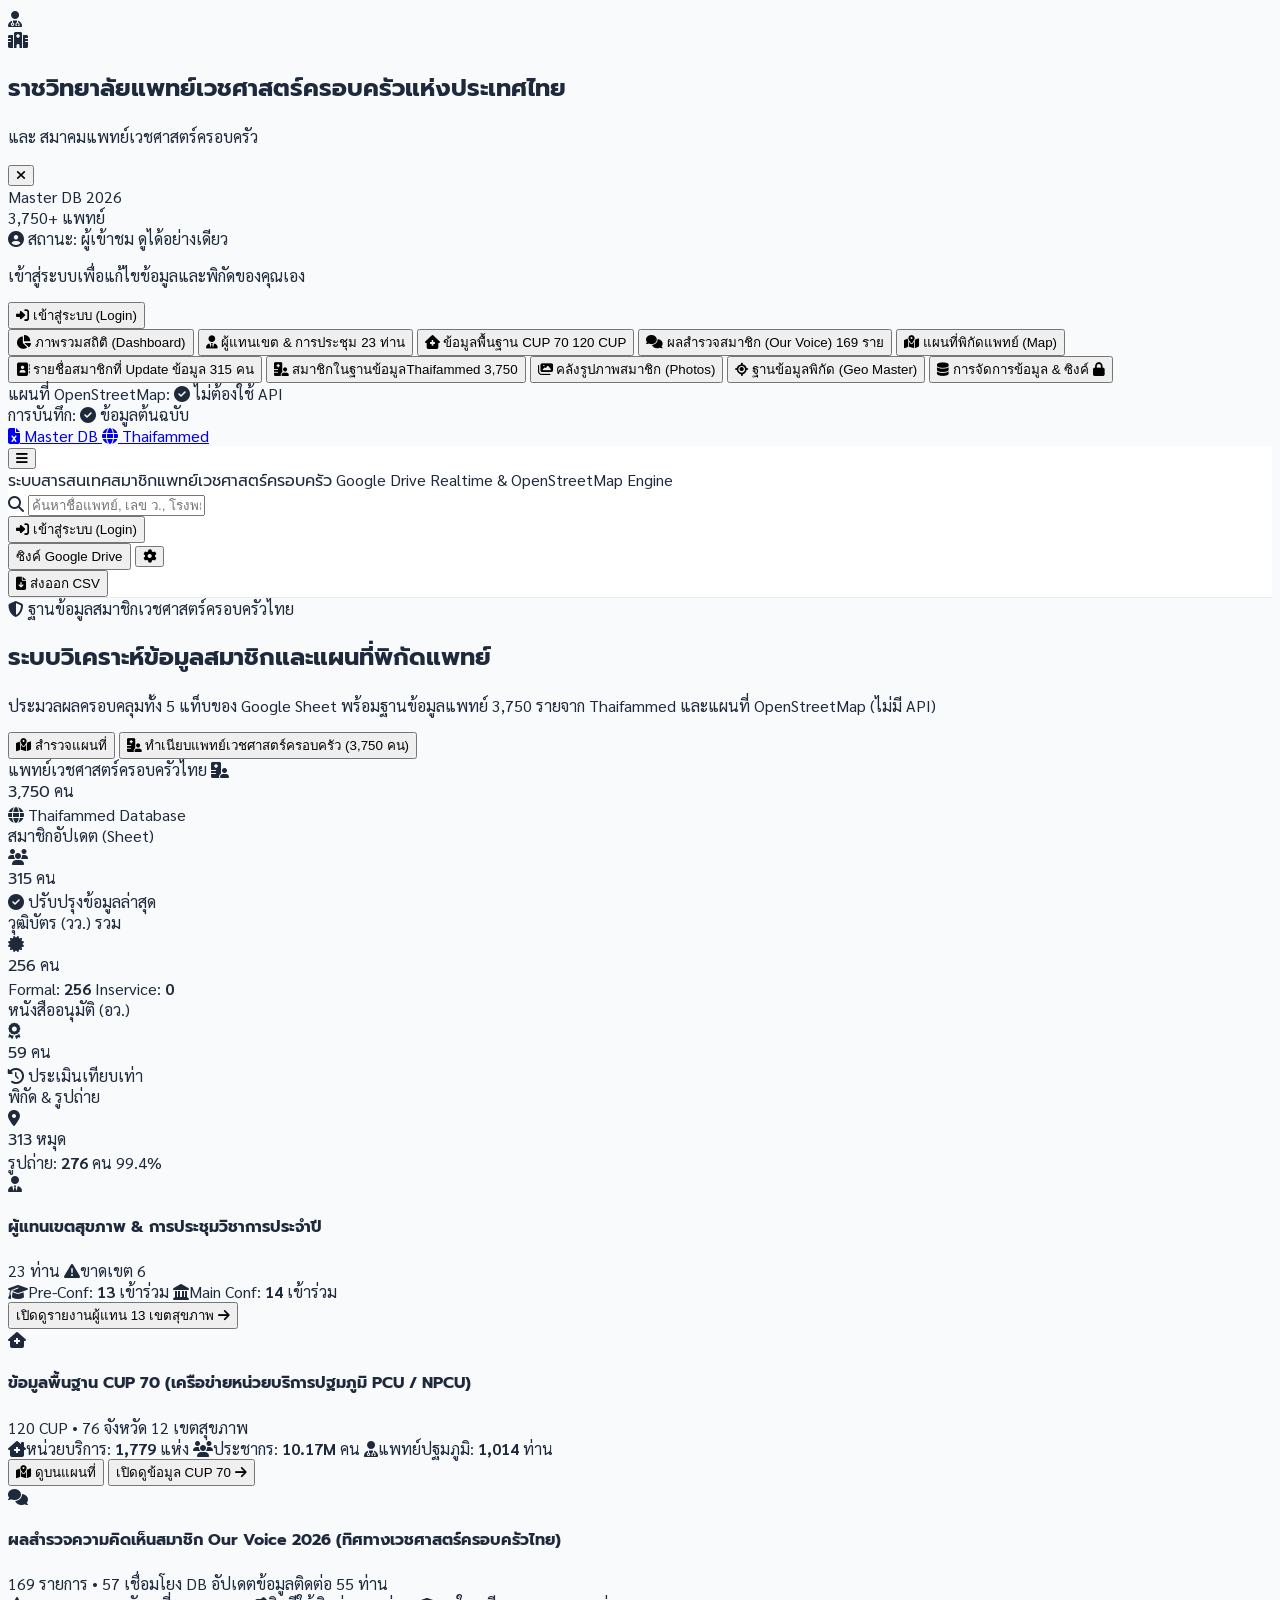
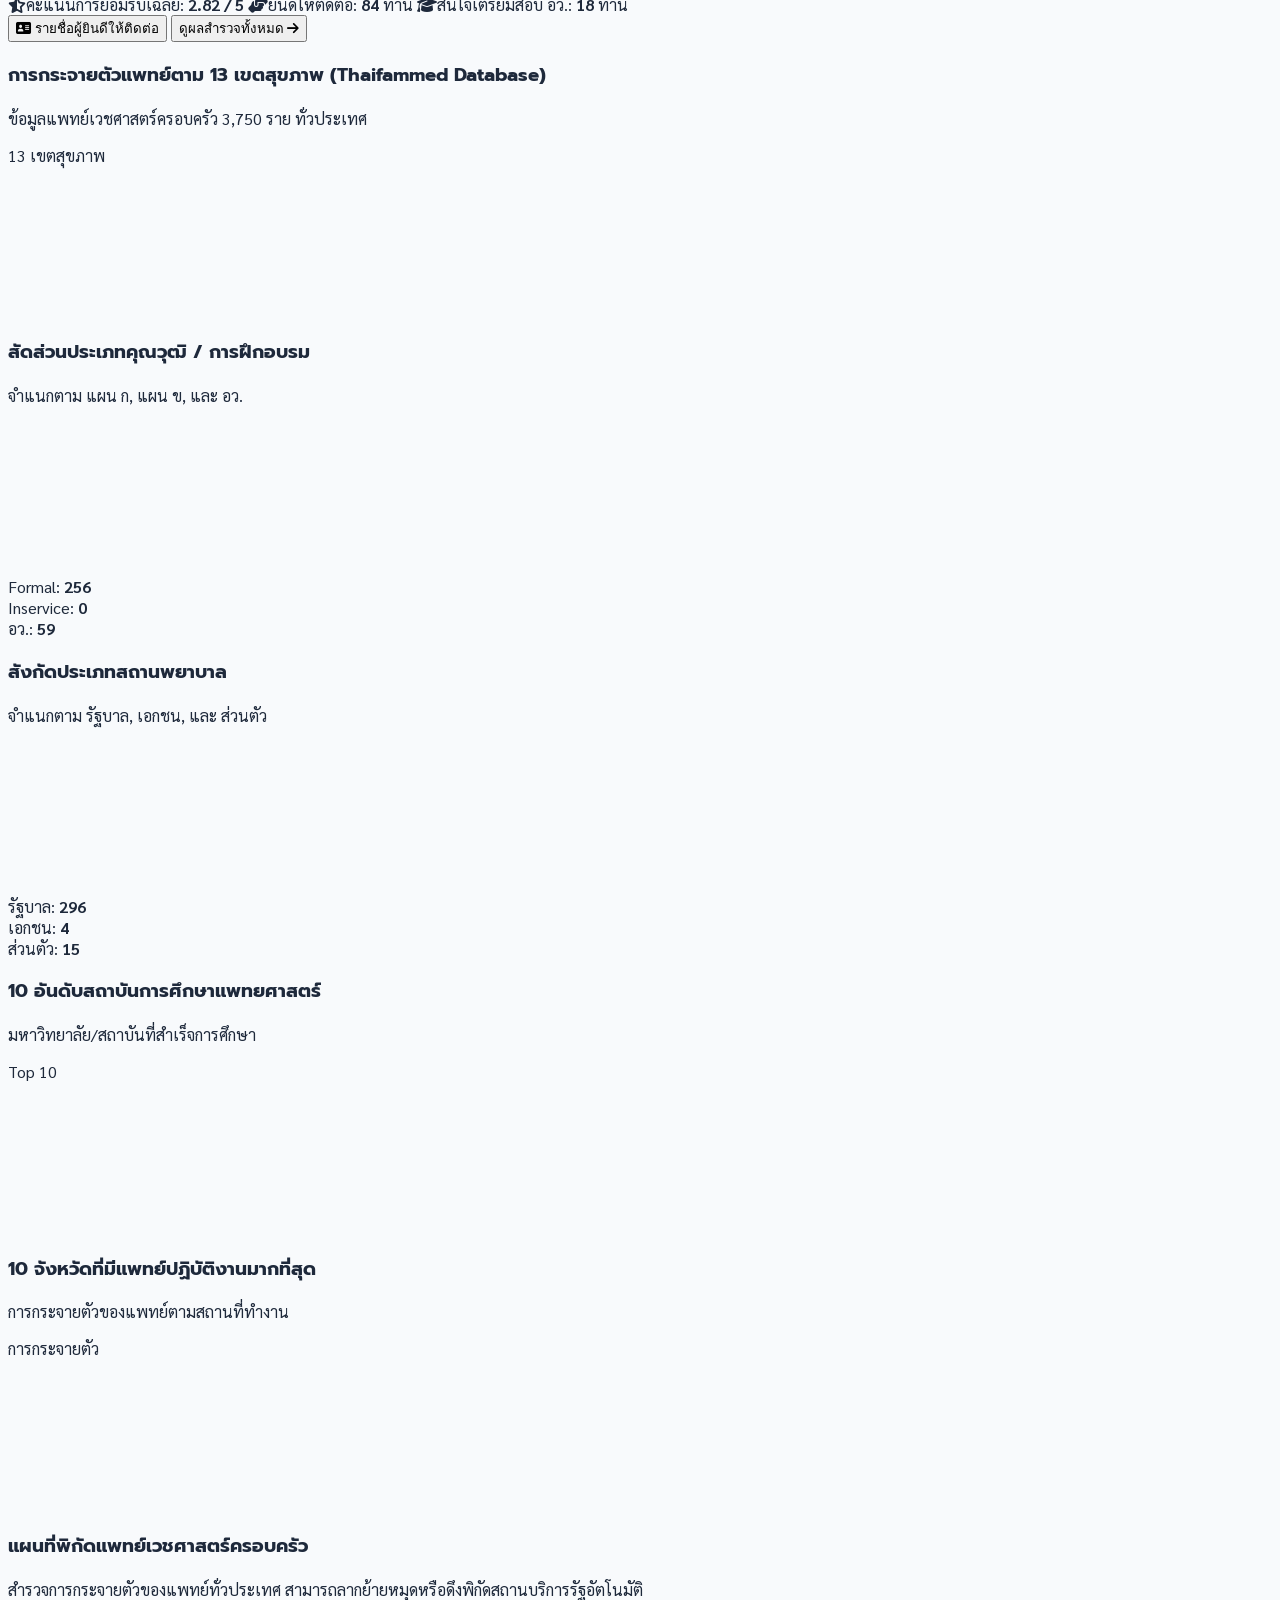
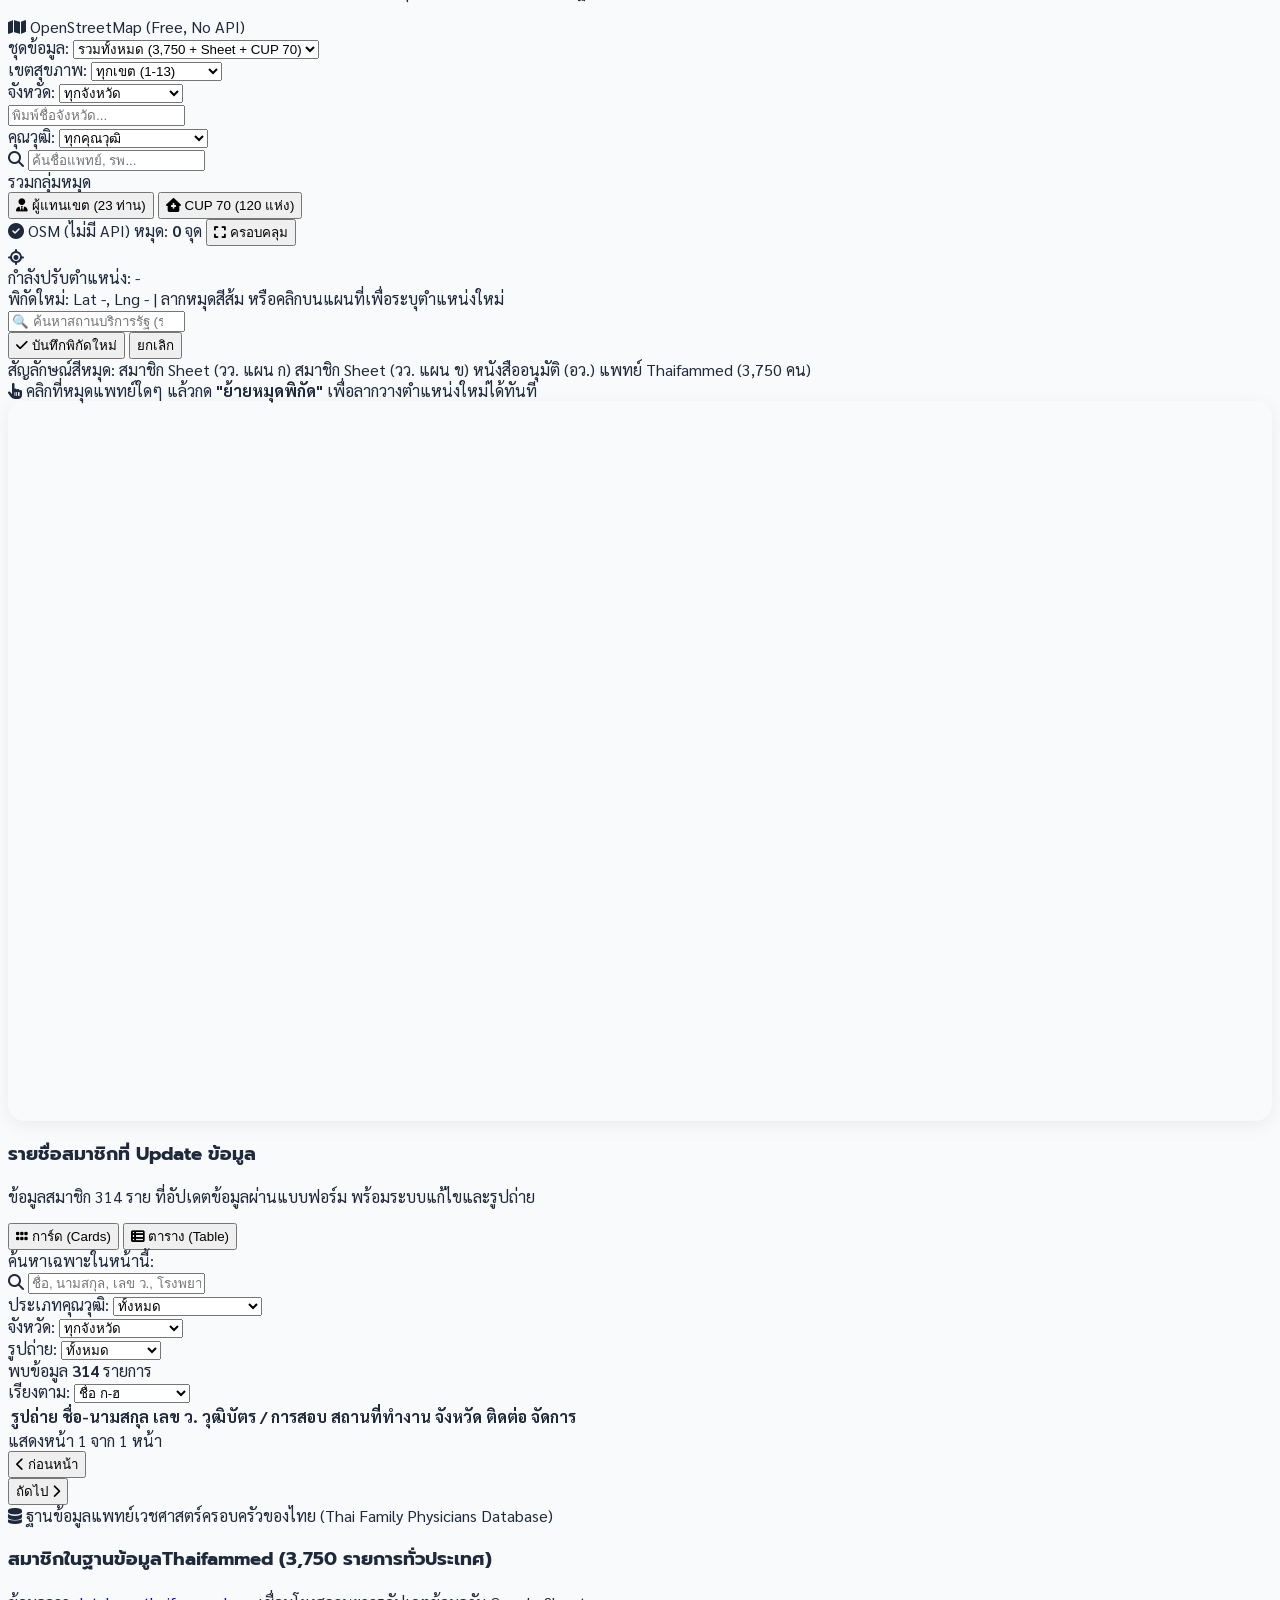
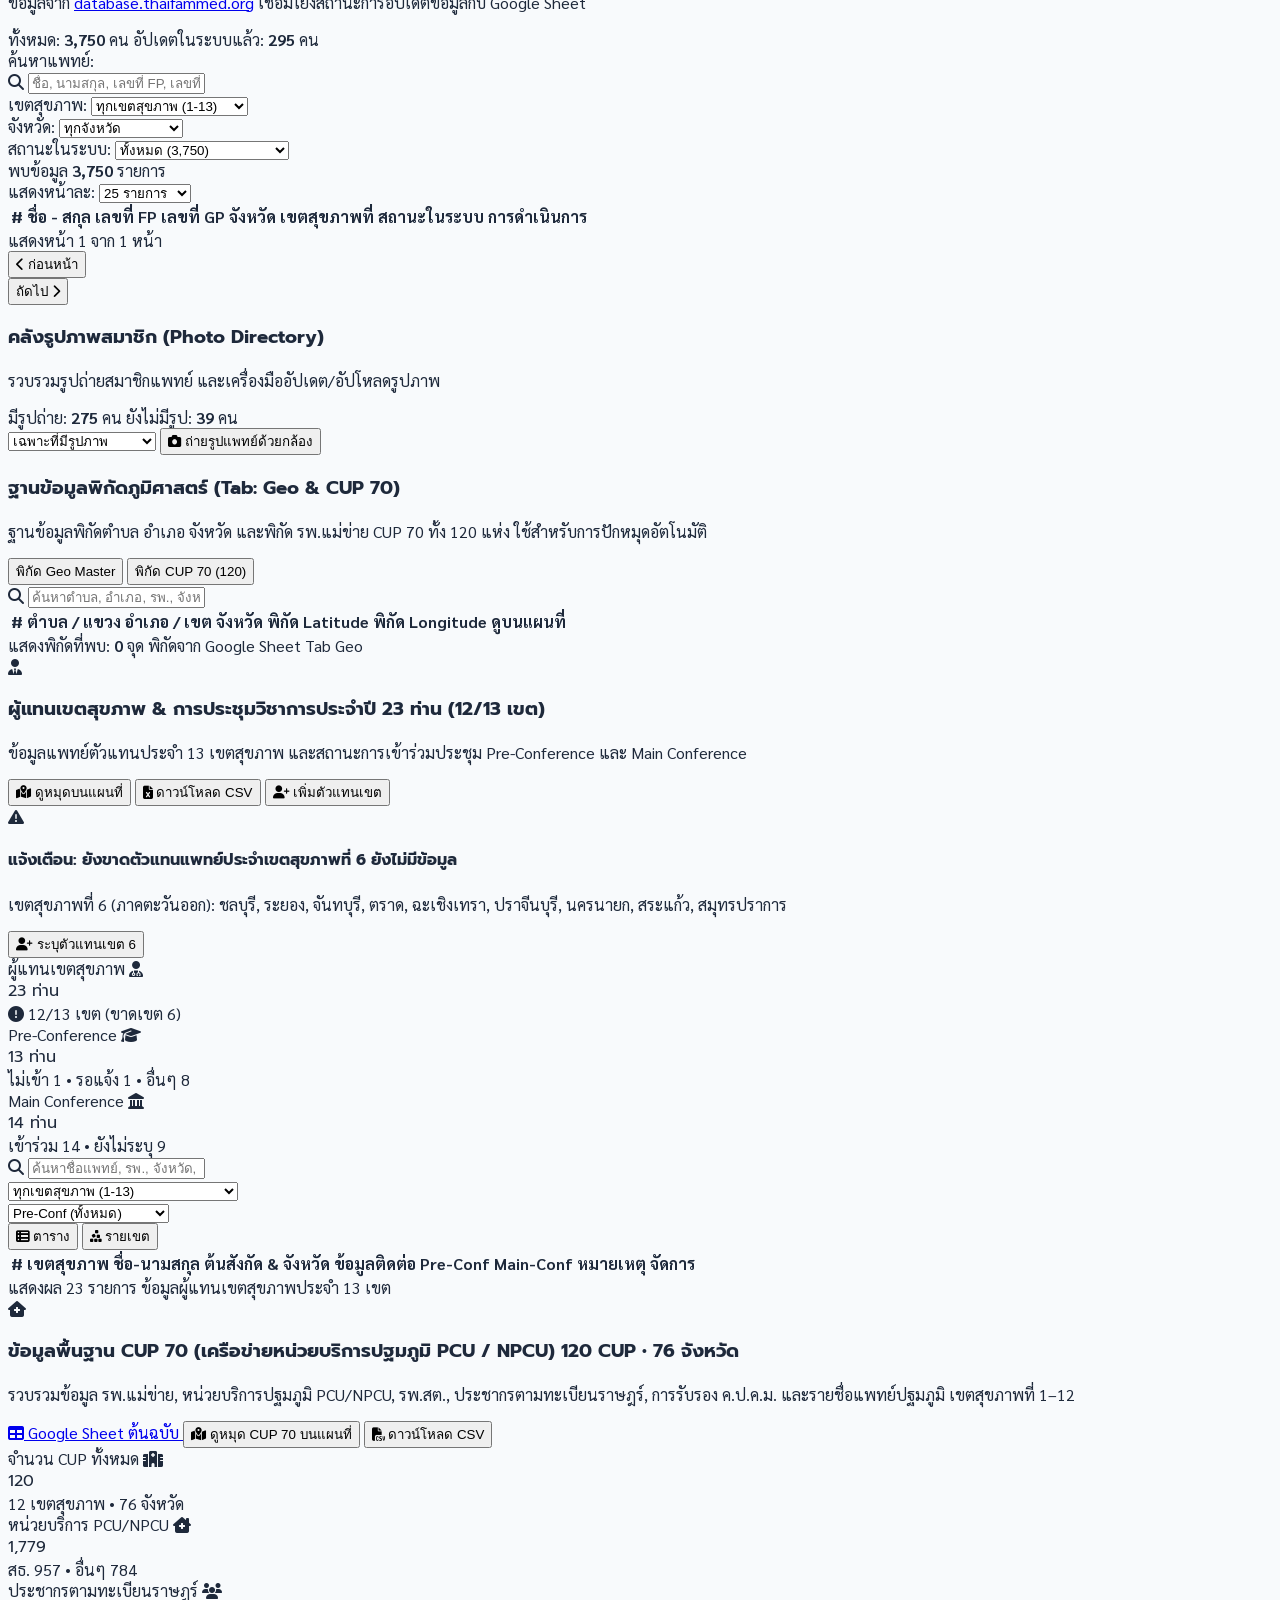
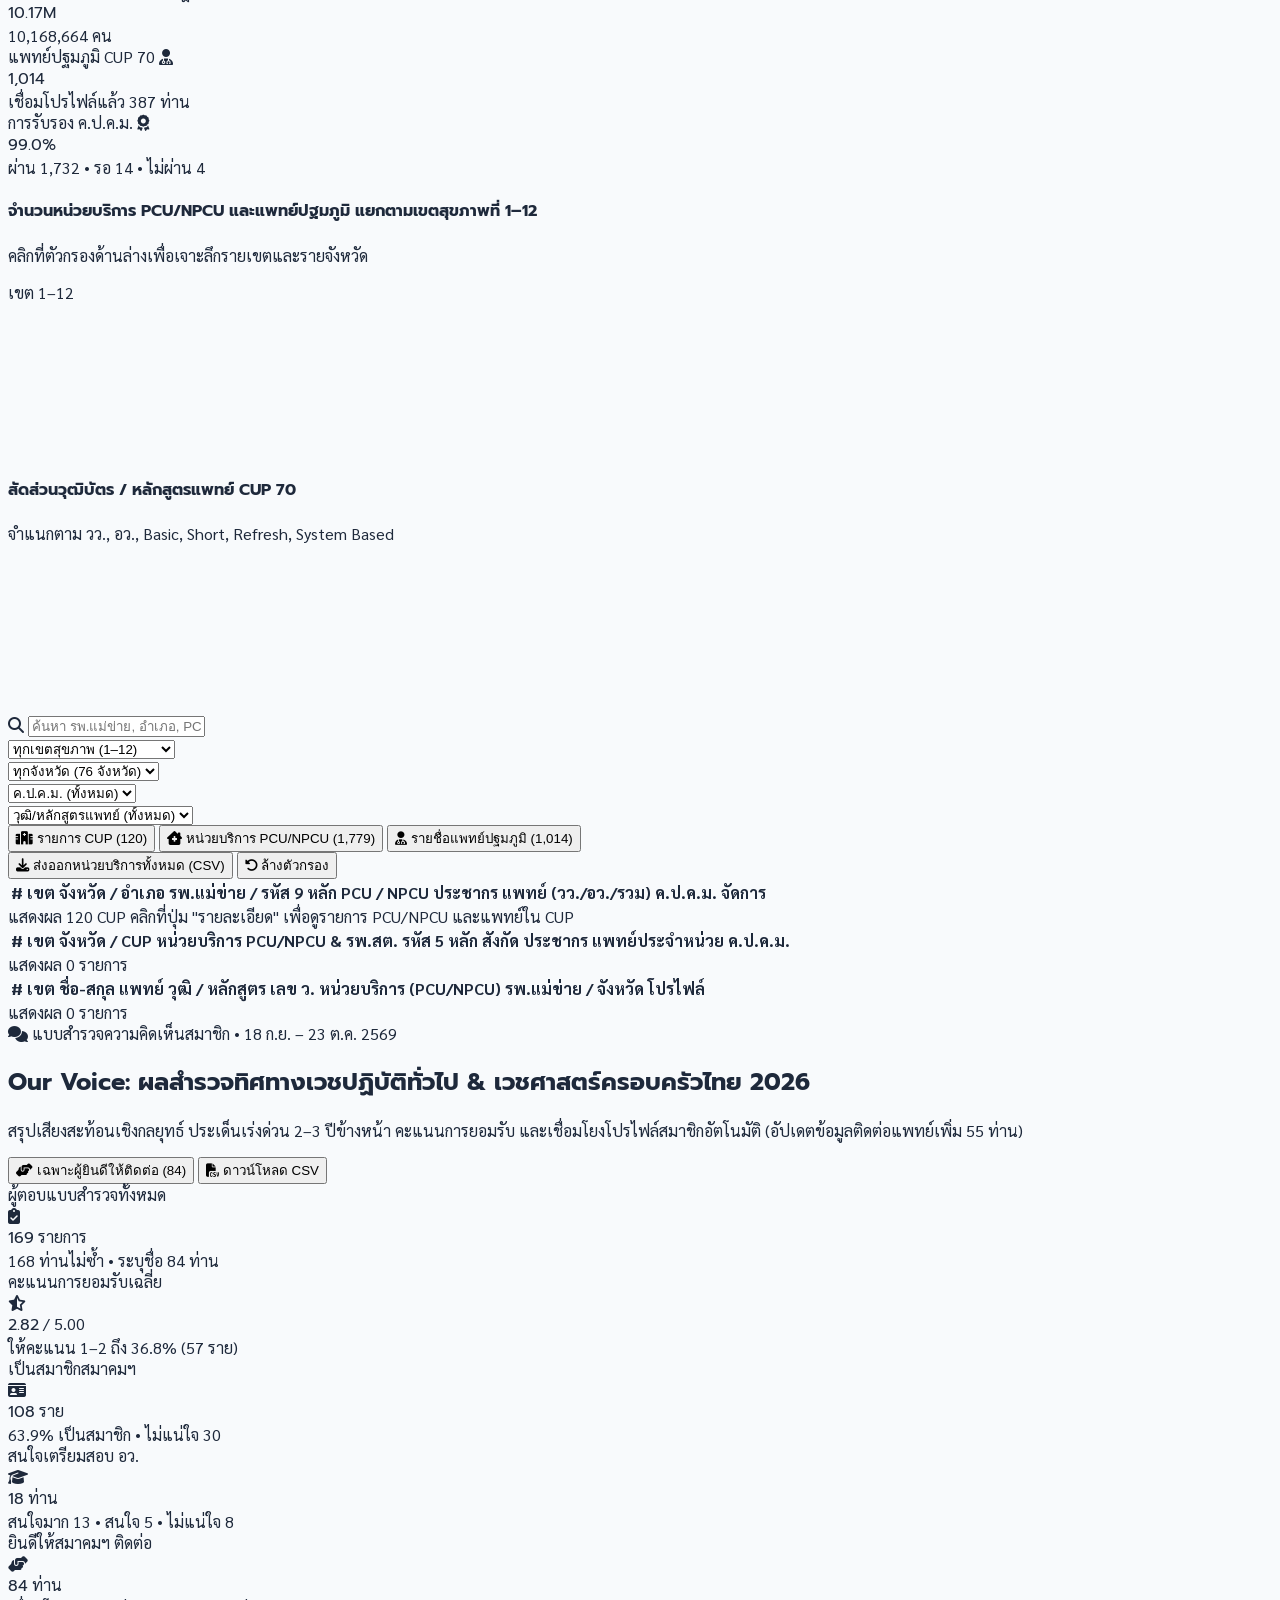
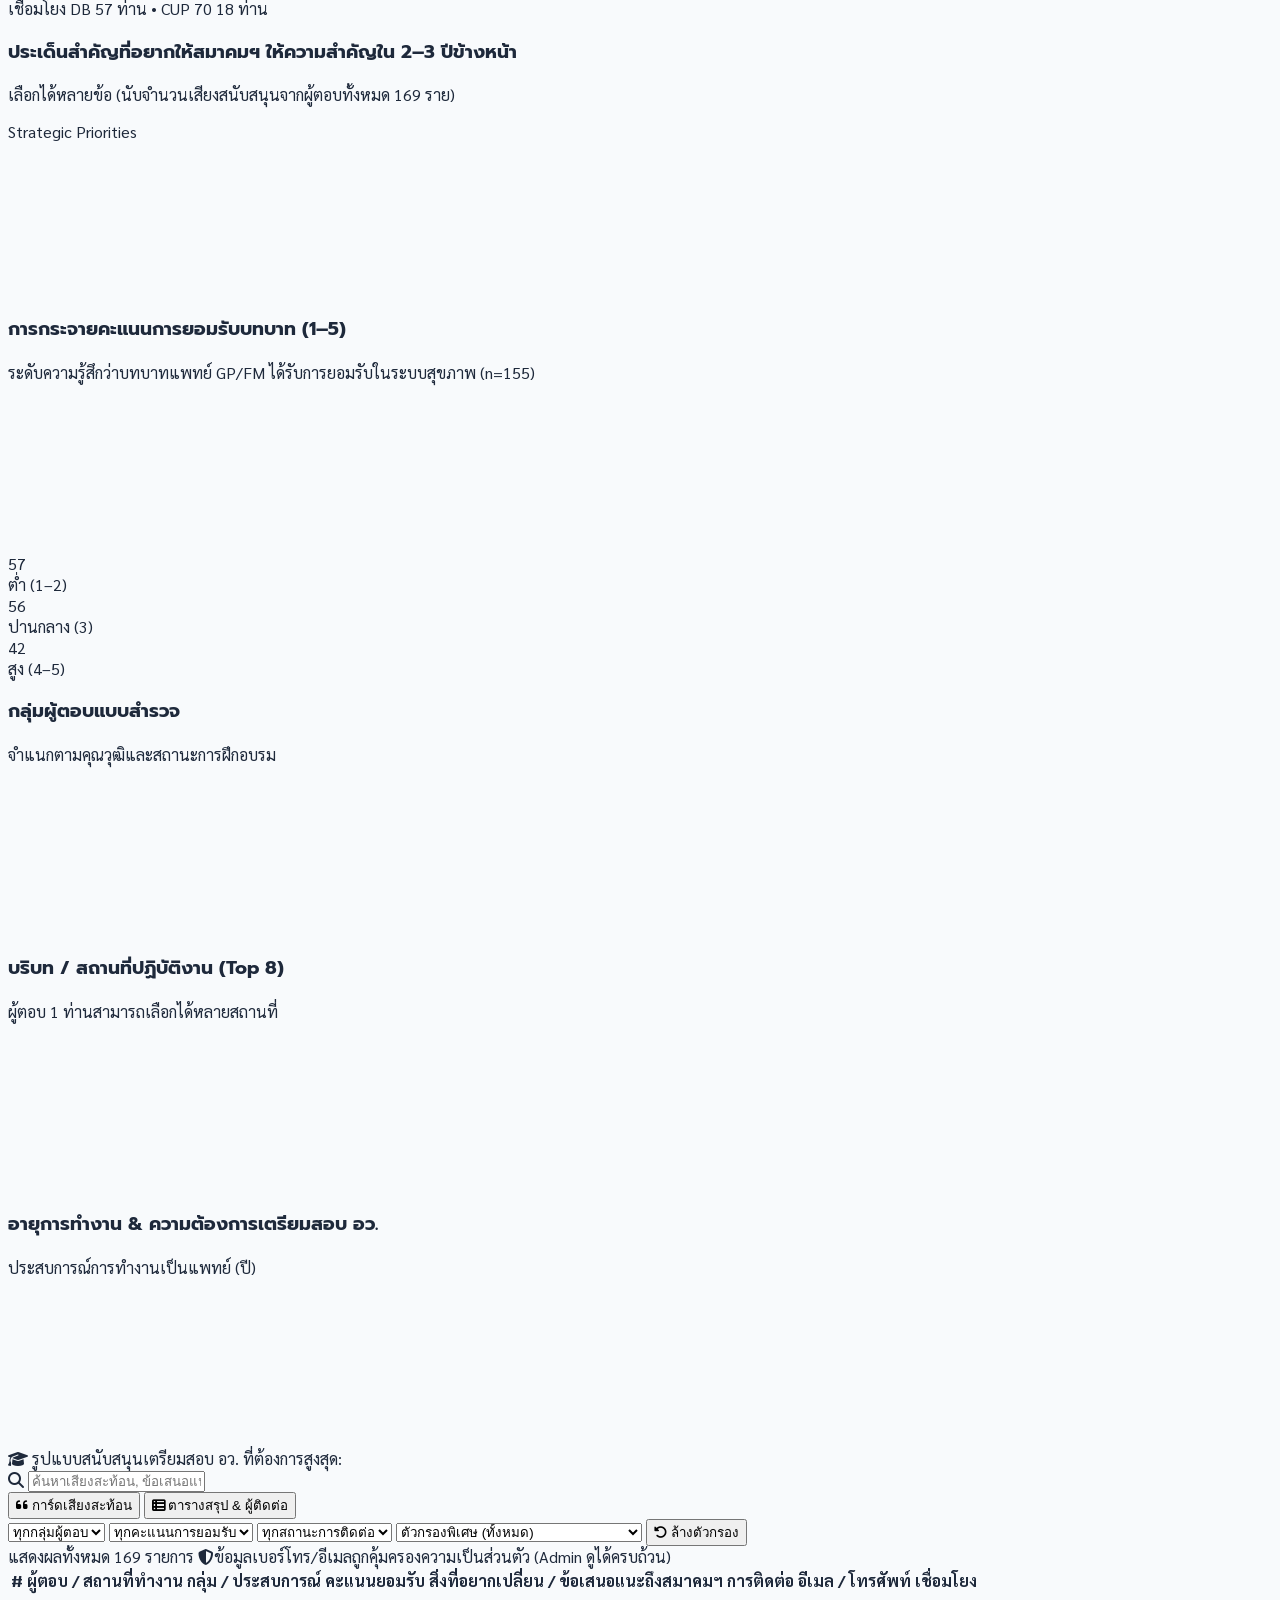
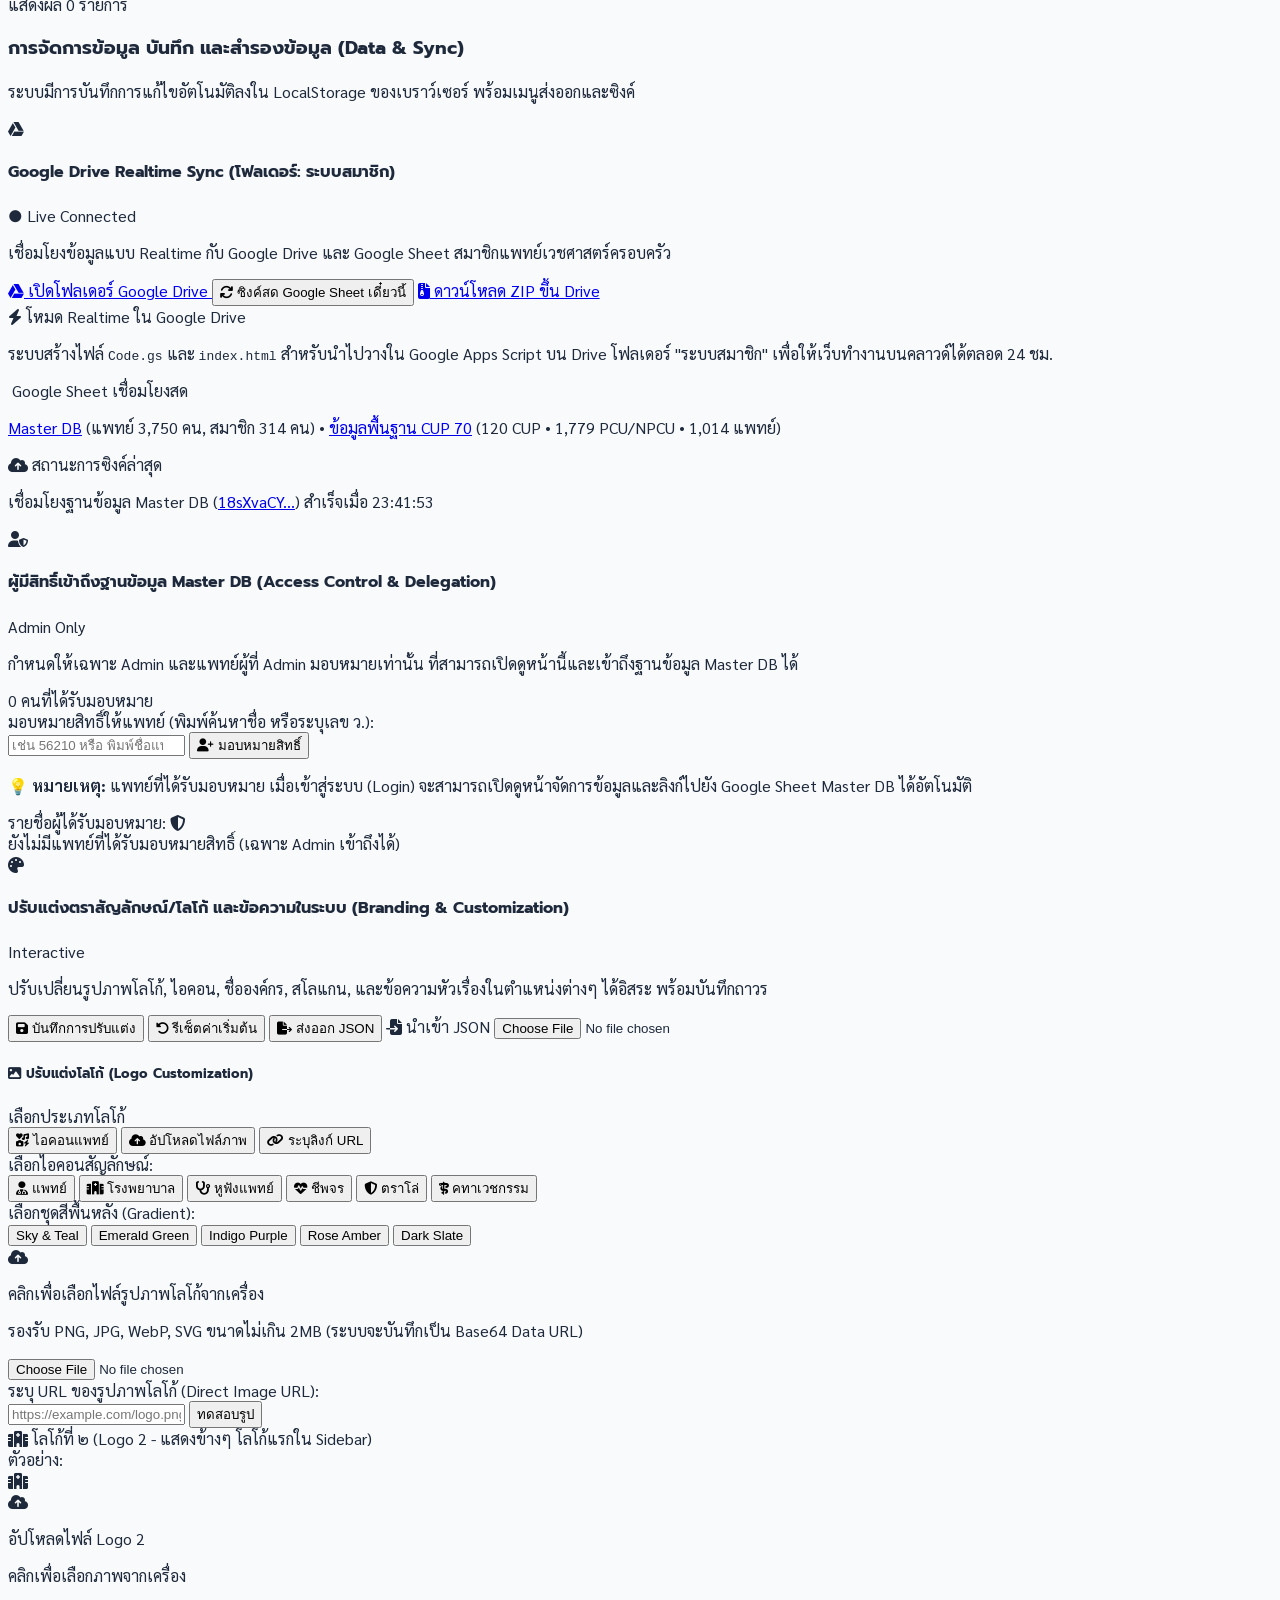
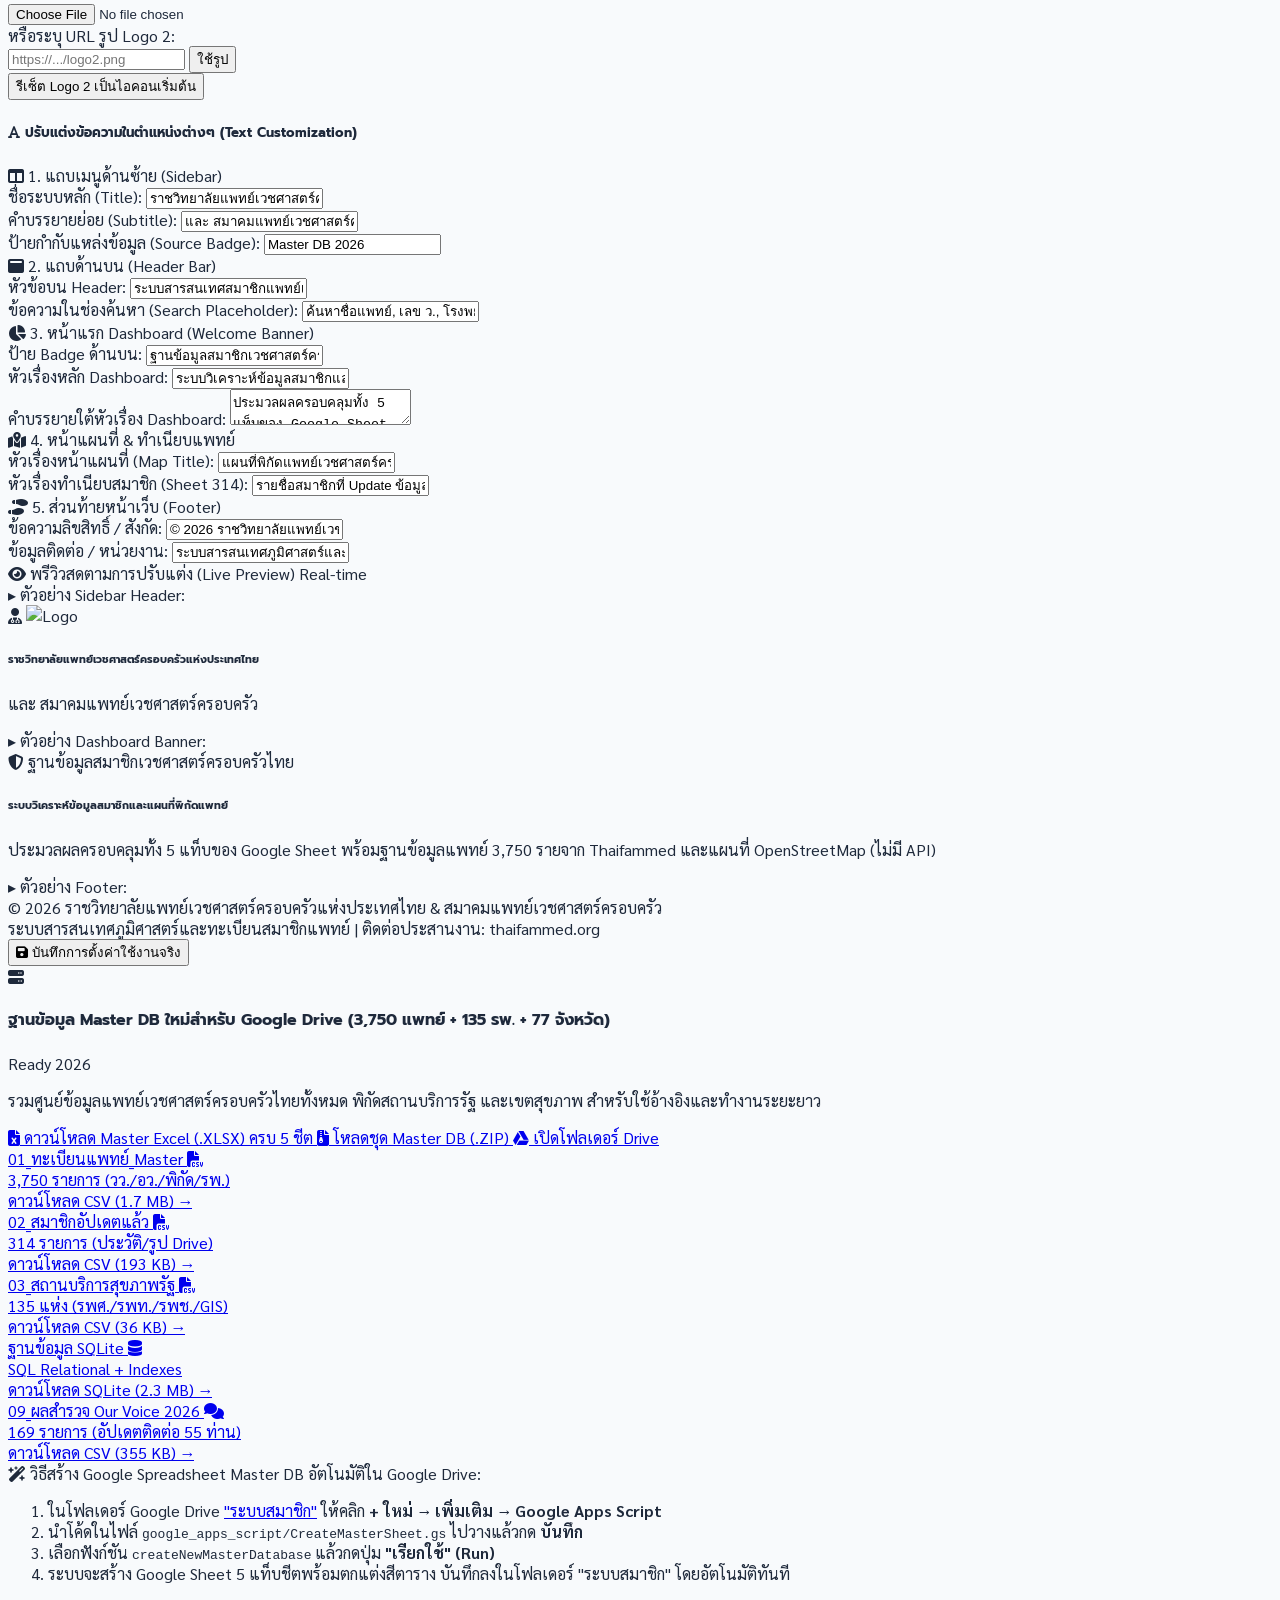
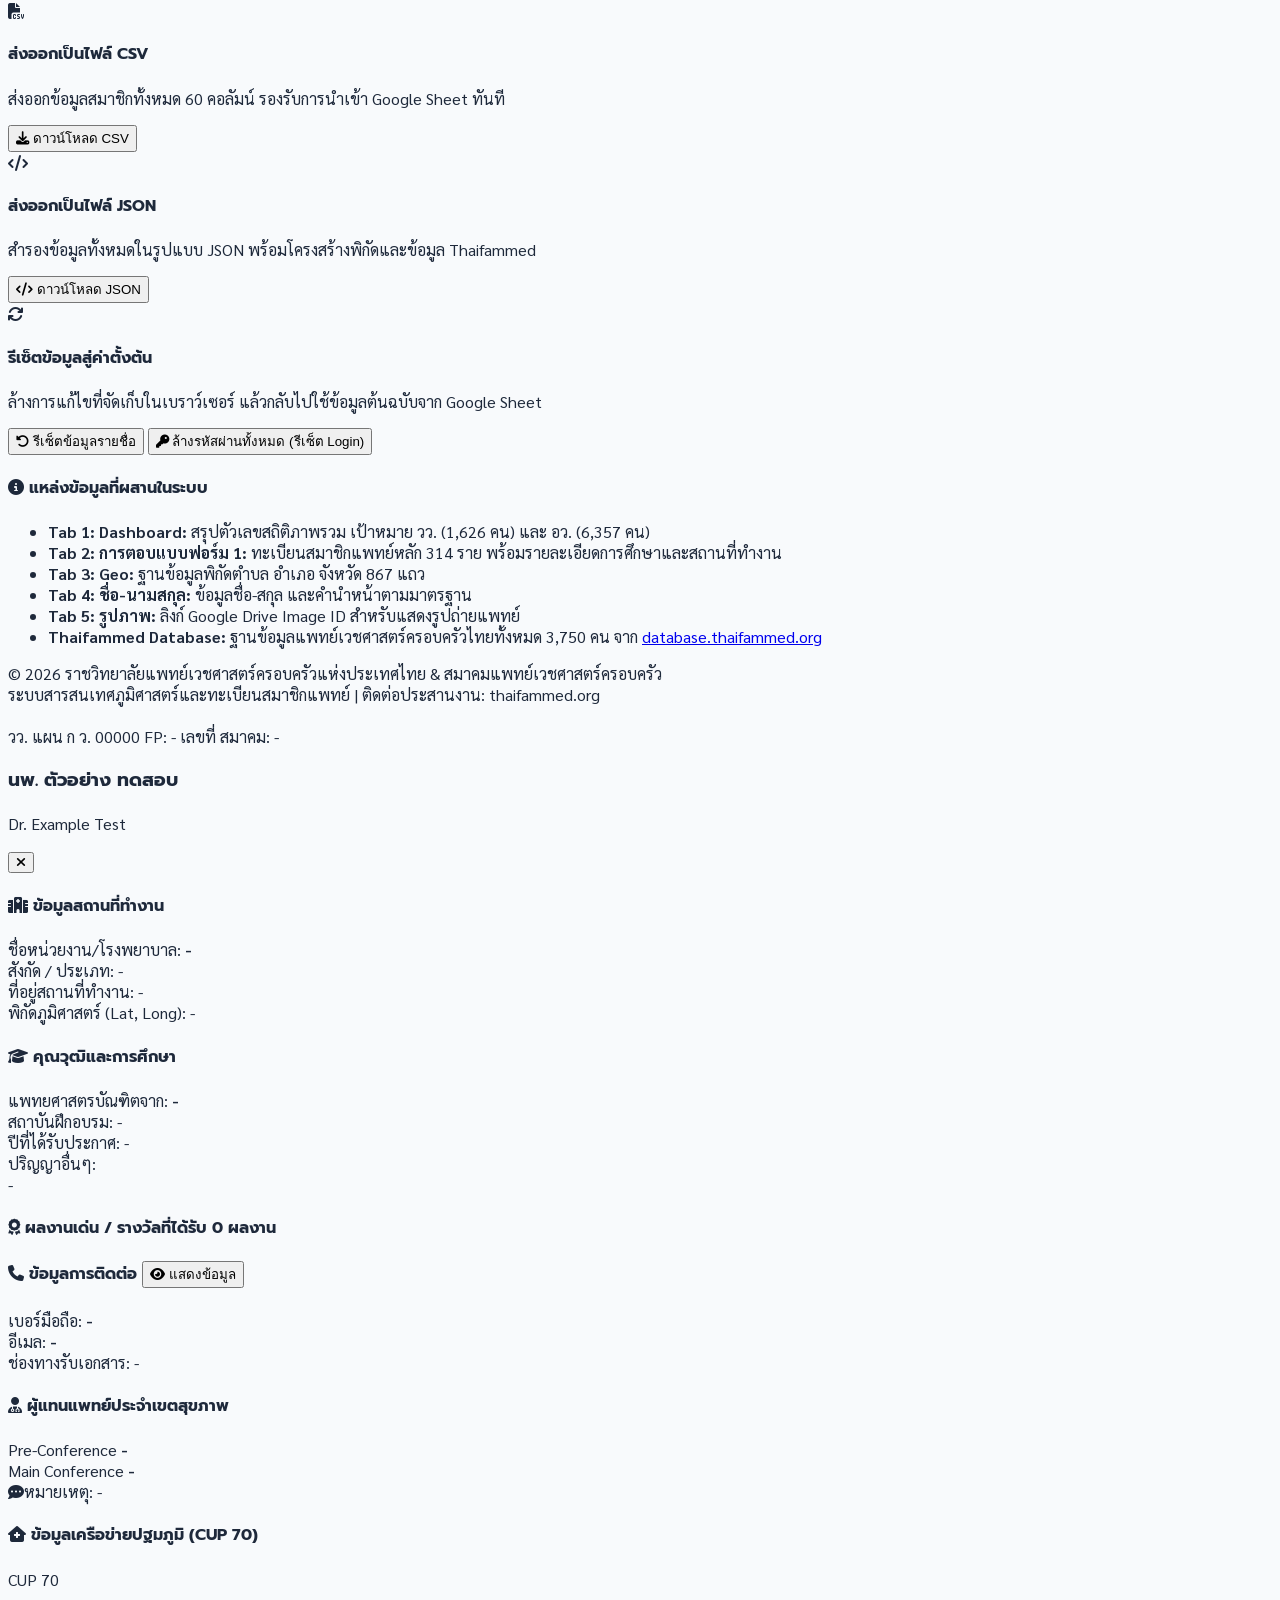
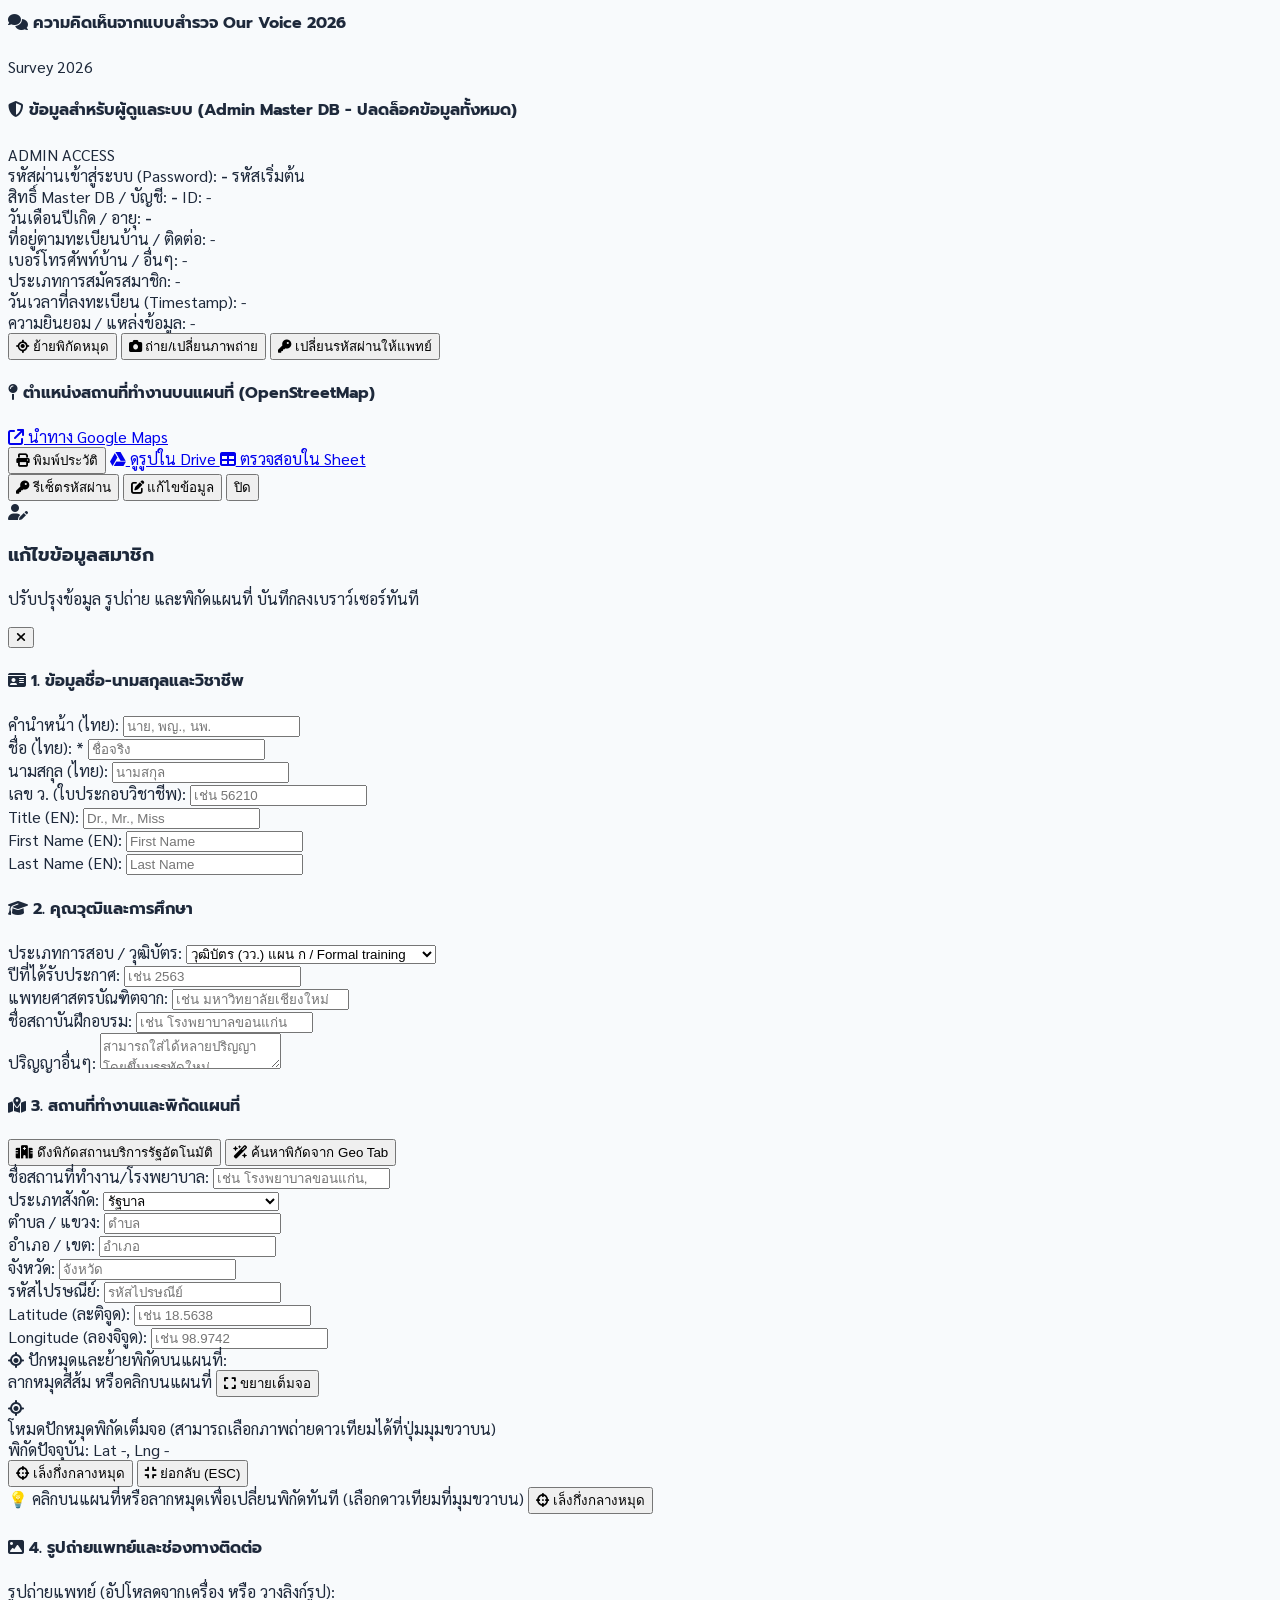
==== commit e67e7ddf: "fix: Define ACTIVE_SPREADSHEET_URL to fix Profile modal click and link all Survey & CUP 70 profiles" ====
--- a/index.html
+++ b/index.html
@@ -47,7 +47,7 @@
   <script src="https://cdn.jsdelivr.net/npm/chart.js@4.4.1/dist/chart.umd.min.js"></script>
 
   <!-- Custom Stylesheet (Versioned for cache busting) -->
-  <link rel="stylesheet" href="styles.css?v=20261123_1030">
+  <link rel="stylesheet" href="styles.css?v=20261123_1120">
 </head>
 <body class="bg-slate-50 text-slate-800 antialiased min-h-screen flex flex-col">
 
@@ -3678,8 +3678,8 @@
   </div>
 
   <!-- Load Data Bundle and App Logic (Versioned for anti-cache instant updates) -->
-  <script src="gov_hospitals.js?v=20261123_1030"></script>
-  <script src="data.js?v=20261123_1030"></script>
-  <script src="app.js?v=20261123_1030"></script>
+  <script src="gov_hospitals.js?v=20261123_1120"></script>
+  <script src="data.js?v=20261123_1120"></script>
+  <script src="app.js?v=20261123_1120"></script>
 </body>
 </html>
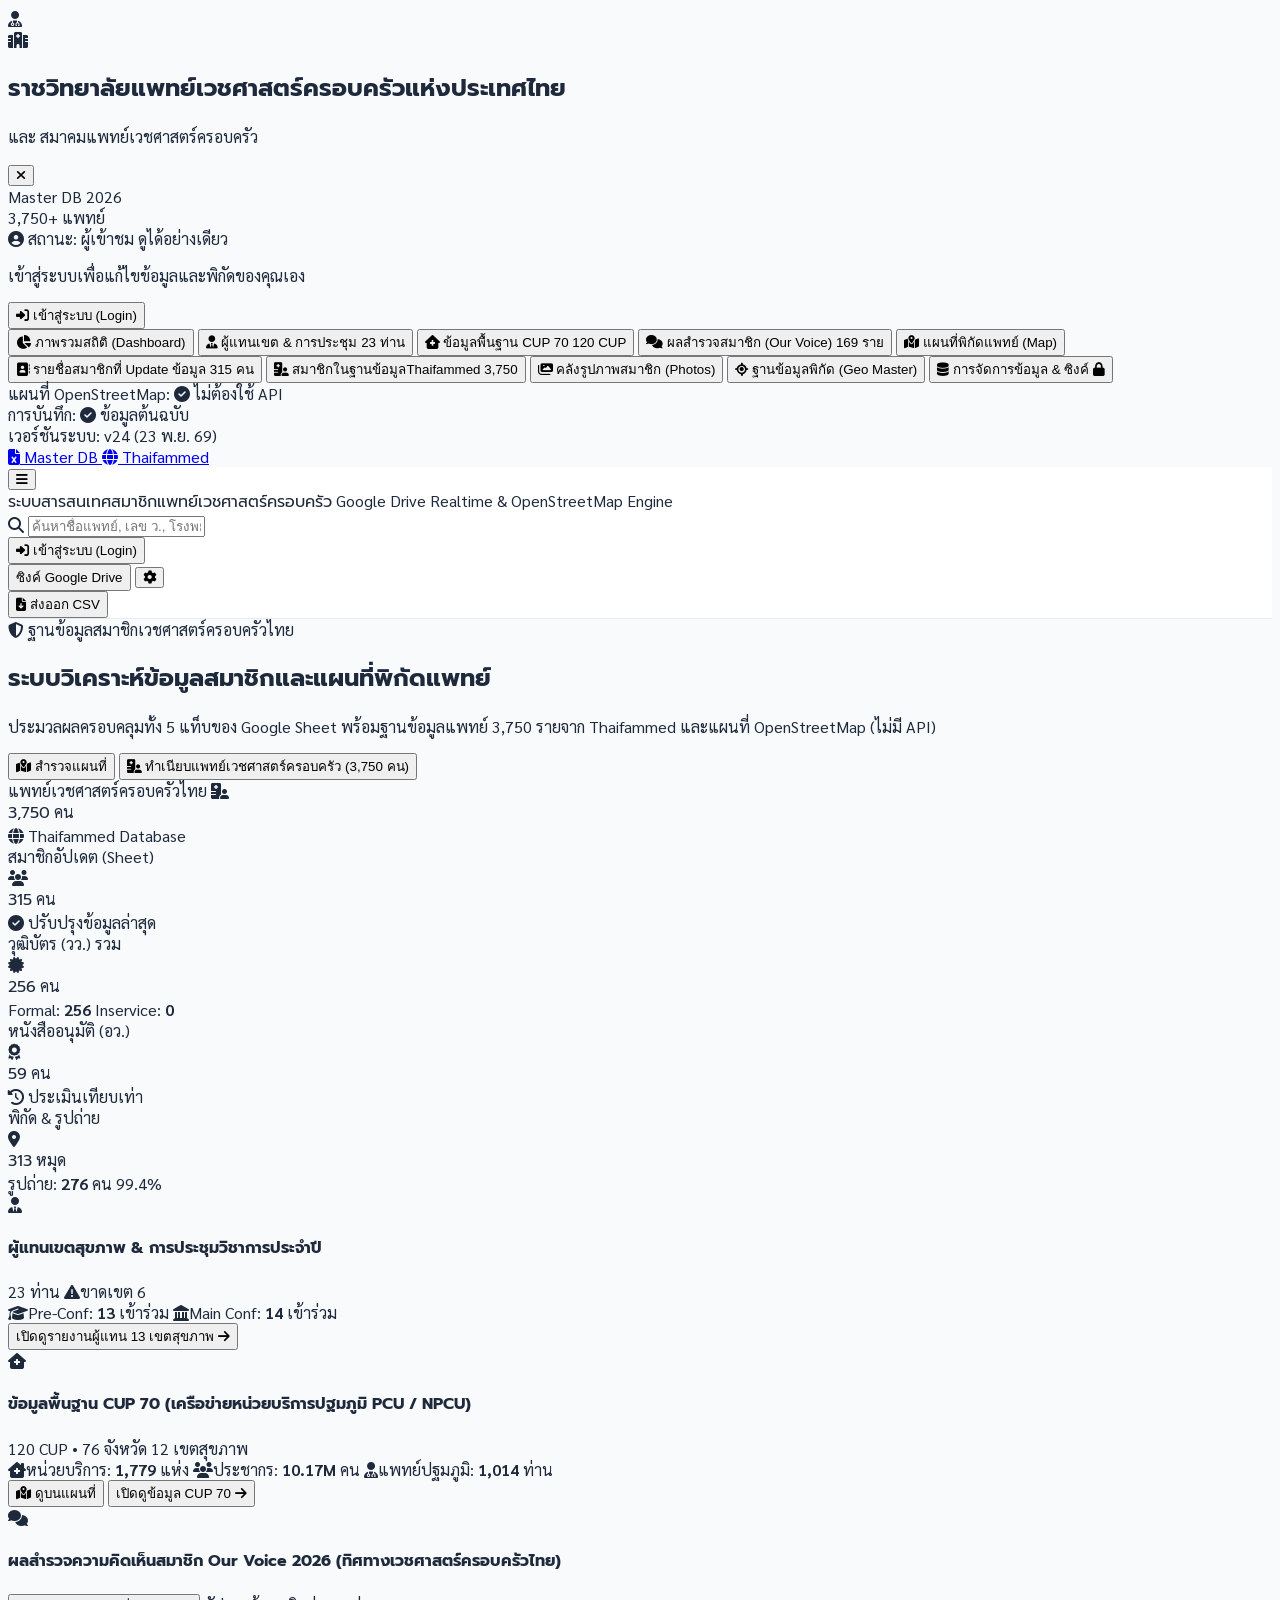
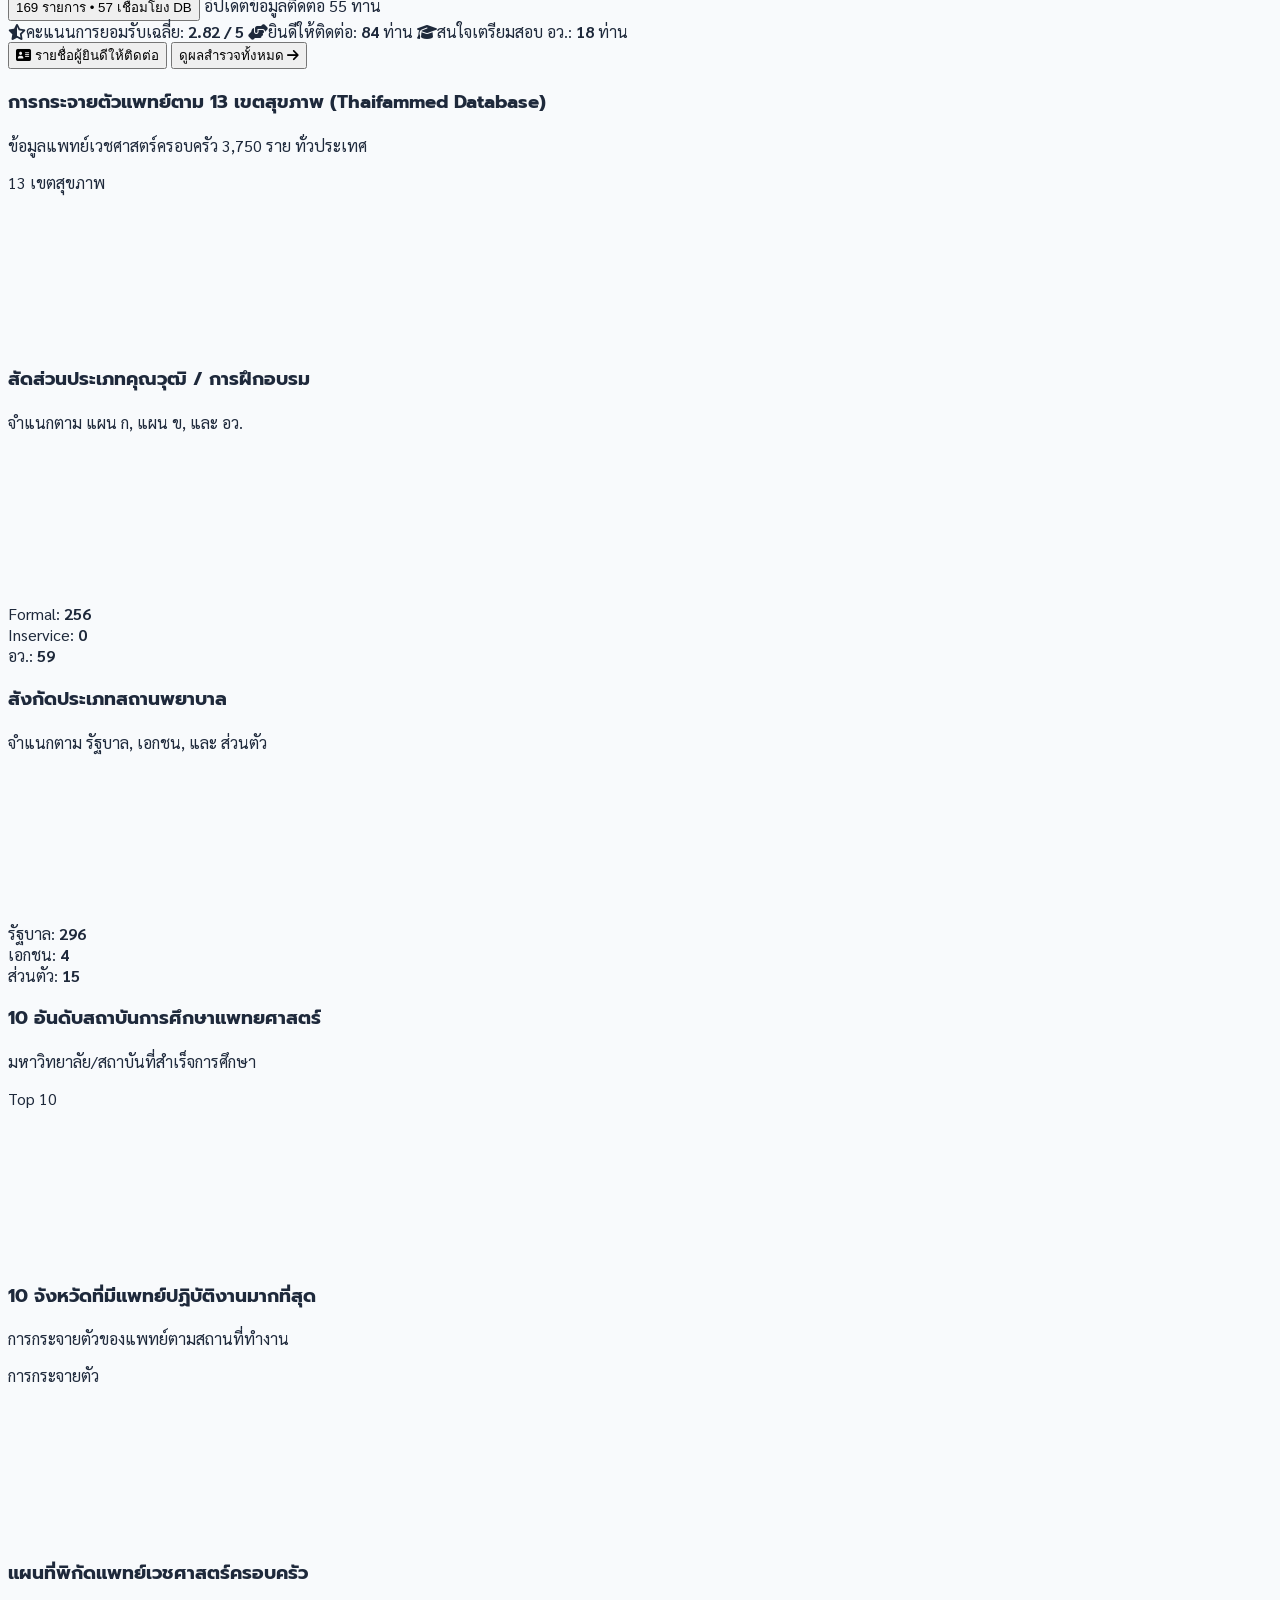
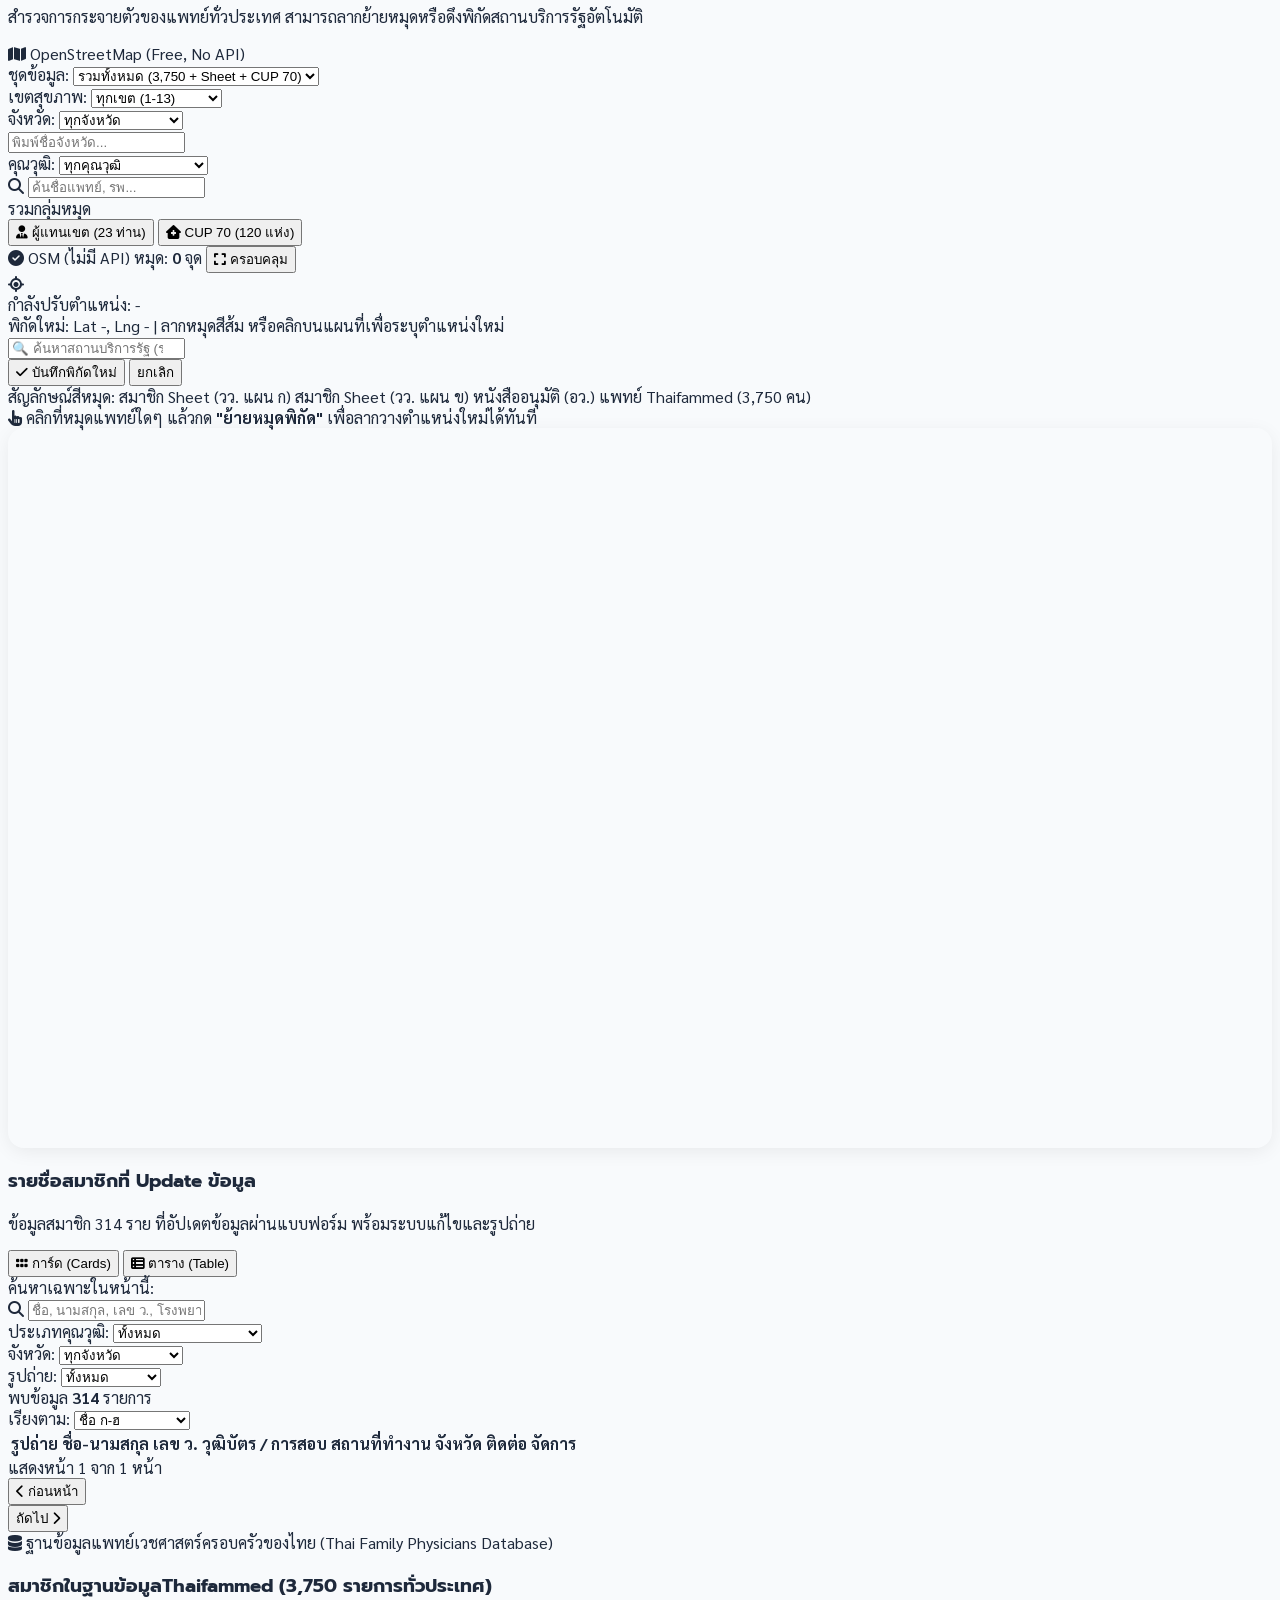
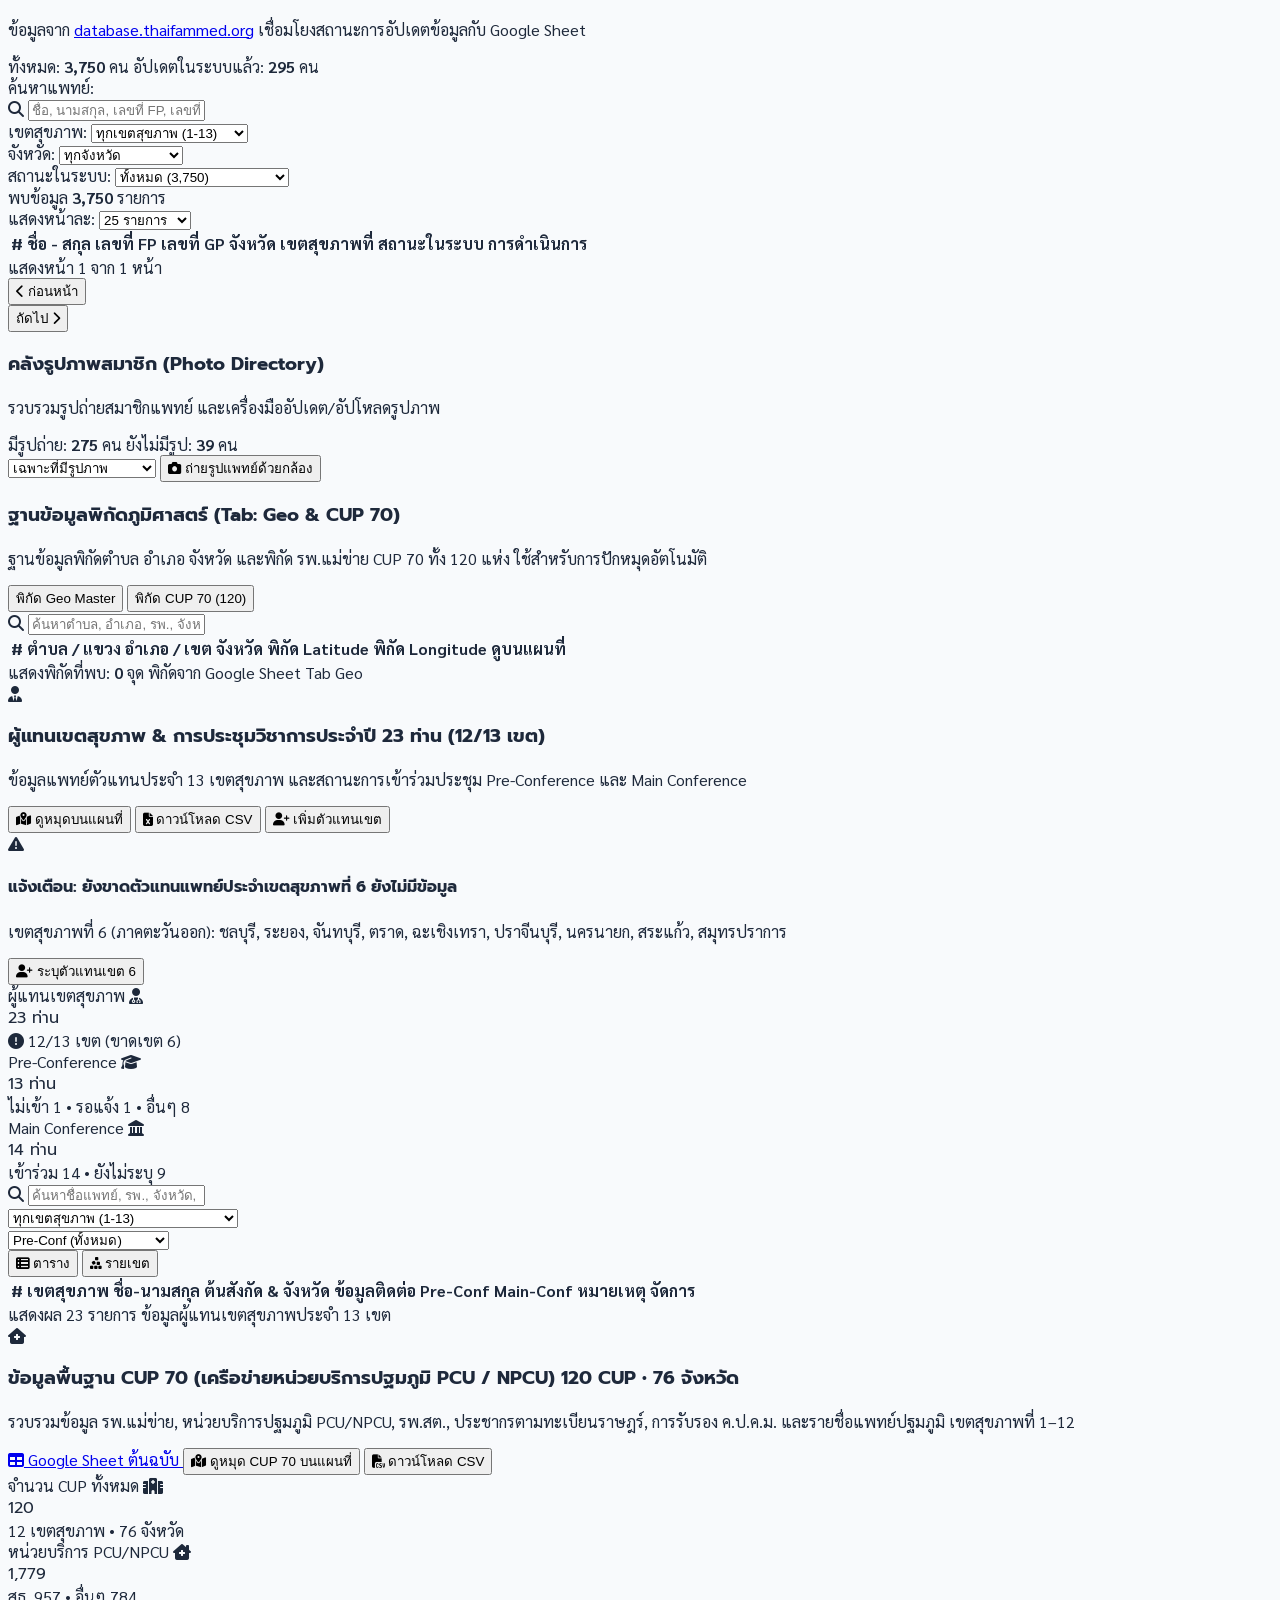
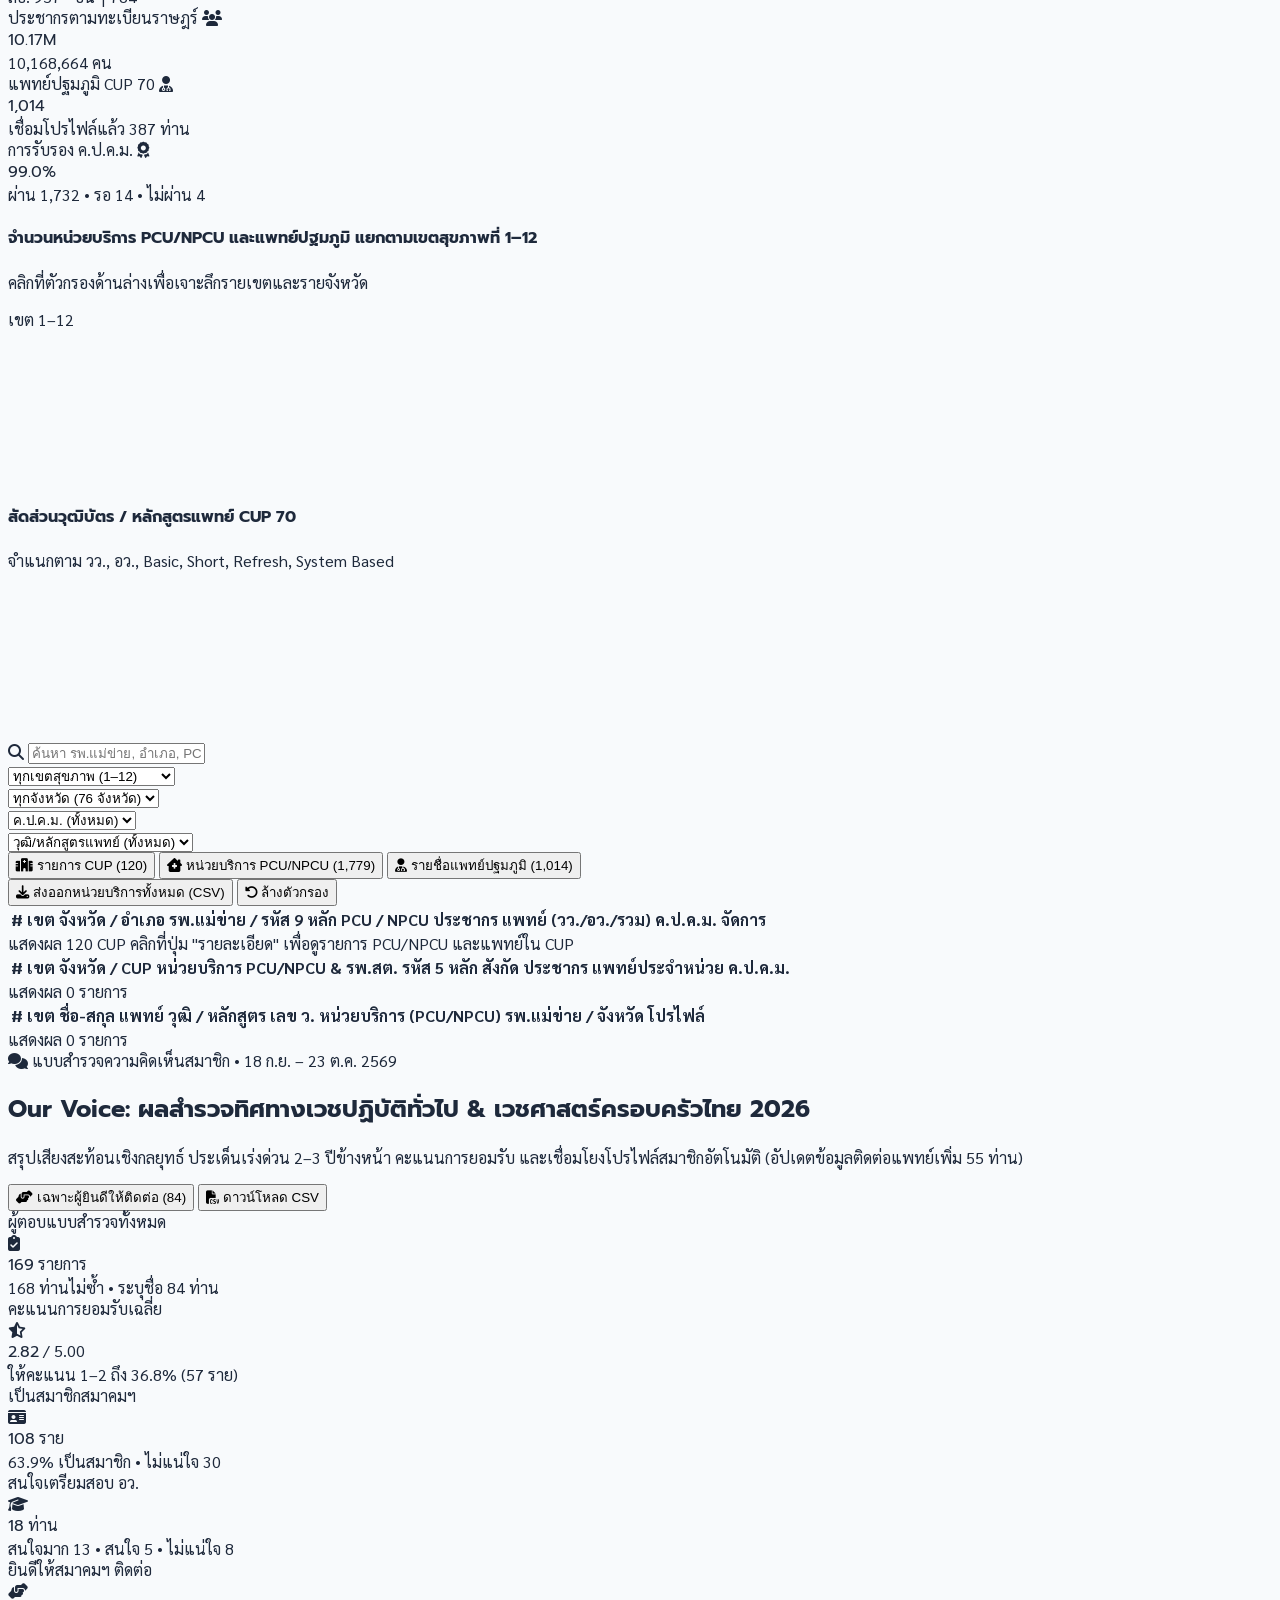
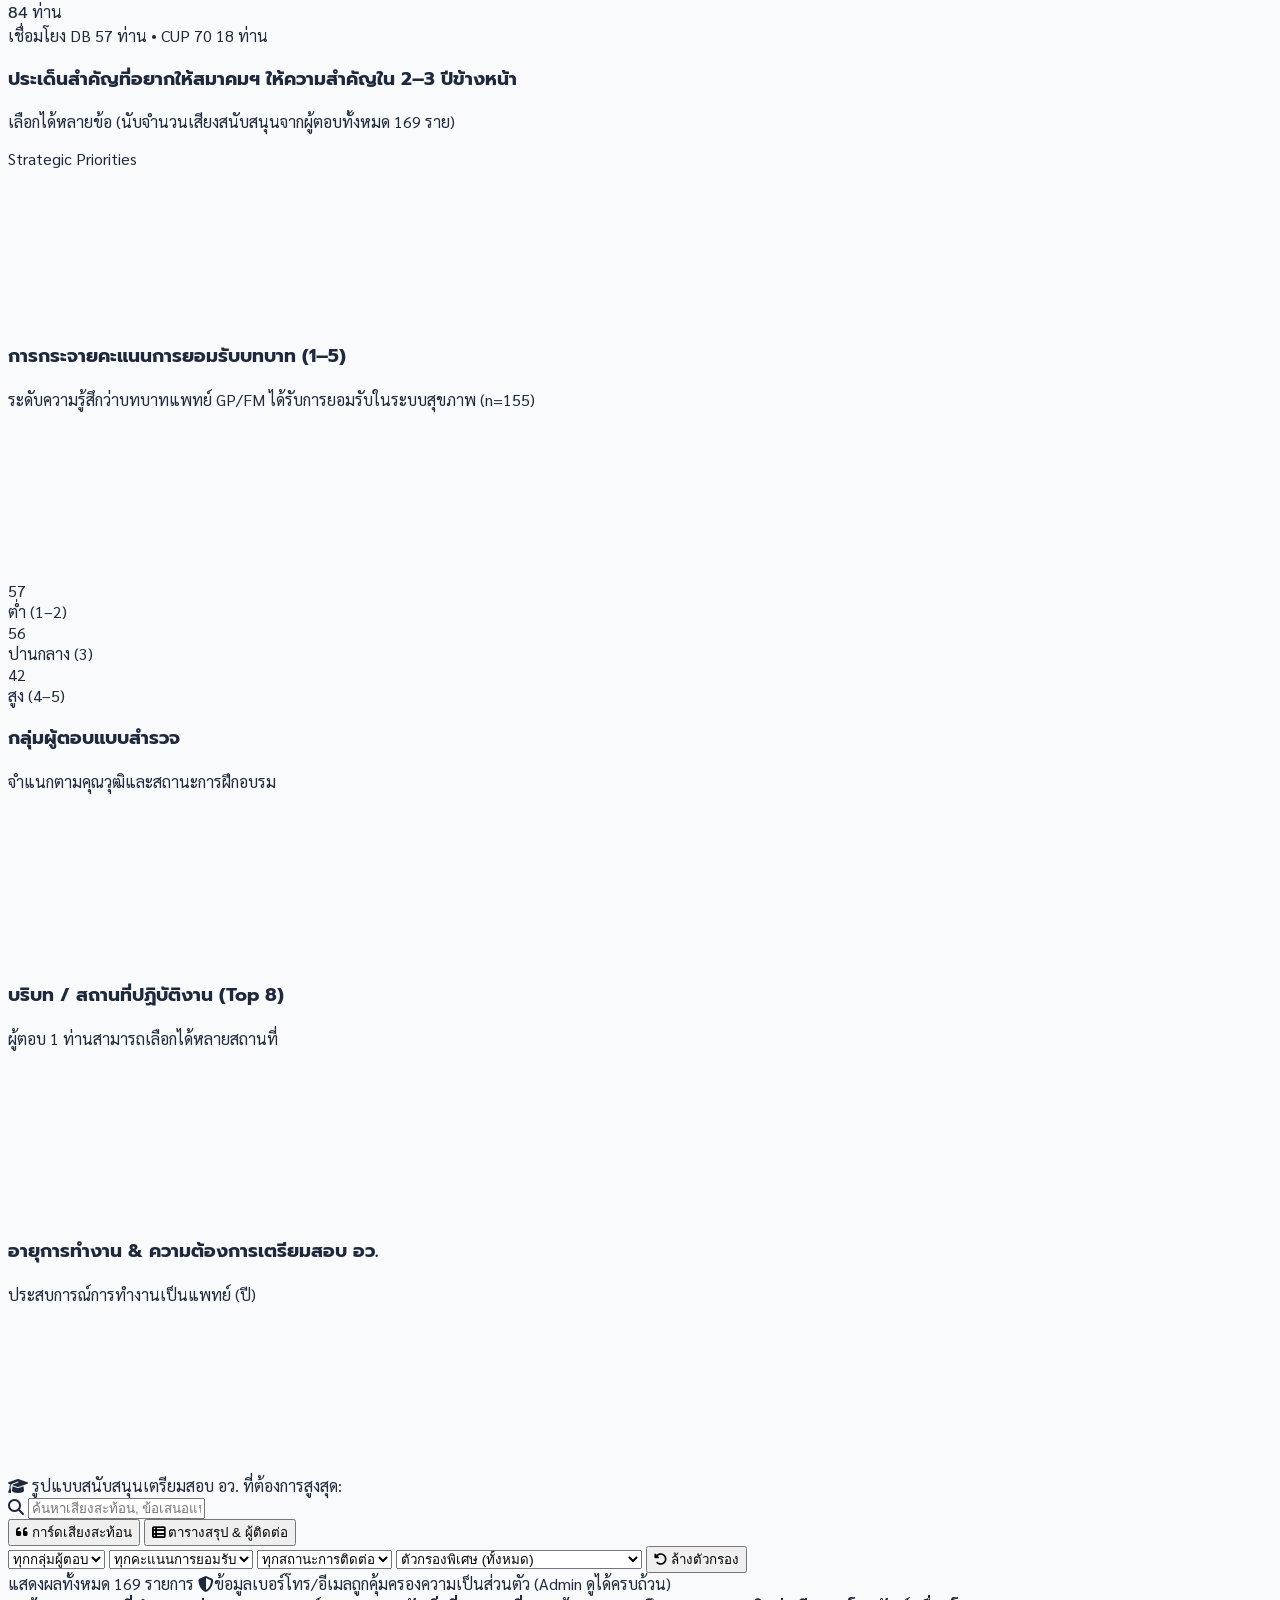
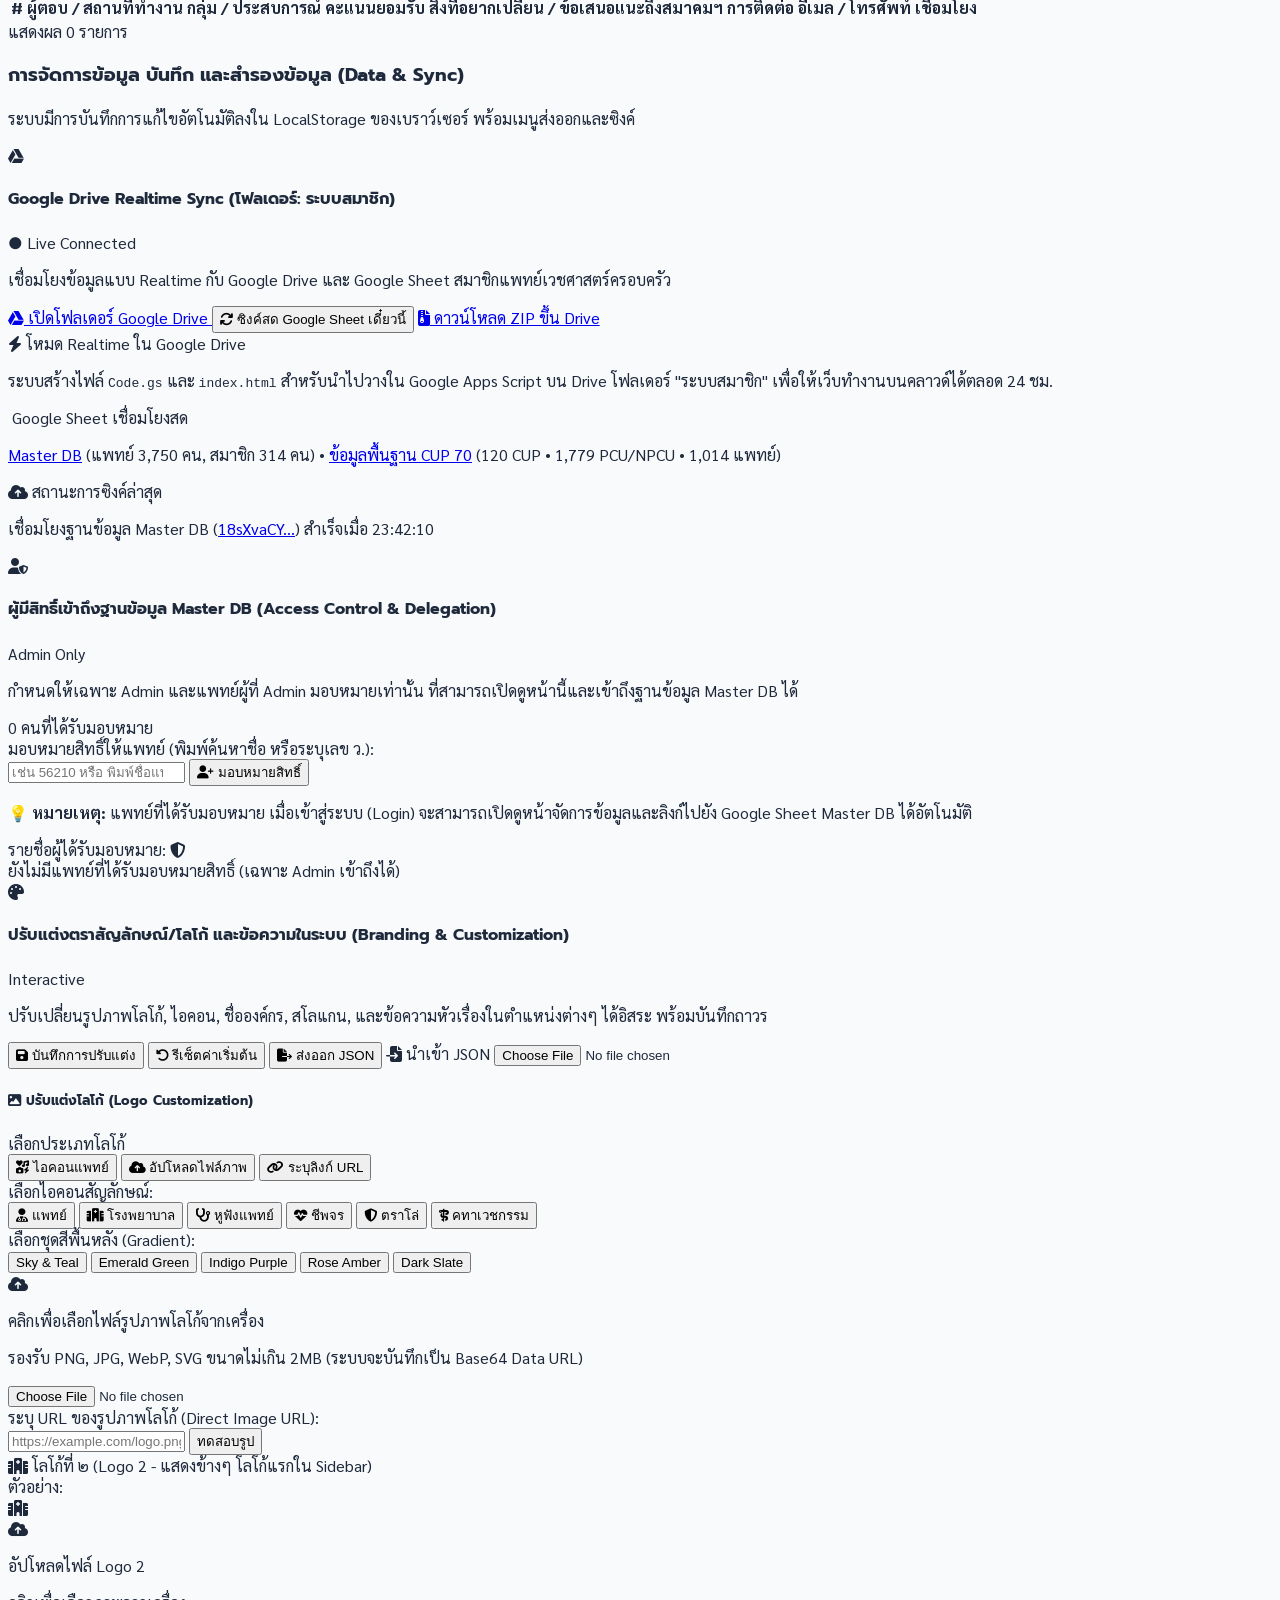
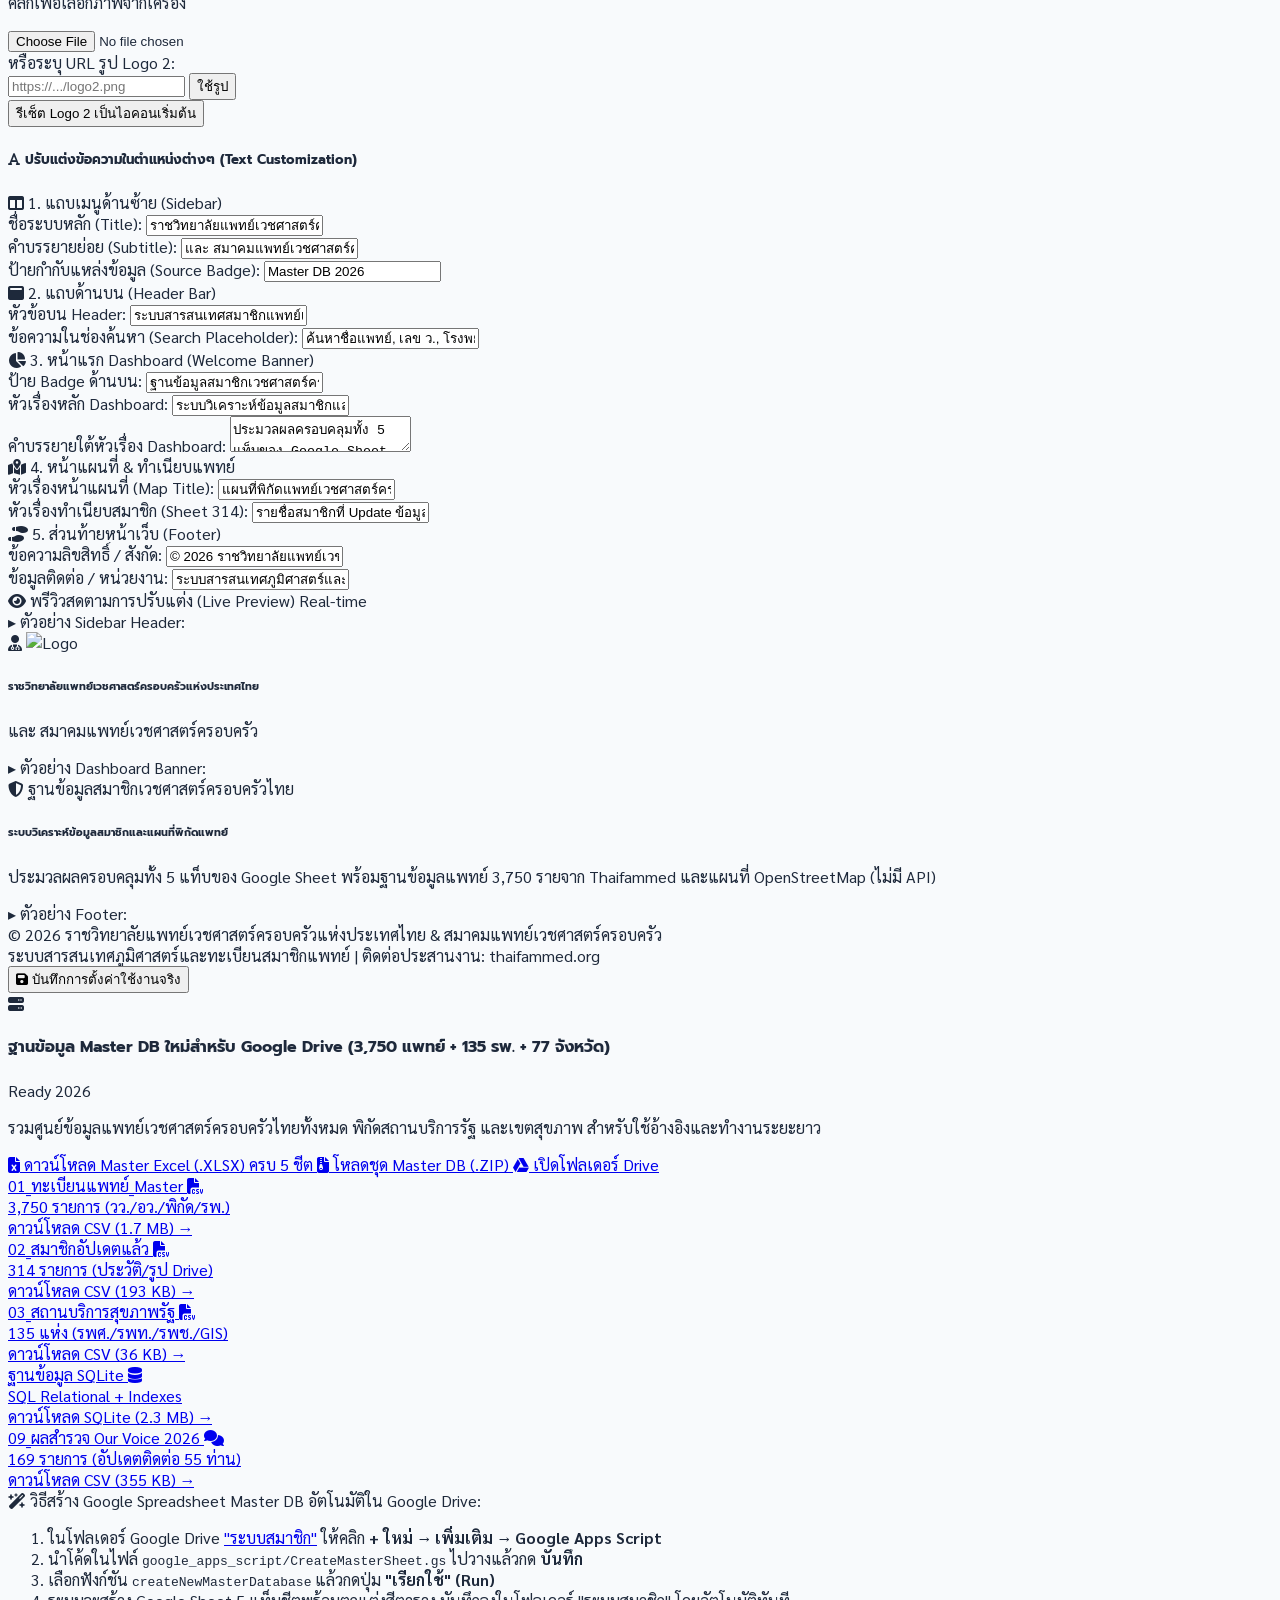
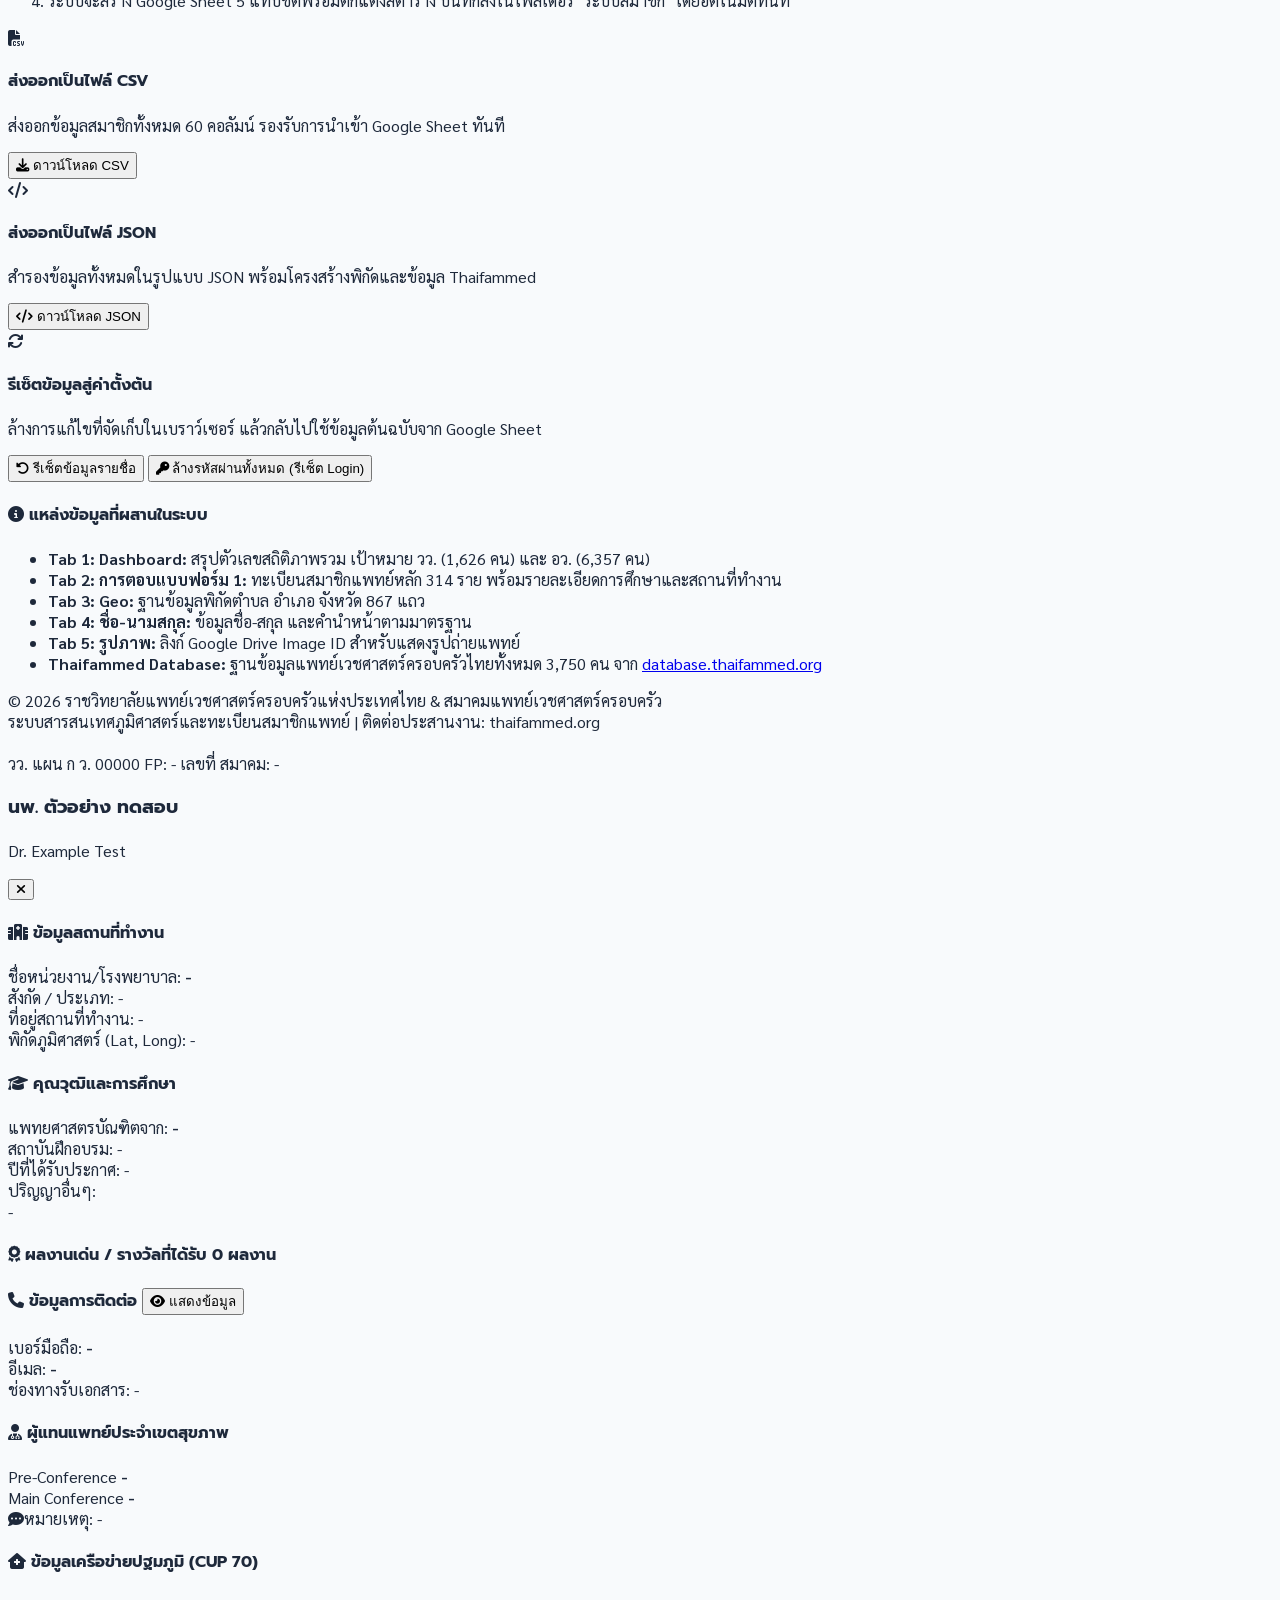
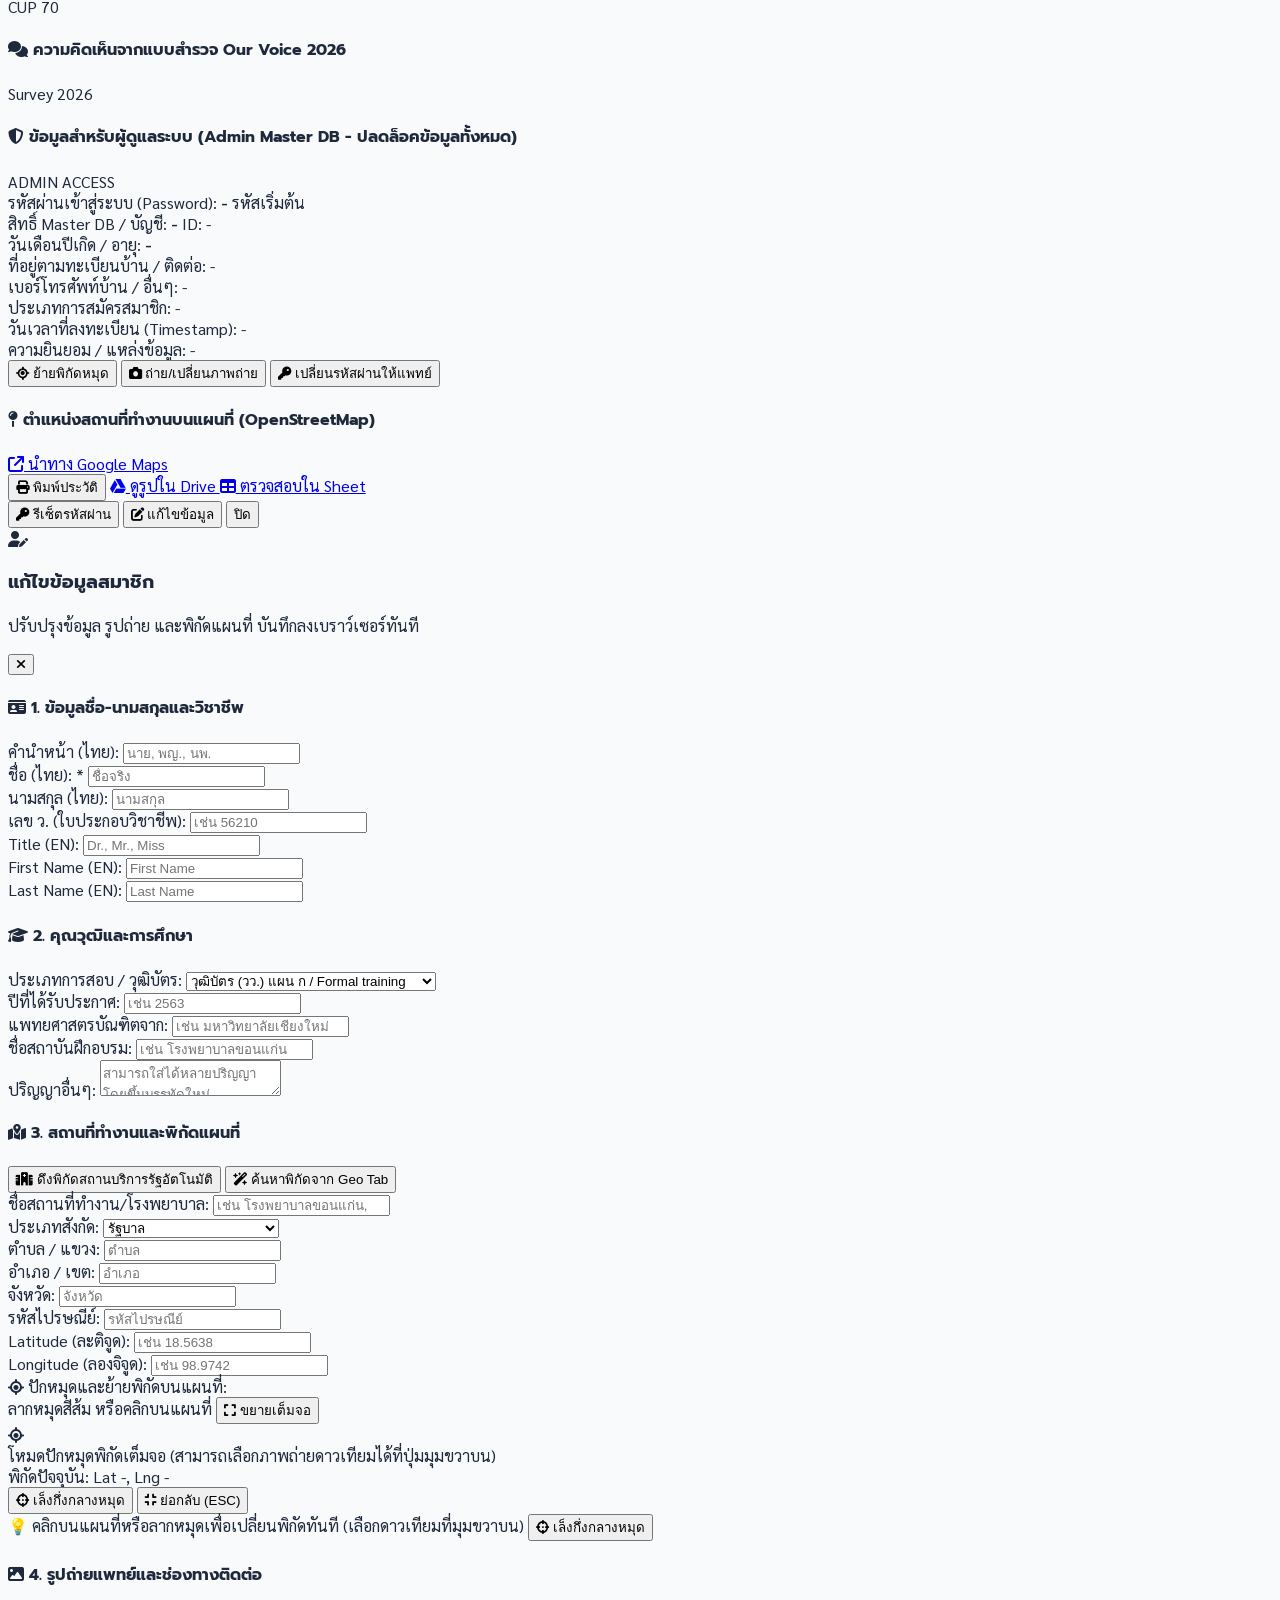
==== commit 4b5656bb: "fix: Make all avatars, เชื่อม DB badges, and survey link icons clickable + raise modal z-index (v24)" ====
--- a/index.html
+++ b/index.html
@@ -47,7 +47,7 @@
   <script src="https://cdn.jsdelivr.net/npm/chart.js@4.4.1/dist/chart.umd.min.js"></script>
 
   <!-- Custom Stylesheet (Versioned for cache busting) -->
-  <link rel="stylesheet" href="styles.css?v=20261123_1120">
+  <link rel="stylesheet" href="styles.css?v=20261123_1150">
 </head>
 <body class="bg-slate-50 text-slate-800 antialiased min-h-screen flex flex-col">
 
@@ -168,6 +168,10 @@
           <span id="storage-status" class="text-slate-300 flex items-center gap-1 font-medium text-[11px]">
             <i class="fa-solid fa-database text-[10px]"></i> LocalStorage
           </span>
+        </div>
+        <div class="flex items-center justify-between text-slate-400">
+          <span>เวอร์ชันระบบ:</span>
+          <span id="brand-version-badge" class="px-1.5 py-0.5 rounded bg-sky-950 text-sky-300 font-mono text-[10px] border border-sky-800/80">v24 (23 พ.ย. 69)</span>
         </div>
         <div class="pt-1 flex gap-2">
           <a href="https://docs.google.com/spreadsheets/d/1PVM2qdbidgsFVCZhgLW160PD3rcN39Vrac75OH-tYFU/edit?usp=drive_link" target="_blank" id="sidebar-master-db-link" class="hidden flex-1 py-1.5 bg-emerald-950 hover:bg-emerald-900 border border-emerald-700/50 rounded-lg text-emerald-300 text-center transition text-[11px]" title="Google Sheet ฐานข้อมูล Master DB (เฉพาะผู้ดูแลระบบ)">
@@ -402,7 +406,7 @@
               <div>
                 <div class="flex items-center gap-2 flex-wrap">
                   <h4 class="font-bold text-white text-base font-heading">ผลสำรวจความคิดเห็นสมาชิก Our Voice 2026 (ทิศทางเวชศาสตร์ครอบครัวไทย)</h4>
-                  <span id="dash-survey-badge" class="px-2 py-0.5 rounded-full bg-violet-400 text-slate-950 font-bold text-[10px]">169 รายการ • 57 เชื่อมโยง DB</span>
+                  <button type="button" id="dash-survey-badge" onclick="openSurveyMatchedProfiles()" class="px-2 py-0.5 rounded-full bg-violet-400 hover:bg-violet-300 text-slate-950 font-bold text-[10px] transition cursor-pointer" title="คลิกเพื่อดูผู้ตอบแบบสำรวจที่เชื่อมโยงฐานข้อมูลแล้ว">169 รายการ • 57 เชื่อมโยง DB</button>
                   <span class="px-2 py-0.5 rounded-full bg-indigo-500/25 text-indigo-200 border border-indigo-400/30 text-[10px] font-semibold">อัปเดตข้อมูลติดต่อ 55 ท่าน</span>
                 </div>
                 <div class="text-xs text-slate-300 mt-1 flex items-center gap-3 flex-wrap">
@@ -2328,7 +2332,7 @@
   <!-- ================= MODALS CONTAINER ================= -->
 
   <!-- 1. MEMBER DETAIL MODAL (Profile View) -->
-  <div id="memberDetailModal" class="fixed inset-0 bg-slate-900/60 backdrop-blur-sm z-50 flex items-center justify-center p-4 hidden">
+  <div id="memberDetailModal" class="fixed inset-0 bg-slate-900/60 backdrop-blur-sm z-[1100] flex items-center justify-center p-4 hidden">
     <div class="bg-white w-full max-w-3xl rounded-3xl shadow-2xl border border-slate-100 overflow-hidden flex flex-col max-h-[90vh] animate-fade-in">
       <!-- Modal Header -->
       <div class="bg-gradient-to-r from-slate-900 via-sky-950 to-teal-950 text-white p-6 relative flex items-center justify-between">
@@ -3344,7 +3348,7 @@
 
 
   <!-- 6B. CUP 70 DETAIL MODAL -->
-  <div id="cupDetailModal" class="fixed inset-0 bg-slate-900/65 backdrop-blur-sm z-50 flex items-center justify-center p-4 hidden">
+  <div id="cupDetailModal" class="fixed inset-0 bg-slate-900/65 backdrop-blur-sm z-[1100] flex items-center justify-center p-4 hidden">
     <div class="bg-white w-full max-w-4xl rounded-3xl shadow-2xl border border-slate-100 overflow-hidden flex flex-col max-h-[92vh] animate-fade-in">
       <!-- Modal Header -->
       <div class="bg-gradient-to-r from-emerald-950 via-teal-900 to-slate-900 text-white p-5 flex items-start justify-between gap-3 shrink-0">
@@ -3678,8 +3682,8 @@
   </div>
 
   <!-- Load Data Bundle and App Logic (Versioned for anti-cache instant updates) -->
-  <script src="gov_hospitals.js?v=20261123_1120"></script>
-  <script src="data.js?v=20261123_1120"></script>
-  <script src="app.js?v=20261123_1120"></script>
+  <script src="gov_hospitals.js?v=20261123_1150"></script>
+  <script src="data.js?v=20261123_1150"></script>
+  <script src="app.js?v=20261123_1150"></script>
 </body>
 </html>
